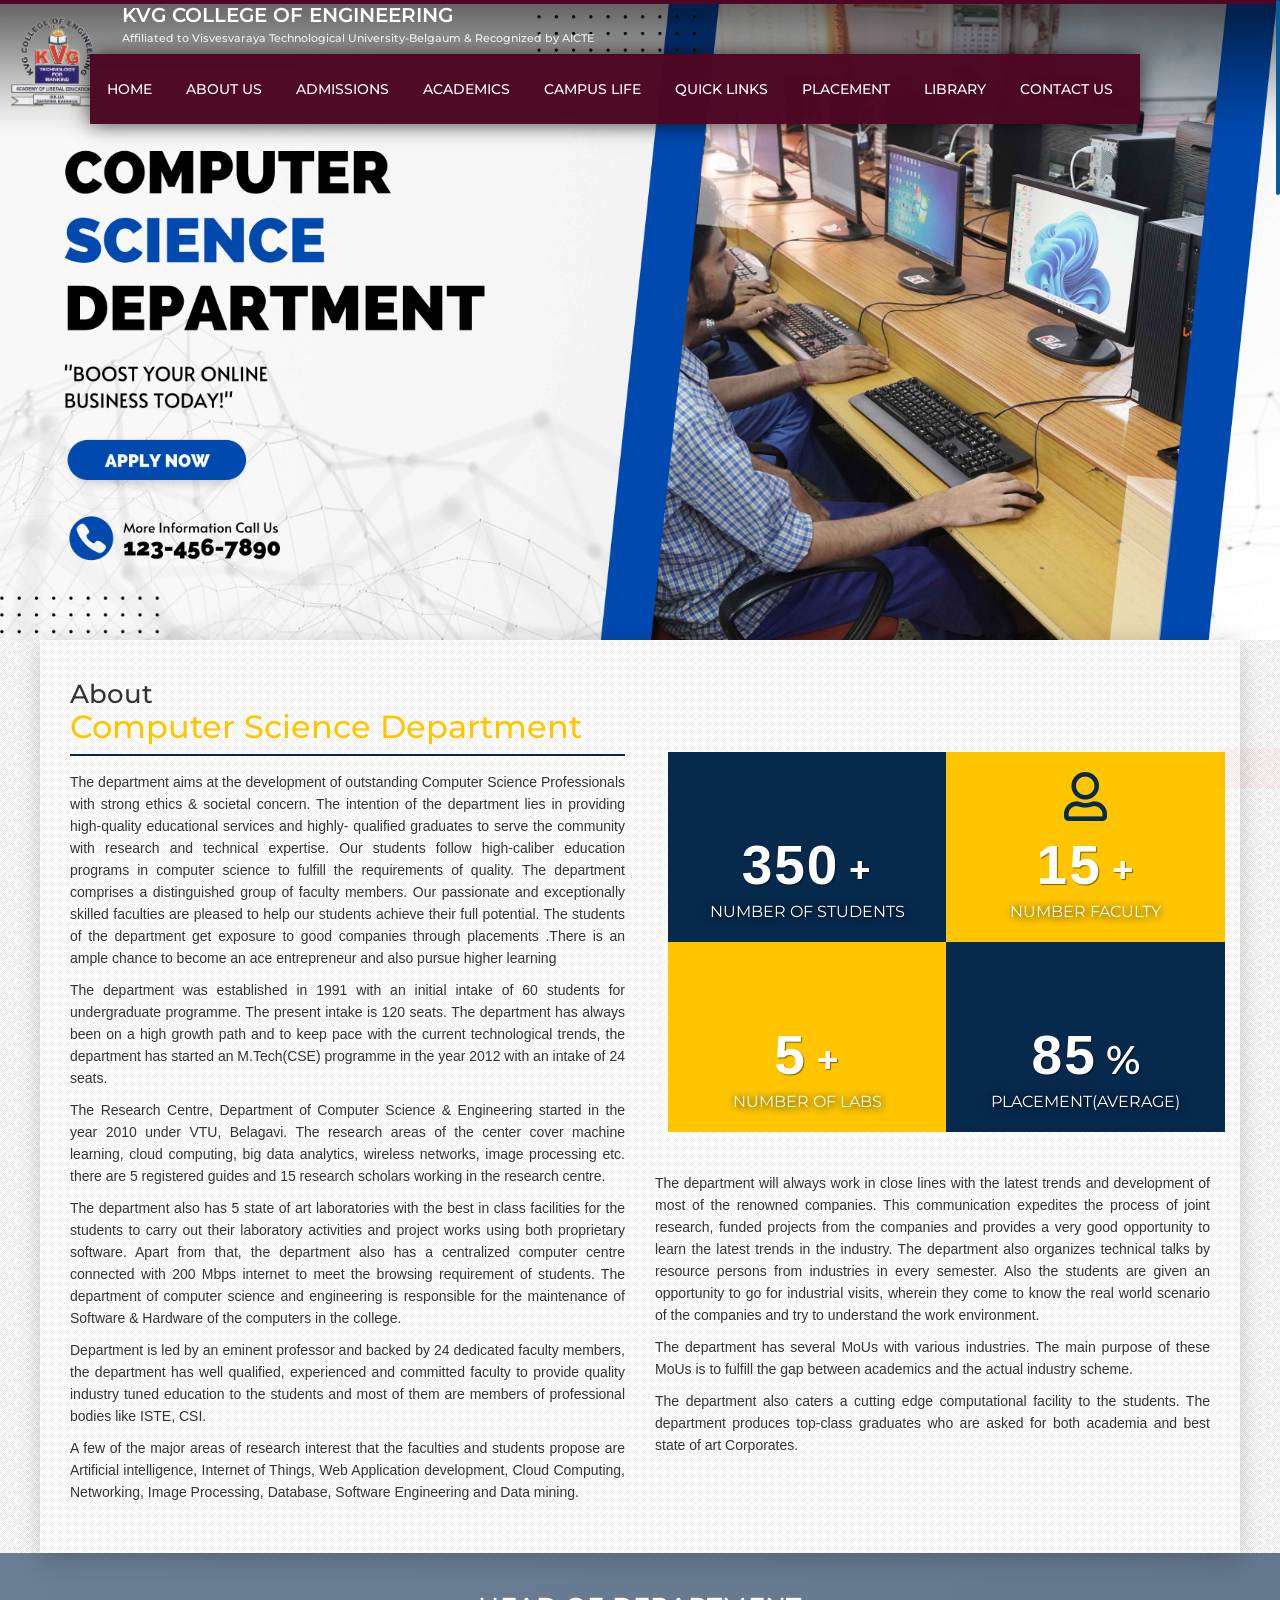
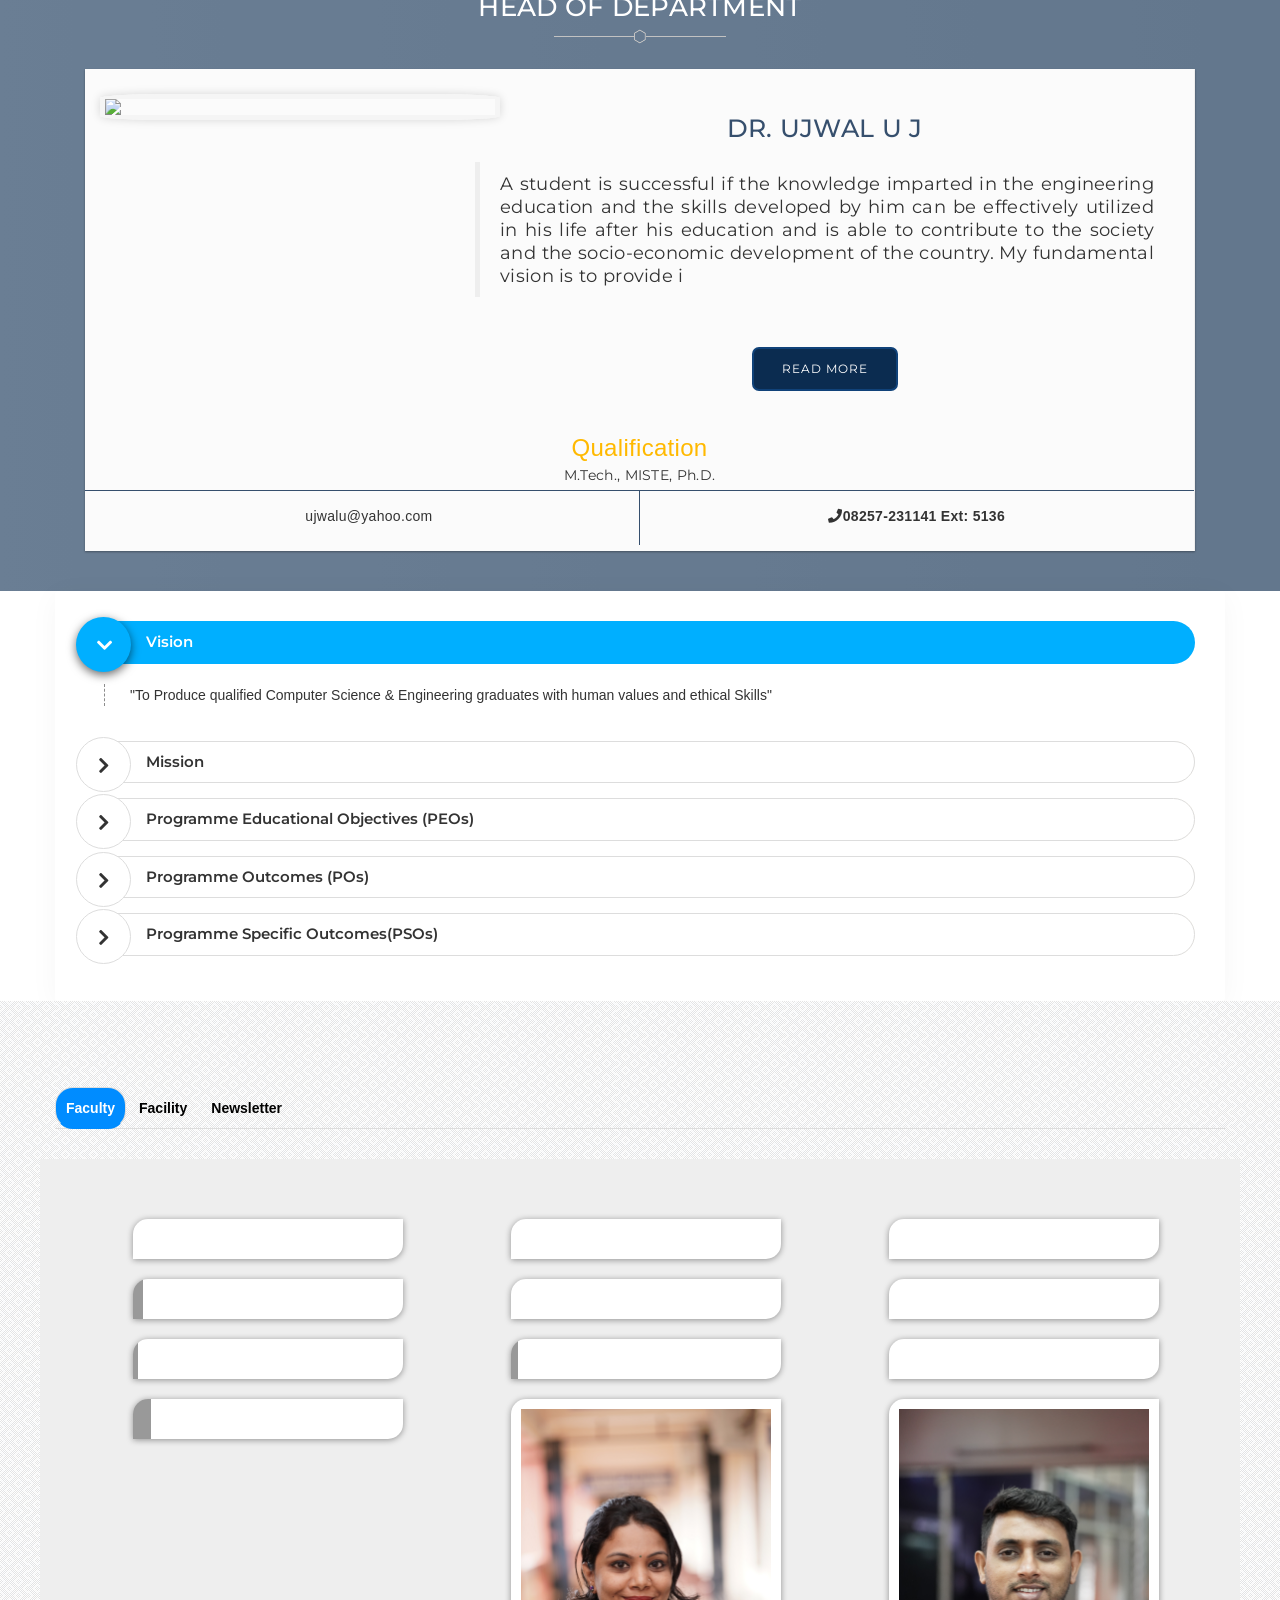
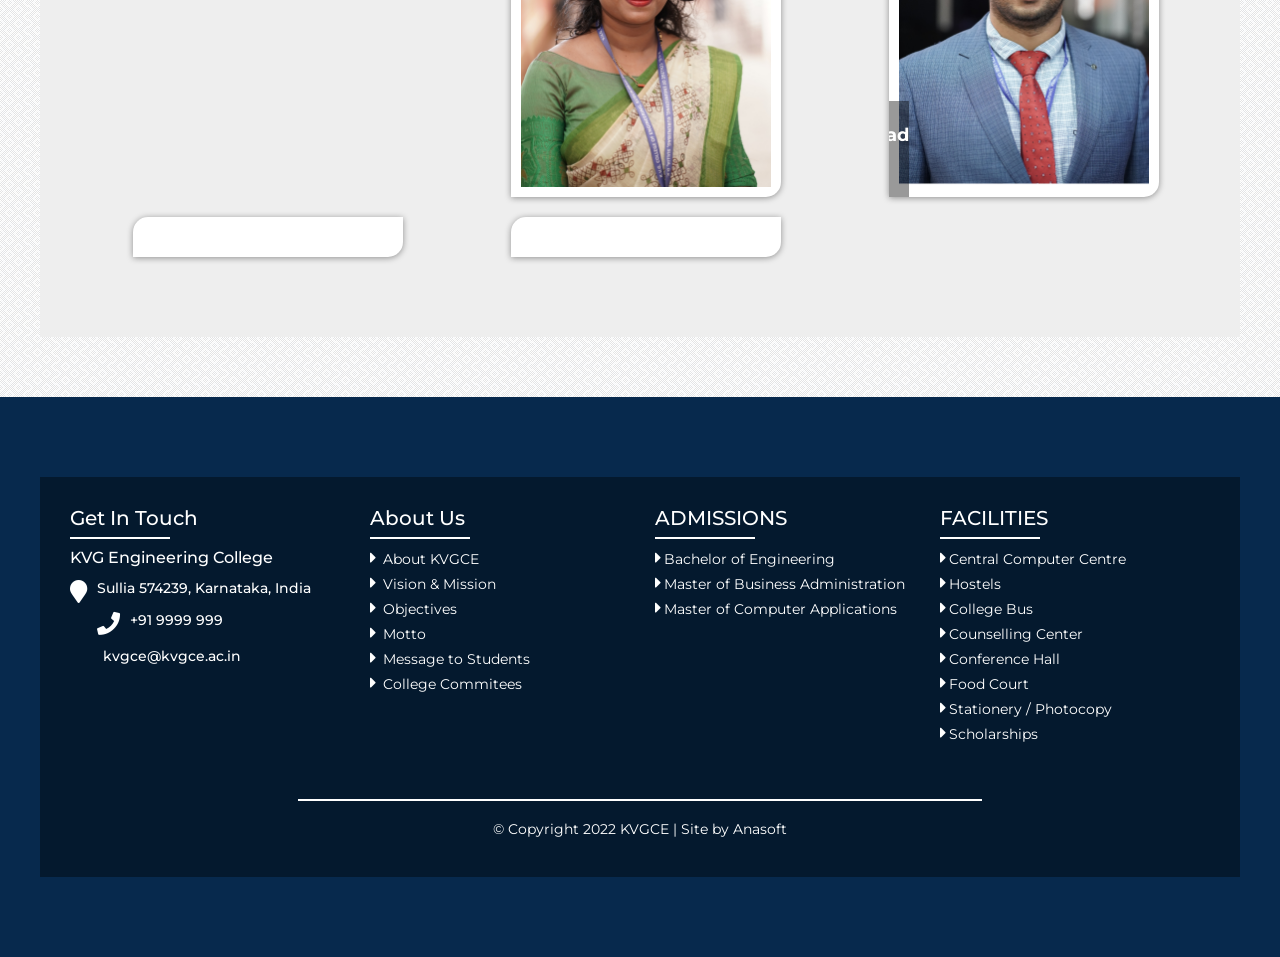
==== department-computer-science.html @ 8d79a584 "Initial commit" ====
<!DOCTYPE html>
<html lang="en">

<!-- Mirrored from www.sjec.ac.in/index.php by HTTrack Website Copier/3.x [XR&CO'2014], Wed, 27 Apr 2022 12:11:43 GMT -->
<!-- Added by HTTrack -->
<meta http-equiv="content-type" content="text/html;charset=UTF-8" /><!-- /Added by HTTrack -->

<head>
    <meta charset="utf-8">
    <meta http-equiv="X-UA-Compatible" content="IE=edge,chrome=1">
    <meta name="viewport" content="width=device-width, initial-scale=1">
    <title>KVG College of Engineering</title>
    <link rel="icon" type="image/x-icon" href="/images/KVGCE-Logo.png">
    <meta name="description"
        content="KVG Engineering College the only Engineering College in sullia, offers top class education in Engineering, Business Administration and Computer Applications at UG, PG and Research levels">
    <meta name="keywords"
        content="Top Engineering College in Mangalore,Top Engineering College in Dakshina kannada, Best Engineering College in Mangalore,Best Engineering College in Dakshina kannada, Top MBA College in Dakshina kannada, Best MBA courses in Dakshina kannada, Top MCA College in Mangalore, Best MCA courses in Dakshina kannada, Btech College in Dakshina kannada, Mtech College in Dakshina kannada">
    <meta name="copyright" content="Copyright &copy; 2022,K.V.G college of Engineering,Sullia All Rights Reserved">
    <meta name="author" content="K.V.G college of Engineering">
    <meta name="zipcode" content="574239">
    <meta name="city" content="Sulllia">
    <meta name="country" content="India">
    <meta name="robots" content="All">
    <meta name="robots" content="ODP (Default)">


    <link rel="shortcut icon" href="images/icon.ico" />
    <link href="fonts/fonts.css" rel="stylesheet">
    <link href="fonts/font-awesome.css" rel="stylesheet">
    <link href="css/bootstrap.min.css" rel="stylesheet">
    <link href="css/menu.css" rel="stylesheet">
    <link href="css/kvgce.css" rel="stylesheet">

    <link rel="stylesheet" href="https://maxcdn.bootstrapcdn.com/font-awesome/4.7.0/css/font-awesome.min.css">
    <link href="https://fonts.googleapis.com/css?family=Montserrat:100,200,300,400,500,600,700" rel="stylesheet">
    <!-- Animation -->
    <link rel="stylesheet" href="css/animate.css">
    <link rel="stylesheet" href="css/magnific/magnific-popup.css">
    <!-- Owl Stylesheets -->
    <link rel="stylesheet" href="css/owl.carousel.min.css">
    <link rel="stylesheet" href="css/owl.theme.default.min.css">
    <!-- Grid -->
    <link rel="stylesheet" type="text/css" href="css/component.css" />
</head>

<body>
    <!-- Google Tag Manager (noscript)Digitall Marketig college may 6th 2020 -->
    <noscript><iframe src="https://www.googletagmanager.com/ns.html?id=GTM-NVNRLTG" height="0" width="0"
            style="display:none;visibility:hidden"></iframe></noscript>
    <!-- End Google Tag Manager (noscript) -->
    <header class="main-header top-menu">
        <div class="top-content-area">
            <!-- <ul class="top-right-menu">
                <li><a href="">Alumni Portal</a></li>
            </ul> -->
            <div class="college-name">
                <a class="navbar-brand" href="index.html"><img class="media-object" src="images/KVGCE-Logo.png"
                        alt="KVG college of Engineering"></a>
                <h2>KVG College Of Engineering </h2>
                <h4><a href="https://vtu.ac.in/" target="_blank">Affiliated to Visvesvaraya Technological
                        University-Belgaum & Recognized by AICTE</a><br /></h4>
                <!-- NBA-Accredited: B.E (CSE, Civil, ECE, EEE & Mech) & MBA -->
            </div>

        </div>
        <nav id="mdf_menu" class="navbar navbar-inverse navbar-fixed-top main-menu" style="margin-right: 1px;">
            <div class="container">
                <div class="navbar-header">
                    <button type="button" class="navbar-toggle collapsed" data-toggle="collapse" data-target="#navbar"
                        aria-expanded="false" aria-controls="navbar">
                        <span class="sr-only">Toggle navigation</span>
                        <span class="icon-bar"></span>
                        <span class="icon-bar"></span>
                        <span class="icon-bar"></span>
                    </button>
                </div>
                <div id="navbar" class="collapse navbar-collapse">
                    <ul class="nav navbar-nav">
                        <li class="menu-el">
                            <a href="index.html">HOME</a>
                        </li>
                        <li class="menu-el">
                            <a>ABOUT US</a>
                            <div class="mdf_sub_wrap row mdf_fall">
                                <div class="col-sm-3 col-xs-12">
                                    <div class="cl-title">
                                        <h4>Management</h4>
                                    </div>
                                    <ul class="mdf_child_menu">
                                        <li><a href="">Governing Board</a></li>
                                        <li><a href="">Director</a></li>
                                        <li><a href="">Assistant Director</a></li>
                                        <li><a href="">Principal</a></li>
                                        <!--<li><a href="vice-principal.php">Vice Principal</a></li>-->
                                        <li><a href="">Governing Council</a></li>
                                    </ul>
                                </div>
                                <div class="col-sm-3 col-xs-12">
                                    <div class="cl-title">
                                        <h4>About Us</h4>
                                    </div>
                                    <ul class="mdf_child_menu">
                                        <li><a href="">About KVGCE</a></li>
                                        <li><a href="">Vision &amp; Mission</a></li>
                                        <li><a href="">Core Values</a></li>
                                        <li><a href="">Objectives</a></li>
                                        <li><a href="">Strategic Plan</a></li>
                                        <li><a href="">Motto</a></li>
                                        <li><a href="" class="dropdown-toggle">NIRF</a></li>
                                        <li><a href="">Message to Students</a></li>
                                        <li><a href="">The College Crest</a></li>
                                        <li><a href="">Student Testimonials</a></li>
                                        <li><a href="">Guest Testimonials</a></li>

                                    </ul>
                                </div>
                                <div class="col-sm-3 col-xs-12">
                                    <ul class="mdf_child_menu">
                                        <li><a href="">College Anthem</a></li>
                                        <li><a href="">College Commitees</a></li>
                                        <li><a href="">Anti Ragging</a></li>
                                        <li><a href="">Prevention of Caste based Discrimination</a>
                                        </li>
                                        <li><a href="">Rules &amp; Regulations</a></li>
                                        <li><a href="">Note to Parents Concerning First
                                                Semester</a></li>
                                        <li><a href="">Audited Financial Statements</a>
                                        </li>
                                        <li><a target="_blank" href="">Submit
                                                Grievances/Suggestions</a></li>

                                    </ul>
                                </div>
                                <div class="col-sm-3 col-xs-12">
                                    <img src="images/menu-img-1.jpg" class="img-responsive" style="padding:0;" />
                                </div>

                            </div>
                        </li>

                        <li class="menu-el">
                            <a>ADMISSIONS</a>
                            <div class="mdf_sub_wrap row mdf_fall">
                                <div class="col-sm-4 col-xs-12">
                                    <div class="cl-title">
                                        <h4>Undergraduate</h4>
                                    </div>
                                    <ul class="mdf_child_menu" style="display: block; left: 108px;">
                                        <li><a href=""><strong>Computer Science &
                                                    Engineering</strong></a></li>
                                        <li><a href="">BE in Computer Science &
                                                Engineering</a></li>
                                        <li><a href="">BE in Computer Science &
                                                Business Systems</a></li>

                                        <!-- <li><a href="admission-bachelor-engineering.html"><strong>Artificial
                                                Intelligence & Machine Learning</strong></a></li> -->
                                        <li><a href=""><strong>Mechanical
                                                    Engineering</strong></a></li>
                                        <li><a href=""><strong>Electronics &
                                                    Communication Engineering</strong></a></li>
                                        <!-- <li><a href=""><strong>Electrical &
                                                Electronics Engineering</strong></a></li> -->
                                        <li><a href=""><strong>Civil Engineering
                                                </strong></a></li>

                                        <!--<li><a  href="admission-power-electronic.php">Power Electronics</a></li>-->


                                        <!-- <li><a  href="admission-computer-science.php">Computer Science & Engg</a></li>
                                    <li><a href="admission-digital-electronics.php">Digital Electronics & Communication</a></li> -->

                                    </ul>
                                </div>

                                <div class="col-sm-4 col-xs-12">
                                    <div class="cl-title">
                                        <h4>Postgraduate</h4>
                                    </div>

                                    <ul class="mdf_child_menu">
                                        <li><a href=""><Strong>Business
                                                    Administration</Strong></a></li>
                                        <li><a href="">MBA</a></li>
                                        <li><a href="">MBA
                                                in Innovation, Entrepreneurship & Venture Development (IEV)</a></li>
                                        <li><a href=""><strong>Computer
                                                    Applications</strong></a></li>
                                    </ul>

                                    <div class="cl-title">
                                        <h4>Research</h4>
                                    </div>

                                    <ul class="mdf_child_menu">
                                        <!-- <li><a href="admission-m-sc.html">M.Sc Engineering by Research</a></li> -->
                                        <!-- <li><a href="admission-ph-d.html"> Ph.D</a></li> -->
                                        <li><a target="_blank" href=""> <strong>College & Hostel
                                                    Fees</strong></a></li>
                                        <li><a href="">Scholarships</a></li>
                                    </ul>
                                </div>



                                <div class="col-sm-4 col-xs-12">
                                    <img src="images/menu-img-4.jpg" class="img-responsive" style="padding:0;" />
                                </div>


                            </div>
                        </li>

                        <li class="menu-el">
                            <a>Academics</a>
                            <div class="mdf_sub_wrap row mdf_fall">
                                <div class="col-sm-4 col-xs-12">
                                    <ul class="mdf_child_menu">
                                        <ul>
                                            <!-- <li><a href="department-cse-artificial-intelligence-ml.html">Artificial
                                                Intelligence & Machine Learning</a></li> -->
                                            <li><a href="department-computer-science.html">Computer Science &amp;
                                                    Engineering</a></li>
                                            <li><a href="">
                                                    Electronics &amp; Communication Engineering</a></li>
                                            <li><a href="">
                                                    Civil Engineering</a></li>
                                            <li><a href="">Mechanical
                                                    Engineering</a></li>
                                            <!--<li><a href="department-information-science.php">Information Science &amp; Engineering</a></li>-->


                                        </ul>
                                    </ul>
                                </div>
                                <div class="col-sm-4 col-xs-12">
                                    <ul class="mdf_child_menu">
                                        <li><a href="">Civil Engineering</a></li>
                                        <li><a href="">Mathematics</a></li>
                                        <li><a href="">Physics</a></li>
                                        <li><a href="">Chemistry</a></li>

                                    </ul>
                                </div>
                                <div class="col-sm-4 col-xs-12">
                                    <ul class="mdf_child_menu">
                                        <!-- <li><a href="">Business Administration</a></li>
                                    <li><a href="">Computer
                                            Applications</a></li>
                                    <li><a href="department-Bsc-honour.html">B.Sc. Honours</a></li> -->
                                        <!--<li><a href="department-humanities.php">Humanities</a></li>	-->
                                    </ul>
                                </div>


                            </div>
                        </li>
                        <li class="menu-el">
                            <a>Campus Life</a>
                            <div class="mdf_sub_wrap row mdf_fall">
                                <div class="col-sm-3 col-xs-12">
                                    <ul class="mdf_child_menu">
                                        <!-- <li><a href="associations-sigmaths.html">SIGMATHS</a></li>
                                    <li><a href="associastion-aicuf.html">AICUF</a></li>
                                    <li><a href="associations-eels.html">EELS</a></li> -->
                                        <li><a href="">Entrepreneurship Dev. Cell</a>
                                        </li>
                                        <!-- <li><a href="#">Gavel Club</a></li> -->
                                        <!-- <li><a href="associations-epsilon.html">Epsilon</a></li> -->
                                        <!-- <li><a href="https://aicteidealab.sjecblogs.in/" target="blank"> AICTE-SJEC Idea -->
                                        <!-- Lab</a></li> -->
                                    </ul>
                                </div>
                                <div class="col-sm-3 col-xs-12">
                                    <ul class="mdf_child_menu">
                                        <!-- <li><a href="associations-cipher.html">Cipher</a></li> -->
                                        <li><a href="associations-nss-redcross.html">NSS & Youth Red Cross</a></li>
                                        <!-- <li><a href="associations-genesis.html">Genesis</a></li> -->
                                        <li><a href="">Infosys Campus
                                                Connect</a></li>
                                        <!-- <li><a href="http://tiara.sjec.ac.in/" target="_blank">Tiara</a></li>
                                    <li><a href="associations-sjec-arc.html">ARC-SJEC</a></li> -->

                                    </ul>
                                </div>
                                <div class="col-sm-3 col-xs-12">
                                    <ul class="mdf_child_menu">
                                        <!-- <li><a href="associations-iste.html">ISTE</a></li>
                                    <li><a href="associations-ieee.html">IEEE</a></li>
                                    <li><a href="associations-prodigi.html">Prodigi</a></li>
                                    <li><a href="associations-torque.html">Torque</a></li> -->
                                        <!--<li><a href="associations-intaglio.php">INTAGLIO</a></li>-->
                                        <!-- <li><a href="associations-technocrats.html">Technocrats</a></li>
                                    <li><a href="associations-festo-centre.html">Festo Centre for Industrial
                                            Automation</a></li> -->

                                    </ul>
                                </div>
                                <div class="col-sm-3 col-xs-12">
                                    <ul class="mdf_child_menu">
                                        <!-- <li><a href="associations-nirman.html">NIRMAN</a></li>
                                    <li><a href="associations-jagruti.html">Jagruti</a></li>
                                    <li><a href="associations-saeindia.html">SAEINDIA-SJEC Collegiate Club</a></li>
                                    <li><a href="associations-labsview.html"> SJEC LabVIEW Academy</a></li>
                                    <li><a href="associations-nptel.html"> NPTEL-SJEC</a></li>
                                    <li><a href="https://sites.google.com/sjec.ac.in/nain-sjec/home"
                                            target="_blank"> NAIN</a></li> -->
                                    </ul>
                                </div>

                            </div>
                        </li>

                        <li class="menu-el">
                            <a>Quick Links</a>
                            <div class="mdf_sub_wrap row mdf_fall">
                                <div class="col-sm-3 col-xs-12">
                                    <div class="cl-title">
                                        <h4>Staff</h4>
                                    </div>
                                    <ul class="mdf_child_menu">
                                        <li><a href="">Management Committee</a></li>
                                        <li><a href="">Administrative/Supportive Staff</a></li>
                                        <li><a href="">Hostel Wardens</a></li>
                                        <li><a href="">Maintenance Department</a></li>
                                    </ul>
                                    <div class="cl-title">
                                        <h4>Rank Holders</h4>
                                    </div>
                                    <ul class="mdf_child_menu">
                                        <li><a href="" target="_blank">VTU Rank Holders</a></li>
                                </div>
                                <div class="col-sm-3 col-xs-12">
                                    <div class="cl-title">
                                        <h4>Facilities </h4>
                                    </div>
                                    <ul class="mdf_child_menu">
                                        <li><a href="">Computer Centre</a></li>
                                        <li><a href="">Hostels</a></li>
                                        <li><a href="">College Bus</a></li>
                                        <li><a href="">Counselling Center</a></li>
                                        <li><a href="">Conference Hall</a></li>
                                        <li><a href="">Food Court</a></li>
                                        <li><a href="">Stationery / Photocopy</a></li>
                                        <!--li><a href="scholarships.php">Scholarships</a></li-->
                                        <!-- <li><a href="dispensary.html">Dispensary</a></li> -->
                                    </ul>
                                    <div class="cl-title">
                                        <h4>NCC UNIT</h4>
                                    </div>
                                    <ul class="mdf_child_menu">
                                        <li><a href="">NCC UNIT</a> </li>

                                    </ul>

                                </div>
                                <div class="col-sm-3 col-xs-12">
                                    <div class="cl-title">
                                        <h4>Sports</h4>
                                    </div>
                                    <ul class="mdf_child_menu">
                                        <li><a href="">Sports</a> </li>

                                    </ul>


                                    <div class="cl-title">
                                        <h4>Photo Gallery</h4>
                                    </div>
                                    <ul class="mdf_child_menu">
                                        <li><a href="">Photo Gallery</a> </li>

                                    </ul>


                                    <div class="cl-title">
                                        <h4>Careers</h4>
                                    </div>
                                    <ul class="mdf_child_menu">
                                        <li><a href="">Careers at KVGCE</a></li>
                                        <!-- <li><a href="vacancies.html">Vacancies</a></li> -->
                                        <li><a href="">Notifications</a></li>
                                    </ul>
                                    <div class="cl-title">
                                        <h4>Research</h4>
                                    </div>
                                    <ul class="mdf_child_menu">
                                        <li><a href="" target="_blank">Research</a></li>

                                    </ul>

                                    <div class="cl-title">
                                        <h4>Social</h4>
                                    </div>
                                    <ul class="mdf_child_menu">
                                        <li><a href="">Social Media Hub</a></li>
                                    </ul>
                                </div>




                                <div class="col-sm-3 col-xs-12">
                                    <img src="images/menu-img-1.jpg" class="img-responsive" style="padding:0;" />
                                </div>

                            </div>
                        </li>


                        <li class="menu-el">
                            <a>Placement</a>
                            <div class="mdf_sub_wrap row mdf_fall">
                                <div class="col-sm-3 col-xs-12">
                                    <ul class="mdf_child_menu">
                                        <li><a href="placement.html">PLACEMENT</a></li>
                                    </ul>
                                </div>
                                <div class="col-sm-3 col-xs-12">
                                    <ul class="mdf_child_menu">

                                        <li><a href="" target="blank">KVGCE COLLABORATION</a></li>
                                    </ul>
                                </div>
                            </div>
                        </li>
                        <li class="menu-el">
                            <a href="">Library</a>
                        </li>
                        <li class="menu-el">
                            <a href="">CONTACT US</a>
                        </li>

                    </ul>
                </div>
        </nav>
    </header>
    <section class="inner-banner wow fadeIn" data-wow-delay=".2s" style="padding:0">
        <div><img src="images/banner/computersc.jpg" class="img-responsive"></div>
    </section>
    <section class="inner-page-bg" style="padding:0">
        <div class="container inner-page shd">
            <div class="col-md-6">
                <h1>About<br /><span> Computer Science Department </span></h1>
                <p>The department aims at the development of outstanding Computer Science Professionals with strong
                    ethics & societal concern. The intention of the department lies in providing high-quality
                    educational services and highly- qualified graduates to serve the community with research and
                    technical expertise. Our students follow high-caliber education programs in computer science to
                    fulfill the requirements of quality. The department comprises a distinguished group of faculty
                    members. Our passionate and exceptionally skilled faculties are pleased to help our students achieve
                    their full potential. The students of the department get exposure to good companies through
                    placements .There is an ample chance to become an ace entrepreneur and also pursue higher learning
                </p>
                <p>The department was established in 1991 with an initial intake of 60 students for undergraduate
                    programme. The present intake is 120 seats. The department has always been on a high growth path and
                    to keep pace with the current technological trends, the department has started an M.Tech(CSE)
                    programme in the year 2012 with an intake of 24 seats.

                </p>
                <p>The Research Centre, Department of Computer Science & Engineering started in the year 2010 under VTU,
                    Belagavi. The research areas of the center cover machine learning, cloud computing, big data
                    analytics, wireless networks, image processing etc. there are 5 registered guides and 15 research
                    scholars working in the research centre.</p>
                <p>The department also has 5 state of art laboratories with the best in class facilities for the
                    students to carry out their laboratory activities and project works using both proprietary software.
                    Apart from that, the department also has a centralized computer centre connected with 200 Mbps
                    internet to meet the browsing requirement of students. The department of computer science and
                    engineering is responsible for the maintenance of Software & Hardware of the computers in the
                    college.</p>
                <p>Department is led by an eminent professor and backed by 24 dedicated faculty members, the department
                    has well qualified, experienced and committed faculty to provide quality industry tuned education to
                    the students and most of them are members of professional bodies like ISTE, CSI.</p>
                <p>A few of the major areas of research interest that the faculties and students propose are Artificial
                    intelligence, Internet of Things, Web Application development, Cloud Computing, Networking, Image
                    Processing, Database, Software Engineering and Data mining.

                </p>

            </div>

            <div class="col-md-6">
                <div class="row padinn">
                    <div class="col-md-6 home_stats red-bg  square"> <span class="fa fa-graduation-cap"
                            aria-hidden="true"></span>
                        <p class="counter">350</p>
                        <div class="home-stats-plus">+</div>
                        <h3>Number of Students</h3>
                    </div>

                    <div class="col-md-6 home_stats green-bg square"> <span class="fa fa-user" style="color:#06294c"
                            aria-hidden="true"></span>
                        <p class="counter">15</p>
                        <div class="home-stats-plus">+</div>
                        <h3>Number Faculty</h3>
                    </div>

                    <div class="col-md-6 home_stats green-bg square"> <span class="fa fa-users" style="color:#06294c"
                            aria-hidden="true"></span>
                        <p class="counter">5</p>
                        <div class="home-stats-plus">+</div>
                        <h3>Number of Labs</h3>
                    </div>

                    <div class="col-md-6 home_stats red-bg  square"> <span class="fa fa-trophy"
                            aria-hidden="true"></span>
                        <p class="counter">85</p>
                        <div class="home-stats-plus">%</div>
                        <h3>Placement(Average)</h3>
                    </div>
                </div>
            </div>
            <div class="col-md-6"><br><br>
                <p>The department will always work in close lines with the latest trends and development of most of the
                    renowned companies. This communication expedites the process of joint research, funded projects from
                    the companies and provides a very good opportunity to learn the latest trends in the industry. The
                    department also organizes technical talks by resource persons from industries in every semester.
                    Also the students are given an opportunity to go for industrial visits, wherein they come to know
                    the real world scenario of the companies and try to understand the work environment.</p>
                <p>The department has several MoUs with various industries. The main purpose of these MoUs is to fulfill
                    the gap between academics and the actual industry scheme.</p>
                <p>The department also caters a cutting edge computational facility to the students. The department
                    produces top-class graduates who are asked for both academia and best state of art Corporates.</p>
            </div>
        </div>
    </section>
    <section class="home-facts-bg">
        <div class="container">
            <div class="col-md-12">
                <h2 class="subheadWhite head">HEAD OF DEPARTMENT<span></span></h2>
                <div class="profile-container">
                    <div class="profile-header row">
                        <div class="col-md-4 col-sm-12 text-center">
                            <img src="admin-kvgce/photos/faculty/ujwal sir.JPG" class="header-avatar" style="min-width:400px ;">
                        </div>
                        <div class="col-md-8 col-sm-12 profile-info">
                            <div class="header-fullname">DR. UJWAL U J</div>

                            <div class="header-information" style="text-align:justify;">
                                <blockquote>
                                A student is successful if the knowledge imparted in the engineering education and the
                                skills developed by him can be effectively utilized in his life after his education and
                                is able to contribute to the society and the socio-economic development of the country.
                                My fundamental vision is to provide i </blockquote></div>
                            <div class="padTop20">
                                <a href="admin-sjec/cs-pdf/Ujwal_HOD_website.pdf" class="btn buttonCourse"
                                    data-animation="animated bounceInUp">Read More</a>
                            </div>
                        </div>
                        <div class="col-md-12 col-sm-12 col-xs-12 profile-stats">
                            <div class="row">
                                <div class="col-md-12 col-sm-12 col-xs-12 stats-col">
                                    <div class="stats-value pink">Qualification </div>
                                    <div class="stats-title"> M.Tech., MISTE, Ph.D.</div>
                                </div>
                            </div>
                            <div class="row">
                                <div class="col-md-6 col-sm-6 col-xs-6 inlinestats-col">
                                    <i class="fa fa fa-envelope-o"></i>ujwalu@yahoo.com
                                </div>
                                <div class="col-md-6 col-sm-6 col-xs-6 inlinestats-col">
                                    <i class="fa fa-phone"></i><strong>08257-231141 Ext: 5136</strong>
                                </div>
                            </div>
                        </div>
                    </div>
                </div>
            </div>
        </div>
    </section>
    <section>
        <div class="container">
            <div class="row">
                <div class="col-md-12">
                    <div class="panel-group" id="accordion" role="tablist" aria-multiselectable="true">
                        <div class="panel panel-default">
                            <div class="panel-heading" role="tab" id="headingOne">
                                <h4 class="panel-title"> <a role="button" data-toggle="collapse"
                                        data-parent="#accordion" href="#collapseOne" aria-expanded="true"
                                        aria-controls="collapseOne"> Vision </a> </h4>
                            </div>
                            <div id="collapseOne" class="panel-collapse collapse in" role="tabpanel"
                                aria-labelledby="headingOne">
                                <div class="panel-body">
                                    <p>"To Produce qualified Computer Science & Engineering graduates with human values
                                        and ethical Skills" </p>
                                </div>
                            </div>
                        </div>
                        <div class="panel panel-default">
                            <div class="panel-heading" role="tab" id="headingTwo">
                                <h4 class="panel-title"> <a class="collapsed" role="button" data-toggle="collapse"
                                        data-parent="#accordion" href="#collapseTwo" aria-expanded="false"
                                        aria-controls="collapseTwo">Mission </a> </h4>
                            </div>
                            <div id="collapseTwo" class="panel-collapse collapse" role="tabpanel"
                                aria-labelledby="headingTwo">
                                <div class="panel-body">
                                    <p>
                                    <ul class="list">
                                        <li>Impart students with strong fundamental concepts, analytical capability,
                                            programming and problem solving skills.</li>
                                        <li>Encourage an ambience of education through faculty training, self learning,
                                            sound academic practices and Industry related endeavors.</li>
                                        <li>Imbibe environment Conciseness, social awareness and responsibility in
                                            students to serve the society.</li>
                                    </ul>
                                    </p>
                                </div>
                            </div>
                        </div>
                        <div class="panel panel-default">
                            <div class="panel-heading" role="tab" id="headingThree">
                                <h4 class="panel-title"> <a class="collapsed" role="button" data-toggle="collapse"
                                        data-parent="#accordion" href="#collapseThree" aria-expanded="false"
                                        aria-controls="collapseThree"> Programme Educational Objectives (PEOs)</a> </h4>
                            </div>
                            <div id="collapseThree" class="panel-collapse collapse" role="tabpanel"
                                aria-labelledby="headingThree">
                                <div class="panel-body">
                                    <p>
                                    <ul class="list">
                                        <li>Apply Engineering Basics Analyze Engineering Challenges through application
                                            of mathematical and Algorithmic principles for real life technology
                                            projects.
                                        </li>
                                        <li>Engineering Skills and techniques Apply skills like Analyzing, Designing,
                                            Implementing and Testing of Major and Minor Projects</li>
                                        <li>Individual and Team Work Exhibit collaborative abilities in the engineering
                                            projects like Communication Skill, work as individual or in a team with a
                                            sense of Social Responsibility</li>
                                        <li>Life Long Learning Initiate technological and skills required for
                                            comprehensive contribution as experts in the Chosen Profession.</li>
                                    </ul>
                                    </p>
                                </div>
                            </div>
                        </div>
                        <div class="panel panel-default">
                            <div class="panel-heading" role="tab" id="headingFour">
                                <h4 class="panel-title"> <a class="collapsed" role="button" data-toggle="collapse"
                                        data-parent="#accordion" href="#collapseFour" aria-expanded="false"
                                        aria-controls="collapseFour">Programme Outcomes (POs)</a> </h4>
                            </div>
                            <div id="collapseFour" class="panel-collapse collapse" role="tabpanel"
                                aria-labelledby="headingFour">
                                <div class="panel-body">
                                    <p>
                                    <ul class="list">
                                        By the end of the undergraduate programme in CSE, graduates will be able to:
                                        <li>Engineering Knowledge: To apply the knowledge of mathematics, science,
                                            engineering fundamentals, and an engineering specialization to the solution
                                            of complex engineering problems</li>
                                        <li>Problem Analysis: Identify, formulate, review research literature, and
                                            analyze complex Engineering problems reaching substantiated conclusions
                                            using first principles of mathematics, natural sciences, and engineering
                                            sciences.</li>
                                        <li>Design/Development of Solutions: Design solutions for complex engineering
                                            problems and design system components or processes that meet the specified
                                            needs with appropriate considerations for the public health and safety, and
                                            the cultural, societal, and environmental considerations</li>
                                        <li>Use research-based knowledge and research methods including design of
                                            experiments, analysis and interpretation of data, and synthesis of the
                                            information to provide valid conclusions.</li>
                                        <li>Create, select, and apply appropriate techniques, resources, and modern
                                            engineering and IT tools including prediction and modeling to complex
                                            engineering activities with an understanding of the limitations.</li>
                                        <li>Apply reasoning informed by the contextual knowledge to assess societal,
                                            health, safety, legal and cultural issues and the consequent
                                            responsibilities relevant to the professional engineering practice.</li>
                                        <li>Understand the impact of the professional engineering solutions in societal
                                            and environmental contexts, and demonstrate the knowledge of, and need for
                                            sustainable development.</li>
                                        <li>Apply ethical principles and commit to professional ethics and
                                            responsibilities
                                            and norms of the engineering practice.</li>
                                        <li>Function effectively as an individual, and as a member or leader in diverse
                                            teams, and in multidisciplinary settings.</li>
                                        <li>Communicate effectively on complex engineering activities with the
                                            engineering
                                            community and with society at large, such as, being able to comprehend and
                                            write
                                            effective reports and design documentation, make effective presentations,
                                            give and receive clear instructions.</li>
                                        <li>Demonstrate knowledge and understanding of the engineering and management
                                            principles
                                            and apply these to one’s own work, as a member and leader in a team, to
                                            manage projects
                                            and in multidisciplinary environments.</li>
                                        <li>Recognize the need for, and have the preparation and ability to engage in
                                            independent and life-long learning in the broadest context of technological
                                            change.</li>
                                    </ul>
                                    </p>
                                </div>
                            </div>
                        </div>
                        <div class="panel panel-default">
                            <div class="panel-heading" role="tab" id="headingFive">
                                <h4 class="panel-title"> <a class="collapsed" role="button" data-toggle="collapse"
                                        data-parent="#accordion" href="#collapseFive" aria-expanded="false"
                                        aria-controls="collapseFive"> Programme Specific Outcomes(PSOs) </a> </h4>
                            </div>
                            <div id="collapseFive" class="panel-collapse collapse" role="tabpanel"
                                aria-labelledby="headingFive">
                                <div class="panel-body">
                                    <p>
                                    <ul class="list">
                                        By the end of the undergraduate programme in CSE, graduates will be able to:
                                        <li>PROBLEM SOLVING SKILLS Specify, design, build and test analog, digital and
                                            embedded systems for signal processing</li>
                                        <li>PROFESSIONAL SKILLSUnderstand and architect wired and wireless analog and
                                            digital communication systems as per specifications, and determine their
                                            performance</li>
                                        <li>ETHICS AND CAREER DEVELOPMENTExhibit skills required for a successful career
                                            in the industry based on principles of software project management,
                                            teamwork, ethical practices, develop the spirit of free enterprise and
                                            provide innovative ideas towards analysis.
                                        </li>
                                    </ul>
                                    </p>
                                </div>
                            </div>
                        </div>
                    </div>
                </div>
                <!--- END COL -->
            </div>
            <!--- END ROW -->
        </div>
    </section>
    <section class="home-content-top inner-page-bg pad90">
        <div class="container">

            <!--our-quality-shadow-->
            <div class="clearfix"></div>
            <div class="tabbable-panel margin-tops4 ">
                <div class="tabbable-line">
                    <ul class="nav nav-tabs tabtop  tabsetting">
                        <li class="active"> <a href="#Faculty" data-toggle="tab"> Faculty </a> </li>
                        <li> <a href="#Facility" data-toggle="tab">Facility </a> </li>
                        <!-- <li> <a href="#Placements" data-toggle="tab"> Placements</a> </li> -->
                        <li> <a href="#news" data-toggle="tab"> Newsletter </a> </li>
                        <!-- <li> <a href="#activities" data-toggle="tab"> Activities </a> </li> -->
                        <!-- <li> <a href="#research-centre" data-toggle="tab"> Research Centre </a> </li> -->



                        <!--<li> <a href="#tab_default_9" data-toggle="tab" class="thbada"> Best Practices</a> </li>-->
                    </ul>
                    <div class="tab-content margin-tops">
                        <div class="tab-pane  fade team active in" id="Faculty">
                            <!-- <ul class="nav nav-tabs tabtop tabsetting">
                                    <li class="active">
                                        <a href="#teaching-faculty" data-toggle="tab">Teaching Faculty</a>
                                    </li>
                                    <li>
                                        <a href="#research-faculty" data-toggle="tab">Research Centre Faculty</a>
                                    </li>
                                    <li>
                                        <a href="#technical-faculty" data-toggle="tab">Technical & Supporting Staff</a>
                                    </li>
                                </ul>-->
                            <div class="tab-content faculty-tab-content responsive">
                                <!-- teaching staff starts-->
                                <div class="tab-pane active fade in" id="teaching-faculty">
                                    <div class="row">
                                        <link rel="stylesheet"
                                            href="https://use.fontawesome.com/releases/v5.10.2/css/all.css">

                                        <style>
                                            #team {
                                                padding: 60px 0;
                                                text-align: center;
                                                background-color: #d1d1d1;
                                                color: #145889;
                                            }

                                            #team h2 {
                                                position: relative;
                                                padding: 0px 0px 15px;
                                            }

                                            #team p {
                                                font-size: 15px;
                                                font-style: italic;
                                                padding: 0px;
                                                margin: 25px 0px 40px;
                                            }

                                            #team h2::after {
                                                content: '';
                                                border-bottom: 2px solid #fff;
                                                position: absolute;
                                                bottom: 0px;
                                                right: 0px;
                                                left: 0px;
                                                width: 90px;
                                                margin: 0 auto;
                                                display: block;
                                            }

                                            #team .member {
                                                margin-bottom: 20px;
                                                position: relative;
                                                overflow: hidden;
                                                background-color: #ffffff;
                                                padding: 10px;
                                                border-radius: 15px 0px 15px 0px;
                                                box-shadow: 0px 1px 6px 0px rgba(0, 0, 0, 0.4);
                                            }

                                            #team .member .member-info {
                                                display: block;
                                                position: absolute;
                                                bottom: 0px;
                                                left: -200px;
                                                transition: 0.4s;
                                                padding: 15px 0;
                                                background: rgba(0, 0, 0, 0.4);
                                            }

                                            #team .member:hover .member-info {
                                                left: 0px;
                                                right: 0px;
                                            }

                                            #team .member h4 {
                                                font-weight: 700;
                                                margin-bottom: 2px;
                                                font-size: 18px;
                                                color: #fff;
                                            }

                                            #team .member span {
                                                font-style: italic;
                                                display: block;
                                                font-size: 13px;
                                            }

                                            #team .member .social-links {
                                                margin-top: 15px;
                                            }

                                            #team .member .social-links a {
                                                transition: none;
                                                color: #fff;
                                            }

                                            #team .member .social-links a:hover {
                                                color: #ffc107;
                                            }

                                            #team .member .social-links i {
                                                font-size: 18px;
                                                margin: 0 2px;
                                            }

                                            .col-lg-3 {
                                                float: left;
                                                margin-left: 6.5%;
                                            }
                                        </style>
                                        <section id="team">
                                            <div class="container">
                                                <!-- <div class="row justify-content-center">
                    <div class="col-md-6">
                      <h2>Meet Our Team</h2>
                      <p>Lorem Ipsum is simply dummy text of the printing and typesetting industry. Lorem Ipsum has been the industry’s standard dummy text</p>
                    </div>
                </div> -->
                                                <div class="row" style="align-items:center">
                                                    <div class="col-lg-3 col-md-6">
                                                        <div class="member">
                                                            <div class="member-img">
                                                                <img src="admin-kvgce/photos/faculty/smitha mam.JPG"
                                                                    class="img-fluid" alt="">
                                                            </div>
                                                            <div class="member-info">
                                                                <h4>Dr. Smitha M L</h4>
                                                                <span></span>
                                                                <div class="social-links">
                                                                    <a href="#"><i class="fab fa-facebook-f"></i></a>
                                                                    <a href="#"><i class="fab fa-twitter"></i></a>
                                                                    <a href="#"><i class="fab fa-linkedin-in"></i></a>
                                                                    <a href="#"><i class="fab fa-pinterest-p"></i></a>
                                                                    <a href="#"><i class="fab fa-instagram"></i></a>
                                                                </div>
                                                            </div>
                                                        </div>
                                                    </div>

                                                    <div class="col-lg-3 col-md-6">
                                                        <div class="member">
                                                            <div class="member-img">
                                                                <img src="admin-kvgce/photos/faculty/savitha mam.JPG"
                                                                    class="img-fluid" alt="">
                                                            </div>
                                                            <div class="member-info">
                                                                <h4>Dr. Savitha C K</h4>
                                                                <span></span>
                                                                <div class="social-links">
                                                                    <a href="#"><i class="fab fa-facebook-f"></i></a>
                                                                    <a href="#"><i class="fab fa-twitter"></i></a>
                                                                    <a href="#"><i class="fab fa-linkedin-in"></i></a>
                                                                    <a href="#"><i class="fab fa-pinterest-p"></i></a>
                                                                    <a href="#"><i class="fab fa-instagram"></i></a>
                                                                </div>
                                                            </div>
                                                        </div>
                                                    </div>

                                                    <div class="col-lg-3 col-md-6">
                                                        <div class="member">
                                                            <div class="member-img">
                                                                <img src="admin-kvgce/photos/faculty/prajna mam.JPG"
                                                                    class="img-fluid" alt="">
                                                            </div>
                                                            <div class="member-info">
                                                                <h4>Dr. Prajna M R</h4>
                                                                <span></span>
                                                                <div class="social-links">
                                                                    <a href="#"><i class="fab fa-facebook-f"></i></a>
                                                                    <a href="#"><i class="fab fa-twitter"></i></a>
                                                                    <a href="#"><i class="fab fa-linkedin-in"></i></a>
                                                                    <a href="#"><i class="fab fa-pinterest-p"></i></a>
                                                                    <a href="#"><i class="fab fa-instagram"></i></a>
                                                                </div>
                                                            </div>
                                                        </div>
                                                    </div>

                                                    <div class="col-lg-3 col-md-6">
                                                        <div class="member">
                                                            <div class="member-img">
                                                                <img src="admin-kvgce/photos/faculty/Bhagyajyothi K L mam.JPG"
                                                                    class="img-fluid" alt="">
                                                            </div>
                                                            <div class="member-info">
                                                                <h4>Prof. Bhagyajyothi K L</h4>
                                                                <span></span>
                                                                <div class="social-links">
                                                                    <a href="#"><i class="fab fa-facebook-f"></i></a>
                                                                    <a href="#"><i class="fab fa-twitter"></i></a>
                                                                    <a href="#"><i class="fab fa-linkedin-in"></i></a>
                                                                    <a href="#"><i class="fab fa-pinterest-p"></i></a>
                                                                    <a href="#"><i class="fab fa-instagram"></i></a>
                                                                </div>
                                                            </div>
                                                        </div>
                                                    </div>
                                                    <div class="col-lg-3 col-md-6">
                                                        <div class="member">
                                                            <div class="member-img">
                                                                <img src="admin-kvgce/photos/faculty/divya mam.JPG"
                                                                    class="img-fluid" alt="">
                                                            </div>
                                                            <div class="member-info">
                                                                <h4>Prof. Divya A K</h4>
                                                                <span>Web Designer</span>
                                                                <div class="social-links">
                                                                    <a href="#"><i class="fab fa-facebook-f"></i></a>
                                                                    <a href="#"><i class="fab fa-twitter"></i></a>
                                                                    <a href="#"><i class="fab fa-linkedin-in"></i></a>
                                                                    <a href="#"><i class="fab fa-pinterest-p"></i></a>
                                                                    <a href="#"><i class="fab fa-instagram"></i></a>
                                                                </div>
                                                            </div>
                                                        </div>
                                                    </div>

                                                    <div class="col-lg-3 col-md-6">
                                                        <div class="member">
                                                            <div class="member-img">
                                                                <img src="admin-kvgce/photos/faculty/jyothimani mam.JPG"
                                                                    class="img-fluid" alt="">
                                                            </div>
                                                            <div class="member-info">
                                                                <h4>Dr. Jothimani K </h4>
                                                                <span></span>
                                                                <div class="social-links">
                                                                    <a href="#"><i class="fab fa-facebook-f"></i></a>
                                                                    <a href="#"><i class="fab fa-twitter"></i></a>
                                                                    <a href="#"><i class="fab fa-linkedin-in"></i></a>
                                                                    <a href="#"><i class="fab fa-pinterest-p"></i></a>
                                                                    <a href="#"><i class="fab fa-instagram"></i></a>
                                                                </div>
                                                            </div>
                                                        </div>
                                                    </div>

                                                    <div class="col-lg-3 col-md-6">
                                                        <div class="member">
                                                            <div class="member-img">
                                                                <img src="admin-kvgce/photos/faculty/BP sir.JPG"
                                                                    class="img-fluid" alt="">
                                                            </div>
                                                            <div class="member-info">
                                                                <h4>Prof. Balapradeep K N</h4>
                                                                <span></span>
                                                                <div class="social-links">
                                                                    <a href="#"><i class="fab fa-facebook-f"></i></a>
                                                                    <a href="#"><i class="fab fa-twitter"></i></a>
                                                                    <a href="#"><i class="fab fa-linkedin-in"></i></a>
                                                                    <a href="#"><i class="fab fa-pinterest-p"></i></a>
                                                                    <a href="#"><i class="fab fa-instagram"></i></a>
                                                                </div>
                                                            </div>
                                                        </div>
                                                    </div>

                                                    <div class="col-lg-3 col-md-6">
                                                        <div class="member">
                                                            <div class="member-img">
                                                                <img src="admin-kvgce/photos/faculty/kishore kumar sir.JPG"
                                                                    class="img-fluid" alt="">
                                                            </div>
                                                            <div class="member-info">
                                                                <h4>Prof. Kishore Kumar K</h4>
                                                                <span></span>
                                                                <div class="social-links">
                                                                    <a href="#"><i class="fab fa-facebook-f"></i></a>
                                                                    <a href="#"><i class="fab fa-twitter"></i></a>
                                                                    <a href="#"><i class="fab fa-linkedin-in"></i></a>
                                                                    <a href="#"><i class="fab fa-pinterest-p"></i></a>
                                                                    <a href="#"><i class="fab fa-instagram"></i></a>
                                                                </div>
                                                            </div>
                                                        </div>
                                                    </div>
                                                    <div class="col-lg-3 col-md-6">
                                                        <div class="member">
                                                            <div class="member-img">
                                                                <img src="admin-kvgce/photos/faculty/venkatesh sir.JPG"
                                                                    class="img-fluid" alt="">
                                                            </div>
                                                            <div class="member-info">
                                                                <h4>Prof. Venkatesh U C</h4>
                                                                <span></span>
                                                                <div class="social-links">
                                                                    <a href="#"><i class="fab fa-facebook-f"></i></a>
                                                                    <a href="#"><i class="fab fa-twitter"></i></a>
                                                                    <a href="#"><i class="fab fa-linkedin-in"></i></a>
                                                                    <a href="#"><i class="fab fa-pinterest-p"></i></a>
                                                                    <a href="#"><i class="fab fa-instagram"></i></a>
                                                                </div>
                                                            </div>
                                                        </div>
                                                    </div>
                                                    <div class="col-lg-3 col-md-6">
                                                        <div class="member">
                                                            <div class="member-img">
                                                                <img src="admin-kvgce/photos/faculty/sindhu mam.JPG"
                                                                    class="img-fluid" alt="">
                                                            </div>
                                                            <div class="member-info">
                                                                <h4>Prof. Sindhu Venkatesh</h4>
                                                                <span></span>
                                                                <div class="social-links">
                                                                    <a href="#"><i class="fab fa-facebook-f"></i></a>
                                                                    <a href="#"><i class="fab fa-twitter"></i></a>
                                                                    <a href="#"><i class="fab fa-linkedin-in"></i></a>
                                                                    <a href="#"><i class="fab fa-pinterest-p"></i></a>
                                                                    <a href="#"><i class="fab fa-instagram"></i></a>
                                                                </div>
                                                            </div>
                                                        </div>
                                                    </div>
                                                    <div class="col-lg-3 col-md-6">
                                                        <div class="member">
                                                            <div class="member-img">
                                                                <img src="admin-kvgce/photos/faculty/yashaswini mam.jpg"
                                                                    class="img-fluid" alt="">
                                                            </div>
                                                            <div class="member-info">
                                                                <h4>Prof. Yashaswini K L</h4>
                                                                <span></span>
                                                                <div class="social-links">
                                                                    <a href="#"><i class="fab fa-facebook-f"></i></a>
                                                                    <a href="#"><i class="fab fa-twitter"></i></a>
                                                                    <a href="#"><i class="fab fa-linkedin-in"></i></a>
                                                                    <a href="#"><i class="fab fa-pinterest-p"></i></a>
                                                                    <a href="#"><i class="fab fa-instagram"></i></a>
                                                                </div>
                                                            </div>
                                                        </div>
                                                    </div>
                                                    <div class="col-lg-3 col-md-6">
                                                        <div class="member">
                                                            <div class="member-img">
                                                                <img src="admin-kvgce/photos/faculty/sooraj sir.png"
                                                                    class="img-fluid" alt="">
                                                            </div>
                                                            <div class="member-info">
                                                                <h4>Prof. M H Sooraj Prasad</h4>
                                                                <span></span>
                                                                <div class="social-links">
                                                                    <a href="#"><i class="fab fa-facebook-f"></i></a>
                                                                    <a href="#"><i class="fab fa-twitter"></i></a>
                                                                    <a href="#"><i class="fab fa-linkedin-in"></i></a>
                                                                    <a href="#"><i class="fab fa-pinterest-p"></i></a>
                                                                    <a href="#"><i class="fab fa-instagram"></i></a>
                                                                </div>
                                                            </div>
                                                        </div>
                                                    </div>
                                                    <div class="col-lg-3 col-md-6">
                                                        <div class="member">
                                                            <div class="member-img">
                                                                <img src="admin-kvgce/photos/faculty/sonia mam.JPG"
                                                                    class="img-fluid" alt="">
                                                            </div>
                                                            <div class="member-info">
                                                                <h4>Prof. Sonia Peal K P</h4>
                                                                <span></span>
                                                                <div class="social-links">
                                                                    <a href="#"><i class="fab fa-facebook-f"></i></a>
                                                                    <a href="#"><i class="fab fa-twitter"></i></a>
                                                                    <a href="#"><i class="fab fa-linkedin-in"></i></a>
                                                                    <a href="#"><i class="fab fa-pinterest-p"></i></a>
                                                                    <a href="#"><i class="fab fa-instagram"></i></a>
                                                                </div>
                                                            </div>
                                                        </div>
                                                    </div>
                                                    <div class="col-lg-3 col-md-6">
                                                        <div class="member">
                                                            <div class="member-img">
                                                                <img src="admin-kvgce/photos/faculty/bhavya mam.JPG"
                                                                    class="img-fluid" alt="">
                                                            </div>
                                                            <div class="member-info">
                                                                <h4>Prof. Bhavya P S</h4>
                                                                <span>ISO Developer</span>
                                                                <div class="social-links">
                                                                    <a href="#"><i class="fab fa-facebook-f"></i></a>
                                                                    <a href="#"><i class="fab fa-twitter"></i></a>
                                                                    <a href="#"><i class="fab fa-linkedin-in"></i></a>
                                                                    <a href="#"><i class="fab fa-pinterest-p"></i></a>
                                                                    <a href="#"><i class="fab fa-instagram"></i></a>
                                                                </div>
                                                            </div>
                                                        </div>
                                                    </div>
                                                </div>
                                            </div>
                                        </section>
                                    </div>
                                </div>
                                <div class="tab-pane fade" id="research-faculty">
                                    <table class="responstable">
                                        <tr>
                                            <th width="30%">Designation</th>
                                            <th width="40%" data-th="Details"><span>Name</span></th>
                                            <th width="30%">Qualifications</th>
                                        </tr>

                                        <tr>
                                            <td>Professor & Guide</td>
                                            <td>Dr. Rio D'Souza </td>
                                            <td>B.E., M.Tech, ADAB, Ph.D. </td>
                                        </tr>
                                    </table>
                                </div>
                                <div class="tab-pane fade" id="technical-faculty">
                                    <table class="responstable">
                                        <tr>
                                            <th width="30%">Designation</th>
                                            <th width="40%" data-th="Details"><span>Name</span></th>
                                            <th width="30%">Qualifications</th>
                                        </tr>

                                        <tr>
                                            <td>Asst. System Admin - CSE</td>
                                            <td>Ms Sandhya Rani </td>
                                            <td>DCS&E, BCA </td>
                                        </tr>

                                        <tr>
                                            <td>Lab Instructor</td>
                                            <td>Ms Theresa Reshma Pinto</td>
                                            <td>DE&C</td>
                                        </tr>

                                        <tr>
                                            <td>Lab Instructor</td>
                                            <td>Ms Divya B</td>
                                            <td>DCS&E, BCA</td>
                                        </tr>

                                        <tr>
                                            <td> Lab Instructor</td>
                                            <td>Ms Mamitha U</td>
                                            <td>DCS&E, B.Sc(IT)</td>
                                        </tr>

                                        <tr>
                                            <td>Lab Instructor</td>
                                            <td>Ms Nikhitha Shetty </td>
                                            <td>DCS&E, B.Sc(IT)</td>
                                        </tr>

                                        <tr>
                                            <td> Lab Instructor</td>
                                            <td>Ms Pavithra R </td>
                                            <td> DCS&E</td>
                                        </tr>

                                        <tr>
                                            <td>Lab Instructor</td>
                                            <td>Ms Swapna</td>
                                            <td>DCS&E</td>
                                        </tr>

                                        <tr>
                                            <td>Lab Instructor</td>
                                            <td>Ms Divya P</td>
                                            <td>DCS&E</td>
                                        </tr>

                                        <tr>
                                            <td>Attender</td>
                                            <td>Mr Anil Wildon Pinto</td>
                                            <td>II PUC</td>
                                        </tr>
                                    </table>
                                </div>

                            </div>
                        </div>


                        <div class="tab-pane  fade " id="research-centre">
                            <div class="row">
                                <div class="col-md-12">
                                    <h4>Research Guide Details:</h4>
                                    <table class="responstable">
                                        <tbody>

                                            <tr>
                                                <th>Sl. No.</th>
                                                <th>Name of the Research Supervisor</th>
                                                <th>Name of the University from which Ph. D is awarded</th>
                                                <th>Year of Award</th>
                                                <th>Specialization</th>
                                                <th>Department</th>
                                            </tr>

                                            <tr>
                                                <td>1</td>
                                                <td>Dr Rio D’Souza</td>
                                                <td>NITK, Surathkal</td>
                                                <td>2011</td>
                                                <td>Evolutionary Computing</td>
                                                <td>CSE</td>
                                            </tr>

                                            <tr>
                                                <td>2</td>
                                                <td>Dr Sridevi Saralaya</td>
                                                <td>VTU</td>
                                                <td>2017</td>
                                                <td>Business Intelligence</td>
                                                <td>CSE</td>
                                            </tr>

                                            <tr>
                                                <td>3</td>
                                                <td>Dr Kavitha Mahesh</td>
                                                <td>New university of Lisboa</td>
                                                <td>2017</td>
                                                <td>Natural Language Processing</td>
                                                <td>CSE</td>
                                            </tr>

                                        </tbody>
                                    </table>

                                    <h4>Ph. D Awarded </h4>
                                    <table class="responstable">
                                        <tbody>
                                            <tr>
                                                <th>Sl.No.</th>
                                                <th>Name</th>
                                                <th>Qualification</th>
                                                <th>Year of Completion</th>
                                            </tr>
                                            <tr>
                                                <td>1.</td>
                                                <td>Dr Sridevi Saralaya</td>
                                                <td>Ph.D</td>
                                                <td>2017</td>
                                            </tr>

                                            <tr>
                                                <td>2.</td>
                                                <td>Dr Jyothi Shetty</td>
                                                <td>Ph.D</td>
                                                <td>2017</td>
                                            </tr>

                                            <tr>
                                                <td>3.</td>
                                                <td>Dr Roshan Fernandes</td>
                                                <td>Ph.D</td>
                                                <td>2019</td>
                                            </tr>

                                            <tr>
                                                <td>4.</td>
                                                <td>Dr Bola Sunil Kamath</td>
                                                <td>Ph.D</td>
                                                <td>2020</td>
                                            </tr>
                                        </tbody>
                                    </table>

                                    <h4>Research Scholar Details:</h4>
                                    <table class="responstable">
                                        <tbody>

                                            <tr>
                                                <th rowspan="2">Sl. No.</th>
                                                <th rowspan="2">Name of the Research Scholar</th>
                                                <th rowspan="2">Dept.</th>
                                                <th colspan="2">Registered for</th>
                                            </tr>
                                            <tr>
                                                <td>Year of Registration</td>
                                                <td>Ph.D</td>
                                            </tr>

                                            <tr>
                                                <td>1</td>
                                                <td>Ms Sunitha Guruprasad</td>
                                                <td>CSE</td>
                                                <td>2013</td>
                                                <td>Ph.D</td>
                                            </tr>
                                            <tr>
                                                <td>2</td>
                                                <td>Sr Alice D'Souza DM</td>
                                                <td>CSE</td>
                                                <td>2015</td>
                                                <td>Ph.D</td>
                                            </tr>
                                            <tr>
                                                <td>3</td>
                                                <td>Ms Anushree Raj</td>
                                                <td>CSE</td>
                                                <td>2015</td>
                                                <td>Ph.D</td>
                                            </tr>
                                            <tr>
                                                <td>4</td>
                                                <td>Ms Veena Desai</td>
                                                <td>CSE</td>
                                                <td>2015</td>
                                                <td>Ph.D</td>
                                            </tr>
                                            <tr>
                                                <td>5</td>
                                                <td>Mr Athokpam Bikramjit Singh</td>
                                                <td>CSE</td>
                                                <td>2015</td>
                                                <td>Ph.D</td>
                                            </tr>


                                        </tbody>
                                    </table>
                                    <h4>Research Facilities:</h4>
                                    <h5>Research Lab 1</h5>
                                    <table class="responstable">
                                        <tbody>
                                            <tr>
                                                <th>Sl.No.</th>
                                                <th>Facility available</th>
                                                <th>Details of Funds Spent</th>
                                                <th>Grants[VGST/Seed Money</th>
                                            </tr>
                                            <tr>
                                                <td>1</td>
                                                <td>Desktop Computers: 16<br />
                                                    Intel Core i7 3.40GHz Processor, HP Pro 3330 MT Chipset, DDR3 RAM 4
                                                    GB, 500 HDD SATA, 100/1000 Gigabit Ethernet Card, Monitor HP 17”,
                                                    Keyboard and Mouse HP USB.<br />
                                                    Printers: 5 <br />
                                                    Canon LBP2900: 2<br />
                                                    HP Laserjet 1020: 2<br />
                                                    HP Laserjet 1018: 1<br />
                                                    Scanner: 2<br />
                                                    HP Scanjet G2410 - 2 </td>
                                                <td>43,000 x 16 = 6,88,000/-</td>
                                                <td>SJEC management support</td>
                                            </tr>

                                        </tbody>
                                    </table>


                                    <h5>Research Lab 2</h5>
                                    <table class="responstable">
                                        <tbody>
                                            <tr>
                                                <th>Sl.No.</th>
                                                <th>Facility available</th>
                                                <th>Details of Funds Spent</th>
                                                <th>Grants[VGST/Seed Money</th>
                                            </tr>
                                            <tr>
                                                <td>1</td>
                                                <td>1.  Dell Precision Tower 3620 XCTO BASE (2 Nos.)<br />
                                                    2. Intel Based Desktop Computer-i7 8th Generation (16GB DDR4 Memory,
                                                    Cooler master 450 W SMPS) (2 Nos.)<br />
                                                    3. ZOTAC GEFORCE RTX 2080 TI Graphics Card (2 Nos.)<br />
                                                    4. Molex Cat 6 UTP Cable (25 meters )<br />
                                                    5. Collins Multi-lingual Database (MLD) -Word Bank (6
                                                    Languages)<br />
                                                    6. Collins Multi-lingual Database (MLD) -Phrase Bank (2
                                                    Languages)<br />

                                                    7. Intel Core I7, 16GB RAM, 1 TB HDD(2 Nos)<br />
                                                    8. Intel Asusi5 8GB Ram 1TB HDD<br />
                                                    9. Graphic Card 11Gb DDR6 RTX 2080 T1 ZOTAC<br />
                                                    10. Jumper Wires set<br />
                                                </td>
                                                <td>4,15,480/-<br />



                                                    52,550/-<br />
                                                    1,10,300/-<br />
                                                    1,800/-
                                                </td>
                                                <td>VGST<br />
                                                    <a
                                                        href="https://drive.google.com/drive/folders/1nkQjGltKht9NyogGYxuy6GnbnZj4hakQ?usp=sharing">https://drive.google.com/drive/folders/1nkQjGltKht9NyogGYxuy6GnbnZj4hakQ?usp=sharing</a><br />
                                                    Seed Money<br />
                                                    <a
                                                        href="https://drive.google.com/drive/folders/10u_EbJ8sC8X_6IMz8ERq8LcnduPoXs1v?usp=sharing">https://drive.google.com/drive/folders/10u_EbJ8sC8X_6IMz8ERq8LcnduPoXs1v?usp=sharing</a>
                                                </td>
                                            </tr>

                                        </tbody>
                                    </table>


                                </div>

                            </div>
                        </div>






                        <div class="tab-pane fade" id="Facility">
                            <div class="row">
                                <div class="col-md-4">
                                    <div class="facility-box">
                                        <p>‘C’ Programming Lab.</p>
                                    </div>
                                </div>
                                <div class="col-md-4">
                                    <div class="facility-box">
                                        <p>Data Structures Lab.</p>
                                    </div>
                                </div>
                                <div class="col-md-4">
                                    <div class="facility-box">
                                        <p>Electronics Circuits And Logic Design Lab.</p>
                                    </div>
                                </div>
                                <div class="col-md-4">
                                    <div class="facility-box">
                                        <p>Design and Analysis of Algorithms Lab .</p>
                                    </div>
                                </div>
                                <div class="col-md-4">
                                    <div class="facility-box">
                                        <p>Microprocessors Lab.</p>
                                    </div>
                                </div>
                                <div class="col-md-4">
                                    <div class="facility-box">
                                        <p>Database Applications Lab.</p>
                                    </div>
                                </div>
                                <div class="col-md-4">
                                    <div class="facility-box">
                                        <p>System Software And Operating Systems Lab.
                                        </p>
                                    </div>
                                </div>
                                <div class="col-md-4">
                                    <div class="facility-box">
                                        <p>Computer Graphics Lab.</p>
                                    </div>
                                </div>
                                <div class="col-md-4">
                                    <div class="facility-box">
                                        <p>Unix System Programming And Compuware Design Lab./</p>
                                    </div>
                                </div>
                                <div class="col-md-4">
                                    <div class="facility-box">
                                        <p>Networks Lab</p>
                                    </div>
                                </div>
                                <div class="col-md-4">
                                    <div class="facility-box">
                                        <p>Web Programming Lab</p>
                                    </div>
                                </div>
                                <div class="col-md-4">
                                    <div class="facility-box">
                                        <p>Project Lab.</p>
                                    </div>
                                </div>
                                <div class="col-md-4">
                                    <div class="facility-box">
                                        <p>Computer Graphics Lab.</p>
                                    </div>
                                </div>
                            </div>
                        </div>
                        <div class="tab-pane fade" id="Placements">
                            <h3>About</h3>
                            <div class="col-md-12">
                                <p>Training and Placement Cell was an integral part of our Institution with objectives
                                    of preparing students as competent technocrats. Students are professionally
                                    developed to meet the unfolding dynamic environment through quality training to
                                    bring excellence on Personality development, Communication Skills, Industry to
                                    Institute Convergence expert interaction sessions, Aptitude tests, Confidence
                                    Grooming Sessions, Group Discussion and Mock Interview Sessions, Public Sector
                                    Competitive Exams Training, Technical Training and Industry Internship Programs. Due
                                    to this students are well equipped to manage working norms set by the Industry. We
                                    impart state of the art training to students to make them competent and inspired
                                    engineers. Training is imparted by Internal Faculties and External Professional
                                    vendors as part of pre placement training. Eminent engineers and personalities are
                                    invited to deliver lectures and hold seminars on emerging fields, with a view to
                                    bring out the technical expertise within the students. We are working more closely
                                    than ever before to mold the generations of students to make a resounding global
                                    impact. Many books are available in the library to help students prepare for
                                    interviews. Efforts are on to improve the communication, group discussion and
                                    presentation skills of the students. English Language lab was established to robust
                                    the communication skills which is pre requisite in the corporate world.

                                    Reputed companies visit our institute regularly for placements. To enhance job
                                    opportunities to our students combined campus pool will be organized with 20
                                    Engineering colleges in the Mangalore region. College has tie up with Infosys, TCS
                                    and other companies to keep the students abreast for latest technologies.

                                    Career Guidance and Higher Education:
                                    The Training and Placement Cell is also the centre for providing inputs on career
                                    opportunities for higher studies. Career Guidance Cell which functions on shaping
                                    the desire of students towards their specific goal either Employment or Higher
                                    studies. Guidance/Mentoring pertains to Higher Study and different Employment
                                    opportunities other than engineering also provided based on the requirement by the
                                    students. The Department has set up all the required facilities for the conduction
                                    of the recruitment process such as Seminar hall for company presentations, Group
                                    Discussion rooms, interview Cabins ,discussion rooms, Board Room and full-fledged
                                    computer labs with dedicated internet connectivity for conducting Online test.</p>
                            </div>
                            <!-- <div class="row">
                <div class="col-md-4">
                    <div class="facility-box">
                            <p>.NET Programming Laboratory</p>
                    </div>
                 </div>
                 <div class="col-md-4">
                    <div class="facility-box">
                            <p>J2EE Laboratory</p>
                    </div>
                 </div>
                 <div class="col-md-4">
                    <div class="facility-box">
                            <p>Software Design Laboratory</p>
                    </div>
                 </div>
                 <div class="col-md-4">
                    <div class="facility-box">
                            <p>UNIX System Programming</p>
                    </div>
                 </div>
                 <div class="col-md-4">
                    <div class="facility-box">
                            <p>Operating Systems Laboratory</p>
                    </div>
                 </div>
                 <div class="col-md-4">
                    <div class="facility-box">
                            <p>Laboratory and Computer hardware Installation and Networking</p>
                    </div>
                 </div>
                 <div class="col-md-4">
                    <div class="facility-box">
                            <p>Flex and AJAX Laboratory</p>
                    </div>
                 </div>
             </div> -->

                            <style>
                                .responstable {
                                    border-radius: 18px;
                                }
                            </style>

                            <h3>PLACEMENT DETAILS 2020-2021</h3>
                            <table class="responstable">
                                <tbody>
                                    <tr>
                                        <th>SL.NO</th>
                                        <th data-th="Details"><span>Company Name</span></th>
                                        <th>No. Of Students Placed</th>
                                    </tr>
                                    <tr>
                                        <td>1</td>
                                        <td>7Edge</td>
                                        <td>4</td>
                                    </tr>
                                    <tr>
                                        <td>2</td>
                                        <td>CodeCaft Technologies</td>
                                        <td>2</td>
                                    </tr>
                                    <tr>
                                        <td>3</td>
                                        <td>Cognizant</td>
                                        <td>12</td>
                                    </tr>
                                    <tr>
                                        <td>4</td>
                                        <td>Cohesity</td>
                                        <td>1</td>
                                    </tr>
                                    <tr>

                                        <td>5</td>
                                        <td>Global ESoftSys</td>
                                        <td>3</td>
                                    </tr>
                                    <tr>
                                        <td>6</td>
                                        <td>Hexaware</td>
                                        <td>1</td>
                                    </tr>
                                    <tr>
                                        <td>7</td>
                                        <td>Infosys</td>
                                        <td>15</td>
                                    </tr>
                                    <tr>
                                        <td>8</td>
                                        <td>Infosys Hackwithinfy</td>
                                        <td>1</td>
                                    </tr>
                                    <tr>
                                        <td>9</td>
                                        <td>iOPEX</td>
                                        <td>2</td>
                                    </tr>
                                    <tr>
                                        <td>10</td>
                                        <td>LTI</td>
                                        <td>30</td>
                                    </tr>
                                    <tr>
                                        <td>11</td>
                                        <td>Maventic</td>
                                        <td>1</td>
                                    </tr>
                                    <tr>
                                        <td>12</td>
                                        <td>Novigo Solutions</td>
                                        <td>5</td>
                                    </tr>
                                    <tr>
                                        <td>13</td>
                                        <td>Qspiders</td>
                                        <td>2</td>
                                    </tr>
                                    <tr>
                                        <td>14</td>
                                        <td>Planet Spark</td>
                                        <td>1</td>
                                    </tr>

                                    <tr>
                                        <td>15</td>
                                        <td>NTT Data</td>
                                        <td>1</td>

                                    </tr>
                                    <tr>
                                        <td>16</td>
                                        <td>Robosoft Technologies</td>
                                        <td>4</td>
                                    </tr>
                                    <tr>
                                        <td>17</td>
                                        <td>SAP</td>
                                        <td>5</td>
                                    </tr>
                                    <tr>
                                        <td>18</td>
                                        <td>SLK Software</td>
                                        <td>4</td>
                                    </tr>
                                    <tr>
                                        <td>19</td>
                                        <td>Socite General</td>
                                        <td>1</td>
                                    </tr>
                                    <tr>
                                        <td>20</td>
                                        <td>TCS</td>
                                        <td>33</td>
                                    </tr>
                                    <tr>
                                        <td>21</td>
                                        <td>TCS Codvita</td>
                                        <td>2</td>
                                    </tr>
                                    <tr>
                                        <td>22</td>
                                        <td>Technologics Global</td>
                                        <td>1</td>
                                    </tr>
                                    <tr>
                                        <td>23</td>
                                        <td>VMWare</td>
                                        <td>4</td>
                                    </tr>
                                    <tr>
                                        <td>24</td>
                                        <td>WinWire Technologies</td>
                                        <td>1</td>
                                    </tr>
                                    <tr>
                                        <td>25</td>
                                        <td>Wipro Talent Next</td>
                                        <td>7</td>
                                    </tr>
                                    <tr>
                                        <td>26</td>
                                        <td>Accenture</td>
                                        <td>3</td>
                                    </tr>
                                    <tr>
                                        <td>27</td>
                                        <td>Hashedin Technologies</td>
                                        <td>2</td>
                                    </tr>
                                    <tr>
                                        <th colspan="2">Total</td>
                                        <th> 148</td>

                                    </tr>
                                </tbody>
                            </table>



                            <h3>PLACEMENT DETAILS 2019-2020</h3>
                            <table class="responstable">
                                <tbody>
                                    <tr>
                                        <th>SL.NO</th>
                                        <th data-th="Details"><span>Company Name</span></th>
                                        <th>No. Of Students Placed</th>
                                    </tr>


                                    <tr>
                                        <td>1</td>
                                        <td>Cohesity</td>
                                        <td>1</td>
                                    </tr>
                                    <tr>
                                        <td>2</td>
                                        <td>VMWare</td>
                                        <td>4</td>
                                    </tr>
                                    <tr>
                                        <td>3</td>
                                        <td>Cargill</td>
                                        <td>3</td>
                                    </tr>
                                    <tr>
                                        <td>4</td>
                                        <td>Analytic Quotient</td>
                                        <td>5</td>
                                    </tr>
                                    <tr>
                                        <td>5</td>
                                        <td>InfyTQ</td>
                                        <td>5</td>
                                    </tr>
                                    <tr>
                                        <td>6</td>
                                        <td>IBM</td>
                                        <td>1</td>
                                    </tr>
                                    <tr>
                                        <td>7</td>
                                        <td>Cognizant</td>
                                        <td>4</td>
                                    </tr>
                                    <tr>
                                        <td>8</td>
                                        <td>Juspay</td>
                                        <td>2</td>
                                    </tr>
                                    <tr>
                                        <td>9</td>
                                        <td>Global Esoftsys</td>
                                        <td>6</td>
                                    </tr>
                                    <tr>
                                        <td>10</td>
                                        <td>Bosch Automotive Electronics</td>
                                        <td>1</td>

                                    </tr>
                                    <tr>
                                        <td>11</td>
                                        <td>Capgemini</td>
                                        <td>3</td>
                                    </tr>
                                    <tr>
                                        <td>12</td>
                                        <td>Wipro</td>
                                        <td>12</td>
                                    </tr>
                                    <tr>
                                        <td>13</td>
                                        <td>Wipro(phase 2)</td>
                                        <td>8</td>
                                    </tr>
                                    <tr>
                                        <td>14</td>
                                        <td>ITC Infotech</td>
                                        <td>12</td>
                                    </tr>
                                    <tr>
                                        <Td>15</Td>
                                        <Td>DXC Technology(Product)</Td>
                                        <Td>5</Td>
                                    </tr>
                                    <tr>
                                        <Td>16</Td>
                                        <Td>Infosys</Td>
                                        <Td>33</Td>
                                    </tr>
                                    <tr>
                                        <Td>17</Td>
                                        <Td>TCS</Td>
                                        <Td>20</Td>
                                    </tr>
                                    <tr>
                                        <Td>18</Td>
                                        <Td>LTI</Td>
                                        <Td>7</Td>
                                    </tr>

                                    <tr></tr>
                                    <th colspan="2">TOTAL</th>
                                    <th>191</th>
                                    </tr>

                                </tbody>
                            </table>

                            <h3>PLACEMENT DETAILS 2018-2019</h3>
                            <table class="responstable">
                                <tbody>
                                    <tr>
                                        <th>SL.NO</th>
                                        <th data-th="Details"><span>Company Name</span></th>
                                        <th>No. Of Students Placed</th>
                                    </tr>
                                    <tr>
                                        <td>1</td>
                                        <td>ITC Infotech Ltd</td>

                                        <td>19</td>

                                    </tr>
                                    <tr>
                                        <td>2</td>
                                        <td>Decathalon</td>
                                        <td>2</td>
                                    </tr>
                                    <tr>
                                        <td>3</td>
                                        <td>Novigo Solutions</td>
                                        <td>3</td>
                                    </tr>
                                    <tr>
                                        <td>4</td>
                                        <td>L&T Infotech</td>
                                        <td>18</td>
                                    </tr>
                                    <tr>
                                        <td>5</td>
                                        <td>TCS Codevita</td>
                                        <td>4</td>
                                    </tr>
                                    <tr>
                                        <td>6</td>
                                        <td>Robosoft Technologies</td>
                                        <td>1</td>
                                    </tr>
                                    <tr>
                                        <td>7</td>
                                        <td>SLK Software</td>
                                        <td>2</td>
                                    </tr>
                                    <tr>
                                        <td>8</td>
                                        <td>TCS Ninja</td>
                                        <td>18</td>
                                    </tr>
                                    <tr>
                                        <td>9</td>
                                        <td>Mindtree</td>
                                        <td>4</td>
                                    </tr>
                                    <tr>
                                        <td>10</td>
                                        <td>Mphasis</td>
                                        <td>4</td>
                                    </tr>
                                    <tr>
                                        <td>11</td>
                                        <td>SAP Labs</td>
                                        <td>2</td>
                                    </tr>
                                    <tr>
                                        <td>12</td>
                                        <td>Global Esoftsys</td>
                                        <td>1</td>
                                    </tr>
                                    <tr>
                                        <td>13</td>
                                        <td>VMWare</td>
                                        <td>5</td>
                                    </tr>
                                    <tr>
                                        <td>14</td>
                                        <td>Accord Global Technology Solutions P. Ltd</td>
                                        <td>1</td>
                                    </tr>
                                    <tr>
                                        <td>15</td>
                                        <td>Wipro</td>
                                        <td>14</td>

                                    </tr>
                                    <tr>
                                        <td>16</td>
                                        <td>HSBC</td>
                                        <td>3</td>
                                    </tr>
                                    <tr>
                                        <td>17</td>
                                        <td>24/7</td>
                                        <td>11</td>
                                    </tr>
                                    <tr>
                                        <td>18</td>
                                        <td>TCS (Digital)</td>
                                        <td>1</td>
                                    </tr>
                                    <tr>
                                        <td>19</td>
                                        <td>Sunrise Biztech</td>
                                        <td>1</td>
                                    </tr>
                                    <tr>
                                        <td>20</td>
                                        <td>Infosys</td>
                                        <td>13</td>
                                    </tr>
                                    <tr>
                                        <td>21</td>
                                        <td>IBM</td>
                                        <td>7</td>
                                    </tr>
                                    <tr>
                                        <td>22</td>
                                        <td>Kreatio Software Pvt Ltd</td>
                                        <td>2</td>
                                    </tr>
                                    <tr>
                                        <td>23</td>
                                        <td>Amazon - VCSA</td>
                                        <td>7</td>
                                    </tr>
                                    <tr>
                                        <td>24</td>
                                        <td>Qspider</td>
                                        <td>2</td>
                                    </tr>
                                    <tr>
                                        <td>25</td>
                                        <td>Precision IT</td>
                                        <td>1</td>
                                    </tr>
                                    <tr>
                                        <td>26</td>
                                        <td>Thomson Rueters (Renitiv) (Off Campus)</td>
                                        <td>5</td>
                                    </tr>
                                    <tr>
                                        <td>27</td>
                                        <td>Diya Systems</td>
                                        <td>1</td>
                                    </tr>
                                    <tr>
                                        <td>28</td>
                                        <td>TCS(Off Campus)</td>
                                        <td>1</td>
                                    </tr>
                                    <tr>
                                        <th colspan="2">TOTAL</th>
                                        <th>154</th>
                                    </tr>

                                </tbody>
                            </table>


                            <h3>PLACEMENT DETAILS 2017-2018</h3>
                            <table class="responstable">
                                <tbody>
                                    <tr>
                                        <th>SL.NO</th>
                                        <th data-th="Details"><span>Company Name</span></th>
                                        <th>No. Of Students Placed</th>
                                    </tr>

                                    <tr>
                                        <td>1</td>
                                        <td>99Games Online Pvt. Ltd</td>

                                        <td>1</td>

                                    </tr>
                                    <tr>
                                        <td>2</td>
                                        <td>L&T Infotech</td>
                                        <td>35</td>
                                    </tr>
                                    <tr>
                                        <td>3</td>
                                        <td>Moonraft Innovation Labs</td>
                                        <td>1</td>
                                    </tr>
                                    <tr>
                                        <td>4</td>
                                        <td>TCS</td>
                                        <td>1</td>
                                    </tr>
                                    <tr>
                                        <td>5</td>
                                        <td>Robosoft Technologies</td>
                                        <td>1</td>
                                    </tr>
                                    <tr>
                                        <td>6</td>
                                        <td>Novigo Solutions</td>
                                        <td>1</td>
                                    </tr>
                                    <tr>
                                        <td>7</td>
                                        <td>ITC Infotech</td>
                                        <td>5</td>
                                    </tr>
                                    <tr>
                                        <td>8</td>
                                        <td>VMWare</td>
                                        <td>3</td>
                                    </tr>
                                    <tr>
                                        <td>9</td>
                                        <td>SAP</td>
                                        <td>3</td>
                                    </tr>
                                    <tr>
                                        <td>10</td>
                                        <td>BirlaSoft</td>
                                        <td>8</td>
                                    </tr>
                                    <tr>
                                        <td>11</td>
                                        <td>Maventic</td>
                                        <td>3</td>
                                    </tr>
                                    <tr>
                                        <td>12</td>
                                        <td>SLK Software Sercies</td>
                                        <td>1</td>
                                    </tr>
                                    <tr>
                                        <td>13</td>
                                        <td>Global Esoftsys</td>
                                        <td>2</td>
                                    </tr>
                                    <tr>
                                        <td>14</td>
                                        <td>Kreatio Software</td>
                                        <td>2</td>
                                    <tr></tr>
                                    </tr>
                                    <tr>
                                        <td>15</td>
                                        <td>Decathlon</td>
                                        <td>2</td>
                                    </tr>
                                    <tr>
                                        <td>16</td>
                                        <td>Mindtree</td>
                                        <td>6</td>
                                    </tr>
                                    <tr>
                                        <td>17</td>
                                        <td>24/7</td>
                                        <td>1</td>
                                    </tr>
                                    <tr>
                                        <td>18</td>
                                        <td>Citrix R&D</td>
                                        <td>13</td>
                                    </tr>
                                    <tr>
                                        <td>19</td>
                                        <td>24/7. ai</td>
                                        <td>1</td>
                                    </tr>
                                    <tr>
                                        <td>20</td>
                                        <td>Qspiders</td>
                                        <td>1</td>
                                    </tr>
                                    <tr>
                                        <td>21</td>
                                        <td>Infosys</td>
                                        <td>1</td>
                                    </tr>
                                    <tr>
                                        <td>22</td>
                                        <td>HGS</td>
                                        <td>18</td>
                                    </tr>
                                    <tr>
                                        <td>23</td>
                                        <td>Subex</td>
                                        <td>1</td>
                                    </tr>
                                    <tr>
                                        <td>24</td>
                                        <td>Wipro</td>
                                        <td>1</td>
                                    </tr>
                                    <tr>
                                        <td>25</td>
                                        <td>Almasons</td>
                                        <td>2</td>
                                    </tr>
                                    <tr>
                                        <td>26</td>
                                        <td>DXC Technology</td>
                                        <td>2</td>
                                    </tr>




                                    <tr>
                                        <th colspan="2">TOTAL</th>
                                        <th>116</th>
                                    </tr>


                                </tbody>
                            </table>
                            <!-- <table class="responstable">
                                <tbody><tr>		
                                    <th>SL.NO</th>
                                    <th data-th="Details"><span>Company Name</span></th>
                                    <th>No. Of Students Placed</th>		
                                </tr>
                                <tr>
                                    <td>1 </td>
                                    <td>Maventic</td>
                                    <td>1</td>							
                                </tr>
                                <tr>
                                    <td>2 </td>
                                    <td>Subex</td>
                                    <td>1</td>							
                                </tr>
                                <tr>
                                    <td>3</td>
                                    <td>HPe</td>
                                    <td>1</td>							
                                </tr>
                                <tr>
                                    <td>4</td>
                                    <td>IBM</td>
                                    <td>1</td>							
                                </tr>
                                <tr>
                                    <td>5 </td>
                                    <td>SAP</td>
                                    <td>1</td>							
                                </tr>
                                <tr>
                                    <td>6</td>
                                    <td>Sonata Software</td>
                                    <td>1</td>							
                                </tr>
                                <tr>
                                    <td>7</td>
                                    <td>Novigo Solutions P. Ltd</td>
                                    <td>1</td>							
                                </tr>
                                <tr>
                                    <td>8</td>
                                    <td>Cranes Software</td>
                                    <td>1</td>							
                                </tr>
                                <tr>
                                    <td>9</td>
                                    <td>Mphasis</td>
                                    <td>3</td>							
                                </tr>
                                <tr>
                                    <td>10</td>
                                    <td>Sunquest Information Systems P Ltd</td>
                                    <td>2</td>							
                                </tr>
                                <tr>
                                    <td>11</td>
                                    <td>VMWare</td>
                                    <td>2</td>							
                                </tr>
                                <tr>
                                    <td>12</td>
                                    <td>Mindtree</td>
                                    <td>3</td>							
                                </tr>
                                <tr>
                                    <td>13</td>
                                    <td>Global Esoftsys</td>
                                    <td>3</td>							
                                </tr>
                                <tr>
                                    <td>14</td>
                                    <td>Amazon Web Services</td>
                                    <td>3</td>							
                                </tr>
                                <tr>
                                    <td>15</td>
                                    <td>ABC For Java &amp; Testing</td>
                                    <td>4</td>							
                                </tr>
                                <tr>
                                    <td>16</td>
                                    <td>Firmnxt - Microland</td>
                                    <td>4</td>							
                                </tr>
                                <tr>
                                    <td>17</td>
                                    <td>QSpiders</td>
                                    <td>4</td>							
                                </tr>
                                <tr>
                                    <td>18</td>
                                    <td>Robosoft Technologies</td>
                                    <td>5</td>							
                                </tr>
                                <tr>
                                    <td>19</td>
                                    <td>Hinduja Global Solutions</td>
                                    <td>6</td>							
                                </tr>
                                <tr>
                                    <td>20</td>
                                    <td>ITC INFOTECH</td>
                                    <td>14</td>							
                                </tr>
                                <tr>
                                    <td>21</td>
                                    <td>Tech Mahindra</td>
                                    <td>15</td>							
                                </tr>
                                <tr>
                                    <td>22</td>
                                    <td>L&amp;T Infotech</td>
                                    <td>20</td>							
                                </tr>
                                 <tr>
                                    <th colspan="2">Total</td>
                                    <th> 96</td>
                                    						
                                </tr>
                                
                        </tbody></table> -->
                        </div>

                        <div class="tab-pane fade" id="news">
                            <div class="row">
                                <div class="col-md-2">
                                    <a href="admin-sjec/cs-pdf/Newsletter 2018 - 2019.pdf" target="_blank"><img
                                            src="images/download.gif" class=" img-circle img-responsive">
                                        <h4> Newsletter 2018 - 2019</h4>
                                    </a>
                                </div>
                                <div class="col-md-2">
                                    <a href="admin-sjec/cs-pdf/Newsletter 2019 - 2020.pdf" target="_blank"><img
                                            src="images/download.gif" class=" img-circle img-responsive">
                                        <h4> Newsletter 2019 - 2020</h4>
                                    </a>
                                </div>
                                <div class="col-md-2">
                                    <a href="admin-sjec/cs-pdf/Newsletter 2020 - 2021.pdf" target="_blank"><img
                                            src="images/download.gif" class=" img-circle img-responsive">
                                        <h4> Newsletter 2020 - 2021</h4>
                                    </a>
                                </div>
                                <div class="col-md-2">
                                    <a href="admin-sjec/cs-pdf/Newsletter 20120 - 2021(1).pdf" target="_blank"><img
                                            src="images/download.gif" class=" img-circle img-responsive">
                                        <h4> Newsletter 20120 - 2021</h4>
                                    </a>
                                </div>
                            </div>
                        </div>

                        <div class="tab-pane fade" id="activities">

                            <div class="department-activities-box">
                                <div class="department-activities">
                                    <h2>Three Day Online FDP on "Blockchain Technology & Its Applications"</h2>
                                    <div class="department-activities-img gallery">

                                        <a href="../sjec.ac.in/admin-sjec/photos/event/974/photo-9228.jpg">
                                            <img src="../sjec.ac.in/admin-sjec/photos/event/974/photo-9228.jpg"
                                                class="img-responsive" style="max-width:350px">
                                            <span>more images</span>
                                        </a>

                                        <a href="../sjec.ac.in/admin-sjec/photos/event/974/photo-9229.jpg" title=""></a>

                                        <a href="../sjec.ac.in/admin-sjec/photos/event/974/photo-9230.jpg" title=""></a>
                                    </div>
                                    <p>
                                    <p class="MsoNormal" style="margin-top:6.0pt;margin-right:2.15pt;margin-bottom:
6.0pt;margin-left:0cm;text-align:justify;line-height:150%"><span
                                            style="font-size: 12pt; line-height: 150%; font-family: " times="" new=""
                                            roman",="" serif;"="">The Department of
                                            Computer Science and Engineering of St Joseph Engineering College in
                                            association with CSI-SJEC Student Chapter organized a three-day online
                                            Faculty
                                            development programme (FDP) on <b>"<i>Blockchain Technology &amp; its
                                                    Applications</i>"
                                            </b>from 4<sup>th</sup> to 6<sup>th</sup> March 2021. The three day FDP was
                                            inaugurated virtually on 4<sup>th</sup> March 2021 at 9:30 AM. Dr Sridevi
                                            Saralaya, Head- Department of CSE and Convener of the FDP welcomed the
                                            management, resource persons and participants. Dr Rio D'Souza, Principal and
                                            Rev. Fr Wilfred Prakash D'Souza, Director, SJEC spoke about the importance
                                            of
                                            blockchain technology and also wished the participants a happy learning.
                                            This
                                            was followed by the introduction of all the session topics, schedule and the
                                            respective session speakers.&nbsp; <o:p></o:p></span></p>

                                    <p class="MsoNormal"
                                        style="margin: 6pt 0cm; text-align: justify; line-height: 150%; background-image: initial; background-position: initial; background-size: initial; background-repeat: initial; background-attachment: initial; background-origin: initial; background-clip: initial;">
                                        <span style="font-size: 12pt; line-height: 150%; font-family: " times="" new=""
                                            roman",="" serif;"="">Dr Manish Kumar gave
                                            introduction about Blockchain technology and explained the concepts of
                                            Public
                                            Ledgers, Bitcoin, Smart Contracts Transactions, Distributed Consensus,
                                            Public
                                            vs Private Block chain, Hyperledger Fabric- Architecture, Identities and
                                            Policies, Membership and Access Control. </span><span style="font-size:12.0pt;
line-height:150%;font-family:" times="" new="" roman",serif"="">This was followed by a
                                            hands-on session on </span><span
                                            style="font-size: 12pt; line-height: 150%; font-family: " times="" new=""
                                            roman",="" serif;"="">Hyperledger Fabric</span><span style="font-size:12.0pt;line-height:
150%;font-family:" times="" new="" roman",serif"="">.</span><span
                                            style="font-size: 12pt; line-height: 150%; font-family: " times="" new=""
                                            roman",="" serif;"="">
                                            <o:p></o:p>
                                        </span>
                                    </p>

                                    <p class="MsoNormal"
                                        style="margin: 6pt 0cm; text-align: justify; line-height: 150%; background-image: initial; background-position: initial; background-size: initial; background-repeat: initial; background-attachment: initial; background-origin: initial; background-clip: initial;">
                                        <span style="font-size:12.0pt;line-height:150%;font-family:" times="" new=""
                                            roman",serif"="">Mr.
                                            Raghavendra started the session by explaining the architecture of blockchain
                                            and how distributed ledger works. He briefed about consensus algorithm,
                                            proof
                                            of work, proof of stake and various applications of blockchain technology.
                                            This
                                            was followed by a hands-on session on Ethereum and IPFS.</span><span
                                            style="font-size: 12pt; line-height: 150%; font-family: " times="" new=""
                                            roman",="" serif;"="">
                                            <o:p></o:p>
                                        </span>
                                    </p>

                                    <p class="MsoNormal" style="margin-top:6.0pt;margin-right:2.15pt;margin-bottom:
6.0pt;margin-left:0cm;text-align:justify;line-height:150%"><span
                                            style="font-size: 12pt; line-height: 150%; font-family: " times="" new=""
                                            roman",="" serif;"="">Dr Manish Kumar took up
                                            the sessions for the first two days and Mr </span><span style="font-size:12.0pt;
line-height:150%;font-family:" times="" new="" roman",serif"="">Raghavendra engaged the
                                            session on the last day. Participants enthusiastically participated in all
                                            the
                                            sessions which included hands-on sessions, quizzes and assignments.<o:p>
                                            </o:p></span></p>

                                    <span style="font-size: 12pt; line-height: 107%; font-family: " times="" new=""
                                        roman",="" serif;"="">Ms Sunitha Guruprasad and
                                        Ms Renuka Tantry were the coordinators of the FDP.</span> </p>
                                </div>
                            </div>

                            <div class="department-activities-box">
                                <div class="department-activities">
                                    <h2>Webinar on "Tricks to crack Placements"</h2>
                                    <div class="department-activities-img gallery">

                                        <a href="../sjec.ac.in/admin-sjec/photos/event/965/photo-9199.jpg">
                                            <img src="../sjec.ac.in/admin-sjec/photos/event/965/photo-9199.jpg"
                                                class="img-responsive" style="max-width:350px">
                                            <span>more images</span>
                                        </a>
                                    </div>
                                    <p><span id="docs-internal-guid-e7eca098-7fff-3cc2-a0dd-7b12f878ad43">
                                            <p dir="ltr"
                                                style="line-height:1.295;text-align: justify;background-color:#fafafa;margin-top:0pt;margin-bottom:0pt;padding:0pt 0pt 12pt 0pt;">
                                                <span
                                                    style="font-size: 12pt; font-family: &quot;Times New Roman&quot;; color: rgb(34, 34, 34); background-color: transparent; font-variant-numeric: normal; font-variant-east-asian: normal; vertical-align: baseline; white-space: pre-wrap;">The
                                                    Alumni association of the Department of Computer Science and
                                                    Engineering organized a online webinar on 'Tricks to crack
                                                    Placements' for the II and III year CSE students by&nbsp; &nbsp;
                                                    &nbsp; &nbsp; Ms Shreema Simran, Site Reliability Engineer, Cohesity
                                                    on 07-02-2021 from 9:30a.m. to 10:30a.m.</span>
                                            </p>
                                            <p dir="ltr"
                                                style="line-height:1.295;text-align: justify;background-color:#fafafa;margin-top:0pt;margin-bottom:0pt;padding:0pt 0pt 12pt 0pt;">
                                                <span
                                                    style="font-size: 12pt; font-family: &quot;Times New Roman&quot;; color: rgb(34, 34, 34); background-color: transparent; font-variant-numeric: normal; font-variant-east-asian: normal; vertical-align: baseline; white-space: pre-wrap;">The
                                                    talk began with Ms Sana Parveen, III year CSE, welcoming the
                                                    gathering. Ms Shreema Simran interacted with the students about the
                                                    placement tricks to be followed from II year itself. She guided the
                                                    students about the preparation required for placements by suggesting
                                                    them to refer some websites, videos and aptitude training materials.
                                                    She also insisted the participants prepare for group discussions
                                                    which will help them to improve their communication skills. Overall
                                                    the session was very informative.</span>
                                            </p>
                                            <p dir="ltr"
                                                style="line-height:1.295;text-align: justify;background-color:#fafafa;margin-top:0pt;margin-bottom:12pt;">
                                                <span
                                                    style="font-size: 12pt; font-family: &quot;Times New Roman&quot;; color: rgb(34, 34, 34); background-color: transparent; font-variant-numeric: normal; font-variant-east-asian: normal; vertical-align: baseline; white-space: pre-wrap;">The
                                                    session ended with Ms Renuka Tantry proposing the vote of
                                                    thanks.</span>
                                            </p>
                                            <div><span
                                                    style="font-size: 12pt; font-family: &quot;Times New Roman&quot;; color: rgb(34, 34, 34); background-color: transparent; font-variant-numeric: normal; font-variant-east-asian: normal; vertical-align: baseline; white-space: pre-wrap;"><br></span>
                                            </div>
                                        </span> </p>
                                </div>
                            </div>

                            <div class="department-activities-box">
                                <div class="department-activities">
                                    <h2>Awareness on Certification Courses offered by CSE</h2>
                                    <div class="department-activities-img gallery">

                                        <a href="../sjec.ac.in/admin-sjec/photos/event/966/photo-9200.jpg">
                                            <img src="../sjec.ac.in/admin-sjec/photos/event/966/photo-9200.jpg"
                                                class="img-responsive" style="max-width:350px">
                                            <span>more images</span>
                                        </a>
                                    </div>
                                    <p>
                                    <p class="MsoNormal"
                                        style="margin: 0in 0in 8pt; color: rgb(34, 34, 34); text-align: justify; line-height: 15.6933px; font-size: 11pt; font-family: Calibri, sans-serif;">
                                        <span style="font-family: &quot;Times New Roman&quot;, serif;">The Department of
                                            CSE under the Cipher Student Association organized a webinar on the various
                                            Certification Courses that were offered by the Department on February 1,
                                            2021 from 2.00 pm to 3.00pm. The Resource Persons for the event were Ms.
                                            Lavina Dsilva&nbsp; and Ms. Supreetha R, Assistant Professors, Dept of CSE,
                                            SJEC. They explained about the Robotics Process Automata course and&nbsp;
                                            Cisco Certification Course which was offered in the department.</span>
                                    </p>
                                    <span
                                        style="color: rgb(34, 34, 34); font-size: 11pt; line-height: 15.6933px; font-family: &quot;Times New Roman&quot;, serif;">The
                                        webinar was then continued by Ms. Alonie Crasta, Student of the final year CSE,
                                        who spoke about the benefits of taking these certification courses and how it
                                        had helped her crack placements. 84 students from all the engineering branches
                                        of SJEC participated in the event. Ms. Nisha Roche Faculty coordinator of Cipher
                                        Association compered the event. The session concluded with Q &amp; A session and
                                        a Vote of thanks</span> </p>
                                </div>
                            </div>

                            <div class="department-activities-box">
                                <div class="department-activities">
                                    <h2>CSE: Placement Training Session for 3rd year students by Delta DevOps</h2>
                                    <div class="department-activities-img gallery">

                                        <a href="../sjec.ac.in/admin-sjec/photos/event/893/photo-9025.jpg">
                                            <img src="../sjec.ac.in/admin-sjec/photos/event/893/photo-9025.jpg"
                                                class="img-responsive" style="max-width:350px">
                                            <span>more images</span>
                                        </a>
                                    </div>
                                    <p>
                                    <p class="MsoNormal" style="text-align:justify;line-height:150%"><span lang="EN-IN"
                                            style="font-size:12.0pt;line-height:150%;font-family:&quot;Times New Roman&quot;,serif">Representatives
                                            of the CSE Student Club Delta DevOps have actively engaged themselves in
                                            training the 3<sup>rd</sup> year students for the upcoming placements. The
                                            first session of this training was conducted on 11/03/2020. Students were
                                            briefed about the Interview and Recruitment process for various companies. A
                                            discussion about expected skills for job profiles such as Software
                                            Engineers/Developers, Support Engineer, DevOps Engineer, etc was conducted.
                                            Placement Drive experience of different companies was shared by
                                            4<sup>th</sup>
                                            year students. Q&amp;A session was conducted were questions related to
                                            placements and extra skills required for placement was discussed. Resume
                                            formatting and write-up was also discussed. A series of such sessions to
                                            improve placements have been planned for the entire semester by the Delta
                                            DevOps club of CSE.<o:p></o:p></span></p>
                                    </p>
                                </div>
                            </div>

                            <div class="department-activities-box">
                                <div class="department-activities">
                                    <h2>CSE: Session on "Introduction to GIT"</h2>
                                    <div class="department-activities-img gallery">

                                        <a href="../sjec.ac.in/admin-sjec/photos/event/890/photo-9014.jpg">
                                            <img src="../sjec.ac.in/admin-sjec/photos/event/890/photo-9014.jpg"
                                                class="img-responsive" style="max-width:350px">
                                            <span>more images</span>
                                        </a>

                                        <a href="../sjec.ac.in/admin-sjec/photos/event/890/photo-9015.jpg" title=""></a>
                                    </div>
                                    <p>
                                    <p class="MsoNormal" style="text-align:justify;line-height:150%"><span lang="EN-GB"
                                            style="font-size:12.0pt;line-height:150%;font-family:" times="" new=""
                                            roman",serif;="" mso-fareast-font-family:"times="" roman""="">A session on
                                            "Introduction to GIT"
                                            was organised by Cipher </p>
                                </div>
                            </div>

                            <div class="department-activities-box">
                                <div class="department-activities">
                                    <h2>CSE & IIG: Industrial Visit to Infosys, Mudipu</h2>
                                    <div class="department-activities-img gallery">

                                        <a href="../sjec.ac.in/admin-sjec/photos/event/877/photo-8933.jpg">
                                            <img src="../sjec.ac.in/admin-sjec/photos/event/877/photo-8933.jpg"
                                                class="img-responsive" style="max-width:350px">
                                            <span>more images</span>
                                        </a>

                                        <a href="../sjec.ac.in/admin-sjec/photos/event/877/photo-8934.jpg" title=""></a>

                                        <a href="../sjec.ac.in/admin-sjec/photos/event/877/photo-8935.jpg" title=""></a>

                                        <a href="../sjec.ac.in/admin-sjec/photos/event/877/photo-8936.jpg" title=""></a>

                                        <a href="../sjec.ac.in/admin-sjec/photos/event/877/photo-8937.jpg" title=""></a>

                                        <a href="../sjec.ac.in/admin-sjec/photos/event/877/photo-8938.jpg" title=""></a>
                                    </div>
                                    <p>
                                    <p class="MsoNormal" style="text-align:justify;line-height:150%"><span style="font-size:12.0pt;line-height:150%;font-family:&quot;Times New Roman&quot;,serif;
mso-fareast-font-family:&quot;Times New Roman&quot;;background:#FAFAFA">Department of
                                            Computer Science Engineering </span><span style="font-size:12.0pt;line-height:
150%;font-family:&quot;Times New Roman&quot;,serif;mso-fareast-font-family:&quot;Times New Roman&quot;">in
                                            association with CSI-SJEC Student Chapter, Industry
                                            and Innovation Group (IIG) and Infosys <span
                                                style="background:#FAFAFA">Campus
                                                Connect</span>, organized an industrial visit to the
                                            campus of Infosys at Mudipu, Mangaluru on 3rd March 2020 for the sixth
                                            semester
                                            students of CSE department. A total of 98 students participated in the
                                            industrial tour. Ms Supreetha R – SPOC-Infosys Campus Connect and Ms
                                            Chaithra, Assistant Professor, Department of CSE, accompanied
                                            the students. Ms Sunitha Guruprasad, staff coordinator of CSI-SJEC
                                            Student Chapter coordinated the visit.<o:p></o:p></span></p>

                                    <p class="MsoNormal" style="text-align:justify;line-height:150%"><span
                                            style="font-size: 12pt; line-height: 150%; font-family: &quot;Times New Roman&quot;, serif;">After
                                            an hour long
                                            commute to the campus, the person in-charge, Ms Swathi Jogi, Senior Member -
                                            Education, at Infosys Limited, welcomed the students and the faculty.&nbsp;
                                            Students were made to gather in an auditorium
                                            and given a brief introduction about the company <span
                                                style="background-image: initial; background-position: initial; background-size: initial; background-repeat: initial; background-attachment: initial; background-origin: initial; background-clip: initial;">which
                                                involved overview about the wide range of products
                                                as well as services, work culture and CSR activities carried out by
                                                Infosys</span>.
                                            This was <span
                                                style="background-image: initial; background-position: initial; background-size: initial; background-repeat: initial; background-attachment: initial; background-origin: initial; background-clip: initial;">followed
                                                by a brief
                                                power point presentation about the path traversed by
                                                Infosys.&nbsp;</span>
                                            <o:p></o:p>
                                        </span></p>

                                    <p class="MsoNormal" style="text-align:justify;line-height:150%"><span
                                            style="font-size: 12pt; line-height: 150%; font-family: &quot;Times New Roman&quot;, serif;">The
                                            first technical
                                            session was covered by <span style="background:#FAFAFA">Ms Thanuja Rao from
                                                education
                                                and training department</span>. She <span
                                                style="background:#FAFAFA">gave introduction
                                                about infyTQ and developing global delivery model.</span>
                                            <o:p></o:p>
                                        </span></p>

                                    <p class="MsoNormal" style="text-align:justify;line-height:150%"><span
                                            style="font-size: 12pt; line-height: 150%; font-family: &quot;Times New Roman&quot;, serif; background: rgb(250, 250, 250);">Mr
                                            Susheel, IT trends project manager of block chain department, spoke about
                                            current IT trends. </span><span
                                            style="font-size: 12pt; line-height: 150%; font-family: &quot;Times New Roman&quot;, serif;">He
                                            elaborated on transition from college campus to the corporate
                                            life and briefed about the recent and popular trends in IT industry. He also
                                            <span
                                                style="background-image: initial; background-position: initial; background-size: initial; background-repeat: initial; background-attachment: initial; background-origin: initial; background-clip: initial;">stressed
                                                upon the importance of
                                                communication skill, thinking out of the box, willingness to learn and
                                                adopt
                                                new technologies and working in teams by sharing
                                                ideas.&nbsp;</span><span style="background:#FAFAFA"> He also gave
                                                information about block chain and
                                                Quantum computers.<o:p></o:p></span></span></p>

                                    <p class="MsoNormal" style="text-align:justify;line-height:150%"><span
                                            style="font-size: 12pt; line-height: 150%; font-family: &quot;Times New Roman&quot;, serif; background: rgb(250, 250, 250);">Mr
                                            Madhukar Nayak, spoke about Machine learning, AI and Data Analytics. She
                                            said
                                            that these are current trends in IT field and they would help a lot to the
                                            students in future.<o:p></o:p></span></p>

                                    <p class="MsoNormal" style="text-align:justify;line-height:150%"><span
                                            style="font-size: 12pt; line-height: 150%; font-family: &quot;Times New Roman&quot;, serif; background: rgb(250, 250, 250);">Students
                                            were given an opportunity to put forward their queries and get information
                                            about how the industry works. The sessions were </span><span
                                            style="font-size: 12pt; line-height: 150%; font-family: &quot;Times New Roman&quot;, serif;">both
                                            informative and entertaining and the
                                            students learnt a great deal about how the industry works. This was followed
                                            by
                                            a campus tour where the Training Center, meeting rooms and other benefits
                                            offered to the employees were shown. <o:p></o:p></span></p>

                                    <p class="MsoNormal" style="text-align:justify;line-height:150%"><span
                                            style="font-size: 12pt; line-height: 150%; font-family: &quot;Times New Roman&quot;, serif;">The
                                            industrial visit
                                            gave all the students an insight about the working of the industry. It also
                                            gave them an idea about the work environment of the employees and the
                                            various
                                            facilities available. <span
                                                style="background-image: initial; background-position: initial; background-size: initial; background-repeat: initial; background-attachment: initial; background-origin: initial; background-clip: initial;">The&nbsp;visit
                                                was a memorable and encouraging experience for the students.</span>
                                            <o:p></o:p>
                                        </span></p>
                                    </p>
                                </div>
                            </div>

                            <div class="department-activities-box">
                                <div class="department-activities">
                                    <h2>CSE: Workshop on Digital Image Processing and Applications </h2>
                                    <div class="department-activities-img gallery">

                                        <a href="../sjec.ac.in/admin-sjec/photos/event/878/photo-8939.jpg">
                                            <img src="../sjec.ac.in/admin-sjec/photos/event/878/photo-8939.jpg"
                                                class="img-responsive" style="max-width:350px">
                                            <span>more images</span>
                                        </a>

                                        <a href="../sjec.ac.in/admin-sjec/photos/event/878/photo-8940.jpg" title=""></a>

                                        <a href="../sjec.ac.in/admin-sjec/photos/event/878/photo-8941.jpg" title=""></a>

                                        <a href="../sjec.ac.in/admin-sjec/photos/event/878/photo-8942.jpg" title=""></a>

                                        <a href="../sjec.ac.in/admin-sjec/photos/event/878/photo-8943.jpg" title=""></a>

                                        <a href="../sjec.ac.in/admin-sjec/photos/event/878/photo-8944.jpg" title=""></a>

                                        <a href="../sjec.ac.in/admin-sjec/photos/event/878/photo-8945.jpg" title=""></a>
                                    </div>
                                    <p>
                                    <p class="MsoNormal" style="text-align:justify;line-height:150%"><span style="font-size:12.0pt;line-height:150%;font-family:&quot;Times New Roman&quot;,serif;
mso-fareast-font-family:&quot;Times New Roman&quot;">The CSI-SJEC Student Chapter
                                            conducted a two day workshop on “Digital Image Processing and applications”
                                            on
                                            28th and 29th February, 2020, in the Webinar Hall of CSE department. The
                                            workshop was open for the interested students of BE-CSE. The resource
                                            persons
                                            were Dr P C Siddalingaswamy and Dr Narendra V G, Associate Professors-Senior
                                            (CSE), from MIT, Manipal. <o:p></o:p></span></p>

                                    <div style="mso-element:para-border-div;border:none black 1.0pt;mso-border-alt:
none black 0in;padding:0in 0in 0in 0in">

                                        <p class="MsoNormal" style="text-align:justify;line-height:150%;border:none;
mso-border-alt:none black 0in;padding:0in;mso-padding-alt:0in 0in 0in 0in;
mso-border-between:0in none black;mso-padding-between:0in"><span
                                                style="font-size: 12pt; line-height: 150%; font-family: &quot;Times New Roman&quot;, serif;">The
                                                inauguration of
                                                workshop was compered by Ms Rachel Gwynath Mendonsa, o</span><span
                                                style="font-size:12.0pt;line-height:150%;font-family:&quot;Times New Roman&quot;,serif;
mso-fareast-font-family:&quot;Times New Roman&quot;">ffice bearer of CSI. The HOD of the Department of CSE, Dr Sridevi
                                                Saralaya welcomed the resource persons, Dr P. C. Siddalingaswamy and Dr
                                                Narendra V G with flowers.<o:p></o:p></span></p>

                                    </div>

                                    <p class="MsoNormal" style="text-align:justify;line-height:150%"><span style="font-size:12.0pt;line-height:150%;font-family:&quot;Times New Roman&quot;,serif;
mso-fareast-font-family:&quot;Times New Roman&quot;">Dr P. C. Siddalingaswamy started the
                                            session with a brief introduction to Digital Image processing (DIP). He also
                                            elaborated on the applications of Image processing concepts in various
                                            fields.
                                            Difference between Computer Vision and Digital Image processing was
                                            discussed. The
                                            second session was about Augmented / Virtual Reality, Medical Imaging, Image
                                            registration, Image Enhancement and Image Segmentation methods. A brief
                                            introduction on the various softwares that can be used for implementing the
                                            DIP
                                            projects were given to the students.<o:p></o:p></span></p>

                                    <p class="MsoNormal" style="text-align:justify;line-height:150%"><span style="font-size:12.0pt;line-height:150%;font-family:&quot;Times New Roman&quot;,serif;
mso-fareast-font-family:&quot;Times New Roman&quot;">The afternoon session was a Hands-on
                                            session, where the students were taught about the applications of DIP using
                                            MATLAB by Dr Narendra V G. A Miniproject was given to the students based on
                                            the
                                            day’s learning.<o:p></o:p></span></p>

                                    <p class="MsoNormal" style="text-align:justify;line-height:150%"><span style="font-size:12.0pt;line-height:150%;font-family:&quot;Times New Roman&quot;,serif;
mso-fareast-font-family:&quot;Times New Roman&quot;">The next day’s session covered the
                                            topics of real time applications that can be created using Image processing
                                            tools.&nbsp; Case studies on application of
                                            Image Processing to Medical diagnosis and application of Image Processing to
                                            Food processing were explained in detail. A Miniproject was given to the
                                            students based on the day’s learning. <o:p></o:p></span></p>

                                    <p class="MsoNormal" style="text-align:justify;line-height:150%"><span style="font-size:12.0pt;line-height:150%;font-family:&quot;Times New Roman&quot;,serif;
mso-fareast-font-family:&quot;Times New Roman&quot;">Students asked many doubts and
                                            clarified it. Students got a useful demo and also a hands-on experience on
                                            MATLAB and DIP. On the whole the session was interactive and helpful to
                                            students.<o:p></o:p></span></p>

                                    <p class="MsoNormal" style="text-align:justify;line-height:150%"><span style="font-size:12.0pt;line-height:150%;font-family:&quot;Times New Roman&quot;,serif;
mso-fareast-font-family:&quot;Times New Roman&quot;">Ms Sunitha Guruprasad, Coordinator
                                            of CSI-SJEC Chapter, presented mementos to the resource persons for their
                                            efforts. The session was concluded by thanking everyone by Mr Leroy Dsilva,
                                            Vice-President
                                            of CSI. <o:p></o:p></span></p>

                                    <p class="MsoNormal" style="text-align:justify;line-height:150%"><span style="font-size:12.0pt;line-height:150%;font-family:&quot;Times New Roman&quot;,serif;
mso-fareast-font-family:&quot;Times New Roman&quot;">A total of 55 students from sixth
                                            semester CSE, participated in the workshop. Ms Sunitha Guruprasad, staff
                                            coordinator of CSI-SJEC Student Chapter and the Office bearers of CSI
                                            coordinated the workshop.&nbsp;<o:p></o:p></span></p>
                                    </p>
                                </div>
                            </div>

                            <div class="department-activities-box">
                                <div class="department-activities">
                                    <h2>CSE: Delta DevOps session conducted during Induction programme for first year
                                        students</h2>
                                    <div class="department-activities-img gallery">

                                        <a href="../sjec.ac.in/admin-sjec/photos/event/894/photo-9026.jpg">
                                            <img src="../sjec.ac.in/admin-sjec/photos/event/894/photo-9026.jpg"
                                                class="img-responsive" style="max-width:350px">
                                            <span>more images</span>
                                        </a>

                                        <a href="../sjec.ac.in/admin-sjec/photos/event/894/photo-9027.jpg" title=""></a>
                                    </div>
                                    <p>
                                    <p class="MsoNormal" style="text-align:justify;line-height:150%"><span lang="EN-IN"
                                            style="font-size:12.0pt;line-height:150%;font-family:&quot;Times New Roman&quot;,serif">As
                                            a part of the Department Specific session of the Induction programme for
                                            first
                                            year CSE students, the members of Delta DevOps – a new student club of
                                            department of Computer Science and Engineering briefed the first years about
                                            the various activities and sessions conducted by the club. Ms Shreema Simran
                                            and Ms Nasil Saniah provided information on the member recruitment process
                                            of
                                            the club and the necessary skills and qualifications required to be a
                                            member. A
                                            demo of various projects developed by the club was done to give a clear
                                            picture
                                            of the ongoing activities of the club. Useful information about
                                            opportunities
                                            available on online platforms such as Hackerank, HackerEarth, etc was also
                                            discussed during this session. Students were introduced to LinkedIn and were
                                            taught about how to build a professional profile.<o:p></o:p></span></p>
                                    </p>
                                </div>
                            </div>

                            <div class="department-activities-box">
                                <div class="department-activities">
                                    <h2>CSE: Hands-on Workshop on Machine Learning </h2>
                                    <div class="department-activities-img gallery">

                                        <a href="../sjec.ac.in/admin-sjec/photos/event/870/photo-8906.jpg">
                                            <img src="../sjec.ac.in/admin-sjec/photos/event/870/photo-8906.jpg"
                                                class="img-responsive" style="max-width:350px">
                                            <span>more images</span>
                                        </a>

                                        <a href="../sjec.ac.in/admin-sjec/photos/event/870/photo-8907.jpg" title=""></a>
                                    </div>
                                    <p>
                                    <p class="MsoNoSpacing" style="margin-bottom:12.0pt;text-align:justify;
line-height:150%"><span style="font-size:12.0pt;line-height:150%;font-family:
&quot;Times New Roman&quot;,serif">The Computer Society Chapter, IEEE SJEC Student branch
                                            organised a hands-on workshop on ‘Machine Learning and its Applications by
                                            Mr.
                                            Mohammed Ameer, <span
                                                style="background-image: initial; background-position: initial; background-size: initial; background-repeat: initial; background-attachment: initial; background-origin: initial; background-clip: initial;">founder
                                                of Diazonic Labs,
                                                Bengaluru - a leading educational company which delivers workshops on
                                                various
                                                upcoming technologies</span>. <o:p></o:p></span></p>
                                    <p class="MsoNoSpacing" style="margin-bottom:12.0pt;text-align:justify;
line-height:150%"><span style="font-size:12.0pt;line-height:150%;font-family:
&quot;Times New Roman&quot;,serif">The workshop was conducted for three days from 10<sup>th</sup>
                                            February, 2020 to 12<sup>th</sup> February, 2020. The session was attended
                                            by 39
                                            final year students of SJEC. The session was aimed at helping the final year
                                            students achieve a deeper and application level understanding in Machine
                                            Learning. The session involved pre-processing, choosing the right algorithm
                                            based on each problem statement, model fitting, how over fitting can be
                                            avoided, image processing and mini project.&nbsp;<o:p></o:p></span></p>
                                    <p class="MsoNoSpacing" style="margin-bottom:12.0pt;text-align:justify;
line-height:150%"><span style="font-size:12.0pt;line-height:150%;font-family:
&quot;Times New Roman&quot;,serif">Ms Pramila M, Assistant Professor, Department of
                                            Computer Science and Engineering, welcomed the students to the workshop and
                                            introduced Mr Mohammed Ameer who was the trainer for the workshop. <o:p>
                                            </o:p></span></p>
                                    <p class="MsoNoSpacing" style="margin-bottom:12.0pt;text-align:justify;
line-height:150%"><span style="font-size:12.0pt;line-height:150%;font-family:
&quot;Times New Roman&quot;,serif">Day 1 was a theory and an introductory session on
                                            python and various python libraries used for Machine learning. In the
                                            morning
                                            session the trainer explained the theoretical aspects of Machine Learning
                                            and
                                            how it is different from the usual method of processing the data.&nbsp; An
                                            hour was spent on understanding the basics
                                            of python and the various data structures that were going to be used for
                                            writing the programs for Machine Learning. The afternoon session involved
                                            working with Numpy, Matplotlib and Pandas libraries. The session ended with
                                            the
                                            trainer giving brief introduction on Machine learning model and the 9
                                            essential
                                            steps to design any model.<o:p></o:p></span></p>
                                    <p class="MsoNoSpacing" style="margin-bottom:12.0pt;text-align:justify;
line-height:150%"><span style="font-size:12.0pt;line-height:150%;font-family:
&quot;Times New Roman&quot;,serif">Day 2 focussed on how various types of data have to be
                                            pre-processed and converted into Data Frame. This involved Web Scraping of
                                            statistics of a batsman to derive insights on the batsman’s overall
                                            performance. Scikit Learn libraries were used to build the regressors and
                                            classifiers. Linear Regression, Decision tree, Support Vector Machine,
                                            K-Nearest Neighbours were some of the algorithms whose working and
                                            application
                                            was taught using the various use cases given by the trainer.<o:p></o:p>
                                        </span></p>
                                    <p class="MsoNoSpacing" style="margin-bottom:12.0pt;text-align:justify;
line-height:150%"><span style="font-size:12.0pt;line-height:150%;font-family:
&quot;Times New Roman&quot;,serif">Day 3 involved working with images and video datasets.
                                            First half of the day was devoted to learning the various functions in the
                                            OpenCV library which was used to process the image and creating a model from
                                            image and video dataset. Latter half involved a mini project where a face
                                            recognition application was developed and deploying OCR by Google tesseract
                                            on
                                            Web by using the Flask framework.<o:p></o:p></span></p>
                                    <p
                                        style="margin: 0in 0in 15pt; text-align: justify; line-height: 150%; background-image: initial; background-position: initial; background-size: initial; background-repeat: initial; background-attachment: initial; background-origin: initial; background-clip: initial;">











                                        <span style="font-size:12.0pt;line-height:115%;font-family:&quot;Times New Roman&quot;,serif;
mso-fareast-font-family:Arial;mso-ansi-language:EN-US;mso-fareast-language:
EN-US;mso-bidi-language:AR-SA">Half an hour was allotted for a Q&amp;A session
                                            where students clarified doubts and issues related to their final year
                                            projects.
                                            The workshop ended with the trainer giving tips on getting better skills and
                                            how networking was beneficial for fresher’s in the industry.</span>
                                    </p>
                                    </p>
                                </div>
                            </div>

                            <div class="department-activities-box">
                                <div class="department-activities">
                                    <h2>CSE: FDP on "MATLAB and its applications in the areas of Image Processing,
                                        Computer Vision and Deep Learning"</h2>
                                    <div class="department-activities-img gallery">

                                        <a href="../sjec.ac.in/admin-sjec/photos/event/892/photo-9019.jpg">
                                            <img src="../sjec.ac.in/admin-sjec/photos/event/892/photo-9019.jpg"
                                                class="img-responsive" style="max-width:350px">
                                            <span>more images</span>
                                        </a>

                                        <a href="../sjec.ac.in/admin-sjec/photos/event/892/photo-9020.jpg" title=""></a>

                                        <a href="../sjec.ac.in/admin-sjec/photos/event/892/photo-9021.jpg" title=""></a>

                                        <a href="../sjec.ac.in/admin-sjec/photos/event/892/photo-9022.jpg" title=""></a>

                                        <a href="../sjec.ac.in/admin-sjec/photos/event/892/photo-9023.jpg" title=""></a>

                                        <a href="../sjec.ac.in/admin-sjec/photos/event/892/photo-9024.jpg" title=""></a>
                                    </div>
                                    <p>
                                    <p class="MsoNormal" style="margin-bottom:12.0pt;text-align:justify;line-height:
150%;border:none;mso-padding-alt:31.0pt 31.0pt 31.0pt 31.0pt;mso-border-shadow:
yes">The Department of Computer Science and
                                        Engineering in association with SJEC-MATLAB, CSI-SJEC Student Chapter and
                                        Industry and Innovation Group (IIG) hosted <span style="color:#212121">the
                                            Faculty Development Programme on "MATLAB and its applications in the areas
                                            of
                                            Image Processing, Computer Vision and Deep Learning" on 10th to 12th
                                            February
                                            2020 for all the interested faculty and research scholars from various
                                            colleges
                                            in the state. The FDP was coordinated by Ms Sunitha Guruprasad and Ms
                                            Chaithra
                                            of Computer Science &amp; Engineering Department. The main a</span>im of the
                                        FDP was to bring together Postgraduate students,
                                        Research Scholars and Faculty who were
                                        interested to gain more knowledge on Deep Learning, Computer Vision and Machine
                                        Learning.<span style="color:#212121"> There were total of </span>2
                                        participants from neighboring colleges and 19 internal participants.<span
                                            style="color:#212121"> The programme began with a formal Inaugural session
                                            on
                                            10<sup>th</sup> February 2020. Ms </span>Anusha M M, Asst Professor CSE Dept
                                        <span style="color:#212121">welcomed the guests, the resource person and the
                                            participants of the workshop.&nbsp;&nbsp; Dr
                                            Sridevi Saralaya, HOD of Computer Science and Engineering welcomed the guest
                                        </span><span style="mso-fareast-font-family:Arial;color:#222222">Mr Rakshith B
                                            S, Senior
                                            Application Engineer, CoreEL Technologies, Bangalore </span><span
                                            style="color:#212121">with a bouquet of flower. Ms </span>Anusha M&nbsp;
                                        M<b> </b><span style="color:#212121">briefed
                                            the participants on the concepts on Deep Learning &amp; Machine Learning and
                                            also briefed about the importance of MATLAB. </span>
                                        <o:p></o:p>
                                    </p>

                                    <p class="MsoNormal" style="margin-bottom:12.0pt;text-align:justify;line-height:
150%">The FDP session began with an introduction of Math works Products, MATLAB
                                        programming basics, numerical computation, data analysis and visualization
                                        ,Resizing
                                        an image, Image Rotation, Translation of image, Converting color space of an
                                        image:, Deblur images, Dehazing algorithm, Filtering/Denoising using guided
                                        filter and Smoothening: Average filter, Gaussian filter, Median filter, Edge
                                        preserving filters, Image sharpening.<o:p></o:p>
                                    </p>

                                    <p class="MsoNormal" style="margin-bottom:12.0pt;text-align:justify;line-height:
150%">The second day included the following topics:<o:p></o:p>
                                    </p>

                                    <p class="MsoNormal" style="margin-bottom:12.0pt;text-align:justify;line-height:
150%">Image thresholding, Adding noise into the image, Image noise reduction,
                                        Filtering image using Gaussian/Average filters. Morphological operations:
                                        Structuring elements, Erosion, Dilation Compound operations, Fill interior
                                        gaps, Smoothening of the objects, Annotating faces, Image registration,
                                        Estimate geometric transform, Reconstruction of images, Face detection using
                                        KLT Algorithm, Detection of interesting points over the face, Tracking the
                                        face,<o:p></o:p>
                                    </p>

                                    <p class="MsoNormal" style="margin-bottom:12.0pt;text-align:justify;line-height:
150%;border:none;mso-padding-alt:31.0pt 31.0pt 31.0pt 31.0pt;mso-border-shadow:
yes"><a name="_heading=h.30j0zll"></a>The third day
                                        of the FDP included the topics of Machine learning using MATLAB:<o:p></o:p>
                                    </p>

                                    <p class="MsoNormal" style="margin-bottom:12.0pt;text-align:justify;line-height:
150%;border:none;mso-padding-alt:31.0pt 31.0pt 31.0pt 31.0pt;mso-border-shadow:
yes">Cleaning the data, EDA (Exploratory Data
                                        Analysis), Visualize using Scatter plot, Plot decision boundary, Train
                                        classifier, Occam's Razor. Using classification learner app: Regression, RMSE
                                        (Root Mean Square Error), Export Model, improving predictive models, Training
                                        the models, Predictions, Confusion chart, Classification - Deep learning tool
                                        box, Analysis, create image data store, augmented image data store to resize
                                        images, Transfer learning - training networks<o:p></o:p>
                                    </p>

                                    <p class="MsoNormal" style="margin-bottom:12.0pt;text-align:justify;line-height:
150%;border:none;mso-padding-alt:31.0pt 31.0pt 31.0pt 31.0pt;mso-border-shadow:
yes"><span style="color: rgb(33, 33, 33); background-image: initial; background-position: initial; background-size: initial; background-repeat: initial; background-attachment: initial; background-origin: initial; background-clip: initial;">At
                                            the
                                            end of the programme, HOD appreciated the resource person for their
                                            whole-hearted contribution towards the success of the workshop and presented
                                            them
                                            with a memento as a token of appreciation. </span>Ms Anusha<span
                                            style="color:#212121"> M M thanked all the participants for their active
                                            participation in the workshop <span
                                                style="background-image: initial; background-position: initial; background-size: initial; background-repeat: initial; background-attachment: initial; background-origin: initial; background-clip: initial;">and
                                                invited the participants to attend many such workshops in the future.
                                            </span></span>
                                        <o:p></o:p>
                                    </p>

                                    <p class="MsoNormal" style="margin-bottom:12.0pt;text-align:justify;line-height:
150%;border:none;mso-padding-alt:31.0pt 31.0pt 31.0pt 31.0pt;mso-border-shadow:
yes"><span style="color:#212121">The training programme ended with the distribution
                                            of certificates to all the participants. <span
                                                style="background-image: initial; background-position: initial; background-size: initial; background-repeat: initial; background-attachment: initial; background-origin: initial; background-clip: initial;">This
                                                three-day FDP was appreciated by all the participants
                                                who were happy to have received such valuable information from an
                                                enthusiastic
                                                MATLAB and Deep Learning specialist.&nbsp;</span>
                                            <o:p></o:p>
                                        </span></p>
                                    </p>
                                </div>
                            </div>

                            <div class="department-activities-box">
                                <div class="department-activities">
                                    <h2>CSE: Workshop on “Docker basics”</h2>
                                    <div class="department-activities-img gallery">

                                        <a href="../sjec.ac.in/admin-sjec/photos/event/816/photo-8657.jpg">
                                            <img src="../sjec.ac.in/admin-sjec/photos/event/816/photo-8657.jpg"
                                                class="img-responsive" style="max-width:350px">
                                            <span>more images</span>
                                        </a>

                                        <a href="../sjec.ac.in/admin-sjec/photos/event/816/photo-8658.jpg" title=""></a>

                                        <a href="../sjec.ac.in/admin-sjec/photos/event/816/photo-8659.jpg" title=""></a>

                                        <a href="../sjec.ac.in/admin-sjec/photos/event/816/photo-8660.jpg" title=""></a>
                                    </div>
                                    <p>
                                    <p class="MsoNormal"
                                        style="text-align: justify; line-height: 150%; background-image: initial; background-position: initial; background-size: initial; background-repeat: initial; background-attachment: initial; background-origin: initial; background-clip: initial;">
                                        <span lang="EN-IN"
                                            style="font-size: 12pt; line-height: 150%; font-family: &quot;Times New Roman&quot;, serif; background-image: initial; background-position: initial; background-size: initial; background-repeat: initial; background-attachment: initial; background-origin: initial; background-clip: initial;">The
                                            IEI
                                            association of the Department of Computer Science and Engineering organized
                                            a workshop
                                            on ‘Docker basics’ for the II year students of Computer Science and
                                            Engineering
                                            on November 18, 2019 from 3.00 p.m. to 5.00 p.m. in the Webinar Hall of the
                                            department.<o:p></o:p></span>
                                    </p>
                                    <p class="MsoNormal"
                                        style="text-align: justify; line-height: 150%; background-image: initial; background-position: initial; background-size: initial; background-repeat: initial; background-attachment: initial; background-origin: initial; background-clip: initial;">
                                        <span lang="EN-IN"
                                            style="font-size: 12pt; line-height: 150%; font-family: &quot;Times New Roman&quot;, serif; background-image: initial; background-position: initial; background-size: initial; background-repeat: initial; background-attachment: initial; background-origin: initial; background-clip: initial;">The
                                            workshop began with Ms Anusha M M, Assistant Professor in the Department of
                                            CSE, Chairperson &amp;amp; CSE Department Coordinator for IEI welcoming the
                                            gathering and introducing the resource persons Mr Augustine Correa who runs
                                            Hackerspace Mumbai and is a community leader for Docker Mumbai &amp;amp;
                                            Docker
                                            Mangaluru, Mr Karthik Bhat and Mr Prashanth Shenoy from Unicourt India,
                                            Mangalore.<o:p></o:p></span>
                                    </p>
                                    <p class="MsoNormal"
                                        style="text-align: justify; line-height: 150%; background-image: initial; background-position: initial; background-size: initial; background-repeat: initial; background-attachment: initial; background-origin: initial; background-clip: initial;">
                                        <span lang="EN-IN"
                                            style="font-size: 12pt; line-height: 150%; font-family: &quot;Times New Roman&quot;, serif; background-image: initial; background-position: initial; background-size: initial; background-repeat: initial; background-attachment: initial; background-origin: initial; background-clip: initial;">The
                                            workshop aimed at introducing the students to containers, virtual machines
                                            and
                                            running applications using Docker platform. Mr Augustine Correa explained to
                                            students about what containers are and the advantages of having a
                                            virtualized
                                            OS. Students were given access to a ‘Docker playground’ and were taught to
                                            create Docker files, containers, build container images and use volumes to
                                            persist data.<o:p></o:p></span>
                                    </p>
                                    <p class="MsoNormal" style="margin-bottom:12.0pt;text-align:justify;line-height:
150%">





                                    </p>
                                    <p class="MsoNormal"
                                        style="text-align: justify; line-height: 150%; background-image: initial; background-position: initial; background-size: initial; background-repeat: initial; background-attachment: initial; background-origin: initial; background-clip: initial;">
                                        <span lang="EN-IN"
                                            style="font-size: 12pt; line-height: 150%; font-family: &quot;Times New Roman&quot;, serif; background-image: initial; background-position: initial; background-size: initial; background-repeat: initial; background-attachment: initial; background-origin: initial; background-clip: initial;">Dr
                                            Sridevi Saralaya, Head of the Department of CSE felicitated the resource
                                            persons of the workshop. The session ended with Ms Anusha M M proposing the
                                            vote of thanks.<o:p></o:p></span>
                                    </p>
                                    </p>
                                </div>
                            </div>

                            <div class="department-activities-box">
                                <div class="department-activities">
                                    <h2>CSE: Talk on “Start a start-up – Become an Entrepreneur” </h2>
                                    <div class="department-activities-img gallery">

                                        <a href="../sjec.ac.in/admin-sjec/photos/event/802/photo-8581.jpg">
                                            <img src="../sjec.ac.in/admin-sjec/photos/event/802/photo-8581.jpg"
                                                class="img-responsive" style="max-width:350px">
                                            <span>more images</span>
                                        </a>

                                        <a href="../sjec.ac.in/admin-sjec/photos/event/802/photo-8582.jpg" title=""></a>

                                        <a href="../sjec.ac.in/admin-sjec/photos/event/802/photo-8583.jpg" title=""></a>

                                        <a href="../sjec.ac.in/admin-sjec/photos/event/802/photo-8584.jpg" title=""></a>

                                        <a href="../sjec.ac.in/admin-sjec/photos/event/802/photo-8585.jpg" title=""></a>
                                    </div>
                                    <p>
                                    <p class="MsoNormal" style="text-align:justify;line-height:150%"><span lang="EN-IN"
                                            style="font-size:12.0pt;line-height:150%;font-family:&quot;Times New Roman&quot;,serif">The
                                            CSI-SJEC Student Chapter in association with the Industry and Innovation
                                            Group
                                            (IIG) organized a talk on “Start a start-up – Become an Entrepreneur “on
                                            26<sup>th</sup>
                                            October 2019 from 11:00 am to 1:00 pm in Webinar Hall. The Resource Person
                                            for
                                            the talk was Mr Gopalakrishna Bhat Kakunje, Managing Director of Kakunje
                                            Software Private Ltd, Mangaluru.<o:p></o:p></span></p>

                                    <p class="MsoNormal" style="text-align:justify;line-height:150%"><span lang="EN-IN"
                                            style="font-size:12.0pt;line-height:150%;font-family:&quot;Times New Roman&quot;,serif">The
                                            Talk was organized for the 7th semester CSE students. The programme was
                                            conducted to give the students an insight into entrepreneurship and its
                                            challenges. <o:p></o:p></span></p>

                                    <p class="MsoNormal" style="text-align:justify;line-height:150%"><span lang="EN-IN"
                                            style="font-size:12.0pt;line-height:150%;font-family:&quot;Times New Roman&quot;,serif">Mr
                                            Aronstun, student of 5th semester CSE was the Master of Ceremony of the
                                            function and he warmly welcomed the gathering. Mr Gopalakrishna Bhat then
                                            opened his session with the perks of being an entrepreneur and also
                                            mentioned
                                            that one should not restrict themselves to a particular discipline and
                                            embrace
                                            innovation. He explained the foundation for a start-up and the various
                                            schemes
                                            provided by the government to encourage young entrepreneurs. He stressed on
                                            the
                                            role of accelerators and incubation centres and the kind of start-up
                                            ecosystems
                                            they provide. He then went on to discuss his own entrepreneurship journey
                                            and
                                            the various challenges that he faced, the major ones being Account and
                                            Employee
                                            management. He also spoke about Licenses, patents and copyrights. He
                                            concluded
                                            his session stating that one should focus on customer satisfaction and
                                            quality
                                            and also added that courage and willingness to do everything and anything
                                            are
                                            the two most important qualities of a successful entrepreneur.<o:p></o:p>
                                        </span></p>

                                    <p class="MsoNormal" style="text-align:justify;line-height:150%"><span lang="EN-IN"
                                            style="font-size:12.0pt;line-height:150%;font-family:&quot;Times New Roman&quot;,serif">On
                                            the whole, the session was informative and insightful and gave the students
                                            a
                                            peek into transforming their ideas into a business.<o:p></o:p></span></p>

                                    <p class="MsoNormal" style="text-align:justify;line-height:150%"><span lang="EN-IN"
                                            style="font-size:12.0pt;line-height:150%;font-family:&quot;Times New Roman&quot;,serif">The
                                            vote of thanks was proposed by Mr Aldrin, student of 7<sup>th</sup> semester
                                            CSE. The session concluded at 1:00 pm and around 120 students attended the
                                            talk.
                                            The programme was coordinated by Ms Sunitha Guruprasad, Assistant Professor
                                            in
                                            the Department of CSE and staff Coordinator of CSI-SJEC Chapter. &nbsp;The
                                            Office bearers and members of CSI provided
                                            all the help required to conduct the session successfully. As a token of
                                            appreciation, Mr Gopalakrishna Bhat Kakunje was felicitated with a college
                                            memento.<o:p></o:p></span></p>
                                    </p>
                                </div>
                            </div>

                            <div class="department-activities-box">
                                <div class="department-activities">
                                    <h2>CSE: Intra-Departmental fest Aurora-2019</h2>
                                    <div class="department-activities-img gallery">

                                        <a href="../sjec.ac.in/admin-sjec/photos/event/814/photo-8652.jpg">
                                            <img src="../sjec.ac.in/admin-sjec/photos/event/814/photo-8652.jpg"
                                                class="img-responsive" style="max-width:350px">
                                            <span>more images</span>
                                        </a>

                                        <a href="../sjec.ac.in/admin-sjec/photos/event/814/photo-8653.jpg" title=""></a>

                                        <a href="../sjec.ac.in/admin-sjec/photos/event/814/photo-8654.jpg" title=""></a>

                                        <a href="../sjec.ac.in/admin-sjec/photos/event/814/photo-8655.jpg" title=""></a>
                                    </div>
                                    <p>
                                    <p class="MsoNormal" style="text-align:justify;line-height:150%"><span lang="EN-IN"
                                            style="font-size:12.0pt;line-height:150%;font-family:&quot;Times New Roman&quot;,serif">CIPHER
                                            –the student </span><span style="font-size:12.0pt;line-height:150%;font-family:
&quot;Times New Roman&quot;,serif;mso-ansi-language:EN-US">association</span><span lang="EN-IN"
                                            style="font-size:12.0pt;line-height:150%;font-family:&quot;Times New Roman&quot;,serif">
                                            of Computer Science Department of St. Joseph Engineering College hosted an
                                            Intra-Departmental fest ‘AURORA-2019’ on 26<sup>th</sup> October 2019. The
                                            fest
                                            comprised of three events that were categorised into technical,
                                            semi-technical
                                            and non-technical.<o:p></o:p></span></p>

                                    <p class="MsoNormal" align="center" style="text-align:center;line-height:150%">
                                        <b><span lang="EN-IN"
                                                style="font-size: 14pt; line-height: 150%; font-family: &quot;Times New Roman&quot;, serif;">Technical
                                                event<o:p></o:p></span></b>
                                    </p>

                                    <p class="MsoNormal" style="line-height:150%"><b><span lang="EN-IN"
                                                style="font-size: 12pt; line-height: 150%; font-family: &quot;Times New Roman&quot;, serif;">Lights
                                                Out:<o:p></o:p></span></b></p>

                                    <p class="MsoListParagraphCxSpFirst" style="margin-bottom:0in;margin-bottom:.0001pt;
mso-add-space:auto;text-indent:-.25in;line-height:150%;mso-list:l1 level1 lfo1">
                                        <!--[if !supportLists]--><span lang="EN-IN"
                                            style="font-size: 12pt; line-height: 150%; font-family: Symbol;">·<span
                                                style="font-variant-numeric: normal; font-variant-east-asian: normal; font-stretch: normal; font-size: 7pt; line-height: normal; font-family: &quot;Times New Roman&quot;;">&nbsp;&nbsp;&nbsp;&nbsp;&nbsp;&nbsp;&nbsp;&nbsp;
                                            </span></span>
                                        <!--[endif]--><span lang="EN-IN"
                                            style="font-size: 12pt; line-height: 150%; font-family: &quot;Times New Roman&quot;, serif;">A
                                            Blind Coding event<o:p></o:p></span>
                                    </p>

                                    <p class="MsoListParagraphCxSpLast" style="margin-bottom:0in;margin-bottom:.0001pt;
mso-add-space:auto;text-indent:-.25in;line-height:150%;mso-list:l1 level1 lfo1">
                                        <!--[if !supportLists]--><span lang="EN-IN"
                                            style="font-size: 12pt; line-height: 150%; font-family: Symbol;">·<span
                                                style="font-variant-numeric: normal; font-variant-east-asian: normal; font-stretch: normal; font-size: 7pt; line-height: normal; font-family: &quot;Times New Roman&quot;;">&nbsp;&nbsp;&nbsp;&nbsp;&nbsp;&nbsp;&nbsp;&nbsp;
                                            </span></span>
                                        <!--[endif]--><span lang="EN-IN"
                                            style="font-size: 12pt; line-height: 150%; font-family: &quot;Times New Roman&quot;, serif;">Three
                                            members form a team <o:p></o:p></span>
                                    </p>

                                    <p class="MsoNormal" style="text-align:justify;line-height:150%;tab-stops:280.5pt">
                                        <span lang="EN-IN"
                                            style="font-size: 12pt; line-height: 150%; font-family: &quot;Times New Roman&quot;, serif;">The
                                            first place was bagged by <b>Mr</b></span><b><span lang="EN-IN" style="font-size:12.0pt;line-height:150%;font-family:
&quot;Times New Roman&quot;,serif"> G Sunil and Mr Calvin Dsouza</span></b><span lang="EN-IN"
                                            style="font-size:12.0pt;line-height:150%;font-family:&quot;Times New Roman&quot;,serif">
                                            of third year. The second place was
                                            won by <b>Mr<span style="color:red">
                                                </span>Raksharaj Shetty, Mr Novin Misquith and Ms Laureen Maria
                                                Fernandes </b>of third year.<o:p></o:p></span>
                                    </p>

                                    <p class="MsoNormal" align="center" style="text-align:center;line-height:150%">
                                        <b><span lang="EN-IN" style="font-size:14.0pt;
line-height:150%;font-family:&quot;Times New Roman&quot;,serif">Semi-technical event<o:p></o:p></span></b>
                                    </p>

                                    <p class="MsoNormal" style="line-height:150%"><b><span lang="EN-IN" style="font-size:12.0pt;line-height:150%;font-family:
&quot;Times New Roman&quot;,serif">Enigma<o:p></o:p></span></b></p>

                                    <p class="MsoListParagraphCxSpFirst" style="margin-bottom:0in;margin-bottom:.0001pt;
mso-add-space:auto;text-indent:-.25in;line-height:150%;mso-list:l2 level1 lfo2">
                                        <!--[if !supportLists]--><span lang="EN-IN" style="font-size:14.0pt;line-height:150%;font-family:Symbol;
mso-fareast-font-family:Symbol;mso-bidi-font-family:Symbol">·<span
                                                style="font-variant-numeric: normal; font-variant-east-asian: normal; font-stretch: normal; font-size: 7pt; line-height: normal; font-family: &quot;Times New Roman&quot;;">&nbsp;&nbsp;&nbsp;&nbsp;&nbsp;&nbsp;&nbsp;
                                            </span></span>
                                        <!--[endif]--><span lang="EN-IN" style="font-size:12.0pt;
line-height:150%;font-family:&quot;Times New Roman&quot;,serif">4 members in a team, </span><b><span lang="EN-IN"
                                                style="font-size:14.0pt;
line-height:150%;font-family:&quot;Times New Roman&quot;,serif">
                                                <o:p></o:p>
                                            </span></b>
                                    </p>

                                    <p class="MsoListParagraphCxSpMiddle" style="margin-bottom:0in;margin-bottom:
.0001pt;mso-add-space:auto;text-align:justify;text-indent:-.25in;line-height:
150%;mso-list:l2 level1 lfo2">
                                        <!--[if !supportLists]--><span lang="EN-IN" style="font-size:12.0pt;line-height:150%;font-family:Symbol;mso-fareast-font-family:
Symbol;mso-bidi-font-family:Symbol">·<span style="font-variant-numeric: normal; font-variant-east-asian: normal; font-stretch: normal; font-size: 7pt; line-height: normal; font-family: &quot;Times New Roman&quot;;">&nbsp;&nbsp;&nbsp;&nbsp;&nbsp;&nbsp;&nbsp;&nbsp;
                                            </span></span>
                                        <!--[endif]--><span lang="EN-IN" style="font-size:12.0pt;
line-height:150%;font-family:&quot;Times New Roman&quot;,serif">Round 1: 13 reasons why<o:p></o:p></span>
                                    </p>

                                    <p class="MsoListParagraphCxSpMiddle" style="margin-bottom:0in;margin-bottom:
.0001pt;mso-add-space:auto;text-align:justify;text-indent:-.25in;line-height:
150%;mso-list:l2 level1 lfo2;tab-stops:center 225.65pt">
                                        <!--[if !supportLists]--><span lang="EN-IN" style="font-size:12.0pt;line-height:150%;font-family:Symbol;
mso-fareast-font-family:Symbol;mso-bidi-font-family:Symbol">·<span
                                                style="font-variant-numeric: normal; font-variant-east-asian: normal; font-stretch: normal; font-size: 7pt; line-height: normal; font-family: &quot;Times New Roman&quot;;">&nbsp;&nbsp;&nbsp;&nbsp;&nbsp;&nbsp;&nbsp;&nbsp;
                                            </span></span>
                                        <!--[endif]--><span lang="EN-IN" style="font-size:12.0pt;
line-height:150%;font-family:&quot;Times New Roman&quot;,serif">Round 2: Gold Rush<o:p></o:p></span>
                                    </p>

                                    <p class="MsoListParagraphCxSpLast" style="margin-bottom:0in;margin-bottom:.0001pt;
mso-add-space:auto;text-align:justify;text-indent:-.25in;line-height:150%;
mso-list:l2 level1 lfo2">
                                        <!--[if !supportLists]--><span lang="EN-IN" style="font-size:12.0pt;line-height:150%;font-family:Symbol;mso-fareast-font-family:
Symbol;mso-bidi-font-family:Symbol">·<span style="font-variant-numeric: normal; font-variant-east-asian: normal; font-stretch: normal; font-size: 7pt; line-height: normal; font-family: &quot;Times New Roman&quot;;">&nbsp;&nbsp;&nbsp;&nbsp;&nbsp;&nbsp;&nbsp;&nbsp;
                                            </span></span>
                                        <!--[endif]--><span lang="EN-IN" style="font-size:12.0pt;
line-height:150%;font-family:&quot;Times New Roman&quot;,serif">Round 3: Hunt for the
                                            prize<o:p></o:p></span>
                                    </p>

                                    <p class="MsoNormal" style="text-align:justify;line-height:150%"><span lang="EN-IN"
                                            style="font-size:12.0pt;line-height:150%;font-family:&quot;Times New Roman&quot;,serif">The
                                            first place was won by <b>Mr Keith
                                                Monteiro, Mr Aaron Lobo, Mr Jenol Pinto and Mr Denson</b> <b>Dsouza</b>
                                            of second year and the second place was won by <b>Ms Andrea May Fernandes,
                                                Mr Jayasurya, Mr
                                                Mohammed Ashir and Mr Mohammed Jasim</b> of third year.<o:p></o:p>
                                        </span></p>

                                    <p class="MsoNormal" align="center" style="text-align:center;line-height:150%">
                                        <b><span lang="EN-IN" style="font-size:14.0pt;
line-height:150%;font-family:&quot;Times New Roman&quot;,serif">Non-Technical Event<o:p></o:p></span></b>
                                    </p>

                                    <p class="MsoNormal" style="line-height:150%;tab-stops:197.25pt"><b><span
                                                lang="EN-IN" style="font-size:12.0pt;
line-height:150%;font-family:&quot;Times New Roman&quot;,serif">Counter Strike<o:p></o:p></span></b></p>

                                    <p class="MsoListParagraph" style="text-align:justify;text-indent:-.25in;
line-height:150%;mso-list:l0 level1 lfo3">
                                        <!--[if !supportLists]--><span lang="EN-IN" style="font-size:12.0pt;line-height:150%;font-family:Symbol;
mso-fareast-font-family:Symbol;mso-bidi-font-family:Symbol">·<span
                                                style="font-variant-numeric: normal; font-variant-east-asian: normal; font-stretch: normal; font-size: 7pt; line-height: normal; font-family: &quot;Times New Roman&quot;;">&nbsp;&nbsp;&nbsp;&nbsp;&nbsp;&nbsp;&nbsp;&nbsp;
                                            </span></span>
                                        <!--[endif]--><span lang="EN-IN" style="font-size:12.0pt;
line-height:150%;font-family:&quot;Times New Roman&quot;,serif">5 members per team</span><span lang="EN-IN" style="font-size:12.0pt;line-height:150%;font-family:&quot;Times New Roman&quot;,serif;
mso-fareast-font-family:&quot;Times New Roman&quot;">
                                            <o:p></o:p>
                                        </span>
                                    </p>

                                    <p class="MsoNormal" style="text-align:justify;line-height:150%"><span lang="EN-IN"
                                            style="font-size:12.0pt;line-height:150%;font-family:&quot;Times New Roman&quot;,serif;
mso-fareast-font-family:&quot;Times New Roman&quot;">The first place was bagged by <b>Mr Gavin Wilson, Mr Naxatra, Mr
                                                Nireekshith, Mr Wenzel Audrin Barboza and Mr Shaun Stephen D'Souza</b>
                                            of
                                            second year and the second place was won by <b>Mr Karthik Gowda, Mr Job
                                                Alexander, Mr Manish, Mr Shashank Reddy and Mr
                                                Colin Fernandes</b><span style="color:red"> </span>of fourth year.<o:p>
                                            </o:p></span></p>

                                    <p class="MsoNormal" style="line-height:150%;tab-stops:197.25pt"><span style="font-size:12.0pt;line-height:150%;font-family:&quot;Times New Roman&quot;,serif;
mso-ansi-language:EN-US">The winners received certificates and</span><span lang="EN-IN"
                                            style="font-size:12.0pt;line-height:150%;font-family:&quot;Times New Roman&quot;,serif">
                                            gift vouchers that were </span><span style="font-size:12.0pt;line-height:150%;
font-family:&quot;Times New Roman&quot;,serif;mso-ansi-language:EN-US">sponsored by t</span><span lang="EN-IN"
                                            style="font-size:12.0pt;line-height:150%;font-family:&quot;Times New Roman&quot;,serif">he
                                            college.<o:p></o:p></span></p>
                                    </p>
                                </div>
                            </div>

                            <div class="department-activities-box">
                                <div class="department-activities">
                                    <h2>CSE: Talk on ‘Preparation for Higher Studies’ by T.I.M.E. Pvt. Ltd, Mangaluru
                                    </h2>
                                    <div class="department-activities-img gallery">

                                        <a href="../sjec.ac.in/admin-sjec/photos/event/774/photo-8369.jpg">
                                            <img src="../sjec.ac.in/admin-sjec/photos/event/774/photo-8369.jpg"
                                                class="img-responsive" style="max-width:350px">
                                            <span>more images</span>
                                        </a>

                                        <a href="../sjec.ac.in/admin-sjec/photos/event/774/photo-8370.jpg" title=""></a>

                                        <a href="../sjec.ac.in/admin-sjec/photos/event/774/photo-8371.jpg" title=""></a>

                                        <a href="../sjec.ac.in/admin-sjec/photos/event/774/photo-8372.jpg" title=""></a>

                                        <a href="../sjec.ac.in/admin-sjec/photos/event/774/photo-8373.jpg" title=""></a>
                                    </div>
                                    <p>
                                    <p class="MsoNormal" style="margin-bottom:12.0pt;text-align:justify;line-height:
150%"><span style="font-size:12.0pt;line-height:150%;font-family:&quot;Times New Roman&quot;,serif;
color:#222222;mso-bidi-font-weight:bold">The IEI association of the Department
                                            of Computer Science and Engineering organized a talk on ‘Preparation for
                                            Higher
                                            Studies’ for the III year CSE students by T.I.M.E. Pvt. Ltd, Mangaluru on
                                            24.09.2019
                                            from 4.00 p.m. to 5.00 p.m. in the Webinar Hall, 6th floor, Academic
                                            Block-III.
                                            &nbsp;</span><span
                                            style="font-size: 12pt; line-height: 150%; font-family: &quot;Times New Roman&quot;, serif; color: rgb(34, 34, 34); background-image: initial; background-position: initial; background-size: initial; background-repeat: initial; background-attachment: initial; background-origin: initial; background-clip: initial;">
                                            <o:p></o:p>
                                        </span></p>

                                    <p class="MsoNormal" style="margin-bottom:12.0pt;text-align:justify;line-height:
150%"><span style="font-size: 12pt; line-height: 150%; font-family: &quot;Times New Roman&quot;, serif; color: rgb(34, 34, 34); background-image: initial; background-position: initial; background-size: initial; background-repeat: initial; background-attachment: initial; background-origin: initial; background-clip: initial;">The
                                            talk began with Ms Anusha M M, Assistant
                                            Professor in the Department of CSE, Chairperson &amp; CSE Department
                                            Coordinator for IEI welcoming the gathering. Mr Ashwith Poojary of T.I.M.E.
                                            Pvt. Ltd, Mangaluru interacted with the students about the opportunities
                                            that lie
                                            ahead after engineering education. He guided the students about the
                                            preparation
                                            required for higher studies and the qualifying examinations that are an
                                            admissions requirement for postgraduate degrees. <o:p></o:p></span></p>

                                    <p class="MsoNormal" style="margin-bottom:12.0pt;text-align:justify;line-height:
150%"><span style="font-size: 12pt; line-height: 150%; font-family: &quot;Times New Roman&quot;, serif; color: rgb(34, 34, 34); background-image: initial; background-position: initial; background-size: initial; background-repeat: initial; background-attachment: initial; background-origin: initial; background-clip: initial;">The
                                            session ended with Ms Anusha M M proposing
                                            the vote of thanks.<o:p></o:p></span></p>
                                    </p>
                                </div>
                            </div>

                            <div class="department-activities-box">
                                <div class="department-activities">
                                    <h2>CSE: One-day hands-on workshop on Web Scraping with Python</h2>
                                    <div class="department-activities-img gallery">

                                        <a href="../sjec.ac.in/admin-sjec/photos/event/772/photo-8343.jpg">
                                            <img src="../sjec.ac.in/admin-sjec/photos/event/772/photo-8343.jpg"
                                                class="img-responsive" style="max-width:350px">
                                            <span>more images</span>
                                        </a>

                                        <a href="../sjec.ac.in/admin-sjec/photos/event/772/photo-8344.jpg" title=""></a>

                                        <a href="../sjec.ac.in/admin-sjec/photos/event/772/photo-8345.jpg" title=""></a>

                                        <a href="../sjec.ac.in/admin-sjec/photos/event/772/photo-8346.jpg" title=""></a>

                                        <a href="../sjec.ac.in/admin-sjec/photos/event/772/photo-8347.jpg" title=""></a>

                                        <a href="../sjec.ac.in/admin-sjec/photos/event/772/photo-8348.jpg" title=""></a>

                                        <a href="../sjec.ac.in/admin-sjec/photos/event/772/photo-8349.jpg" title=""></a>

                                        <a href="../sjec.ac.in/admin-sjec/photos/event/772/photo-8350.jpg" title=""></a>

                                        <a href="../sjec.ac.in/admin-sjec/photos/event/772/photo-8351.jpg" title=""></a>

                                        <a href="../sjec.ac.in/admin-sjec/photos/event/772/photo-8352.jpg" title=""></a>
                                    </div>
                                    <p>
                                    <p class="MsoNormal" style="margin-bottom:12.0pt;text-align:justify;line-height:
150%"><span style="font-size: 12pt; line-height: 150%; font-family: &quot;Times New Roman&quot;, serif; color: rgb(34, 34, 34); background-image: initial; background-position: initial; background-size: initial; background-repeat: initial; background-attachment: initial; background-origin: initial; background-clip: initial;">The
                                            IEI association of the Department of
                                            Computer Science and Engineering organized a one-day hands-on workshop on
                                            ‘Web
                                            Scraping with Python’ for the III year CSE students on 21.09.2019 from 9.00
                                            a.m. to 5.00 p.m. in the IoT lab (Room no.3607), Academic Block-III. &nbsp;
                                            <o:p></o:p>
                                        </span></p>

                                    <p class="MsoNormal" style="margin-bottom:12.0pt;text-align:justify;line-height:
150%"><span style="font-size: 12pt; line-height: 150%; font-family: &quot;Times New Roman&quot;, serif; color: rgb(34, 34, 34); background-image: initial; background-position: initial; background-size: initial; background-repeat: initial; background-attachment: initial; background-origin: initial; background-clip: initial;">The
                                            workshop began with Ms Anusha M M,
                                            Assistant Professor in the Department of CSE, Chairperson &amp; CSE
                                            Department
                                            Coordinator for IEI welcoming the gathering and introducing the resource
                                            persons
                                            Mr Karthik Bhat, Mr John Fernandes, Mr Jason Misquith, Mr Jovel Cardoso, Mr
                                            Jaison Castelino from Unicourt India, Mangalore. The session began with Mr
                                            Karthik Bhat introducing the students to the basics of Python programming
                                            language, operations with files, the datatypes and data structures required
                                            for
                                            web scraping. The students were exposed to a hands-on experience on scraping
                                            data from websites with BS4 package and getting all the data from websites
                                            in
                                            appropriate format. Students were divided into teams and given problem
                                            statements to work on with Mr Karthik Bhat’s team members facilitating
                                            student
                                            learning.<o:p></o:p></span></p>

                                    <p class="MsoNormal" style="margin-bottom:12.0pt;text-align:justify;line-height:
150%"><span style="font-size: 12pt; line-height: 150%; font-family: &quot;Times New Roman&quot;, serif; color: rgb(34, 34, 34); background-image: initial; background-position: initial; background-size: initial; background-repeat: initial; background-attachment: initial; background-origin: initial; background-clip: initial;">Dr
                                            Sridevi Saralaya, Head of the Department of
                                            CSE felicitated the resource persons of the workshop. The session ended with
                                            Ms
                                            Anusha M M proposing the vote of thanks.<o:p></o:p></span></p>

                                    <p class="MsoNormal" style="margin-bottom:12.0pt;text-align:justify;line-height:
150%"><span style="font-size: 12pt; line-height: 150%; font-family: &quot;Times New Roman&quot;, serif; color: rgb(34, 34, 34); background-image: initial; background-position: initial; background-size: initial; background-repeat: initial; background-attachment: initial; background-origin: initial; background-clip: initial;">The
                                            organizing team consisted of chairperson,
                                            Ms Anusha M M and co-chairperson, Ms Supriya Salian, Assistant Professors in
                                            the
                                            Department of CSE.&nbsp;<o:p></o:p></span></p>
                                    </p>
                                </div>
                            </div>

                            <div class="department-activities-box">
                                <div class="department-activities">
                                    <h2>CSE: Workshop on LaTex</h2>
                                    <div class="department-activities-img gallery">

                                        <a href="../sjec.ac.in/admin-sjec/photos/event/815/photo-8656.jpg">
                                            <img src="../sjec.ac.in/admin-sjec/photos/event/815/photo-8656.jpg"
                                                class="img-responsive" style="max-width:350px">
                                            <span>more images</span>
                                        </a>
                                    </div>
                                    <p>
                                    <p class="MsoNormal" style="text-align:justify;line-height:150%"><span lang="EN-GB"
                                            style="font-size:12.0pt;mso-bidi-font-size:14.0pt;line-height:150%;
font-family:&quot;Times New Roman&quot;,serif;mso-fareast-font-family:&quot;Times New Roman&quot;">The
                                            workshop on LaTex which was organised by the Cipher Association was
                                            conducted
                                            on August 31, 2019 at St. Joseph Engineering College, Vamanjoor. A total of
                                            132
                                            students of 5th semester CSE attended this workshop.<o:p></o:p></span></p>

                                    <p class="MsoNormal" style="text-align:justify;line-height:150%"><span lang="EN-GB"
                                            style="font-size:12.0pt;mso-bidi-font-size:14.0pt;line-height:150%;
font-family:&quot;Times New Roman&quot;,serif;mso-fareast-font-family:&quot;Times New Roman&quot;">The
                                            resource persons for the workshop were Ms. Chaitra and Ms. Sona Mundody,
                                            Assistant Professors, Department of CSE, SJEC. The session started with
                                            Ms.Chaitra and Ms.Sona guiding the students about overleaf an online LaTex
                                            editor and already installed document preparation system. Instructions were
                                            given to create a report for the project. Students were given the knowledge
                                            of
                                            how to create the front page, insert heading, sub headings, and insert
                                            images.
                                            Brief explanation was given about how to insert equations and to create a
                                            simple table, combining rows and columns and about captions, labels and
                                            references. Further explanation was given to create cover page, add page
                                            numbers and templates.<o:p></o:p></span></p>

                                    <p class="MsoNormal" style="text-align:justify;line-height:150%"><a
                                            name="_heading=h.gjdgxs"></a><span lang="EN-GB" style="font-size:12.0pt;
mso-bidi-font-size:14.0pt;line-height:150%;font-family:&quot;Times New Roman&quot;,serif;
mso-fareast-font-family:&quot;Times New Roman&quot;">The hands-on session helped the
                                            students to get a better understanding of LaTex. The students interactively
                                            participated in the workshop. The overall aim of providing knowledge of
                                            Document typesetting using LaTex to the students was successfully
                                            accomplished.&nbsp;<a name="_heading=h.30j0zll"></a><a
                                                name="_heading=h.420qidycl484"></a>
                                            <o:p></o:p>
                                        </span></p>
                                    </p>
                                </div>
                            </div>

                            <div class="department-activities-box">
                                <div class="department-activities">
                                    <h2>CSE: Developing a Methodology for Multidisciplinary Research</h2>
                                    <div class="department-activities-img gallery">

                                        <a href="../sjec.ac.in/admin-sjec/photos/event/741/photo-8085.jpg">
                                            <img src="../sjec.ac.in/admin-sjec/photos/event/741/photo-8085.jpg"
                                                class="img-responsive" style="max-width:350px">
                                            <span>more images</span>
                                        </a>

                                        <a href="../sjec.ac.in/admin-sjec/photos/event/741/photo-8086.jpg" title=""></a>

                                        <a href="../sjec.ac.in/admin-sjec/photos/event/741/photo-8087.jpg" title=""></a>

                                        <a href="../sjec.ac.in/admin-sjec/photos/event/741/photo-8088.jpg" title=""></a>

                                        <a href="../sjec.ac.in/admin-sjec/photos/event/741/photo-8089.jpg" title=""></a>
                                    </div>
                                    <p>
                                    <p class="MsoNormal"
                                        style="margin: 12pt 0in 0.0001pt; text-align: justify; line-height: 150%; background-image: initial; background-position: initial; background-size: initial; background-repeat: initial; background-attachment: initial; background-origin: initial; background-clip: initial;">
                                        <span lang="EN-IN" style="font-size:12.0pt;line-height:150%;font-family:&quot;Times New Roman&quot;,serif;
mso-bidi-font-family:&quot;Times New Roman&quot;;mso-bidi-theme-font:minor-bidi">The
                                            Research Committee in association with the Department of Computer science
                                            and
                                            Engineering organized a talk on “Developing a Methodology for
                                            Multidisciplinary
                                            Research” by Dr Ashok Rao, Advisor and Research Professor VVCE, Mysuru,
                                            Former
                                            Head Network Project CEDT, IISc, from 9.30 am to 12.30 pm in Spoorthi Hall
                                            on
                                            21st May 2019. Dr Rachana P, Associate Professor, CSE welcomed Dr Sridevi
                                            Saralaya, HOD of Computer Science and Engineering Department, HOD’s of
                                            various
                                            other departments and faculties and introduced the resource person to the
                                            audience. Dr Sridevi Saralaya, HOD of Computer Science and Engineering
                                            Department welcomed the resource person with a bouquet of flowers.<o:p>
                                            </o:p></span>
                                    </p>
                                    <p class="MsoNormal"
                                        style="margin: 12pt 0in 0.0001pt; text-align: justify; line-height: 150%; background-image: initial; background-position: initial; background-size: initial; background-repeat: initial; background-attachment: initial; background-origin: initial; background-clip: initial;">
                                        <span lang="EN-IN" style="font-size:12.0pt;line-height:150%;font-family:&quot;Times New Roman&quot;,serif;
mso-bidi-font-family:&quot;Times New Roman&quot;;mso-bidi-theme-font:minor-bidi">Resource
                                            person focused on the following objectives:<o:p></o:p></span>
                                    </p>
                                    <p class="MsoNormal"
                                        style="margin: 12pt 0in 0.0001pt; text-align: justify; line-height: 150%; background-image: initial; background-position: initial; background-size: initial; background-repeat: initial; background-attachment: initial; background-origin: initial; background-clip: initial;">
                                        <span lang="EN-IN" style="font-size:12.0pt;line-height:150%;font-family:&quot;Times New Roman&quot;,serif;
mso-bidi-font-family:&quot;Times New Roman&quot;;mso-bidi-theme-font:minor-bidi">1) First
                                            session: What is Really Research and how Research can be done?<o:p></o:p>
                                        </span>
                                    </p>
                                    <p class="MsoNormal"
                                        style="margin: 12pt 0in 0.0001pt; text-align: justify; line-height: 150%; background-image: initial; background-position: initial; background-size: initial; background-repeat: initial; background-attachment: initial; background-origin: initial; background-clip: initial;">
                                        <span lang="EN-IN" style="font-size:12.0pt;line-height:150%;font-family:&quot;Times New Roman&quot;,serif;
mso-bidi-font-family:&quot;Times New Roman&quot;;mso-bidi-theme-font:minor-bidi">2)
                                            Second Session: How Interdisciplinary Research can be done and what are the
                                            Components of Interdisciplinary Research (Using a case study in detail).
                                            <o:p></o:p>
                                        </span>
                                    </p>
                                    <p class="MsoNormal" style="text-align:justify;line-height:150%">







                                    </p>
                                    <p class="MsoNormal"
                                        style="margin: 12pt 0in 0.0001pt; text-align: justify; line-height: 150%; background-image: initial; background-position: initial; background-size: initial; background-repeat: initial; background-attachment: initial; background-origin: initial; background-clip: initial;">
                                        <span lang="EN-IN" style="font-size:12.0pt;line-height:150%;font-family:&quot;Times New Roman&quot;,serif;
mso-bidi-font-family:&quot;Times New Roman&quot;;mso-bidi-theme-font:minor-bidi">At the
                                            end of the session Dr Anjali Ganesh - Professor, MBA felicitated the
                                            resource
                                            persons with a memento. The event concluded with the vote of thanks
                                            delivered
                                            by Dr Rachana P, Associate Professor, Research Coordinator -CSE.<o:p></o:p>
                                        </span>
                                    </p>
                                    </p>
                                </div>
                            </div>

                            <div class="department-activities-box">
                                <div class="department-activities">
                                    <h2>CSE: Talk on “Engineering and Innovation” </h2>
                                    <div class="department-activities-img gallery">

                                        <a href="../sjec.ac.in/admin-sjec/photos/event/716/photo-7943.jpg">
                                            <img src="../sjec.ac.in/admin-sjec/photos/event/716/photo-7943.jpg"
                                                class="img-responsive" style="max-width:350px">
                                            <span>more images</span>
                                        </a>

                                        <a href="../sjec.ac.in/admin-sjec/photos/event/716/photo-7944.jpg" title=""></a>

                                        <a href="../sjec.ac.in/admin-sjec/photos/event/716/photo-7948.jpg" title=""></a>

                                        <a href="../sjec.ac.in/admin-sjec/photos/event/716/photo-7949.jpg" title=""></a>

                                        <a href="../sjec.ac.in/admin-sjec/photos/event/716/photo-7950.jpg" title=""></a>
                                    </div>
                                    <p>
                                    <p class="MsoNormal" style="margin-top:12.0pt;text-align:justify;line-height:
150%"><span style="font-size: 12pt; line-height: 150%;" bookman="" old="" style",="" serif;="" background-image:=""
                                            initial;="" background-position:="" background-size:=""
                                            background-repeat:="" background-attachment:="" background-origin:=""
                                            background-clip:="" initial;"="">The IEI Association of the
                                            Department of Computer Science and Engineering organized a talk for the II
                                            year
                                            CSE students on ‘Engineering and Innovation’ by Dr Poornalatha G, Associate
                                            Professor, Department of Information &amp; Communication Technology, Manipal
                                            University on April 13<sup style="">th</sup> , 2019 at Bishop Aloysius Paul
                                            Conference
                                            Hall, Academic block – II from 9.30 a.m. to 11.00 a.m. The aim of this talk
                                            was
                                            to </span><span style="font-size: 12pt; line-height: 150%;" bookman=""
                                            old="" style",="" serif;="" color:="" rgb(34,="" 34,="" 34);=""
                                            background-image:="" initial;="" background-position:="" background-size:=""
                                            background-repeat:="" background-attachment:="" background-origin:=""
                                            background-clip:="" initial;"="">show some direction to the second year
                                            engineering students
                                            of the Department of CSE on why it is important to have an innovative
                                            mindset,
                                            how to identify problem statements, the sources available for the same, how
                                            to
                                            proceed further when there is an innovative idea, what opportunities/support
                                            is
                                            available to the students to take an innovative idea further to
                                            implementation.&nbsp;<o:p></o:p></span></p>

                                    <p class="MsoNormal" style="margin-top:12.0pt;text-align:justify;line-height:
150%"><span style="font-size: 12pt; line-height: 150%; font-family: " bookman="" old="" style",="" serif;="" color:=""
                                            rgb(34,="" 34,="" 34);="" background-image:="" initial;=""
                                            background-position:="" background-size:="" background-repeat:=""
                                            background-attachment:="" background-origin:="" background-clip:=""
                                            initial;"="">The talk
                                            began with Ms Anusha M M, Assistant Professor in the Department of CSE and
                                            Department Coordinator for IEI-CSE welcoming the gathering and introducing
                                            the
                                            resource person Dr Poornalatha G to the gathering. Dr Poornalatha interacted
                                            with the students on how to foster creative research, the benefits students
                                            involving
                                            in research have, the basics of research, types of research, ethics involved
                                            in
                                            research, how to identify appropriate sources to publish the research done
                                            and
                                            the tools available to check for plagiarism. Dr Poornalatha shed light on
                                            what
                                            differentiates discovery, invention &amp; innovation and how to cultivate an
                                            innovative mindset. Dr Poornalatha guided the students on the sources of
                                            problem statements, financial support available for the students for their
                                            innovations, patenting and research internships. Dr Poornalatha also
                                            inspired
                                            the students by talking about the examples of innovations around us and how
                                            the
                                            smallest of innovations makes a difference.<o:p></o:p></span></p>

                                    <p class="MsoNormal" style="margin-top:12.0pt;text-align:justify;line-height:
150%"><span style="font-size: 12pt; line-height: 150%; font-family: " bookman="" old="" style",="" serif;="" color:=""
                                            rgb(34,="" 34,="" 34);="" background-image:="" initial;=""
                                            background-position:="" background-size:="" background-repeat:=""
                                            background-attachment:="" background-origin:="" background-clip:=""
                                            initial;"="">The session
                                            ended with the Coordinator of the IEI Association for the Department of CSE,
                                            Ms
                                            Anusha M M proposing the vote of thanks.</span><span style="font-size:12.0pt;
line-height:150%;font-family:" bookman="" old="" style",serif;mso-bidi-font-family:="" "times="" new="" roman""=""><o:p></o:p></span></p>								 </p>
                            	</div>
                            </div>
                                                 
							<div class=" department-activities-box">
                                            <div class="department-activities">
                                                <h2>CSE: Workshop on Neural Networks and its Applications</h2>
                                                <div class="department-activities-img gallery">

                                                    <a href="../sjec.ac.in/admin-sjec/photos/event/723/photo-7995.jpg">
                                                        <img src="../sjec.ac.in/admin-sjec/photos/event/723/photo-7995.jpg"
                                                            class="img-responsive" style="max-width:350px">
                                                        <span>more images</span>
                                                    </a>

                                                    <a href="../sjec.ac.in/admin-sjec/photos/event/723/photo-7996.jpg"
                                                        title=""></a>

                                                    <a href="../sjec.ac.in/admin-sjec/photos/event/723/photo-7997.jpg"
                                                        title=""></a>

                                                    <a href="../sjec.ac.in/admin-sjec/photos/event/723/photo-7998.jpg"
                                                        title=""></a>

                                                    <a href="../sjec.ac.in/admin-sjec/photos/event/723/photo-7999.jpg"
                                                        title=""></a>

                                                    <a href="../sjec.ac.in/admin-sjec/photos/event/723/photo-8000.jpg"
                                                        title=""></a>
                                                </div>
                                                <p>
                                                <p class="MsoNormal" style="text-align:justify;line-height:150%"><span
                                                        style="font-size:12.0pt;line-height:150%;font-family:&quot;Times New Roman&quot;,serif;
mso-ansi-language:EN-US">The CSI-SJEC Chapter organized a hands-on workshop on
                                                        “Neural Network and its Applications” using Python on 13th April
                                                        2019 from 9:30
                                                        am to 4:00 pm in the Webinar hall of CSE department. The
                                                        workshop was open for
                                                        the third and fourth year students of BE-CSE and second year
                                                        students of MCA.
                                                        The resource person for the session was Dr Smitha Pai,
                                                        Professor, MIT, Manipal.<o:p></o:p></span></p>

                                                <p class="MsoNormal" style="text-align:justify;line-height:150%"><span
                                                        style="font-size:12.0pt;line-height:150%;font-family:&quot;Times New Roman&quot;,serif;
mso-ansi-language:EN-US">Ms. Sunitha Guruprasad, staff coordinator of CSI-SJEC
                                                        Chapter welcomed the resource person. Initially, a
                                                        pre-assessment was done to
                                                        just gauge the knowledge of students on Neural Network
                                                        Technology. Dr Smitha
                                                        Pai started the session with a brief introduction to Neural
                                                        Network. She also
                                                        elaborated on the applications of Neural Network concepts in
                                                        various fields.
                                                        The resource person highlighted the cutting edge technology by
                                                        giving some real
                                                        world examples.<o:p></o:p></span></p>

                                                <p class="MsoNormal" style="text-align:justify;line-height:150%"><span
                                                        style="font-size:12.0pt;line-height:150%;font-family:&quot;Times New Roman&quot;,serif;
mso-ansi-language:EN-US">The second session was a Hands-on session. A brief
                                                        introduction on the use of numpy functions and numpy
                                                        matrix/vector operations
                                                        of Python was given to the students. This was followed by code
                                                        on understanding
                                                        "broadcasting" and vectorization of code. The group dispersed
                                                        for
                                                        lunch at 1 pm. <o:p></o:p></span></p>

                                                <p class="MsoNormal" style="text-align:justify;line-height:150%"><span
                                                        style="font-size:12.0pt;line-height:150%;font-family:&quot;Times New Roman&quot;,serif;
mso-ansi-language:EN-US">The afternoon session started at 2:00 pm. The session
                                                        included topics on ‘Building a logistic regression classifier to
                                                        recognize
                                                        cats’, ‘Planar data classification with one hidden layer’,
                                                        ‘Building a deep
                                                        neural network for image classification with as many layers’ and
                                                        ‘Applying a
                                                        deep neural network for supervised learning’. <o:p></o:p></span>
                                                </p>

                                                <p class="MsoNormal" style="text-align:justify;line-height:150%"><span
                                                        style="font-size:12.0pt;line-height:150%;font-family:&quot;Times New Roman&quot;,serif;
mso-ansi-language:EN-US">The workshop concluded at 4:00 pm by felicitating the
                                                        resource person with a memento by the staff coordinator and
                                                        delivering the vote
                                                        of thanks. The workshop was jointly coordinated by Ms Sunitha
                                                        Guruprasad and Mr
                                                        Sunil Kamath, Coordinators of CSI. Ms Theresa Reshma Pinto, Ms
                                                        Nikhitha Shetty
                                                        and Ms Divya B, technical staffs of the department, provided
                                                        technical help to
                                                        the students throughout the workshop. <o:p></o:p></span></p>

                                                <p class="MsoNormal" style="text-align:justify;line-height:150%"><span
                                                        style="font-size:12.0pt;line-height:150%;font-family:&quot;Times New Roman&quot;,serif;
mso-ansi-language:EN-US">Students got a useful demo and also a hands-on
                                                        experience on Neural Network and Python. On the whole the
                                                        session was
                                                        interactive and helpful to students.<o:p></o:p></span></p>
                                    </p>
                                </div>
                            </div>

                            <div class="department-activities-box">
                                <div class="department-activities">
                                    <h2>CSE: Tiara 2019 Report On Trojan Spartans</h2>
                                    <div class="department-activities-img gallery">

                                        <a href="../sjec.ac.in/admin-sjec/photos/event/731/photo-8036.jpg">
                                            <img src="../sjec.ac.in/admin-sjec/photos/event/731/photo-8036.jpg"
                                                class="img-responsive" style="max-width:350px">
                                            <span>more images</span>
                                        </a>

                                        <a href="../sjec.ac.in/admin-sjec/photos/event/731/photo-8037.jpg" title=""></a>

                                        <a href="../sjec.ac.in/admin-sjec/photos/event/731/photo-8038.jpg" title=""></a>

                                        <a href="../sjec.ac.in/admin-sjec/photos/event/731/photo-8039.jpg" title=""></a>

                                        <a href="../sjec.ac.in/admin-sjec/photos/event/731/photo-8040.jpg" title=""></a>
                                    </div>
                                    <p>
                                    <p class="MsoNormal" style="text-align:justify;text-justify:inter-ideograph;
line-height:150%"><span style="font-size:12.0pt;mso-bidi-font-size:11.0pt;
line-height:150%;font-family:&quot;Times New Roman&quot;,serif;mso-fareast-font-family:
&quot;Times New Roman&quot;">The event named TROJAN SPARTANS was held on second day of
                                            Tiara 2019 that is on 14<sup>th</sup> March 2019.The event consisted of two
                                            rounds namely Mind Sweepers and Maverick Helpers. There were a total of 22
                                            teams that registered for the event that began by 9:45am.<o:p></o:p></span>
                                    </p>

                                    <p class="MsoNormal" style="text-align:justify;text-justify:inter-ideograph;
line-height:150%"><span style="font-size:12.0pt;mso-bidi-font-size:11.0pt;
line-height:150%;font-family:&quot;Times New Roman&quot;,serif;mso-fareast-font-family:
&quot;Times New Roman&quot;">The first round Mind Sweepers was divided into two sub-rounds.
                                            The first sub-round consisted of quizzes from technical and non-technical
                                            fields that was conducted through audiovisual medium. The second sub-round
                                            was
                                            crosswords that were handed out on sheets to each team. The participants
                                            were
                                            eliminated based on the total score of the two sub-rounds with the top ten
                                            teams making it through to the second and final round. The final round was
                                            named Maverick Helpers. <o:p></o:p></span></p>

                                    <p class="MsoNormal" style="text-align:justify;text-justify:inter-ideograph;
line-height:150%"><span style="font-size:12.0pt;mso-bidi-font-size:11.0pt;
line-height:150%;font-family:&quot;Times New Roman&quot;,serif;mso-fareast-font-family:
&quot;Times New Roman&quot;">This round began with teams having to debug programs, solve
                                            flowcharts and assemble jumbled code to find out a particular phrase in
                                            order
                                            to win. The fastest two teams were selected as winners. The first place was
                                            awarded to Anurag D Shetty and Glen Ignatius Lobo from 3rd year Computer
                                            Science Department.<o:p></o:p></span></p>

                                    <p class="MsoNormal" style="text-align:justify;text-justify:inter-ideograph;
line-height:150%"><span style="font-size:12.0pt;mso-bidi-font-size:11.0pt;
line-height:150%;font-family:&quot;Times New Roman&quot;,serif;mso-fareast-font-family:
&quot;Times New Roman&quot;">The second prize was bagged by Nasil Saniah and Shravan
                                            Baliga K again from 3rd year Computer Science. <o:p></o:p></span></p>

                                    <p class="MsoNormal" style="text-align:justify;text-justify:inter-ideograph;
line-height:150%"><span style="font-size:12.0pt;mso-bidi-font-size:11.0pt;
line-height:150%;font-family:&quot;Times New Roman&quot;,serif;mso-fareast-font-family:
&quot;Times New Roman&quot;">The prize and certificates were presented to the winners by
                                            Mr.Bola Sunil Kamath, Associate Professor at St.Joseph Engineering College.
                                            The
                                            event along with prize distribution concluded by 12pm, marking the end of an
                                            extremely successful event.<o:p></o:p></span></p>
                                    </p>
                                </div>
                            </div>

                            <div class="department-activities-box">
                                <div class="department-activities">
                                    <h2>CSE: Tiara 2019 Report On Bazzinga</h2>
                                    <div class="department-activities-img gallery">

                                        <a href="../sjec.ac.in/admin-sjec/photos/event/729/photo-8027.jpg">
                                            <img src="../sjec.ac.in/admin-sjec/photos/event/729/photo-8027.jpg"
                                                class="img-responsive" style="max-width:350px">
                                            <span>more images</span>
                                        </a>

                                        <a href="../sjec.ac.in/admin-sjec/photos/event/729/photo-8028.jpg" title=""></a>

                                        <a href="../sjec.ac.in/admin-sjec/photos/event/729/photo-8029.jpg" title=""></a>

                                        <a href="../sjec.ac.in/admin-sjec/photos/event/729/photo-8030.jpg" title=""></a>
                                    </div>
                                    <p>
                                    <p class="MsoNormal" style="text-align:justify;line-height:150%"><span lang="EN-IN"
                                            style="font-size:12.0pt;line-height:150%;font-family:" times="" new=""
                                            roman",serif"="">The
                                            event started with a total of 15 teams at 11:30 am in class 3503. The first
                                            round was “Tech Buzz” which was divided into 2 parts. Part 1 was a quiz
                                            round
                                            based on general knowledge, latest movies, series, riddles, etc. Part 2 was
                                            based
                                            on logos and famous personalities. All the questions were displayed on the
                                            screen for a minute. The students had to write down the answers on the given
                                            sheet of paper. The students were asked to wait for a while till the papers
                                            were corrected. At the end, the questions were displayed once again. A total
                                            of
                                            5 teams got disqualified in this round. <o:p></o:p></span></p>

                                    <p class="MsoNormal" style="text-align:justify;line-height:150%"><span lang="EN-IN"
                                            style="font-size:12.0pt;line-height:150%;font-family:" times="" new=""
                                            roman",serif"="">Second
                                            round began at 12:15 am. In this round, “Oh My Bug”, teams were asked to go
                                            around the campus, find some significant spot and take snaps of themselves
                                            with
                                            a creative pose. They had to then send the pictures to one of the
                                            coordinators.
                                            There only given 30 minutes. All the students assembled back in the
                                            classroom
                                            at 12:45 am. Five teams were selected on the basis of the most creative pose
                                            and good photography. <o:p></o:p></span></p>

                                    <p class="MsoNormal" style="text-align:justify;line-height:150%"><span lang="EN-IN"
                                            style="font-size:12.0pt;line-height:150%;font-family:" times="" new=""
                                            roman",serif"="">Third
                                            round, Code Warriors, started at 2:00 pm. Here, one of the teammate was
                                            taken
                                            to a lab and was required to code a small and simple program using either C,
                                            Python or Java language. 2 sets of question papers were prepared. The other
                                            teammate was asked to take a chit which guided them where to go. No mobile
                                            phones were allowed. One volunteer was present at each of the spot to ensure
                                            nobody used their phones. Once the team member in lab executed the code
                                            correctly, he was given a riddle to hint him where his other teammate was.
                                            They
                                            were supposed to find their teammates and come back to 3503 classroom. <o:p>
                                            </o:p></span></p>

                                    <p class="MsoNormal" style="text-align:justify;line-height:150%"><span lang="EN-IN"
                                            style="font-size:12.0pt;line-height:150%;font-family:" times="" new=""
                                            roman",serif"="">Everyone
                                            took part in the event enthusiastically and the volunteers and faculty
                                            members
                                            helped in the smooth coordination of the event. <o:p></o:p></span></p>

                                    <p class="MsoNormal" style="text-align:justify;line-height:150%"><span lang="EN-IN"
                                            style="font-size:12.0pt;line-height:150%;font-family:" times="" new=""
                                            roman",serif"="">The
                                            first winners were Nasil Saniah and Shravan Baliga from St Joseph
                                            Engineering
                                            college. They won a total of Rs 1500.<o:p></o:p></span></p>

                                    <p class="MsoNormal" style="text-align:justify;line-height:150%"><span lang="EN-IN"
                                            style="font-size:12.0pt;line-height:150%;font-family:" times="" new=""
                                            roman",serif"="">The
                                            second winners were Oliva Sharol Correa and S B Shubha from St Joseph
                                            Engineering college. They won a total of Rs 1000.<o:p></o:p></span></p>

                                    <span lang="EN-IN" style="font-size:12.0pt;line-height:106%;font-family:" times=""
                                        new="" roman",serif;=""
                                        mso-fareast-font-family:calibri;mso-fareast-theme-font:minor-latin;mso-ansi-language:=""
                                        en-in;mso-fareast-language:en-us;mso-bidi-language:ar-sa"="">Ms Gayana from the
                                        department of Computer Science was called for the prize distribution
                                        ceremony.&nbsp;</span> </p>
                                </div>
                            </div>

                            <div class="department-activities-box">
                                <div class="department-activities">
                                    <h2>CSE: Tiara 2019 Report On Papyrus </h2>
                                    <div class="department-activities-img gallery">

                                        <a href="../sjec.ac.in/admin-sjec/photos/event/730/photo-8031.jpg">
                                            <img src="../sjec.ac.in/admin-sjec/photos/event/730/photo-8031.jpg"
                                                class="img-responsive" style="max-width:350px">
                                            <span>more images</span>
                                        </a>

                                        <a href="../sjec.ac.in/admin-sjec/photos/event/730/photo-8032.jpg" title=""></a>

                                        <a href="../sjec.ac.in/admin-sjec/photos/event/730/photo-8033.jpg" title=""></a>

                                        <a href="../sjec.ac.in/admin-sjec/photos/event/730/photo-8034.jpg" title=""></a>

                                        <a href="../sjec.ac.in/admin-sjec/photos/event/730/photo-8035.jpg" title=""></a>
                                    </div>
                                    <p>
                                    <p class="MsoNormal" style="text-align:justify;line-height:150%"><span lang="EN-IN"
                                            style="font-size: 12pt; line-height: 150%; font-family: &quot;Times New Roman&quot;, serif; background-image: initial; background-position: initial; background-size: initial; background-repeat: initial; background-attachment: initial; background-origin: initial; background-clip: initial;">Accompanying
                                            other pumped up events in the CSE department,
                                            students were set ablaze to showcase their presentation skills in a
                                            versatile
                                            manner. Yes, this is in context to the overwhelming event coined Papyrus.
                                            This
                                            events cynosure was, delivering knowledge on recent technical topics they
                                            thrived on. The faculty coordinators were Ms. Smitha V George, Assistant
                                            Professor-CSE, and Ms. Aparna K, Assistant Professor-CSE. It commenced at
                                            sharp
                                            11 AM in Academic block III, sixth floor, room number 3504. This event was
                                            compered by Ms. Divyanjalin A Soans. She initiated with a welcome speech and
                                            wished all the participants their streak of luck.</span><span style="font-size:
12.0pt;line-height:150%;font-family:&quot;Times New Roman&quot;,serif;background:#FAFAFA;
mso-ansi-language:EN-US"> Mr. Gerald H Fernandes, Assistant Professor-CSE, Mr.
                                            Shreenath Acharya, Assistant Professor-CSE, Ms. Sumangala N, In-charge
                                            HOD-Computer Applications, Mr. Gururaja S, Assistant Professor- Computer
                                            Applications, were the judges of the competition</span><span lang="EN-IN"
                                            style="font-size: 12pt; line-height: 150%; font-family: &quot;Times New Roman&quot;, serif; background-image: initial; background-position: initial; background-size: initial; background-repeat: initial; background-attachment: initial; background-origin: initial; background-clip: initial;">.
                                        </span><span style="font-size:12.0pt;line-height:150%;
font-family:&quot;Times New Roman&quot;,serif;background:#FAFAFA;mso-ansi-language:EN-US">There
                                            was a total of 28 teams that participated. Students from inter-colleges were
                                            also allowed to participate and put-forth their anonymous ideas.</span><span
                                            lang="EN-IN"
                                            style="font-size: 12pt; line-height: 150%; font-family: &quot;Times New Roman&quot;, serif; background-image: initial; background-position: initial; background-size: initial; background-repeat: initial; background-attachment: initial; background-origin: initial; background-clip: initial;">
                                            Ms. Dynita Pinto then briefed about the rubrics for the
                                            event. Since massive students showed tremendous interest in this event, they
                                            were split into two classrooms. The remainder were carry-forwarded in the
                                            neighbouring classroom. <span style="color:#333333">
                                                <o:p></o:p>
                                            </span></span></p>

                                    <p class="MsoNormal" style="text-align:justify;line-height:150%"><span style="font-size:12.0pt;line-height:150%;font-family:&quot;Times New Roman&quot;,serif;
color:#333333;background:#FAFAFA;mso-ansi-language:EN-US">All the teams showed
                                            great enthusiasm and performed well. The winners were Ms. Deekshitha from
                                            SJEC
                                            and the second prize was bagged by Ms. Divya and Ms. Khateeja Rukshana from
                                            Srinivas School of Engineering. Mementos were given to all the judges and
                                            the
                                            faculty were falicitated by Dr. Sridevi Saralaya, HOD-CSE department.The
                                            student coordinators for the event were Ms. Deekshita and Ms. Christal Lobo
                                            from fourth year CSE department.&nbsp;<o:p></o:p></span></p>
                                    </p>
                                </div>
                            </div>

                            <div class="department-activities-box">
                                <div class="department-activities">
                                    <h2>CSE: Tiara 2019 Report On Adroit</h2>
                                    <div class="department-activities-img gallery">

                                        <a href="../sjec.ac.in/admin-sjec/photos/event/732/photo-8041.jpg">
                                            <img src="../sjec.ac.in/admin-sjec/photos/event/732/photo-8041.jpg"
                                                class="img-responsive" style="max-width:350px">
                                            <span>more images</span>
                                        </a>

                                        <a href="../sjec.ac.in/admin-sjec/photos/event/732/photo-8042.jpg" title=""></a>
                                    </div>
                                    <p>
                                    <p class="MsoNormal" style="margin-top:12.0pt;text-align:justify;line-height:
150%"><span style="mso-bidi-font-size:14.0pt;line-height:150%;font-family:&quot;Times New Roman&quot;,serif;
mso-ansi-language:EN-US">The Mega event for the Department of Computer Science
                                            and Engineering for Tiara 2019 was conducted on 13.03.2019, day 1 of the
                                            fest.
                                            The event was conducted by the student event coordinators Elrica Costa and
                                            Jaanhvi Hehar. A total of 64 participants took part in this event. The event
                                            began at 11 a.m. and consisted of 3 rounds. <o:p></o:p></span></p>

                                    <p class="MsoNormal" style="margin-top:12.0pt;text-align:justify;line-height:
150%"><span style="mso-bidi-font-size:14.0pt;line-height:150%;font-family:&quot;Times New Roman&quot;,serif;
mso-ansi-language:EN-US">The first round was conducted in Academic Block 3 in
                                            rooms 3602 and 3603. This round consisted of riddles, mysteries and logical
                                            reasoning problems that the participants had to solve using their wits. The
                                            top
                                            12 teams qualified for the next round.<o:p></o:p></span></p>

                                    <p class="MsoNormal" style="margin-top:12.0pt;text-align:justify;line-height:
150%"><span style="mso-bidi-font-size:14.0pt;line-height:150%;font-family:&quot;Times New Roman&quot;,serif;
mso-ansi-language:EN-US">Round 2 consisted of each team being divided into two
                                            sub teams. One sub team solved riddles to obtain clues and directed the
                                            other
                                            half of their team to corresponding locations based on the clues. This round
                                            took place all across the campus. The first 8 teams to complete this round
                                            qualified for the next round.<o:p></o:p></span></p>

                                    <p class="MsoNormal" style="margin-top:12.0pt;text-align:justify;line-height:
150%"><span style="mso-bidi-font-size:14.0pt;line-height:150%;font-family:&quot;Times New Roman&quot;,serif;
mso-ansi-language:EN-US">The final round of Adroit was conducted in the college
                                            football ground. It was divided into two sub rounds. The first sub round was
                                            an
                                            obstacle course that was created using tires, bricks and tables. One
                                            participant from each team had to navigate through this course blind folded
                                            while his team mates guided him through the course. 6 teams qualified for
                                            the 2<sup>nd</sup>
                                            sub round which was the deciding round for the event. The final round was a
                                            human X and O game where each team had to place their team members turn by
                                            turn
                                            in a 3 by 3 grid of 9 chairs. The round and event was won by Prasanna Kumar
                                            P.,
                                            Manikanta, Abhishek Suresh and Hussain Salman from A.J Institute of
                                            Engineering
                                            and Technology and the runners up were Mohammed Yake Ruknaddin, Zuyufullah
                                            Manna and Siddique from Anjuman Institute of Technology and Management.<o:p>
                                            </o:p></span></p>

                                    <p class="MsoNormal" style="margin-top:12.0pt;text-align:justify;line-height:
150%"><span style="mso-bidi-font-size:14.0pt;line-height:150%;font-family:&quot;Times New Roman&quot;,serif;
mso-ansi-language:EN-US">The event concluded with the prize distribution where
                                            the winning team and the runners up were handed certificates along with a
                                            cash
                                            prize of rupees 2500 and 1500 respectively by Ms. Sujatha M., Assistant
                                            Professor, Department of Computer Science.&nbsp;<o:p></o:p></span></p>
                                    </p>
                                </div>
                            </div>

                            <div class="department-activities-box">
                                <div class="department-activities">
                                    <h2>CSE: Tiara 2019 Report On Pubg</h2>
                                    <div class="department-activities-img gallery">

                                        <a href="../sjec.ac.in/admin-sjec/photos/event/733/photo-8043.jpg">
                                            <img src="../sjec.ac.in/admin-sjec/photos/event/733/photo-8043.jpg"
                                                class="img-responsive" style="max-width:350px">
                                            <span>more images</span>
                                        </a>

                                        <a href="../sjec.ac.in/admin-sjec/photos/event/733/photo-8044.jpg" title=""></a>

                                        <a href="../sjec.ac.in/admin-sjec/photos/event/733/photo-8045.jpg" title=""></a>
                                    </div>
                                    <p>
                                    <p class="MsoNormal" style="margin-top:12.0pt;text-align:justify;line-height:
150%"><span style="mso-bidi-font-size:14.0pt;line-height:150%;font-family:&quot;Times New Roman&quot;,serif;
mso-ansi-language:EN-US">Department of Computer Science and Engineering in
                                            association with Tiara-2019 organized Pubg which is a gaming event on 13th
                                            March 2019 in Academic Block III, 6th floor, Webinar Hall from 11:30 a.m.
                                            onwards. A total of 54 teams participated in the event. The event was
                                            conducted
                                            by the student event coordinators, Crystal Fay Dsouza and Shreema Simran.
                                            Manjesh G and Errol D’Mello spearheaded the event.<o:p></o:p></span></p>

                                    <p class="MsoNormal" style="margin-top:12.0pt;text-align:justify;line-height:
150%"><span style="mso-bidi-font-size:14.0pt;line-height:150%;font-family:&quot;Times New Roman&quot;,serif;
mso-ansi-language:EN-US">Pubg is a game where you start with nothing and have
                                            to scavenge and collect weapons and equipment. The game is ultimately a
                                            battle
                                            to the last player standing, with 100 players on an 8*8 Km Island.<o:p>
                                            </o:p></span></p>

                                    <p class="MsoNormal" style="margin-top:12.0pt;text-align:justify;line-height:
150%"><span style="mso-bidi-font-size:14.0pt;line-height:150%;font-family:&quot;Times New Roman&quot;,serif;
mso-ansi-language:EN-US">Each team comprised of 4 members who actively
                                            participated in this gaming event and in turn this event provided a platform
                                            for enhancing their sills. The participants had to get their own mobile for
                                            participation. The teams were divided into slots of 3 with each slot
                                            consisting
                                            of 25, 15 and 14 teams respectively. Top 5 teams were selected from each
                                            slot
                                            and they competed in the finals to become the ultimate champion.<o:p></o:p>
                                        </span></p>

                                    <p class="MsoNormal" style="margin-top:12.0pt;text-align:justify;line-height:
150%"><span style="mso-bidi-font-size:14.0pt;line-height:150%;font-family:&quot;Times New Roman&quot;,serif;
mso-ansi-language:EN-US">The details of the event are as shown below:<o:p></o:p></span></p>

                                    <p class="MsoListParagraphCxSpFirst" style="margin-top:12.0pt;mso-add-space:auto;
text-align:justify;text-indent:-.25in;line-height:150%;mso-list:l0 level1 lfo1">
                                        <!--[if !supportLists]--><span style="mso-bidi-font-size:14.0pt;line-height:150%;font-family:Symbol;
mso-fareast-font-family:Symbol;mso-bidi-font-family:Symbol;mso-ansi-language:
EN-US">·<span style="font-variant-numeric: normal; font-variant-east-asian: normal; font-stretch: normal; font-size: 7pt; line-height: normal; font-family: &quot;Times New Roman&quot;;">&nbsp;&nbsp;&nbsp;&nbsp;&nbsp;&nbsp;&nbsp;&nbsp;
                                            </span></span>
                                        <!--[endif]--><span style="mso-bidi-font-size:14.0pt;
line-height:150%;font-family:&quot;Times New Roman&quot;,serif;mso-ansi-language:EN-US">Finally,
                                            only 15 teams made it into the final round<o:p></o:p></span>
                                    </p>

                                    <p class="MsoListParagraphCxSpLast" style="margin-top:12.0pt;mso-add-space:auto;
text-align:justify;text-indent:-.25in;line-height:150%;mso-list:l0 level1 lfo1">
                                        <!--[if !supportLists]--><span style="mso-bidi-font-size:14.0pt;line-height:150%;font-family:Symbol;
mso-fareast-font-family:Symbol;mso-bidi-font-family:Symbol;mso-ansi-language:
EN-US">·<span style="font-variant-numeric: normal; font-variant-east-asian: normal; font-stretch: normal; font-size: 7pt; line-height: normal; font-family: &quot;Times New Roman&quot;;">&nbsp;&nbsp;&nbsp;&nbsp;&nbsp;&nbsp;&nbsp;&nbsp;
                                            </span></span>
                                        <!--[endif]--><span style="mso-bidi-font-size:14.0pt;
line-height:150%;font-family:&quot;Times New Roman&quot;,serif;mso-ansi-language:EN-US">The
                                            event ended at 5 p.m.<o:p></o:p></span>
                                    </p>

                                    <p class="MsoNormal" style="margin-top:12.0pt;text-align:justify;line-height:
150%"><span style="mso-bidi-font-size:14.0pt;line-height:150%;font-family:&quot;Times New Roman&quot;,serif;
mso-ansi-language:EN-US">The first prize was bagged by Ajanth kotian, Chethan
                                            Shetty,Shivaraj and renson Dsouza from 2nd year, St. Joseph Engineering
                                            College
                                            and the second prize was won by Manjunath, Ashwin R S, Mazin and Muhammad
                                            Rumaiz from 3rd year, St. Joseph Engineering College.<o:p></o:p></span></p>

                                    <p class="MsoNormal" style="margin-top:12.0pt;text-align:justify;line-height:
150%"><span style="mso-bidi-font-size:14.0pt;line-height:150%;font-family:&quot;Times New Roman&quot;,serif;
mso-ansi-language:EN-US">The event concluded with the prize distribution where
                                            the winning team was handed over certificates and also a cash prize of Rs.
                                            1500
                                            and Rs. 1000 respectively.<o:p></o:p></span></p>
                                    </p>
                                </div>
                            </div>

                            <div class="department-activities-box">
                                <div class="department-activities">
                                    <h2>CSE: Industrial Visit to Infosys, Mudipu</h2>
                                    <div class="department-activities-img gallery">

                                        <a href="../sjec.ac.in/admin-sjec/photos/event/698/photo-7872.jpg">
                                            <img src="../sjec.ac.in/admin-sjec/photos/event/698/photo-7872.jpg"
                                                class="img-responsive" style="max-width:350px">
                                            <span>more images</span>
                                        </a>

                                        <a href="../sjec.ac.in/admin-sjec/photos/event/698/photo-7873.jpg" title=""></a>

                                        <a href="../sjec.ac.in/admin-sjec/photos/event/698/photo-7874.jpg" title=""></a>

                                        <a href="../sjec.ac.in/admin-sjec/photos/event/698/photo-7875.jpg" title=""></a>
                                    </div>
                                    <p>
                                    <p class="MsoNormal" style="text-align:justify;line-height:150%"><span
                                            style="font-size: 12pt; line-height: 150%; font-family: " times="" new=""
                                            roman",="" serif;="" background-image:="" initial;=""
                                            background-position:="" background-size:="" background-repeat:=""
                                            background-attachment:="" background-origin:="" background-clip:=""
                                            initial;"="">CSI – SJEC Chapter and CIPHER -
                                            student association of CSE department, organized an industrial visit to the
                                            campus of Infosys at Mudipu, Mangaluru on 12<sup>th</sup> March 2019 for the
                                            sixth semester students of CSE department. A total of 123 students
                                            participated
                                            in the industrial tour. Ms Sunitha Guruprasad – Coordinator of CSI chapter,
                                            Ms
                                            Gayana M N – Coordinator of CIPHER and Mr Sunil Kamath – Department
                                            Coordinator
                                            of CSI, accompanied the students.<o:p></o:p></span></p>

                                    <p class="MsoNormal" style="text-align:justify;line-height:150%"><span
                                            style="font-size: 12pt; line-height: 150%; font-family: " times="" new=""
                                            roman",="" serif;="" background-image:="" initial;=""
                                            background-position:="" background-size:="" background-repeat:=""
                                            background-attachment:="" background-origin:="" background-clip:=""
                                            initial;"="">After an hour-long commute to the
                                            campus, the person in-charge, Ms Veena Amrith, Senior Member - Education,
                                            Training &amp; Assessment at Infosys Limited, welcomed the students and the
                                            faculty.&nbsp; Students were made to gather in
                                            an auditorium and given a brief introduction about the company which
                                            involved
                                            overview about the wide range of products as well as services, work culture
                                            and
                                            CSR activities carried out by Infosys. This was followed by a brief power
                                            point
                                            presentation about the path traversed by Infosys.&nbsp; <o:p></o:p></span>
                                    </p>

                                    <p class="MsoNormal" style="text-align:justify;line-height:150%"><span
                                            style="font-size: 12pt; line-height: 150%; font-family: " times="" new=""
                                            roman",="" serif;="" background-image:="" initial;=""
                                            background-position:="" background-size:="" background-repeat:=""
                                            background-attachment:="" background-origin:="" background-clip:=""
                                            initial;"="">The technical session was covered by
                                            Mr Raviraj Belma, Senior Project Manager at Infosys. He elaborated on
                                            transition from college campus to the corporate life and briefed about the
                                            recent and popular trends in IT industry. He also stressed upon the
                                            importance
                                            of communication skill, thinking out of the box, willingness to learn and
                                            adopt
                                            new technologies and working in teams by sharing ideas. Students were given
                                            an
                                            opportunity to put forward their queries and get information about how the
                                            industry works. <o:p></o:p></span></p>

                                    <p class="MsoNormal" style="text-align:justify;line-height:150%"><span
                                            style="font-size: 12pt; line-height: 150%; font-family: " times="" new=""
                                            roman",="" serif;="" background-image:="" initial;=""
                                            background-position:="" background-size:="" background-repeat:=""
                                            background-attachment:="" background-origin:="" background-clip:=""
                                            initial;"="">The sessions were both informative
                                            and entertaining and the students learnt a great deal, about how the
                                            industry
                                            works. This was followed by a campus tour where the Training Center, meeting
                                            rooms and other benefits offered to the employees were shown. <o:p></o:p>
                                        </span></p>

                                    <p class="MsoNormal" style="text-align:justify;line-height:150%"><span
                                            style="font-size: 12pt; line-height: 150%; font-family: " times="" new=""
                                            roman",="" serif;="" background-image:="" initial;=""
                                            background-position:="" background-size:="" background-repeat:=""
                                            background-attachment:="" background-origin:="" background-clip:=""
                                            initial;"="">The industrial visit gave all the
                                            students an insight about the working of the industry. It also gave them an
                                            idea about the work environment of the employees and the various facilities
                                            available. The visit was a memorable and encouraging experience for the
                                            students.</span>
                                        <o:p></o:p>
                                    </p>
                                    </p>
                                </div>
                            </div>

                            <div class="department-activities-box">
                                <div class="department-activities">
                                    <h2>CSE: Technical Talk on Recent Trends in Image Processing</h2>
                                    <div class="department-activities-img gallery">

                                        <a href="../sjec.ac.in/admin-sjec/photos/event/703/photo-7890.jpg">
                                            <img src="../sjec.ac.in/admin-sjec/photos/event/703/photo-7890.jpg"
                                                class="img-responsive" style="max-width:350px">
                                            <span>more images</span>
                                        </a>

                                        <a href="../sjec.ac.in/admin-sjec/photos/event/703/photo-7891.jpg" title=""></a>

                                        <a href="../sjec.ac.in/admin-sjec/photos/event/703/photo-7892.jpg" title=""></a>

                                        <a href="../sjec.ac.in/admin-sjec/photos/event/703/photo-7893.jpg" title=""></a>

                                        <a href="../sjec.ac.in/admin-sjec/photos/event/703/photo-7894.jpg" title=""></a>
                                    </div>
                                    <p>
                                    <p class="MsoNormal" style="text-align:justify;line-height:150%"><span
                                            style="font-size: 12pt; line-height: 150%; font-family: &quot;Times New Roman&quot;, serif; background-image: initial; background-position: initial; background-size: initial; background-repeat: initial; background-attachment: initial; background-origin: initial; background-clip: initial;">A
                                            technical talk on “Recent Trends in
                                            Image Processing” organized by IEEE SJEC student branch in association with
                                            Department of Computer Science and Engineering for the students of Computer
                                            Science
                                            and Engineering, Electronics and Communication Engineering and Electrical
                                            and
                                            Electronic Engineering of St Joseph Engineering College on 6th&nbsp; March,
                                            2019.<o:p></o:p></span></p>

                                    <p class="MsoNormal" style="text-align:justify;line-height:150%"><span
                                            style="font-size: 12pt; line-height: 150%; font-family: &quot;Times New Roman&quot;, serif; background-image: initial; background-position: initial; background-size: initial; background-repeat: initial; background-attachment: initial; background-origin: initial; background-clip: initial;">Ms
                                            Sujatha M., Asst. Professor, CSE
                                            and IEEE student Branch coordinator-CSE welcomed speaker Dr Jidesh P. and
                                            the
                                            gathering and introduced the speaker Dr Jidesh P., Assistant Professor,
                                            Department of Mathematical and Computational Sciences, NITK, Surathkal to
                                            the
                                            audience.&nbsp; Dr Rachana P., Associate
                                            Professor of CSE Department florally welcomed the speaker with a baguette.
                                            <o:p></o:p>
                                        </span></p>

                                    <p class="MsoNormal" style="text-align:justify;line-height:150%"><span
                                            style="font-size: 12pt; line-height: 150%; font-family: &quot;Times New Roman&quot;, serif; background-image: initial; background-position: initial; background-size: initial; background-repeat: initial; background-attachment: initial; background-origin: initial; background-clip: initial;">The
                                            speaker spoke about image
                                            processing techniques in current research perspective. He gave an insight on
                                            enhancement of image, denoising, restoration, morphological processing,
                                            segmentation, compression techniques. He also gave insight to projects and
                                            research in the area of image processing, tools and open access database
                                            available to carry out research.<o:p></o:p></span></p>

                                    <p class="MsoNormal" style="text-align:justify;line-height:150%"><span
                                            style="font-size: 12pt; line-height: 150%; font-family: &quot;Times New Roman&quot;, serif; background-image: initial; background-position: initial; background-size: initial; background-repeat: initial; background-attachment: initial; background-origin: initial; background-clip: initial;">There
                                            was an enthusiastic response
                                            from the students. The registration was limited and 30 students took part in
                                            this talk. This talk helped the students gain knowledge on research in the
                                            area
                                            of image processing in this technological world. The interaction with the
                                            speaker also helped few students to get different project ideas.<o:p></o:p>
                                        </span></p>

                                    <p class="MsoNormal" style="text-align:justify;line-height:150%"><span
                                            style="font-size: 12pt; line-height: 150%; font-family: &quot;Times New Roman&quot;, serif; background-image: initial; background-position: initial; background-size: initial; background-repeat: initial; background-attachment: initial; background-origin: initial; background-clip: initial;">Ms
                                            Sujatha M. Asst. professor, CSE
                                            thanked the Speaker and staff coordinators Dr Rachana P, Ms Soumya and all
                                            the
                                            participants. Dr Rachana P, Associate Professor, CSE Dept felicitated the
                                            speaker with a memento.<o:p></o:p></span></p>
                                    </p>
                                </div>
                            </div>

                            <div class="department-activities-box">
                                <div class="department-activities">
                                    <h2>CSE: Blockchain Workshop</h2>
                                    <div class="department-activities-img gallery">

                                        <a href="../sjec.ac.in/admin-sjec/photos/event/700/photo-7882.jpg">
                                            <img src="../sjec.ac.in/admin-sjec/photos/event/700/photo-7882.jpg"
                                                class="img-responsive" style="max-width:350px">
                                            <span>more images</span>
                                        </a>

                                        <a href="../sjec.ac.in/admin-sjec/photos/event/700/photo-7883.jpg" title=""></a>

                                        <a href="../sjec.ac.in/admin-sjec/photos/event/700/photo-7884.jpg" title=""></a>
                                    </div>
                                    <p>
                                    <p class="MsoNormal" style="text-align:justify;line-height:150%"><span
                                            style="font-size: 12pt; line-height: 150%; font-family: " times="" new=""
                                            roman",="" serif;="" background-image:="" initial;=""
                                            background-position:="" background-size:="" background-repeat:=""
                                            background-attachment:="" background-origin:="" background-clip:=""
                                            initial;"="">A workshop on block chain technology
                                            was organized by CIPHER, A student association of the Department of Computer
                                            Science and Engineering for the students of VI Semester on 23<sup>rd</sup>
                                            February
                                            2019 from 10:00 am to 05:00 pm at Bishop Aloysius Hall, followed by CSE
                                            webinar
                                            Hall.&nbsp; Mr. Marimuthu C, Research Scholar,
                                            Department of CSE, NITK, Surathkal was the resource person.<o:p></o:p>
                                        </span></p>

                                    <p class="MsoNormal" style="text-align:justify;line-height:150%"><span
                                            style="font-size: 12pt; line-height: 150%; font-family: " times="" new=""
                                            roman",="" serif;="" background-image:="" initial;=""
                                            background-position:="" background-size:="" background-repeat:=""
                                            background-attachment:="" background-origin:="" background-clip:=""
                                            initial;"="">Initially, a pre-assessment was done
                                            to just gauge the knowledge of students on Block Chain Technology. Then, the
                                            session began with an introduction on the basic ideology of block chain
                                            technology. The resource person highlighted the cutting edge technology by
                                            giving some real world examples. <o:p></o:p></span></p>

                                    <p class="MsoNormal" style="text-align:justify;line-height:150%"><span
                                            style="font-size: 12pt; line-height: 150%; font-family: " times="" new=""
                                            roman",="" serif;="" background-image:="" initial;=""
                                            background-position:="" background-size:="" background-repeat:=""
                                            background-attachment:="" background-origin:="" background-clip:=""
                                            initial;"="">Through analogy, different use cases,
                                            he explained the wide applications of blockchain which includes energy
                                            sector,
                                            supply chain management, e-voting, real estates, data storage etc.<o:p>
                                            </o:p></span></p>

                                    <p class="MsoNormal" style="text-align:justify;line-height:150%"><span
                                            style="font-size: 12pt; line-height: 150%; font-family: " times="" new=""
                                            roman",="" serif;="" background-image:="" initial;=""
                                            background-position:="" background-size:="" background-repeat:=""
                                            background-attachment:="" background-origin:="" background-clip:=""
                                            initial;"="">The speaker also told about the
                                            various end users and terminologies used in block chain. Mr Marimuthu also
                                            made
                                            awareness on overall adoption rate of block chain technology. Furthermore,
                                            he
                                            made it an interactive session discussing the merits and demerits of the
                                            block
                                            chain process. The group dispersed for lunch at 1 pm. <o:p></o:p></span></p>

                                    <p class="MsoNormal" style="text-align:justify;line-height:150%"><span
                                            style="font-size: 12pt; line-height: 150%; font-family: " times="" new=""
                                            roman",="" serif;="" background-image:="" initial;=""
                                            background-position:="" background-size:="" background-repeat:=""
                                            background-attachment:="" background-origin:="" background-clip:=""
                                            initial;"="">The workshop resumed at 2 PM. The
                                            post session was hands-on. In this afternoon session, the presenter told
                                            about
                                            ethereum which is a blockchain based application. <o:p></o:p></span></p>

                                    <p class="MsoNormal" style="text-align:justify;line-height:150%"><span
                                            style="font-size: 12pt; line-height: 150%; font-family: " times="" new=""
                                            roman",="" serif;="" background-image:="" initial;=""
                                            background-position:="" background-size:="" background-repeat:=""
                                            background-attachment:="" background-origin:="" background-clip:=""
                                            initial;"="">The participants were instructed to
                                            install ethereum and configured it according to the directions given by the
                                            speaker. He also told about the various commands used in establishing the
                                            connection and data mining. The students worked in pairs and performed data
                                            mining
                                            by sharing their IDs. As a parting advice, the resource person mentioned
                                            that
                                            one should update their technical skills by attending such workshops. The
                                            workshop concluded at 4:30 pm by felicitating the resource person with a
                                            memento by the staff coordinator, and Ms Jahnavi Hehar delivering the vote
                                            of
                                            thanks.<o:p></o:p></span></p>
                                    </p>
                                </div>
                            </div>

                            <div class="department-activities-box">
                                <div class="department-activities">
                                    <h2>CSE: AURORA-2019</h2>
                                    <div class="department-activities-img gallery">

                                        <a href="../sjec.ac.in/admin-sjec/photos/event/699/photo-7876.jpg">
                                            <img src="../sjec.ac.in/admin-sjec/photos/event/699/photo-7876.jpg"
                                                class="img-responsive" style="max-width:350px">
                                            <span>more images</span>
                                        </a>

                                        <a href="../sjec.ac.in/admin-sjec/photos/event/699/photo-7877.jpg" title=""></a>

                                        <a href="../sjec.ac.in/admin-sjec/photos/event/699/photo-7878.jpg" title=""></a>

                                        <a href="../sjec.ac.in/admin-sjec/photos/event/699/photo-7879.jpg" title=""></a>

                                        <a href="../sjec.ac.in/admin-sjec/photos/event/699/photo-7880.jpg" title=""></a>

                                        <a href="../sjec.ac.in/admin-sjec/photos/event/699/photo-7881.jpg" title=""></a>
                                    </div>
                                    <p>
                                    <p class="MsoNormal" style="text-align:justify;line-height:150%"><span
                                            style="font-size: 12pt; line-height: 150%; font-family: " times="" new=""
                                            roman",="" serif;="" background-image:="" initial;=""
                                            background-position:="" background-size:="" background-repeat:=""
                                            background-attachment:="" background-origin:="" background-clip:=""
                                            initial;"="">CIPHER –the student association of
                                            Computer Science Department of St. Joseph Engineering College hosted an
                                            Intra-Departmental fest ‘AURORA-2019’ on 21<sup>st</sup> February, 2019. The
                                            fest comprised of three events that were categorized into technical,
                                            semi-technical and non-technical.<o:p></o:p></span></p>

                                    <p class="MsoNormal" style="text-align:justify;line-height:150%"><b><span
                                                style="font-size: 12pt; line-height: 150%; font-family: " times=""
                                                new="" roman",="" serif;="" background-image:="" initial;=""
                                                background-position:="" background-size:="" background-repeat:=""
                                                background-attachment:="" background-origin:="" background-clip:=""
                                                initial;"="">Technical
                                                Event<o:p></o:p></span></b></p>

                                    <p class="MsoNormal" style="text-align:justify;text-indent:.5in;line-height:150%">
                                        <span style="font-size: 12pt; line-height: 150%; font-family: " times="" new=""
                                            roman",="" serif;="" background-image:="" initial;=""
                                            background-position:="" background-size:="" background-repeat:=""
                                            background-attachment:="" background-origin:="" background-clip:=""
                                            initial;"="">Condense:<o:p></o:p></span>
                                    </p>

                                    <p class="MsoNormal" style="text-align:justify;text-indent:.5in;line-height:150%">
                                        <span style="font-size: 12pt; line-height: 150%; font-family: " times="" new=""
                                            roman",="" serif;="" background-image:="" initial;=""
                                            background-position:="" background-size:="" background-repeat:=""
                                            background-attachment:="" background-origin:="" background-clip:=""
                                            initial;"="">Three members form a team and three
                                            rounds in total<o:p></o:p></span>
                                    </p>

                                    <p class="MsoNormal" style="text-align:justify;text-indent:.5in;line-height:150%">
                                        <span style="font-size: 12pt; line-height: 150%; font-family: " times="" new=""
                                            roman",="" serif;="" background-image:="" initial;=""
                                            background-position:="" background-size:="" background-repeat:=""
                                            background-attachment:="" background-origin:="" background-clip:=""
                                            initial;"="">Round 1: Technical quiz based on
                                            computer concepts&nbsp;&nbsp;&nbsp;&nbsp;&nbsp;&nbsp;&nbsp;&nbsp;&nbsp;
                                            <o:p></o:p>
                                        </span>
                                    </p>

                                    <p class="MsoNormal" style="text-align:justify;text-indent:.5in;line-height:150%">
                                        <span style="font-size: 12pt; line-height: 150%; font-family: " times="" new=""
                                            roman",="" serif;="" background-image:="" initial;=""
                                            background-position:="" background-size:="" background-repeat:=""
                                            background-attachment:="" background-origin:="" background-clip:=""
                                            initial;"="">Round 2: Debugging<o:p></o:p></span>
                                    </p>

                                    <p class="MsoNormal" style="text-align:justify;text-indent:.5in;line-height:150%">
                                        <span style="font-size: 12pt; line-height: 150%; font-family: " times="" new=""
                                            roman",="" serif;="" background-image:="" initial;=""
                                            background-position:="" background-size:="" background-repeat:=""
                                            background-attachment:="" background-origin:="" background-clip:=""
                                            initial;"="">Round 3: Coding<o:p></o:p></span>
                                    </p>

                                    <p class="MsoNormal" style="text-align:justify;line-height:150%"><span
                                            style="font-size: 12pt; line-height: 150%; font-family: " times="" new=""
                                            roman",="" serif;="" background-image:="" initial;=""
                                            background-position:="" background-size:="" background-repeat:=""
                                            background-attachment:="" background-origin:="" background-clip:=""
                                            initial;"="">The first place was bagged by Mr Ivor
                                            D’Souza and Deepesh Bhat of third year. The second place was won by Mr
                                            Krishnakanth Upadhyaya and Mr Deepesh Bhat of third year.<o:p></o:p></span>
                                    </p>

                                    <p class="MsoNormal" style="text-align:justify;line-height:150%"><b><span
                                                style="font-size: 12pt; line-height: 150%; font-family: " times=""
                                                new="" roman",="" serif;="" background-image:="" initial;=""
                                                background-position:="" background-size:="" background-repeat:=""
                                                background-attachment:="" background-origin:="" background-clip:=""
                                                initial;"="">Semi-technical
                                                Event<o:p></o:p></span></b></p>

                                    <p class="MsoNormal" style="text-align:justify;text-indent:.5in;line-height:150%">
                                        <span style="font-size: 12pt; line-height: 150%; font-family: " times="" new=""
                                            roman",="" serif;="" background-image:="" initial;=""
                                            background-position:="" background-size:="" background-repeat:=""
                                            background-attachment:="" background-origin:="" background-clip:=""
                                            initial;"="">Sacred Games<o:p></o:p></span>
                                    </p>

                                    <p class="MsoNormal" style="text-align:justify;text-indent:.5in;line-height:150%">
                                        <span style="font-size: 12pt; line-height: 150%; font-family: " times="" new=""
                                            roman",="" serif;="" background-image:="" initial;=""
                                            background-position:="" background-size:="" background-repeat:=""
                                            background-attachment:="" background-origin:="" background-clip:=""
                                            initial;"="">Three formed a team. There were three
                                            rounds in total, <o:p></o:p></span>
                                    </p>

                                    <p class="MsoNormal" style="text-align:justify;text-indent:.5in;line-height:150%">
                                        <span style="font-size: 12pt; line-height: 150%; font-family: " times="" new=""
                                            roman",="" serif;="" background-image:="" initial;=""
                                            background-position:="" background-size:="" background-repeat:=""
                                            background-attachment:="" background-origin:="" background-clip:=""
                                            initial;"="">Round 1: Fun quiz on random topics<o:p></o:p></span>
                                    </p>

                                    <p class="MsoNormal" style="text-align:justify;text-indent:.5in;line-height:150%">
                                        <span style="font-size: 12pt; line-height: 150%; font-family: " times="" new=""
                                            roman",="" serif;="" background-image:="" initial;=""
                                            background-position:="" background-size:="" background-repeat:=""
                                            background-attachment:="" background-origin:="" background-clip:=""
                                            initial;"="">Round 2: Treasure hunt <o:p></o:p></span>
                                    </p>

                                    <p class="MsoNormal" style="text-align:justify;text-indent:.5in;line-height:150%">
                                        <span style="font-size: 12pt; line-height: 150%; font-family: " times="" new=""
                                            roman",="" serif;="" background-image:="" initial;=""
                                            background-position:="" background-size:="" background-repeat:=""
                                            background-attachment:="" background-origin:="" background-clip:=""
                                            initial;"="">Round 3: Coding and audio visual
                                            round<o:p></o:p></span>
                                    </p>

                                    <p class="MsoNormal" style="text-align:justify;line-height:150%"><span
                                            style="font-size: 12pt; line-height: 150%; font-family: " times="" new=""
                                            roman",="" serif;="" background-image:="" initial;=""
                                            background-position:="" background-size:="" background-repeat:=""
                                            background-attachment:="" background-origin:="" background-clip:=""
                                            initial;"="">The first place was won by Ms
                                            Pragathi, Ms Pramatha and Ms Poojitha of final year whereas the second place
                                            was won by Mr Preetham, Mr Shravan and Mr Nithin of third year.<o:p></o:p>
                                        </span></p>

                                    <p class="MsoNormal" style="text-align:justify;line-height:150%"><b><span
                                                style="font-size: 12pt; line-height: 150%; font-family: " times=""
                                                new="" roman",="" serif;="" background-image:="" initial;=""
                                                background-position:="" background-size:="" background-repeat:=""
                                                background-attachment:="" background-origin:="" background-clip:=""
                                                initial;"="">Non-Technical
                                                Event<o:p></o:p></span></b></p>

                                    <p class="MsoNormal" style="text-align:justify;text-indent:.5in;line-height:150%">
                                        <span style="font-size: 12pt; line-height: 150%; font-family: " times="" new=""
                                            roman",="" serif;="" background-image:="" initial;=""
                                            background-position:="" background-size:="" background-repeat:=""
                                            background-attachment:="" background-origin:="" background-clip:=""
                                            initial;"="">Connexity<o:p></o:p></span>
                                    </p>

                                    <p class="MsoNormal" style="text-align:justify;text-indent:.5in;line-height:150%">
                                        <span style="font-size: 12pt; line-height: 150%; font-family: " times="" new=""
                                            roman",="" serif;="" background-image:="" initial;=""
                                            background-position:="" background-size:="" background-repeat:=""
                                            background-attachment:="" background-origin:="" background-clip:=""
                                            initial;"="">This non-technical event comprised
                                            of&nbsp; team of 3 members with 4 rounds <o:p></o:p></span>
                                    </p>

                                    <p class="MsoNormal" style="text-align:justify;text-indent:.5in;line-height:150%">
                                        <span style="font-size: 12pt; line-height: 150%; font-family: " times="" new=""
                                            roman",="" serif;="" background-image:="" initial;=""
                                            background-position:="" background-size:="" background-repeat:=""
                                            background-attachment:="" background-origin:="" background-clip:=""
                                            initial;"="">Round 1: General knowledge quiz <o:p></o:p></span>
                                    </p>

                                    <p class="MsoNormal" style="text-align:justify;text-indent:.5in;line-height:150%">
                                        <span style="font-size: 12pt; line-height: 150%; font-family: " times="" new=""
                                            roman",="" serif;="" background-image:="" initial;=""
                                            background-position:="" background-size:="" background-repeat:=""
                                            background-attachment:="" background-origin:="" background-clip:=""
                                            initial;"="">Round 2: Logo quiz and audio visual
                                            quiz<o:p></o:p></span>
                                    </p>

                                    <p class="MsoNormal" style="text-align:justify;text-indent:.5in;line-height:150%">
                                        <span style="font-size: 12pt; line-height: 150%; font-family: " times="" new=""
                                            roman",="" serif;="" background-image:="" initial;=""
                                            background-position:="" background-size:="" background-repeat:=""
                                            background-attachment:="" background-origin:="" background-clip:=""
                                            initial;"="">Round 3: Treasure&nbsp; hunt <o:p></o:p></span>
                                    </p>

                                    <p class="MsoNormal" style="text-align:justify;text-indent:.5in;line-height:150%">
                                        <span style="font-size: 12pt; line-height: 150%; font-family: " times="" new=""
                                            roman",="" serif;="" background-image:="" initial;=""
                                            background-position:="" background-size:="" background-repeat:=""
                                            background-attachment:="" background-origin:="" background-clip:=""
                                            initial;"="">Round 4: One minute talk on a given
                                            topic. The last round was judged by Ms Evita Coelho and Mr Gerald H F,
                                            Assistant professors of CSE Department. <o:p></o:p></span>
                                    </p>

                                    <p class="MsoNormal" style="text-align:justify;line-height:150%"><span
                                            style="font-size: 12pt; line-height: 150%; font-family: " times="" new=""
                                            roman",="" serif;="" background-image:="" initial;=""
                                            background-position:="" background-size:="" background-repeat:=""
                                            background-attachment:="" background-origin:="" background-clip:=""
                                            initial;"="">The first place was bagged by Mr
                                            Aronstun, Mr Jayasurya and Ms Andrea of second year whereas, the second
                                            place
                                            was won by Mr Winston, Mr Bryan and Ms Deeksha of second year.<o:p></o:p>
                                        </span></p>

                                    <p class="MsoNormal" style="text-align:justify;line-height:150%"><span
                                            style="font-size: 12pt; line-height: 150%; font-family: " times="" new=""
                                            roman",="" serif;="" background-image:="" initial;=""
                                            background-position:="" background-size:="" background-repeat:=""
                                            background-attachment:="" background-origin:="" background-clip:=""
                                            initial;"="">The winners received certificates and
                                            gift vouchers that were sponsored by the college.</span>
                                        <o:p></o:p>
                                    </p>
                                    </p>
                                </div>
                            </div>

                            <div class="department-activities-box">
                                <div class="department-activities">
                                    <h2>CSE: Faculty Development Refresher Programme on “New Age Skills for Excellence
                                        in Teaching” </h2>
                                    <div class="department-activities-img gallery">

                                        <a href="../sjec.ac.in/admin-sjec/photos/event/682/photo-7780.jpg">
                                            <img src="../sjec.ac.in/admin-sjec/photos/event/682/photo-7780.jpg"
                                                class="img-responsive" style="max-width:350px">
                                            <span>more images</span>
                                        </a>

                                        <a href="../sjec.ac.in/admin-sjec/photos/event/682/photo-7781.jpg" title=""></a>

                                        <a href="../sjec.ac.in/admin-sjec/photos/event/682/photo-7782.jpg" title=""></a>

                                        <a href="../sjec.ac.in/admin-sjec/photos/event/682/photo-7783.jpg" title=""></a>

                                        <a href="../sjec.ac.in/admin-sjec/photos/event/682/photo-7784.jpg" title=""></a>

                                        <a href="../sjec.ac.in/admin-sjec/photos/event/682/photo-7785.jpg" title=""></a>

                                        <a href="../sjec.ac.in/admin-sjec/photos/event/682/photo-7786.jpg" title=""></a>
                                    </div>
                                    <p>
                                    <p class="MsoNormal" style="margin-bottom:12.0pt;text-align:justify;line-height:
150%"><span style="font-size:12.0pt;line-height:150%;font-family:&quot;Times New Roman&quot;,serif;
mso-fareast-font-family:&quot;Times New Roman&quot;">The Department of Computer Science
                                            and Engineering hosted <span
                                                style="color: rgb(33, 33, 33); background-image: initial; background-position: initial; background-size: initial; background-repeat: initial; background-attachment: initial; background-origin: initial; background-clip: initial;">the
                                            </span><b><span style="color:#212121">Faculty
                                                    Development Refresher Programme on “New Age Skills for Excellence in
                                                    Teaching” </span></b><span
                                                style="color: rgb(33, 33, 33); background-image: initial; background-position: initial; background-size: initial; background-repeat: initial; background-attachment: initial; background-origin: initial; background-clip: initial;">on
                                                February 16<sup>th</sup> , 2019 for
                                                the faculty members of different departments of SJEC.&nbsp; The FDP
                                                aimed at bringing awareness among the
                                                faculty members on the skills required to excel in teaching in the
                                                present day.
                                                There were a total of 30 faculty members from across the various
                                                departments of
                                                SJEC that participated in the FDP.<o:p></o:p></span></span></p>
                                    <p class="MsoNormal" style="margin-bottom:12.0pt;text-align:justify;line-height:
150%"><span style="font-size:12.0pt;line-height:150%;font-family:&quot;Times New Roman&quot;,serif">Ms
                                            Pramila D’Souza from the Department of Chemistry was the master of the
                                            ceremony. The FDP began with Ms D’Souza welcoming the gathering. &nbsp;The
                                            Principal Dr Rio D'Souza introduced the
                                            resource person Mr Praveen Kamath, General Manager &amp; Head HR- Technology
                                            Practice Units, Wipro Ltd., Bengaluru to the participants. Dr Rio D'Souza
                                            also
                                            addressed the participants about the expectations of the present day
                                            students
                                            from the faculty members and the steps that can be taken to meet them. Rev.
                                            Fr
                                            Wilfred Prakash D'Souza, The Director , Rev. Fr Rohith D'Costa , Assistant
                                            Director, Dr Joseph Gonsalves, Chief – R &amp; D , Dr Sridevi Saralaya ,
                                            Head
                                            of the Department of CSE graced the occasion. <o:p></o:p></span></p>
                                    <p class="MsoNormal" style="mso-margin-top-alt:auto;mso-margin-bottom-alt:auto;
text-align:justify;line-height:150%">



                                    </p>
                                    <p class="MsoNormal" style="margin-bottom:12.0pt;text-align:justify;line-height:
150%"><span style="font-size:12.0pt;line-height:150%;font-family:&quot;Times New Roman&quot;,serif">Mr
                                            Praveen Kamath shared his expertise with the participants on the skills
                                            required by the faculty members in the present day to excel in their
                                            profession.&nbsp; The participants took part
                                            in the FDP enthusiastically throughout the day and shared their experience
                                            at
                                            the end of the session.&nbsp; Dr Rio D'Souza
                                            presented a memento to the resource person Mr Praveen Kamath appreciating
                                            his
                                            contribution for the benefit of the faculty members. The FDP ended with the
                                            distribution of participation certificates to the participants. The Convener
                                            of
                                            the FDP, Ms Anusha M M, Assistant Professor from the Department of Computer
                                            Science
                                            and Engineering proposed the vote of the thanks.<o:p></o:p></span></p>
                                    </p>
                                </div>
                            </div>

                            <div class="department-activities-box">
                                <div class="department-activities">
                                    <h2>CSE: FDP on "Big Data"</h2>
                                    <div class="department-activities-img gallery">

                                        <a href="../sjec.ac.in/admin-sjec/photos/event/670/photo-7728.jpg">
                                            <img src="../sjec.ac.in/admin-sjec/photos/event/670/photo-7728.jpg"
                                                class="img-responsive" style="max-width:350px">
                                            <span>more images</span>
                                        </a>

                                        <a href="../sjec.ac.in/admin-sjec/photos/event/670/photo-7729.jpg" title=""></a>

                                        <a href="../sjec.ac.in/admin-sjec/photos/event/670/photo-7730.jpg" title=""></a>

                                        <a href="../sjec.ac.in/admin-sjec/photos/event/670/photo-7731.jpg" title=""></a>

                                        <a href="../sjec.ac.in/admin-sjec/photos/event/670/photo-7732.jpg" title=""></a>

                                        <a href="../sjec.ac.in/admin-sjec/photos/event/670/photo-7733.jpg" title=""></a>

                                        <a href="../sjec.ac.in/admin-sjec/photos/event/670/photo-7734.jpg" title=""></a>

                                        <a href="../sjec.ac.in/admin-sjec/photos/event/670/photo-7735.jpg" title=""></a>
                                    </div>
                                    <p>
                                    <p class="MsoNormal" style="text-align:justify;line-height:150%"><span
                                            style="font-size: 12pt; line-height: 150%; font-family: " times="" new=""
                                            roman",="" serif;="" background-image:="" initial;=""
                                            background-position:="" background-size:="" background-repeat:=""
                                            background-attachment:="" background-origin:="" background-clip:=""
                                            initial;"="">The Department of Computer Science
                                            and Engineering hosted the Faculty Development Programme on Big Data from
                                            17<sup>th</sup>
                                            to 19<sup>th</sup> January 2019 for all interested faculty and research
                                            scholars from various colleges in the state. The FDP was coordinated by a
                                            team
                                            of faculty and technical staff coordinated by Ms Vijetha U &amp; Ms Pramila
                                            R
                                            M. This FDP aimed at familiarizing the faculty with the various tools that
                                            can
                                            be used to work with Big Data. The FDP received a good response from faculty
                                            and scholars from various colleges. There were a total of 25 participants
                                            from
                                            neighboring colleges and 10 internal participants.<o:p></o:p></span></p>

                                    <p class="MsoNormal" style="text-align:justify;line-height:150%"><span
                                            style="font-size: 12pt; line-height: 150%; font-family: " times="" new=""
                                            roman",="" serif;="" background-image:="" initial;=""
                                            background-position:="" background-size:="" background-repeat:=""
                                            background-attachment:="" background-origin:="" background-clip:=""
                                            initial;"="">The programme began with a formal
                                            Inaugural session on 17<sup>th</sup> January 2019. Dr Sridevi Saralaya, HOD
                                            of
                                            Computer Science and Engineering welcomed the guests, the resource person
                                            and
                                            the participants of the workshop. Dr Sudheer M, In-charge Principal and the
                                            guest of honor of the function briefed the participants on the concepts on
                                            Big
                                            Data and invited the participants to attend many such workshops in the
                                            future.
                                            Dr Joseph Gonsalvis, Chief R&amp;D, in his Presidential address spoke about
                                            the
                                            importance of Big Data and research opportunities in this domain. The Chief
                                            Guest of the Inaugural function Mr Animesh Yadav, Big Data Consultant at ATS
                                            Learning Solutions and the resource person of the FDP, encouraged the
                                            gathered
                                            participants to make maximum use of this opportunity to enhance their
                                            knowledge
                                            on Big Data. Ms Pramila concluded the formal function by proposing the vote
                                            of
                                            thanks.<o:p></o:p></span></p>

                                    <p class="MsoNormal" style="text-align:justify;line-height:150%"><span
                                            style="font-size: 12pt; line-height: 150%; font-family: " times="" new=""
                                            roman",="" serif;="" background-image:="" initial;=""
                                            background-position:="" background-size:="" background-repeat:=""
                                            background-attachment:="" background-origin:="" background-clip:=""
                                            initial;"="">The FDP sessions began with the
                                            Installation of Hadoop with VM &amp; Hortonworks Sandbox. The participants
                                            were
                                            encouraged to install the software on their own and Mr Animesh assisted them
                                            to
                                            troubleshoot the various issues that one comes across when installing Hadoop
                                            ecosystem. The participants were then taught to migrate files and data from
                                            the
                                            local machine to Hadoop ecosystem. In the next session, the resource person
                                            introduced the participants to the concept of MapReduce with relevant hands
                                            on
                                            examples.<o:p></o:p></span></p>

                                    <p class="MsoNormal" style="text-align:justify;line-height:150%"><span
                                            style="font-size: 12pt; line-height: 150%; font-family: " times="" new=""
                                            roman",="" serif;="" background-image:="" initial;=""
                                            background-position:="" background-size:="" background-repeat:=""
                                            background-attachment:="" background-origin:="" background-clip:=""
                                            initial;"="">On the second day, analysis tools
                                            such as Pig and Hive were discussed in detail. The participants were taught
                                            how
                                            to create and run scripts using Pig and query the data using Hive.<o:p>
                                            </o:p></span></p>

                                    <p class="MsoNormal" style="text-align:justify;line-height:150%"><span
                                            style="font-size: 12pt; line-height: 150%; font-family: " times="" new=""
                                            roman",="" serif;="" background-image:="" initial;=""
                                            background-position:="" background-size:="" background-repeat:=""
                                            background-attachment:="" background-origin:="" background-clip:=""
                                            initial;"="">The third day of the FDP included
                                            hands-on session on creation of nodes and data visualization using Amazon
                                            Web
                                            Services (AWS) Console Management. The participants were later taught about
                                            working with datasets and working with the tool MLBox. <o:p></o:p></span>
                                    </p>

                                    <p class="MsoNormal" style="text-align:justify;line-height:150%"><span
                                            style="font-size: 12pt; line-height: 150%; font-family: " times="" new=""
                                            roman",="" serif;="" background-image:="" initial;=""
                                            background-position:="" background-size:="" background-repeat:=""
                                            background-attachment:="" background-origin:="" background-clip:=""
                                            initial;"="">This three day FDP was appreciated by
                                            all the participants who were happy to have received such valuable
                                            information
                                            from an enthusiastic Big Data specialist. At the end of the programme, the
                                            HOD
                                            appreciated Mr Animesh Yadav for this whole-hearted contribution towards the
                                            success of the workshop and presented him with a memento as a token of
                                            appreciation. The training programme ended with the distribution of
                                            certificates to all the participants.<o:p></o:p></span></p>
                                    </p>
                                </div>
                            </div>

                            <div class="department-activities-box">
                                <div class="department-activities">
                                    <h2>FEEL Administrator Programme (Spandana Series FDP 2019) Conducted by CLHRD</h2>
                                    <div class="department-activities-img gallery">

                                        <a href="../sjec.ac.in/admin-sjec/photos/event/661/photo-7682.jpg">
                                            <img src="../sjec.ac.in/admin-sjec/photos/event/661/photo-7682.jpg"
                                                class="img-responsive" style="max-width:350px">
                                            <span>more images</span>
                                        </a>

                                        <a href="../sjec.ac.in/admin-sjec/photos/event/661/photo-7683.jpg" title=""></a>

                                        <a href="../sjec.ac.in/admin-sjec/photos/event/661/photo-7684.jpg" title=""></a>

                                        <a href="../sjec.ac.in/admin-sjec/photos/event/661/photo-7685.jpg" title=""></a>

                                        <a href="../sjec.ac.in/admin-sjec/photos/event/661/photo-7686.jpg" title=""></a>

                                        <a href="../sjec.ac.in/admin-sjec/photos/event/661/photo-7687.jpg" title=""></a>

                                        <a href="../sjec.ac.in/admin-sjec/photos/event/661/photo-7688.jpg" title=""></a>
                                    </div>
                                    <p>
                                    <p class="MsoNormal" style="text-align:justify;text-justify:inter-ideograph;
line-height:150%"><span style="font-size:12.0pt;line-height:150%;font-family:
&quot;Times New Roman&quot;,serif">A 3-day FEEL </span><span style="font-size:12.0pt;
line-height:150%;font-family:&quot;Times New Roman&quot;,serif;mso-bidi-font-family:&quot;Times New Roman&quot;;
mso-bidi-theme-font:minor-bidi">(Facilitating Excellence in Effective
                                            Leadership) </span><span style="font-size:12.0pt;line-height:150%;font-family:
&quot;Times New Roman&quot;,serif">Administrator programme for non-teaching and
                                            administrative staff was conducted at SJEC from 8<sup>th</sup> to
                                            10<sup>th</sup>
                                            January 2019, in association with <span
                                                style="background-image: initial; background-position: initial; background-size: initial; background-repeat: initial; background-attachment: initial; background-origin: initial; background-clip: initial;">College
                                                for Leadership and Human Resource Development
                                                (CLHRD), at Kalam Auditorium. The main objective of this programme was
                                                to
                                                promote experiential learning and to improve the administrative skills
                                                of non-teaching
                                                and administrative staff, thereby enhancing the quality of functioning
                                                in our
                                                organization. The Department of Computer Science and Engineering
                                                organized this
                                                programme.<o:p></o:p></span></span></p>

                                    <p class="MsoNormal" style="text-align:justify;text-justify:inter-ideograph;
line-height:150%"><span style="font-size: 12pt; line-height: 150%; font-family: &quot;Times New Roman&quot;, serif; background-image: initial; background-position: initial; background-size: initial; background-repeat: initial; background-attachment: initial; background-origin: initial; background-clip: initial;">78
                                            participants from the Departments of Computer Science and Engineering,
                                            Electronics and Communication Engineering, Basic Sciences, Civil
                                            Engineering, Electrical
                                            and Electronics Engineering, Mechanical Engineering, MBA, MCA, Physical
                                            Education, Training and Placements, Administrative office participated in
                                            the
                                            programme</span><span
                                            style="font-size: 12pt; line-height: 150%; font-family: &quot;Times New Roman&quot;, serif; color: rgb(4, 50, 49); background-image: initial; background-position: initial; background-size: initial; background-repeat: initial; background-attachment: initial; background-origin: initial; background-clip: initial;">.
                                            &nbsp;<o:p></o:p></span></p>

                                    <p class="MsoNormal" style="text-align:justify;text-justify:inter-ideograph;
line-height:150%"><span style="font-size: 12pt; line-height: 150%; font-family: &quot;Times New Roman&quot;, serif; background-image: initial; background-position: initial; background-size: initial; background-repeat: initial; background-attachment: initial; background-origin: initial; background-clip: initial;">The
                                            event was inaugurated by Rev. Fr Wilfred Prakash D’Souza Director, SJEC, at
                                            9:00 a.m. on </span><span style="font-size:12.0pt;line-height:150%;font-family:
&quot;Times New Roman&quot;,serif">8<sup>th </sup><span
                                                style="background-image: initial; background-position: initial; background-size: initial; background-repeat: initial; background-attachment: initial; background-origin: initial; background-clip: initial;">January
                                                2019. Dr. Prakash Pinto, Coordinator, FEEL Administrator
                                                introduced the Chief facilitator Prof. Sunney Tharappan, Director of
                                                CLHRD to
                                                the gathering. Rev. Fr Rohith D’Costa, Assistant Director, Principal In
                                                charge
                                                Dr Sridevi Saralaya graced the occasion.<o:p></o:p></span></span></p>

                                    <p class="MsoNormal" style="text-align:justify;text-justify:inter-ideograph;
line-height:150%"><span style="font-size: 12pt; line-height: 150%; font-family: &quot;Times New Roman&quot;, serif; background-image: initial; background-position: initial; background-size: initial; background-repeat: initial; background-attachment: initial; background-origin: initial; background-clip: initial;">The
                                            sessions were scheduled from 9.00 a.m. to 5.00 p.m. on all three days.&nbsp;
                                            During the three-day Programme, Prof Sunney
                                            Tharappan addressed various themes like Self confidence, Importance of Human
                                            Values and Principles, Communication skills, Emotional Intelligence,
                                            Leadership
                                            Qualities Listening Skills and Team work. The event highlighted on the
                                            different techniques that can be adopted to improve interpersonal
                                            relationships.
                                            The resource persons and the facilitator encouraged all the participants to
                                            involve
                                            in-group discussions and perform activities to improve the communication
                                            skills.<o:p></o:p></span></p>
                                    </p>
                                </div>
                            </div>

                            <div class="department-activities-box">
                                <div class="department-activities">
                                    <h2>Project Based Learning with MATLAB & SIMULINK</h2>
                                    <div class="department-activities-img gallery">

                                        <a href="../sjec.ac.in/admin-sjec/photos/event/681/photo-7777.jpg">
                                            <img src="../sjec.ac.in/admin-sjec/photos/event/681/photo-7777.jpg"
                                                class="img-responsive" style="max-width:350px">
                                            <span>more images</span>
                                        </a>

                                        <a href="../sjec.ac.in/admin-sjec/photos/event/681/photo-7778.jpg" title=""></a>

                                        <a href="../sjec.ac.in/admin-sjec/photos/event/681/photo-7779.jpg" title=""></a>
                                    </div>
                                    <p>
                                    <p class="MsoNormal" style="text-align:justify;line-height:150%"><span
                                            style="font-size: 12pt; line-height: 150%; font-family: &quot;Times New Roman&quot;, serif; background-image: initial; background-position: initial; background-size: initial; background-repeat: initial; background-attachment: initial; background-origin: initial; background-clip: initial;">Project
                                            Based Learning with MATLAB
                                            &amp; SIMULINK workshop was conducted between 7<sup>th</sup> January –
                                            9<sup>th</sup>
                                            January 2019 jointly organized by SJEC-MATLAB in association with CSE &amp;
                                            EC
                                            Departments.<o:p></o:p></span></p>

                                    <p class="MsoNormal" style="text-align:justify;line-height:150%"><span style="font-size:12.0pt;mso-bidi-font-size:11.0pt;line-height:150%;font-family:
&quot;Times New Roman&quot;,serif">Mr. ManiShankar from Corel Technologies conducted all
                                            the sessions.&nbsp; The workshop was
                                            inaugurated with a small welcome speech by Ms. Rashmi H of E&amp;C
                                            department
                                            followed by briefing on Bio-data of the resource person Mr Manishankar by
                                            Ajeeth B of Civil Engineering Department. The resource person was welcomed
                                            with
                                            a bouquet of flowers by HOD of CSE department after which the actual
                                            sessions
                                            began.<o:p></o:p></span></p>

                                    <p class="MsoNormal" style="text-align:justify;line-height:150%"><span style="font-size:12.0pt;mso-bidi-font-size:11.0pt;line-height:150%;font-family:
&quot;Times New Roman&quot;,serif">On the first day, in the first session topics of
                                            fundamentals of MATLAB &amp; SIMULINK and Introduction to CoreEL &amp;
                                            MathWorks was covered followed by understanding MathWorks Products
                                            especially
                                            MATLAB R2018b and associated toolboxes. Second session was on Basics of
                                            MATLAB programming
                                            involving language fundamentals, decision making &amp; looping constructs
                                            and
                                            operation on matrices with visualization of&nbsp;
                                            the computation. The Afternoon session was on Data Analysis &amp;
                                            Visualization and defining &amp; invoking functions. The day concluded with
                                            model based design with Simulink and design of prototypes with Simulink.
                                            <o:p></o:p>
                                        </span></p>

                                    <p class="MsoNormal" style="text-align:justify;line-height:150%"><span style="font-size:12.0pt;mso-bidi-font-size:11.0pt;line-height:150%;font-family:
&quot;Times New Roman&quot;,serif">On the second day, first session was on filter design
                                            &amp; analysis with MATLAB, speech &amp; audio processing followed by Image
                                            processing examples, Overview of Computer vision system toolbox, Video
                                            streaming in MATLAB, Video acquisition in MATLAB from webcam. Introduction
                                            to
                                            Machine Learning for Computer Vision Applications using MATLAB was handled
                                            in
                                            the afternoon session followed by Introduction to Deep Learning for Computer
                                            Vision Applications using MATLAB.<o:p></o:p></span></p>

                                    <p class="MsoNormal" style="text-align:justify;line-height:150%"><span style="font-size:12.0pt;mso-bidi-font-size:11.0pt;line-height:150%;font-family:
&quot;Times New Roman&quot;,serif">On the third day, first session started with Control
                                            System Design &amp; Analysis followed by Physical Modelling with SIMSCAPE.
                                            The
                                            afternoon session was on the Arduino Interfacing with MATLAB and SIMULINK
                                            followed by hands on session on the same topic. The session was concluded by
                                            thanks giving to resource persons for the workshop and distribution of
                                            workshop
                                            certificates to the participants.<o:p></o:p></span></p>
                                    </p>
                                </div>
                            </div>

                            <div class="department-activities-box">
                                <div class="department-activities">
                                    <h2>CSE: Workshop on "Image Processing and its Applications</h2>
                                    <div class="department-activities-img gallery">

                                        <a href="../sjec.ac.in/admin-sjec/photos/event/654/photo-7650.jpg">
                                            <img src="../sjec.ac.in/admin-sjec/photos/event/654/photo-7650.jpg"
                                                class="img-responsive" style="max-width:350px">
                                            <span>more images</span>
                                        </a>

                                        <a href="../sjec.ac.in/admin-sjec/photos/event/654/photo-7651.jpg" title=""></a>

                                        <a href="../sjec.ac.in/admin-sjec/photos/event/654/photo-7652.jpg" title=""></a>

                                        <a href="../sjec.ac.in/admin-sjec/photos/event/654/photo-7653.jpg" title=""></a>

                                        <a href="../sjec.ac.in/admin-sjec/photos/event/654/photo-7654.jpg" title=""></a>
                                    </div>
                                    <p>
                                    <p class="MsoNormal" style="text-align:justify;line-height:150%"><span
                                            style="font-size:12.0pt;line-height:150%;font-family:&quot;Times New Roman&quot;,serif">The
                                            CSI-SJEC Chapter conducted a workshop on “Image Processing and its
                                            Applications” using MATLAB on 10<sup>th</sup> November 2018 from 9:30 am to
                                            4:30 pm in the Bishop Aloysius Paul&nbsp; hall
                                            and IoT Lab. The workshop was open for the third and fourth year students of
                                            BE-CSE and second year students of MCA.<o:p></o:p></span></p>

                                    <p class="MsoNormal" style="text-align:justify;line-height:150%"><span
                                            style="font-size:12.0pt;line-height:150%;font-family:&quot;Times New Roman&quot;,serif">The
                                            inauguration of workshop was compered by Ms. Daryl Saldanha and was
                                            commenced
                                            with a silent prayer. <o:p></o:p></span></p>

                                    <p class="MsoNormal" style="text-align:justify;line-height:150%"><span
                                            style="font-size:12.0pt;line-height:150%;font-family:&quot;Times New Roman&quot;,serif">The
                                            HOD of the Department of CSE, Dr Sridevi Saralaya welcomed the resource
                                            person,
                                            Dr P. C. Siddalingaswamy, Associate professor, MIT, Manipal with a bouquet
                                            of
                                            flower.<o:p></o:p></span></p>

                                    <p class="MsoNormal" style="text-align:justify;line-height:150%"><span
                                            style="font-size:12.0pt;line-height:150%;font-family:&quot;Times New Roman&quot;,serif">Dr
                                            P. C. Siddalingaswamy started the session with a brief introduction to
                                            Digital
                                            Image processing (DIP). He also elaborated on the applications of Image
                                            processing concepts in various fields. Difference between Computer Vision
                                            and
                                            Digital Image processing was discussed.<o:p></o:p></span></p>

                                    <p class="MsoNormal" style="text-align:justify;line-height:150%"><span
                                            style="font-size:12.0pt;line-height:150%;font-family:&quot;Times New Roman&quot;,serif">The
                                            second session was about Augmented /Virtual Reality, Medical Imaging, Image
                                            registration and Image Enhancement. A brief introduction on the various
                                            softwares that can be used for implementing the DIP projects was given to
                                            the
                                            students.<o:p></o:p></span></p>

                                    <p class="MsoNormal" style="text-align:justify;line-height:150%"><span
                                            style="font-size:12.0pt;line-height:150%;font-family:&quot;Times New Roman&quot;,serif">The
                                            afternoon session started at 2:00 pm. It was a Hands-on session conducted in
                                            IoT
                                            lab, where the students were taught about the applications of DIP using
                                            MATLAB.<o:p></o:p></span></p>

                                    <p class="MsoNormal" style="text-align:justify;line-height:150%"><span
                                            style="font-size:12.0pt;line-height:150%;font-family:&quot;Times New Roman&quot;,serif">All
                                            students asked many of their doubts and clarified it. Students got a useful
                                            demo and also a hands-on experience on MATLAB and DIP. On the whole the
                                            session
                                            was interactive and helpful to students.<o:p></o:p></span></p>

                                    <p class="MsoNormal" style="text-align:justify;line-height:150%"><span
                                            style="font-size:12.0pt;line-height:150%;font-family:&quot;Times New Roman&quot;,serif">Ms
                                            Sunitha Guruprasad, Coordinator of CSI-SJEC Chapter, presented a memento to
                                            the
                                            resource person for his effort. <o:p></o:p></span></p>

                                    <p class="MsoNormal" style="text-align:justify;line-height:150%"><span
                                            style="font-size:12.0pt;line-height:150%;font-family:&quot;Times New Roman&quot;,serif">The
                                            session was concluded by thanking everyone by Mr Sunil Kamath, Department
                                            Coordinator of CSI. <o:p></o:p></span></p>

                                    <p class="MsoNormal" style="text-align:justify;line-height:150%"><span
                                            style="font-size:12.0pt;line-height:150%;font-family:&quot;Times New Roman&quot;,serif">The
                                            workshop was jointly coordinated by Mr Sunil Kamath and Ms Sunitha
                                            Guruprasad,
                                            Coordinators of CSI. Mr Naren Bhandary (President), Ms Poojitha (Secretary)
                                            and
                                            Ms Pragathi Beedu (Treasurer) of CSI, volunteered for the workshop. The
                                            photographs were taken by Mr Calvin, final year CSE student.<o:p></o:p>
                                        </span></p>
                                    </p>
                                </div>
                            </div>

                            <div class="department-activities-box">
                                <div class="department-activities">
                                    <h2>CSE: Technical Talk on "Cryptography and its Applications"</h2>
                                    <div class="department-activities-img gallery">

                                        <a href="../sjec.ac.in/admin-sjec/photos/event/642/photo-7600.jpg">
                                            <img src="../sjec.ac.in/admin-sjec/photos/event/642/photo-7600.jpg"
                                                class="img-responsive" style="max-width:350px">
                                            <span>more images</span>
                                        </a>
                                    </div>
                                    <p>
                                    <p class="MsoNormal" style="text-align:justify;line-height:150%"><span style="font-size:12.0pt;mso-bidi-font-size:11.0pt;line-height:150%;font-family:
&quot;Times New Roman&quot;,serif">A technical talk on “Cryptography and its
                                            Applications” organized by IEEE SJEC student branch in association with
                                            Department of Computer Science and Engineering for the students of Computer
                                            Science and Engineering and Electronics and Communication Engineering of St.
                                            Joseph Engineering College on 29th&nbsp;
                                            October, 2018.<o:p></o:p></span></p>

                                    <p class="MsoNormal" style="text-align:justify;line-height:150%"><span style="font-size:12.0pt;mso-bidi-font-size:11.0pt;line-height:150%;font-family:
&quot;Times New Roman&quot;,serif">Mr Aronstun Ralph D'Souza, student of third semester,
                                            CSE was the master of ceremony. <o:p></o:p></span></p>

                                    <p class="MsoNormal" style="text-align:justify;line-height:150%"><span style="font-size:12.0pt;mso-bidi-font-size:11.0pt;line-height:150%;font-family:
&quot;Times New Roman&quot;,serif">Mr&nbsp; Aronstun
                                            Ralph D'Souza welcomed speaker Dr M R Arulalan, his student Mr Vibor, Dr
                                            Sridevi Saralaya, HOD- CSE Dept, Mr Shreyas, President of IEEE Student
                                            Branch,
                                            SJEC and the gathering. He also introduced the speaker Dr M R Arulalan,
                                            Assistant Professr, NITK, Surathkal to the audience.&nbsp; Dr Sridevi
                                            Saralaya, Associate Professor
                                            &amp; HOD of CSE Department florally welcomed the speaker with a baguette.
                                            <o:p></o:p>
                                        </span></p>

                                    <p class="MsoNormal" style="text-align:justify;line-height:150%"><span style="font-size:12.0pt;mso-bidi-font-size:11.0pt;line-height:150%;font-family:
&quot;Times New Roman&quot;,serif">The speaker spoke about importance of mathamatics in
                                            cryptography, different types of cryptographic attacks, working of different
                                            cryptographic algorithms including public key cryptosystem.<o:p></o:p>
                                        </span></p>

                                    <p class="MsoNormal" style="text-align:justify;line-height:150%"><span style="font-size:12.0pt;mso-bidi-font-size:11.0pt;line-height:150%;font-family:
&quot;Times New Roman&quot;,serif">There was an enthusiastic response from the students
                                            of CSE and E&amp;C branches. The registration was limited and 40 students
                                            took
                                            part in this talk. This talk helped the students gain knowledge on
                                            applications
                                            of cryptography in this technological world. The interaction with the
                                            speaker
                                            also helped few students to get different project ideas.<o:p></o:p></span>
                                    </p>

                                    <p class="MsoNormal" style="text-align:justify;line-height:150%"><span style="font-size:12.0pt;mso-bidi-font-size:11.0pt;line-height:150%;font-family:
&quot;Times New Roman&quot;,serif">Mr Aronstun Ralph D'Souza, student of third semester,
                                            CSE thanked the Speaker, organizer of the talk Ms Sujatha M. and staff
                                            coordinators Dr Rachana P, Ms Soumya and all the participants. Dr Rachana P,
                                            Associate Professor, CSE Dept felicitated the speaker with a memento.<o:p>
                                            </o:p></span></p>
                                    </p>
                                </div>
                            </div>

                            <div class="department-activities-box">
                                <div class="department-activities">
                                    <h2>CSE & IIEDC: One Day Workshop on IP Security</h2>
                                    <div class="department-activities-img gallery">

                                        <a href="../sjec.ac.in/admin-sjec/photos/event/640/photo-7583.jpg">
                                            <img src="../sjec.ac.in/admin-sjec/photos/event/640/photo-7583.jpg"
                                                class="img-responsive" style="max-width:350px">
                                            <span>more images</span>
                                        </a>

                                        <a href="../sjec.ac.in/admin-sjec/photos/event/640/photo-7584.jpg" title=""></a>

                                        <a href="../sjec.ac.in/admin-sjec/photos/event/640/photo-7585.jpg" title=""></a>

                                        <a href="../sjec.ac.in/admin-sjec/photos/event/640/photo-7586.jpg" title=""></a>

                                        <a href="../sjec.ac.in/admin-sjec/photos/event/640/photo-7587.jpg" title=""></a>
                                    </div>
                                    <p>
                                    <p class="MsoNormal" style="text-align:justify;line-height:150%"><span lang="EN-IN"
                                            style="font-size:12.0pt;line-height:150%;font-family:&quot;Times New Roman&quot;,serif">A
                                            one-day workshop on the topic IP Security was conducted by CIPHER- student
                                            association and IIEDC for the students of Department of Computer Science and
                                            Engineering for pre-final year students. The session was conducted at Bishop
                                            Aloysius Hall, St. Joseph Engineering College – Vamanjoor, Mangalore on
                                            27<sup>th</sup>
                                            of October, 2018. &nbsp;The programme
                                            commenced at 9:30 am with a welcome address given by Ms. Darly Saldanha
                                            followed
                                            by a silent prayer. <o:p></o:p></span></p>

                                    <p class="MsoNormal" style="text-align:justify;line-height:150%"><span lang="EN-IN"
                                            style="font-size:12.0pt;line-height:150%;font-family:&quot;Times New Roman&quot;,serif">The
                                            resource person for the day was Mr. Rahul Dutta, an Associate Engineer in J
                                            P
                                            Morgan, Hyderabad. The HOD of the Computer Science, Dr Sridevi Saralya
                                            welcomed
                                            the resource person and addressed the gathering, following which Mr. Dutta
                                            commenced the workshop. <o:p></o:p></span></p>

                                    <p class="MsoNormal" style="text-align:justify;line-height:150%"><span lang="EN-IN"
                                            style="font-size:12.0pt;line-height:150%;font-family:&quot;Times New Roman&quot;,serif">Initially,
                                            a pre-session assessment was conducted to judge the calibre and knowledge of
                                            the students. This was followed by the morning session on the topics Data
                                            Encryption Standard, Deffie-Hellman Algorithm, DoS attack, User imitation
                                            attack and how to overcome them. In the afternoon, a hands-on session was
                                            conducted on Creation of VPN tunnel for Secure Data transmission for Linux
                                            and Windows
                                            along with the implementation of the topics covered in the morning session
                                            to
                                            help the students inculcate practical knowledge on this domain. The faculty
                                            in-charge and student coordinators were also present for the session.<o:p>
                                            </o:p></span></p>

                                    <p class="MsoNormal" style="text-align:justify;line-height:150%"><span lang="EN-IN"
                                            style="font-size:12.0pt;line-height:150%;font-family:&quot;Times New Roman&quot;,serif">The
                                            workshop ended with a post-session assessment at 5:00 pm following which Ms.
                                            Darly Saldanha proposed the vote of thanks. A memento was presented by Mrs.
                                            Gayana M N to Mr. Dutta as a token of appreciation. The entire workshop was
                                            coordinated by IIEDC coordinator Dr Usha Divakarla in co-ordination with
                                            CIPHER
                                            association.<o:p></o:p></span></p>
                                    </p>
                                </div>
                            </div>

                            <div class="department-activities-box">
                                <div class="department-activities">
                                    <h2>CSE: IEEE Day Events held on 3rd October, 2018 and 5th October, 2018 </h2>
                                    <div class="department-activities-img gallery">

                                        <a href="../sjec.ac.in/admin-sjec/photos/event/641/photo-7595.jpg">
                                            <img src="../sjec.ac.in/admin-sjec/photos/event/641/photo-7595.jpg"
                                                class="img-responsive" style="max-width:350px">
                                            <span>more images</span>
                                        </a>

                                        <a href="../sjec.ac.in/admin-sjec/photos/event/641/photo-7596.jpg" title=""></a>

                                        <a href="../sjec.ac.in/admin-sjec/photos/event/641/photo-7597.jpg" title=""></a>

                                        <a href="../sjec.ac.in/admin-sjec/photos/event/641/photo-7598.jpg" title=""></a>

                                        <a href="../sjec.ac.in/admin-sjec/photos/event/641/photo-7599.jpg" title=""></a>
                                    </div>
                                    <p>
                                    <p class="MsoNormal" style="text-align:justify;line-height:150%"><span lang="EN-IN"
                                            style="font-size: 12pt; line-height: 150%; font-family: " times="" new=""
                                            roman",="" serif;="" background-image:="" initial;=""
                                            background-position:="" background-size:="" background-repeat:=""
                                            background-attachment:="" background-origin:="" background-clip:=""
                                            initial;"="">DigiHunt, a semi-technical event hosted by IEEE SJEC CSE
                                            Chapter was conducted on October 3rd, 2018 at St. Joseph Engineering
                                            College,
                                            Mangalore. It was conducted on the occasion of IEEE day, and was open to the
                                            students of all branches and all semesters. It was a team event; wherein a
                                            single team can consist of a maximum of three members. The event received a
                                            good response, as 81 teams registered by the deadline. The event began at
                                            1.30
                                            PM in the designated classrooms. <o:p></o:p></span></p>

                                    <p class="MsoNormal" style="text-align:justify;line-height:150%"><span lang="EN-IN"
                                            style="font-size: 12pt; line-height: 150%; font-family: " times="" new=""
                                            roman",="" serif;="" background-image:="" initial;=""
                                            background-position:="" background-size:="" background-repeat:=""
                                            background-attachment:="" background-origin:="" background-clip:=""
                                            initial;"="">The event consisted of two rounds. The first round was a
                                            semi-technical quiz consisting of basic trivia. The 40 highest scoring teams
                                            were selected to play the second round. The second round started with a
                                            technical crossword puzzle, on completion of which, a website URL would have
                                            been given to them. The URL would lead them to a game which consisted of 7
                                            rounds, a few of them being: guessing the output of code, solving a tower of
                                            Hanoi problem and riddles of guessing numbers based on clues. <o:p></o:p>
                                        </span></p>

                                    <p class="MsoNormal" style="text-align:justify;line-height:150%"><span lang="EN-IN"
                                            style="font-size: 12pt; line-height: 150%; font-family: " times="" new=""
                                            roman",="" serif;="" background-image:="" initial;=""
                                            background-position:="" background-size:="" background-repeat:=""
                                            background-attachment:="" background-origin:="" background-clip:=""
                                            initial;"="">Ms Anvitha, Mr Calvin and Mr Alston of 4th year won 1st
                                            place. Mr Rayan Smith Lewis, Mr Shane Misquith and Mr Mohammed Ridhun of 2nd
                                            year won 2nd place in this contest. Based on the participants’ feedback, the
                                            event was unique and extremely enjoyable; and they hope to partake in
                                            similar
                                            events in the future.&nbsp;<o:p></o:p></span></p>
                                    <p class="MsoNormal" style="text-align:justify;line-height:150%"><span lang="EN-IN"
                                            style="font-size: 12pt; line-height: 150%; font-family: " times="" new=""
                                            roman",="" serif;="" background-image:="" initial;=""
                                            background-position:="" background-size:="" background-repeat:=""
                                            background-attachment:="" background-origin:="" background-clip:=""
                                            initial;"="">CodeRunner, a 4 hours online coding contest was organized by
                                            the IEEE Computer Society Chapter, SJEC and the Department of Computer
                                            Science,
                                            SJEC on 5th of October, 2018. It was conducted on the occasion of IEEE day
                                            and
                                            was open to the students of all branches and all semesters. It was a team
                                            event; wherein a single team consisted of a maximum of three members. <o:p>
                                            </o:p></span></p>
                                    <p class="MsoNormal" style="text-align:justify;line-height:150%"><span lang="EN-IN"
                                            style="font-size: 12pt; line-height: 150%; font-family: " times="" new=""
                                            roman",="" serif;="" background-image:="" initial;=""
                                            background-position:="" background-size:="" background-repeat:=""
                                            background-attachment:="" background-origin:="" background-clip:=""
                                            initial;"="">There were 31 teams with 80 participants in total. The event
                                            began at 9:00 AM in the designated laboratories. <o:p></o:p></span></p>
                                    <p class="MsoNormal" style="text-align:justify;line-height:150%"><span lang="EN-IN"
                                            style="font-size: 12pt; line-height: 150%; font-family: " times="" new=""
                                            roman",="" serif;="" background-image:="" initial;=""
                                            background-position:="" background-size:="" background-repeat:=""
                                            background-attachment:="" background-origin:="" background-clip:=""
                                            initial;"="">



                                        </span></p>
                                    <p class="MsoNormal" style="text-align:justify;line-height:150%"><span lang="EN-IN"
                                            style="font-size: 12pt; line-height: 150%; font-family: " times="" new=""
                                            roman",="" serif;="" background-image:="" initial;=""
                                            background-position:="" background-size:="" background-repeat:=""
                                            background-attachment:="" background-origin:="" background-clip:=""
                                            initial;"="">The contest was conducted on HackerEarth as the coding
                                            platform. The teams were given 4 hours to solve 4 problems with varying
                                            difficulties. Participants had to solve these problems by writing efficient
                                            code in any programming languages of their choice. The judging criteria
                                            included the efficiency of the code and the number of test cases passed.
                                            Students were allowed to access the internet and implement the concepts. To
                                            familiarize with the coding platform, the participants were also provided
                                            with
                                            a mock test one day before the event. Ms Vaishnavi Naik, Mr Pranav Bhat and
                                            Mr
                                            Nihal Palled of 4th year won 1st place. Ms Fiona Saldanha, Mr Calvin Clint
                                            Dsouza and Mr Abhinandan Ghosh of 4th year won 2nd place in this contest.
                                            This
                                            event helped the students gain insight into Competitive Programming and also
                                            enabled them to learn new concepts of programming.</span><span lang="EN-IN"
                                            style="font-size:12.0pt;line-height:150%;font-family:" times="" new=""
                                            roman",serif"="">
                                            <o:p></o:p>
                                        </span></p>
                                    </p>
                                </div>
                            </div>

                            <div class="department-activities-box">
                                <div class="department-activities">
                                    <h2>CSE: Intensive Workshop “Tips to Crack Campus Placement Interview”</h2>
                                    <div class="department-activities-img gallery">

                                        <a href="../sjec.ac.in/admin-sjec/photos/event/632/photo-7523.jpg">
                                            <img src="../sjec.ac.in/admin-sjec/photos/event/632/photo-7523.jpg"
                                                class="img-responsive" style="max-width:350px">
                                            <span>more images</span>
                                        </a>

                                        <a href="../sjec.ac.in/admin-sjec/photos/event/632/photo-7524.jpg" title=""></a>

                                        <a href="../sjec.ac.in/admin-sjec/photos/event/632/photo-7525.jpg" title=""></a>

                                        <a href="../sjec.ac.in/admin-sjec/photos/event/632/photo-7526.jpg" title=""></a>

                                        <a href="../sjec.ac.in/admin-sjec/photos/event/632/photo-7527.jpg" title=""></a>
                                    </div>
                                    <p>
                                    <p class="MsoNormal" style="text-align:justify;text-justify:inter-ideograph;
line-height:150%"><span style="font-size:12.0pt;mso-bidi-font-size:11.0pt;
line-height:150%;font-family:" times="" new="" roman",serif"="">A workshop on “Tips to
                                            Crack Campus Placement Interview” was held for the students of&nbsp; V
                                            Semester Computer Science on
                                            28.09.2018 at 10 AM at Bethania Hall, St. Joseph Engineering College,
                                            Vamanjoor. Mr. Anil Kumar H., Senior Software Engineer, BOSCH was the
                                            resource
                                            person. The workshop began with a silent prayer followed by a brief welcome
                                            of
                                            the guest and the gathering by Ms Elrica, Vice-President, CIPHER .The Head
                                            of
                                            the Department of Computer Science, Dr. Sridevi Saralaya introduced the
                                            guest
                                            to the gathering. <o:p></o:p></span></p>

                                    <p class="MsoNormal" style="text-align:justify;text-justify:inter-ideograph;
line-height:150%"><span style="font-size:12.0pt;mso-bidi-font-size:11.0pt;
line-height:150%;font-family:" times="" new="" roman",serif"="">The first session began
                                            with tips on cracking the technical round in interviews. The resource person
                                            highlighted the importance of obtaining an offer letter from a company
                                            before
                                            graduating from the college. He briefed the students on the basics of C
                                            programming and highlighted the importance of C programming knowledge in
                                            technical interviews. Furthermore, he gave a reference list of textbooks and
                                            apps for students to improve their programming skills. He also stressed on
                                            the
                                            importance of being technically sound before being hired as that would
                                            ensure
                                            job security. The group dispersed for lunch at 1 pm. <o:p></o:p></span></p>

                                    <p class="MsoNormal" style="text-align:justify;text-justify:inter-ideograph;
line-height:150%"><span style="font-size:12.0pt;mso-bidi-font-size:11.0pt;
line-height:150%;font-family:" times="" new="" roman",serif"="">The workshop resumed at 2
                                            PM. post lunch with a session on various important and frequently asked
                                            programs such as Fibonacci series, factorial of a number computing GCD of
                                            two
                                            numbers etc. <o:p></o:p></span></p>

                                    <p class="MsoNormal" style="text-align:justify;text-justify:inter-ideograph;
line-height:150%"><span style="font-size:12.0pt;mso-bidi-font-size:11.0pt;
line-height:150%;font-family:" times="" new="" roman",serif"="">The last session had the
                                            speaker giving tips to students on cracking the Group Discussion round as
                                            well
                                            as Human Resource interview. He highlighted the relevance of eye contact at
                                            all
                                            times as well as the positive impact of initiation, listening skills and
                                            positive attitude in group discussions. <o:p></o:p></span></p>

                                    <p class="MsoNormal" style="text-align:justify;text-justify:inter-ideograph;
line-height:150%"><span style="font-size:12.0pt;mso-bidi-font-size:11.0pt;
line-height:150%;font-family:" times="" new="" roman",serif"="">Mr. Kumar stressed on the
                                            importance of etiquette during interviews. He also spoke about exposure to
                                            examinations like AMCAT, eLitmus and the like which could also provide
                                            broader
                                            options in taking jobs in various streams such as Healthcare, Automotive,
                                            Telecom, Embedded, etc. As a parting advice, the resource person mentioned
                                            that
                                            one should gain experience for at least two years before considering
                                            post-graduation as that would provide a stronger ground for gaining a
                                            foot-hold
                                            in Universities. The workshop concluded at 3:30 pm by felicitating the
                                            resource
                                            person with a memento by the staff coordinator, Ms Gayana M N and Carlton
                                            Rodrigues, the President of CIPHER delivering the vote of thanks.<o:p></o:p>
                                        </span></p>
                                    </p>
                                </div>
                            </div>

                            <div class="department-activities-box">
                                <div class="department-activities">
                                    <h2>CSE: Engineers' Day 2018-19</h2>
                                    <div class="department-activities-img gallery">

                                        <a href="../sjec.ac.in/admin-sjec/photos/event/633/photo-7528.jpg">
                                            <img src="../sjec.ac.in/admin-sjec/photos/event/633/photo-7528.jpg"
                                                class="img-responsive" style="max-width:350px">
                                            <span>more images</span>
                                        </a>

                                        <a href="../sjec.ac.in/admin-sjec/photos/event/633/photo-7529.jpg" title=""></a>

                                        <a href="../sjec.ac.in/admin-sjec/photos/event/633/photo-7530.jpg" title=""></a>

                                        <a href="../sjec.ac.in/admin-sjec/photos/event/633/photo-7531.jpg" title=""></a>

                                        <a href="../sjec.ac.in/admin-sjec/photos/event/633/photo-7532.jpg" title=""></a>

                                        <a href="../sjec.ac.in/admin-sjec/photos/event/633/photo-7533.jpg" title=""></a>

                                        <a href="../sjec.ac.in/admin-sjec/photos/event/633/photo-7534.jpg" title=""></a>

                                        <a href="../sjec.ac.in/admin-sjec/photos/event/633/photo-7535.jpg" title=""></a>

                                        <a href="../sjec.ac.in/admin-sjec/photos/event/633/photo-7536.jpg" title=""></a>

                                        <a href="../sjec.ac.in/admin-sjec/photos/event/633/photo-7537.jpg" title=""></a>

                                        <a href="../sjec.ac.in/admin-sjec/photos/event/633/photo-7538.jpg" title=""></a>

                                        <a href="../sjec.ac.in/admin-sjec/photos/event/633/photo-7539.jpg" title=""></a>

                                        <a href="../sjec.ac.in/admin-sjec/photos/event/633/photo-7540.jpg" title=""></a>

                                        <a href="../sjec.ac.in/admin-sjec/photos/event/633/photo-7541.jpg" title=""></a>

                                        <a href="../sjec.ac.in/admin-sjec/photos/event/633/photo-7542.jpg" title=""></a>

                                        <a href="../sjec.ac.in/admin-sjec/photos/event/633/photo-7543.jpg" title=""></a>

                                        <a href="../sjec.ac.in/admin-sjec/photos/event/633/photo-7544.jpg" title=""></a>

                                        <a href="../sjec.ac.in/admin-sjec/photos/event/633/photo-7545.jpg" title=""></a>

                                        <a href="../sjec.ac.in/admin-sjec/photos/event/633/photo-7546.jpg" title=""></a>

                                        <a href="../sjec.ac.in/admin-sjec/photos/event/633/photo-7547.jpg" title=""></a>

                                        <a href="../sjec.ac.in/admin-sjec/photos/event/633/photo-7548.jpg" title=""></a>
                                    </div>
                                    <p>
                                    <p class="MsoNormal" style="text-align:justify;text-justify:inter-ideograph;
line-height:150%"><span style="font-size:12.0pt;mso-bidi-font-size:11.0pt;
line-height:150%;font-family:&quot;Times New Roman&quot;,serif">The Department of
                                            Computer Science &amp; Engineering celebrated the Engineers’ Day - 2018 on
                                            20<sup>th</sup>
                                            September 2018. Three events were conducted as part of the celebrations:
                                            Technical
                                            Event (execCode), Semi-technical event (Blast the Code), Semi-Technical
                                            event
                                            (The Cell Man). The Details of the events are provided below. Ms Ushadevi,
                                            Assistant Professor, CSE Department along with student coordinators Ms
                                            Fiona,
                                            Mr Carlton and Mr Athul coordinated these events.<o:p></o:p></span></p>

                                    <p class="MsoNormal" style="text-align:justify;text-justify:inter-ideograph;
line-height:150%"><b><span style="font-size:12.0pt;mso-bidi-font-size:11.0pt;line-height:150%;font-family:
&quot;Times New Roman&quot;,serif">1. execCode<o:p></o:p></span></b></p>

                                    <p class="MsoNormal" style="text-align:justify;text-justify:inter-ideograph;
line-height:150%"><span style="font-size:12.0pt;mso-bidi-font-size:11.0pt;
line-height:150%;font-family:&quot;Times New Roman&quot;,serif">The technical event of
                                            the Engineers’ Day 2018, execCode, was conducted on 20th September 2018. The
                                            event was based on programming knowledge in various languages such as C,
                                            Java
                                            and Python. <o:p></o:p></span></p>

                                    <p class="MsoNormal" style="text-align:justify;text-justify:inter-ideograph;
line-height:150%"><span style="font-size:12.0pt;mso-bidi-font-size:11.0pt;
line-height:150%;font-family:&quot;Times New Roman&quot;,serif">There were 14 teams with
                                            2 members in each team. Each team was given a question paper consisting of 3
                                            questions. The first question was comparatively easy and was given 4 points.
                                            The second question was given 6 points and the third question was
                                            comparatively
                                            difficult and was given 10 points. Only the first 10 teams were considered.
                                            The
                                            evaluation for choosing the winners was based on the number of test cases
                                            each
                                            code passed. <o:p></o:p></span></p>

                                    <p class="MsoNormal" style="text-align:justify;text-justify:inter-ideograph;
line-height:150%"><span style="font-size:12.0pt;mso-bidi-font-size:11.0pt;
line-height:150%;font-family:&quot;Times New Roman&quot;,serif">Winners: The first place
                                            was bagged by Raghavendra Bhat S and Prajwal Perciwal Antony D’Cunha of
                                            Seventh
                                            semester followed by Tejas N Suvarna and Shameek M of Fifth semester who
                                            bagged
                                            the second prize.<o:p></o:p></span></p>

                                    <p class="MsoNormal" style="text-align:justify;text-justify:inter-ideograph;
line-height:150%"><b><span style="font-size:12.0pt;mso-bidi-font-size:11.0pt;line-height:150%;font-family:
&quot;Times New Roman&quot;,serif">2. Blast the code <o:p></o:p></span></b></p>

                                    <p class="MsoNormal" style="text-align:justify;text-justify:inter-ideograph;
line-height:150%"><span style="font-size:12.0pt;mso-bidi-font-size:11.0pt;
line-height:150%;font-family:&quot;Times New Roman&quot;,serif">The semi-technical event
                                            of the Engineers’ Day 2018, Blast the Code, was conducted on 20th September
                                            2018. The event encompassed technical aspects like the knowledge of
                                            prominent
                                            technology personalities, programming knowledge along with non-technical
                                            topics
                                            which included famous brands and common knowledge about our college.<o:p>
                                            </o:p></span></p>

                                    <p class="MsoNormal" style="text-align:justify;text-justify:inter-ideograph;
line-height:150%"><span style="font-size:12.0pt;mso-bidi-font-size:11.0pt;
line-height:150%;font-family:&quot;Times New Roman&quot;,serif">The first round was an
                                            audio-visual round which saw thirty-five teams of three participants each,
                                            participate in a quiz which tested their general knowledge. They had to
                                            identify few prominent personalities and guess company/product logos. Twelve
                                            teams moved to the second round. The second round was a treasure hunt where
                                            the
                                            participants had to identify few locations inside the college and collect
                                            clues
                                            for the next round. Nine teams qualified for the last round where the teams
                                            had
                                            to search for the code snippets hidden in various folders.&nbsp; Had to
                                            arrange the code found in the previous
                                            round and the code snippets from the various folders and get the desired
                                            output.<o:p></o:p></span></p>

                                    <p class="MsoNormal" style="text-align:justify;text-justify:inter-ideograph;
line-height:150%"><span style="font-size:12.0pt;mso-bidi-font-size:11.0pt;
line-height:150%;font-family:&quot;Times New Roman&quot;,serif">Winners: The first place
                                            was bagged by Pragathi S. Beedu, Pramatha and Poojitha R of Seventh
                                            semester,
                                            CSE followed by Pradyumn Shenoy, Sabitha Nazareth and Nihal Palled of
                                            seventh
                                            semester who bagged the second prize.<o:p></o:p></span></p>

                                    <p class="MsoNormal" style="text-align:justify;text-justify:inter-ideograph;
line-height:150%"><b><span style="font-size:12.0pt;mso-bidi-font-size:11.0pt;line-height:150%;font-family:
&quot;Times New Roman&quot;,serif">3. The Cell Man<o:p></o:p></span></b></p>

                                    <p class="MsoNormal" style="text-align:justify;text-justify:inter-ideograph;
line-height:150%"><span style="font-size:12.0pt;mso-bidi-font-size:11.0pt;
line-height:150%;font-family:&quot;Times New Roman&quot;,serif">The event” The Cell
                                            Man" was a semi-technical event. This event consisted of three rounds
                                            where The fastest finger were - first, the eyes and the silent argument.
                                            <o:p></o:p>
                                        </span></p>

                                    <p class="MsoNormal" style="text-align:justify;text-justify:inter-ideograph;
line-height:150%"><span style="font-size:12.0pt;mso-bidi-font-size:11.0pt;
line-height:150%;font-family:&quot;Times New Roman&quot;,serif">The fastest finger first
                                            was the first round where the contestants had to type codes in WhatsApp and
                                            message in the group their codes. They were given a choice of three
                                            programs;
                                            Fibonacci series, palindrome and bubble sort in any of the following
                                            languages.
                                            C, C++ and Java. The contestants were given 10 mins to type and send their
                                            codes and out of 25 participants 13 where short listed for the next round.
                                            <o:p></o:p>
                                        </span></p>

                                    <p class="MsoNormal" style="text-align:justify;text-justify:inter-ideograph;
line-height:150%"><span style="font-size:12.0pt;mso-bidi-font-size:11.0pt;
line-height:150%;font-family:&quot;Times New Roman&quot;,serif">The second round was the
                                            eyes where the contestants were given 15 mins to click a picture from their
                                            phones and had to speak about it for 2 mins. 6 participants where
                                            shortlisted
                                            to the next round<o:p></o:p></span></p>

                                    <p class="MsoNormal" style="text-align:justify;text-justify:inter-ideograph;
line-height:150%"><span style="font-size:12.0pt;mso-bidi-font-size:11.0pt;
line-height:150%;font-family:&quot;Times New Roman&quot;,serif">The third and the final
                                            round was the silent argument where two contestants were debating on a given
                                            topic using their phone. <o:p></o:p></span></p>

                                    <p class="MsoNormal" style="text-align:justify;text-justify:inter-ideograph;
line-height:150%"><span style="font-size:12.0pt;mso-bidi-font-size:11.0pt;
line-height:150%;font-family:&quot;Times New Roman&quot;,serif">Winners: Sai Prasad won
                                            first and Abigale won second place in this event.<o:p></o:p></span></p>
                                    </p>
                                </div>
                            </div>

                            <div class="department-activities-box">
                                <div class="department-activities">
                                    <h2>CSE: Student Association - CIPHER Inaugural</h2>
                                    <div class="department-activities-img gallery">

                                        <a href="../sjec.ac.in/admin-sjec/photos/event/613/photo-7364.jpg">
                                            <img src="../sjec.ac.in/admin-sjec/photos/event/613/photo-7364.jpg"
                                                class="img-responsive" style="max-width:350px">
                                            <span>more images</span>
                                        </a>

                                        <a href="../sjec.ac.in/admin-sjec/photos/event/613/photo-7365.jpg" title=""></a>

                                        <a href="../sjec.ac.in/admin-sjec/photos/event/613/photo-7366.jpg" title=""></a>

                                        <a href="../sjec.ac.in/admin-sjec/photos/event/613/photo-7367.jpg" title=""></a>

                                        <a href="../sjec.ac.in/admin-sjec/photos/event/613/photo-7368.jpg" title=""></a>

                                        <a href="../sjec.ac.in/admin-sjec/photos/event/613/photo-7369.jpg" title=""></a>

                                        <a href="../sjec.ac.in/admin-sjec/photos/event/613/photo-7370.jpg" title=""></a>

                                        <a href="../sjec.ac.in/admin-sjec/photos/event/613/photo-7371.jpg" title=""></a>

                                        <a href="../sjec.ac.in/admin-sjec/photos/event/613/photo-7372.jpg" title=""></a>

                                        <a href="../sjec.ac.in/admin-sjec/photos/event/613/photo-7373.jpg" title=""></a>

                                        <a href="../sjec.ac.in/admin-sjec/photos/event/613/photo-7374.jpg" title=""></a>

                                        <a href="../sjec.ac.in/admin-sjec/photos/event/613/photo-7375.jpg" title=""></a>

                                        <a href="../sjec.ac.in/admin-sjec/photos/event/613/photo-7376.jpg" title=""></a>
                                    </div>
                                    <p>
                                    <p class="MsoNormal" style="text-align:justify;line-height:115%"><span
                                            style="font-size: 12pt; line-height: 115%; font-family: " times="" new=""
                                            roman",="" serif;="" background-image:="" initial;=""
                                            background-position:="" background-size:="" background-repeat:=""
                                            background-attachment:="" background-origin:="" background-clip:=""
                                            initial;"="">The Department of Computer Science
                                            &amp; Engineering of St Joseph Engineering College inaugurated their
                                            department
                                            association CIPHER and CSI-SJEC Student Chapter for the academic year
                                            2018-19
                                            on 7th September 2018 at 10:00AM in the Kalam Auditorium, Academic Block-II.
                                            <o:p></o:p>
                                        </span></p>
                                    <p class="MsoNormal" style="text-align:justify;line-height:115%"><span
                                            style="font-size: 12pt; line-height: 115%; font-family: " times="" new=""
                                            roman",="" serif;="" background-image:="" initial;=""
                                            background-position:="" background-size:="" background-repeat:=""
                                            background-attachment:="" background-origin:="" background-clip:=""
                                            initial;"="">The inaugural function was compered
                                            by Ms. Fiona Saldana, it commenced by calling upon the college choir to
                                            invoke
                                            God’s blessings through a prayer song. <o:p></o:p></span></p>
                                    <p class="MsoNormal" style="text-align:justify;line-height:115%"><span
                                            style="font-size: 12pt; line-height: 115%; font-family: " times="" new=""
                                            roman",="" serif;="" background-image:="" initial;=""
                                            background-position:="" background-size:="" background-repeat:=""
                                            background-attachment:="" background-origin:="" background-clip:=""
                                            initial;"="">A power point presentation of the
                                            Annual Report of CIPHER 2017-2018 was presented to the gathering. <o:p>
                                            </o:p></span></p>
                                    <p class="MsoNormal" style="text-align:justify;line-height:115%"><span
                                            style="font-size: 12pt; line-height: 115%; font-family: " times="" new=""
                                            roman",="" serif;="" background-image:="" initial;=""
                                            background-position:="" background-size:="" background-repeat:=""
                                            background-attachment:="" background-origin:="" background-clip:=""
                                            initial;"="">Dr. Sreekanth N S, Scientist ‘D’ /
                                            Principal Technical Officer, C-DAC, Bengaluru was the Chief Guest of the
                                            program. Rev.Fr. Wilfred Prakash D’Souza, Director–SJEC presided over the
                                            function. Rev.Fr. Rohith D’Costa, Assistant Director-SJEC and Dr. Rio
                                            D’Souza,
                                            Principal-SJEC were the Guests of Honor. Dr. Sridevi Saralaya HOD- CSE, Mr.
                                            Carlton Rodrigues, President-CIPHER, Mr. Naren Bhandary, President –CSI,
                                            were
                                            also present on the dais. <o:p></o:p></span></p>
                                    <p class="MsoNormal" style="text-align:justify;line-height:115%"><span
                                            style="font-size: 12pt; line-height: 115%; font-family: " times="" new=""
                                            roman",="" serif;="" background-image:="" initial;=""
                                            background-position:="" background-size:="" background-repeat:=""
                                            background-attachment:="" background-origin:="" background-clip:=""
                                            initial;"="">Dr. Sridevi Saralaya HOD- CSE,
                                            welcomed the dignitaries and introduced the chief guest to the gathering
                                            after
                                            which the program was inaugurated by lighting the lamp. The chief guest
                                            inaugurated CIPHER association for the year 2018-19 innovatively by
                                            displaying
                                            LED cube developed by 3rd and 4th year Electronics and Computer Science
                                            students to symbolically inaugurate the CIPHER and CSI Student Chapter of
                                            SJEC.
                                            The roadmap of activities planned by CIPHER and CSI for the current academic
                                            year were presented by Mr. Carlton Rodrigues, President-CIPHER and Mr. Naren
                                            Bhandary, President-CSI, respectively. <o:p></o:p></span></p>
                                    <p class="MsoNormal" style="text-align:justify;line-height:115%"><span
                                            style="font-size: 12pt; line-height: 115%; font-family: " times="" new=""
                                            roman",="" serif;="" background-image:="" initial;=""
                                            background-position:="" background-size:="" background-repeat:=""
                                            background-attachment:="" background-origin:="" background-clip:=""
                                            initial;"="">Ms. Sasha Rodrigues, Secretary-CIPHER
                                            read out the names of meritorious students for their outstanding performance
                                            in
                                            the previous year and also the student achievers who cleared the TCS Global
                                            Coding Contest-Codevita, were honored by Chief Guest and Assistant Director.
                                            Students who came up with most creative masquerades and the creative writing
                                            winners were also honored. <o:p></o:p></span></p>
                                    <p class="MsoNormal" style="text-align:justify;line-height:115%"><span
                                            style="font-size: 12pt; line-height: 115%; font-family: " times="" new=""
                                            roman",="" serif;="" background-image:="" initial;=""
                                            background-position:="" background-size:="" background-repeat:=""
                                            background-attachment:="" background-origin:="" background-clip:=""
                                            initial;"="">Principal, Dr. Rio D’Souza addressed
                                            the gathering with his inspiring words and congratulated the students for
                                            securing good results each year. <o:p></o:p></span></p>
                                    <p class="MsoNormal" style="text-align:justify;line-height:115%"><span
                                            style="font-size: 12pt; line-height: 115%; font-family: " times="" new=""
                                            roman",="" serif;="" background-image:="" initial;=""
                                            background-position:="" background-size:="" background-repeat:=""
                                            background-attachment:="" background-origin:="" background-clip:=""
                                            initial;"="">The Chief Guest, Dr. Sreenkanth N S,
                                            encouraged the students by talking on various research works and to
                                            participate
                                            in a variety of competitions and tech-fests and procure experiential
                                            learning
                                            in the form of projects and internships. He described the importance of
                                            Computer Science as a profession. <o:p></o:p></span></p>
                                    <p class="MsoNormal" style="text-align:justify;line-height:115%"><span
                                            style="font-size: 12pt; line-height: 115%; font-family: " times="" new=""
                                            roman",="" serif;="" background-image:="" initial;=""
                                            background-position:="" background-size:="" background-repeat:=""
                                            background-attachment:="" background-origin:="" background-clip:=""
                                            initial;"="">The honorable Chief Guest was
                                            felicitated with a memento presented by Rev.Fr. Wilfred Prakash D’Souza.
                                            <o:p></o:p>
                                        </span></p>
                                    <p class="MsoNormal" style="text-align:justify;line-height:115%"><span
                                            style="font-size: 12pt; line-height: 115%; font-family: " times="" new=""
                                            roman",="" serif;="" background-image:="" initial;=""
                                            background-position:="" background-size:="" background-repeat:=""
                                            background-attachment:="" background-origin:="" background-clip:=""
                                            initial;"="">Rev.Fr. Wilfred Prakash D’Souza,
                                            Director-SJEC delivered the Presidential address wherein he motivated the
                                            students to focus on their goal and reach greater heights. <o:p></o:p>
                                        </span></p>
                                    <p class="MsoNormal" style="text-align:justify;line-height:115%"><span
                                            style="font-size: 12pt; line-height: 115%; font-family: " times="" new=""
                                            roman",="" serif;="" background-image:="" initial;=""
                                            background-position:="" background-size:="" background-repeat:=""
                                            background-attachment:="" background-origin:="" background-clip:=""
                                            initial;"="">The formal event concluded with the
                                            Vote of Thanks delivered by Ms. Shreema, Joint Secretary- CSI, and a dance
                                            performance followed by the College Anthem. A technical talk with an
                                            informative presentation on “Human Computer Interaction“ was conducted for
                                            the
                                            audience by the chief guest and was followed by honoring of students who
                                            successfully completed their web application projects in Django framework.
                                            <o:p></o:p>
                                        </span></p>
                                    <p class="MsoNormal" style="text-align:justify;line-height:115%">





















                                    </p>
                                    <p class="MsoNormal" style="text-align:justify;line-height:115%"><span
                                            style="font-size: 12pt; line-height: 115%; font-family: " times="" new=""
                                            roman",="" serif;="" background-image:="" initial;=""
                                            background-position:="" background-size:="" background-repeat:=""
                                            background-attachment:="" background-origin:="" background-clip:=""
                                            initial;"="">Lunch was served to all students and
                                            staff present. An informal function was conducted by 3rd and 4th year
                                            students
                                            to welcome the 2nd Year students into the Department of Computer Science and
                                            Engineering. Games were conducted for students and faculty as well. The
                                            CIPHER
                                            inaugural function marked its end with flash mob followed by
                                            baila.</span><span style="font-size:12.0pt;mso-bidi-font-size:11.0pt;line-height:115%;font-family:
" times="" new="" roman",serif"="">
                                            <o:p></o:p>
                                        </span></p>
                                    </p>
                                </div>
                            </div>

                            <div class="department-activities-box">
                                <div class="department-activities">
                                    <h2>CSE: Interactive Session on Industry Practices on Software Project Delivery</h2>
                                    <div class="department-activities-img gallery">

                                        <a href="../sjec.ac.in/admin-sjec/photos/event/608/photo-7300.jpg">
                                            <img src="../sjec.ac.in/admin-sjec/photos/event/608/photo-7300.jpg"
                                                class="img-responsive" style="max-width:350px">
                                            <span>more images</span>
                                        </a>

                                        <a href="../sjec.ac.in/admin-sjec/photos/event/608/photo-7301.jpg" title=""></a>

                                        <a href="../sjec.ac.in/admin-sjec/photos/event/608/photo-7302.jpg" title=""></a>

                                        <a href="../sjec.ac.in/admin-sjec/photos/event/608/photo-7303.jpg" title=""></a>

                                        <a href="../sjec.ac.in/admin-sjec/photos/event/608/photo-7304.jpg" title=""></a>

                                        <a href="../sjec.ac.in/admin-sjec/photos/event/608/photo-7305.jpg" title=""></a>
                                    </div>
                                    <p>
                                    <p class="MsoNormal" style="margin-bottom:0in;margin-bottom:.0001pt;text-align:
justify"><span style="font-size:12.0pt;mso-bidi-font-size:11.0pt;line-height:
115%;font-family:" times="" new="" roman",serif"="">The Department of Computer Science
                                            and Engineering in association with Industry Interaction and
                                            Entrepreneurship
                                            Development Cell (IIEDC) organized an interactive session on “Industry
                                            Practices on Software Project Delivery” for the V Semester CSE students on
                                            Friday, 10<sup>th</sup> August 2018 at 9:00 AM at Bishop Aloysius Paul
                                            Conference Hall of the college. The resource person for this session was Mr
                                            Hari S, Lead-Education Training and Assessment (ETA), Infosys Trivandrum
                                            Development Centre.<o:p></o:p></span></p>

                                    <p class="MsoNormal" style="margin-bottom:0in;margin-bottom:.0001pt;text-align:
justify"><span style="font-size:12.0pt;mso-bidi-font-size:11.0pt;line-height:
115%;font-family:" times="" new="" roman",serif"="">&nbsp;</span></p>

                                    <p class="MsoNormal" style="margin-bottom:0in;margin-bottom:.0001pt;text-align:
justify"><span style="font-size:12.0pt;mso-bidi-font-size:11.0pt;line-height:
115%;font-family:" times="" new="" roman",serif"="">The session began with the HOD of
                                            Computer Science and Engineering, Dr Sridevi Saralaya, introducing the
                                            resource
                                            person and welcoming the gathering. The interaction was being arranged owing
                                            to
                                            the gap between industry and academia as indicated by Mr Hari S.<o:p></o:p>
                                        </span></p>

                                    <p class="MsoNormal" style="margin-bottom:0in;margin-bottom:.0001pt;text-align:
justify"><span style="font-size:12.0pt;mso-bidi-font-size:11.0pt;line-height:
115%;font-family:" times="" new="" roman",serif"="">&nbsp;</span></p>

                                    <p class="MsoNormal" style="margin-bottom:0in;margin-bottom:.0001pt;text-align:
justify"><span style="font-size:12.0pt;mso-bidi-font-size:11.0pt;line-height:
115%;font-family:" times="" new="" roman",serif"="">During the interaction, Mr Hari S
                                            interacted passionately with all the students. As the audience was
                                            predominantly from Computer Science background, he emphasized on the need to
                                            be
                                            good programmers. He raised concerns over the students recruited by Infosys
                                            during the year 2017-18, who are currently undergoing training at Infosys
                                            Global Education Centre, Mysuru. He pointed out that most of the recruits
                                            are
                                            unable to write code for any scenario posed in front of them. This was quite
                                            alarming from the point of view of Infosys as they will have to put extra
                                            efforts to train the fresh recruits.<o:p></o:p></span></p>

                                    <p class="MsoNormal" style="margin-bottom:0in;margin-bottom:.0001pt;text-align:
justify"><span style="font-size:12.0pt;mso-bidi-font-size:11.0pt;line-height:
115%;font-family:" times="" new="" roman",serif"="">&nbsp;</span></p>

                                    <p class="MsoNormal" style="margin-bottom:0in;margin-bottom:.0001pt;text-align:
justify"><span style="font-size:12.0pt;mso-bidi-font-size:11.0pt;line-height:
115%;font-family:" times="" new="" roman",serif"="">Mr Hari urged all students to take up
                                            coding more seriously and try to perfect it. He said that there are no
                                            shortcuts to being a good coder and practice is the only way to go forward.
                                            He
                                            asked all the students to code beyond what is prescribed in the syllabus. He
                                            said almost all will be able to write code but it is more important to write
                                            good coder. He mentioned a few of the best practices followed in the
                                            industry
                                            and named some of the open source tools to check the quality of the code. He
                                            stressed on the fact that due care must be taken to make sure that all
                                            coding
                                            standards and conventions are adhered to when writing codes. This makes the
                                            code more readable and ensures better understanding, if and when the code
                                            has
                                            to be reused in future. He mentioned that reusing and scaling is the essence
                                            of
                                            coding and the coding standards ensure these aspects.<o:p></o:p></span></p>

                                    <p class="MsoNormal" style="margin-bottom:0in;margin-bottom:.0001pt;text-align:
justify"><span style="font-size:12.0pt;mso-bidi-font-size:11.0pt;line-height:
115%;font-family:" times="" new="" roman",serif"="">&nbsp;</span></p>

                                    <p class="MsoNormal" style="margin-bottom:0in;margin-bottom:.0001pt;text-align:
justify"><span style="font-size:12.0pt;mso-bidi-font-size:11.0pt;line-height:
115%;font-family:" times="" new="" roman",serif"="">The session came to an end with Mr
                                            Hari S taking on a few of the queries posed by the students.&nbsp;<o:p>
                                            </o:p></span></p>
                                    </p>
                                </div>
                            </div>
                        </div>



                    </div>
                </div>
            </div>
        </div>
    </section>
    <footer class="circlus">
        <div class="container pad0">
            <div class="footer-inner-box">
                <div class="col-md-3 pad0 footer-address">
                    <h2>Get In Touch <span></span></h2>
                    <h3>KVG Engineering College</h3>
                    <p><i class="fa fa-map-marker"></i> Sullia 574239, Karnataka, India</p>
                    <p><i class="fa fa-phone"></i> +91 9999 999</p>
                    <div class="clearfix"></div>
                    <p><i class="fa fa-envelope-o"></i> kvgce@kvgce.ac.in</p>
                </div>
                <div class="col-md-3 hidden-xs">
                    <h2>About Us <span></span></h2>
                    <ul class="footer-list">
                        <li><a href=""><i class="fa fa-caret-right"></i> About KVGCE</a></li>
                        <li><a href=""><i class="fa fa-caret-right"></i> Vision &amp;
                                Mission</a></li>
                        <li><a href=""><i class="fa fa-caret-right"></i> Objectives</a></li>
                        <li><a href=""><i class="fa fa-caret-right"></i> Motto</a></li>
                        <li><a href=""><i class="fa fa-caret-right"></i> Message to
                                Students</a></li>
                        <!-- <li><a href="sjec-college-crest.html"><i class="fa fa-caret-right"></i> The College Crest</a>
                        </li> -->
                        <!-- <li><a href="sjec-anthem.html"><i class="fa fa-caret-right"></i> College Anthem</a></li> -->
                        <li><a href=""><i class="fa fa-caret-right"></i> College
                                Commitees</a></li>
                    </ul>
                </div>
                <div class="col-md-3 hidden-xs">
                    <h2>ADMISSIONS <span></span></h2>
                    <ul class="footer-list">
                        <li><a href=""><i class="fa fa-caret-right"></i>Bachelor of
                                Engineering</a></li>
                        <li><a href=""><i class="fa fa-caret-right"></i>Master of Business
                                Administration</a></li>
                        <li><a href=""><i class="fa fa-caret-right"></i>Master of
                                Computer Applications</a></li>
                        <!--<li><a  href="admission-power-electronic.php"><i class="fa fa-caret-right"></i> M.Tech in Power Electronics</a></li>-->
                        <!-- <li><a  href="admission-computer-science.php"><i class="fa fa-caret-right"></i>M.Tech. in Computer Science & Engg</a></li>
          <li><a href="admission-digital-electronics.php"><i class="fa fa-caret-right"></i>M.Tech. in Digital Electronics & Communication</a></li> -->
                        <!-- <li><a href="admission-m-sc.html"><i class="fa fa-caret-right"></i>M.Sc by Research</a></li> -->
                    </ul>

                </div>
                <div class="col-md-3 hidden-xs">
                    <h2>FACILITIES <span></span></h2>
                    <ul class="footer-list">
                        <li><a href=""><i class="fa fa-caret-right"></i>Central Computer
                                Centre</a></li>
                        <li><a href=""><i class="fa fa-caret-right"></i>Hostels</a></li>
                        <li><a href=""><i class="fa fa-caret-right"></i>College Bus</a></li>
                        <li><a href=""><i class="fa fa-caret-right"></i>Counselling Center</a>
                        </li>
                        <li><a href=""><i class="fa fa-caret-right"></i>Conference Hall</a></li>
                        <li><a href=""><i class="fa fa-caret-right"></i>Food Court</a></li>
                        <li><a href=""><i class="fa fa-caret-right"></i>Stationery /
                                Photocopy</a></li>
                        <li><a href=""><i class="fa fa-caret-right"></i>Scholarships</a></li>
                        <!-- <li><a href=""><i class="fa fa-caret-right"></i>Dispensary</a></li> -->
                    </ul>
                </div>
                <div class="clearfix"></div>
                <div class="copy">© Copyright 2022 KVGCE | <span>Site by <a href="" title="Anasoft"
                            target="_blank">Anasoft</a></span> </div>
            </div>
        </div>
    </footer>
    <!--Start of Tawk.to Script Deactivated as per mail on 5th may 2020-->
    <!--<script type="text/javascript">
var Tawk_API=Tawk_API||{}, Tawk_LoadStart=new Date();
(function(){
var s1=document.createElement("script"),s0=document.getElementsByTagName("script")[0];
s1.async=true;
s1.src='https://embed.tawk.to/5c739ddca726ff2eea5943d5/default';
s1.charset='UTF-8';
s1.setAttribute('crossorigin','*');
s0.parentNode.insertBefore(s1,s0);
})();
</script>-->
    <!--End of Tawk.to Script-->
    <!-- Global site tag (gtag.js) - Google Analytics  old chilllipages added on 14-6-19 as per mail again-->
    <script async src="https://www.googletagmanager.com/gtag/js?id=UA-47795374-1"></script>
    <script>
        window.dataLayer = window.dataLayer || [];
        function gtag() { dataLayer.push(arguments); }
        gtag('js', new Date());

        gtag('config', 'UA-47795374-1');
    </script>


    <!-- Google Tag Manager DM Team college on 6th may 2020-->
    <script>(function (w, d, s, l, i) {
            w[l] = w[l] || []; w[l].push({
                'gtm.start':
                    new Date().getTime(), event: 'gtm.js'
            }); var f = d.getElementsByTagName(s)[0],
                j = d.createElement(s), dl = l != 'dataLayer' ? '&l=' + l : ''; j.async = true; j.src =
                    '../www.googletagmanager.com/gtm5445.html?id=' + i + dl; f.parentNode.insertBefore(j, f);
        })(window, document, 'script', 'dataLayer', 'GTM-NVNRLTG');</script>
    <!-- End Google Tag Manager --><a href="#" class="back-to-top wow fadeIn">TOP</a>
    <script type="text/javascript" src="js/jquery.min.js"></script>
    <script src="js/bootstrap.min.js"></script>
    <script src="js/modernizr-2.6.2.min.js"></script>
    <script src="js/pushy.min.js"></script>
    <script src="js/owl.carousel.js"></script>
    <script src="js/jquery.nicescroll.js"></script>
    <!-- Wow Animation -->
    <script type="text/javascript" src="js/wow.min.js"></script>
    <script type="text/javascript" src="css/magnific/jquery.magnific-popup.js"></script>

    <script>
        jQuery.noConflict();
        (function ($) {
            $(document).ready(function () {
                // Start Header Animation
                //var height = $(window).height();
                var height = 50;
                $(window).scroll(function () {
                    if ($(document).scrollTop() > height - 1) {
                        $('.top-menu').addClass('tiny');
                    } else {
                        $('.top-menu').removeClass('tiny');
                    }
                });
                /**back-to-top starts**/
                var offset = 200;
                var duration = 900;
                jQuery(window).scroll(function () {
                    if (jQuery(this).scrollTop() > offset) {
                        jQuery('.back-to-top').fadeIn(duration);
                    } else {
                        jQuery('.back-to-top').fadeOut(duration);
                    }
                });

                jQuery('.back-to-top').click(function (event) {
                    event.preventDefault();
                    jQuery('html, body').animate({ scrollTop: 0 }, duration);
                    return false;
                })
                /**back-to-top ends**/

            });
            //Wow
            new WOW().init();

            $(document).ready(function () {
                'use strict';
                $("html").niceScroll({
                    cursorcolor: '#075c9f',
                    cursoropacitymin: '1',
                    cursorborder: '0px',
                    cursorborderradius: '5px',
                    mousescrollstep: 40,
                    cursorwidth: '4px',
                    cursorminheight: 60,
                    horizrailenabled: false,
                    zindex: 1111
                });



                //magnific-popup
                $('.image-popup-no-margins').magnificPopup({
                    type: 'image',
                    closeOnContentClick: true,
                    closeBtnInside: false,
                    fixedContentPos: true,
                    mainClass: 'mfp-no-margins mfp-with-zoom', // class to remove default margin from left and right side
                    image: {
                        verticalFit: true
                    },
                    zoom: {
                        enabled: true,
                        duration: 300 // don't foget to change the duration also in CSS
                    }
                });
                $('.popup-youtube, .popup-vimeo, .popup-gmaps').magnificPopup({
                    disableOn: 700,
                    type: 'iframe',
                    mainClass: 'mfp-fade',
                    removalDelay: 160,
                    preloader: false,

                    fixedContentPos: false
                });

                $('.zoom-gallery').magnificPopup({
                    delegate: 'a',
                    type: 'image',
                    closeOnContentClick: false,
                    closeBtnInside: false,
                    mainClass: 'mfp-with-zoom mfp-img-mobile',

                    gallery: {
                        enabled: true
                    },
                    zoom: {
                        enabled: true,
                        duration: 300, // don't foget to change the duration also in CSS
                        opener: function (element) {
                            return element.find('img');
                        }
                    }

                });

                $('.popup-gallery').magnificPopup({
                    delegate: 'a',
                    type: 'image',
                    tLoading: 'Loading image #%curr%...',
                    mainClass: 'mfp-img-mobile',
                    gallery: {
                        enabled: true,
                        navigateByImgClick: true,
                        preload: [0, 1] // Will preload 0 - before current, and 1 after the current image
                    },
                    image: {
                        tError: '<a href="%url%">The image #%curr%</a> could not be loaded.',
                        titleSrc: function (item) {
                            return item.el.attr('title') + '<small>by Marsel Van Oosten</small>';
                        }
                    }
                });

                //Multiple galleries
                $('.gallery').each(function () { // the containers for all your galleries
                    $(this).magnificPopup({
                        delegate: 'a', // the selector for gallery item
                        type: 'image',
                        gallery: {
                            enabled: true
                        }
                    });
                });

                /**social strts**/
                $('.fixedSocialIcon ul li').hover(function () {
                    $(this).addClass('hover');
                    $(this).stop(true, false).animate({ left: -60 }, 500);
                }, function () {
                    $(this).stop(true, false).animate({ left: 0 }, 500, function () {
                        $(this).removeClass('hover');
                    });
                });
                /**social end**/


            });
        })(jQuery);
    </script>
    <!-- Social Media Start -->
    <!-- <div class="fixedSocialIcon">
        <ul>
            <li class="facebook"><a
                    href="https://www.facebook.com/pages/category/Educational-Research-Center/St-Joseph-Engineering-College-Mangalore-693504384043128/"
                    target="_blank"><span></span>/sjec</a></li>
            <li class="twitter"><a href="https://twitter.com/SJEC_Mangaluru?s=08" target="_blank"><span></span>@sjec</a>
            </li>
            <li class="instagram"><a href="https://instagram.com/official_sjec_mangaluru"
                    target="_blank"><span></span>@sjec</a></li>
            <li class="youtube"><a href="https://www.youtube.com/channel/UCUI7tBByrJ-T1cdN_CrifIg?view_as=subscriber"
                    target="_blank"><span></span>/chillipages</a></li> -->
    <!--<li class="googlePlus"><a href="#nogo" target="_blank"><span></span>+chillipages</a></li>
        <li class="linkedin"><a href="#" target="_blank"><span></span>chillipages</a></li>
        <li class="youtube"><a href="#nogo" target="_blank"><span></span>/chillipages</a></li>-->
    <!-- </ul>
    </div> -->
    <!-- Social Media End -->
    <!-- Pushy JS -->
    <link rel="stylesheet" href="css/pushy.css">
    <!-- Pushy Menu -->
    <nav class="pushy pushy-left">
        <br />
        <br />
        <br />
        <br />
        <h2 class="form-head">Admission</h2>
        <form method="post" onSubmit="return validateFormOnSubmit(this);" action="https://www.sjec.ac.in/support.php">
            <input class="fieldset left-form" placeholder="Name" name="name" id="name" required>
            <input class="fieldset left-form" placeholder="Email-id" name="email" id="email" required>
            <input class="fieldset left-form" placeholder="Mobile number" id="contactNumber" name="contactNumber"
                required pattern="[0-9]{10,15}" onKeyPress="return isNumberKey(event);">
            <input type="hidden" id="subject" name="subject" value="Enquiry From SJEC WEBSITE" />
            <input class="fieldset left-form" placeholder="Message" id="comments" name="comments" required type="text">
            <!--<div class="row">
    <div class="col-md-4"><img src="captcha/CaptchaSecurityImages.php" alt="" />
    <script src="captcha/captcha.js" type="text/javascript"></script></div>
    <div class="col-md-8"><input type="text" name="security_code" required  class="form-control" value="" placeholder="Enter Captcha Code: *"></div>
</div>-->
            <input class="left-button" value="Submit" type="submit">
        </form>
        <!--<form method="post" onSubmit="return validateFormOnSubmit(this);" action="enquiry-get-quote.php">
    <input class="fieldset left-form" placeholder="Name" name="name" id="name" required >
    <input class="fieldset left-form" placeholder="Email-id" name="email" id="email"  required>
    <input  class="fieldset left-form" placeholder="Mobile number" id="contactNumber" name="contactNumber" required="required" pattern="[0-9]{10,15}" onKeyPress="return isNumberKey(event);" >
    <input type="hidden" id="subject" name="subject" value="Sjec Enquiry" />
    <input class="fieldset left-form" placeholder="Message"  id="comments" name="comments" required type="text">
    <input class="left-button" value="Submit" type="submit">
</form>-->
    </nav>

    <!-- Site Overlay -->
    <div class="site-overlay1"></div>
    <div class="site-overlay"></div>

    <!-- container -->
    <!-- <div id="container"> -->
    <!-- Menu Button -->

    <!-- <div class="menu-btn">
            <img src="images/get-quote-button.jpg" alt="get a quote">
        </div> -->
    <!-- Menu Button -->
    <!-- <div class="clearfix"></div> -->
    <!-- Menu Button -->
    <!-- <div class="menu-btncont">
            <p><a href="tel:+919972932972">+91 99729 32972</a><br>
                <a href="tel:+918242868155">+91 824 2868155</a>
            </p>
            <img src="images/call.jpg" alt="Call">
        </div>
        <div class="clearfix"></div>
        <div class="menu-btncont topmenu">
            <p>Mail To<br>
                <a href="mailto:admissions@sjec.ac.in">admissions@sjec.ac.in</a>
            </p>
            <img src="images/mail.jpg" alt="Mail">
        </div>
    </div> -->
    <!-- Pushy Menu end-->
    <script src="js/menu.js"></script><!-- Grid -->
    <script type="text/javascript" src="js/masonry.pkgd.min.js"></script>
    <script type="text/javascript" src="js/imagesloaded.js"></script>
    <script type="text/javascript" src="js/classie.js"></script>


    <!-- Counter -->
    <script type="text/javascript" src="js/jquery.counterup.min.js"></script>
    <script type="text/javascript" src="js/waypoints.min.js"></script>
    <script type="text/javascript" src="js/jquery.easy-ticker.min.js"></script>
    <script type="text/javascript" src="js/jquery.easing.min.js"></script>
    <script type="text/javascript" src="js/jquery-cabg-circlus.js"></script>
    <script>
        jQuery.noConflict();
        (function ($) {
            $(document).ready(function () {
                // Start Header Animation
                //var height = $(window).height();
                var height = 50;
                $(window).scroll(function () {
                    if ($(document).scrollTop() > height - 1) {
                        $('.top-menu').addClass('tiny animated fadeInDown');
                    } else {
                        $('.top-menu').removeClass('tiny animated fadeInDown');
                    }
                });
                jQuery("footer").circlus({
                    fps: 30,
                    scale: 1,
                    background: false,
                    items: 25,
                    itemMinSpeed: 1000,
                    itemMaxSpeed: 2500,
                    itemMinSize: 20,
                    itemMaxSize: 50,
                    itemShapes: ["circle"],
                    itemColors: ["#0000ff", "#00ff00", "#00ffff", "#ff0000", "#ff00ff", "#ffff00"],
                    unique: true,
                });

                $('.carousel').carousel({
                    interval: 5500, // in milliseconds
                    pause: 'none' // set to 'true' to pause slider on mouse hover
                })
                    < !--Counter -->
                        $('.counter').counterUp({
                            delay: 20,
                            time: 2000
                        });




                jQuery(document).on('ready', function () {

                    $('a.page-scroll').on('click', function (e) {
                        var anchor = $(this);
                        $('html, body').stop().animate({
                            scrollTop: $(anchor.attr('href')).offset().top - 50
                        }, 1500);
                        e.preventDefault();
                    });

                });

            });
        })(jQuery);
    </script>
</body>

<!-- Mirrored from www.sjec.ac.in/department-computer-science.php by HTTrack Website Copier/3.x [XR&CO'2014], Wed, 27 Apr 2022 12:11:44 GMT -->

</html>
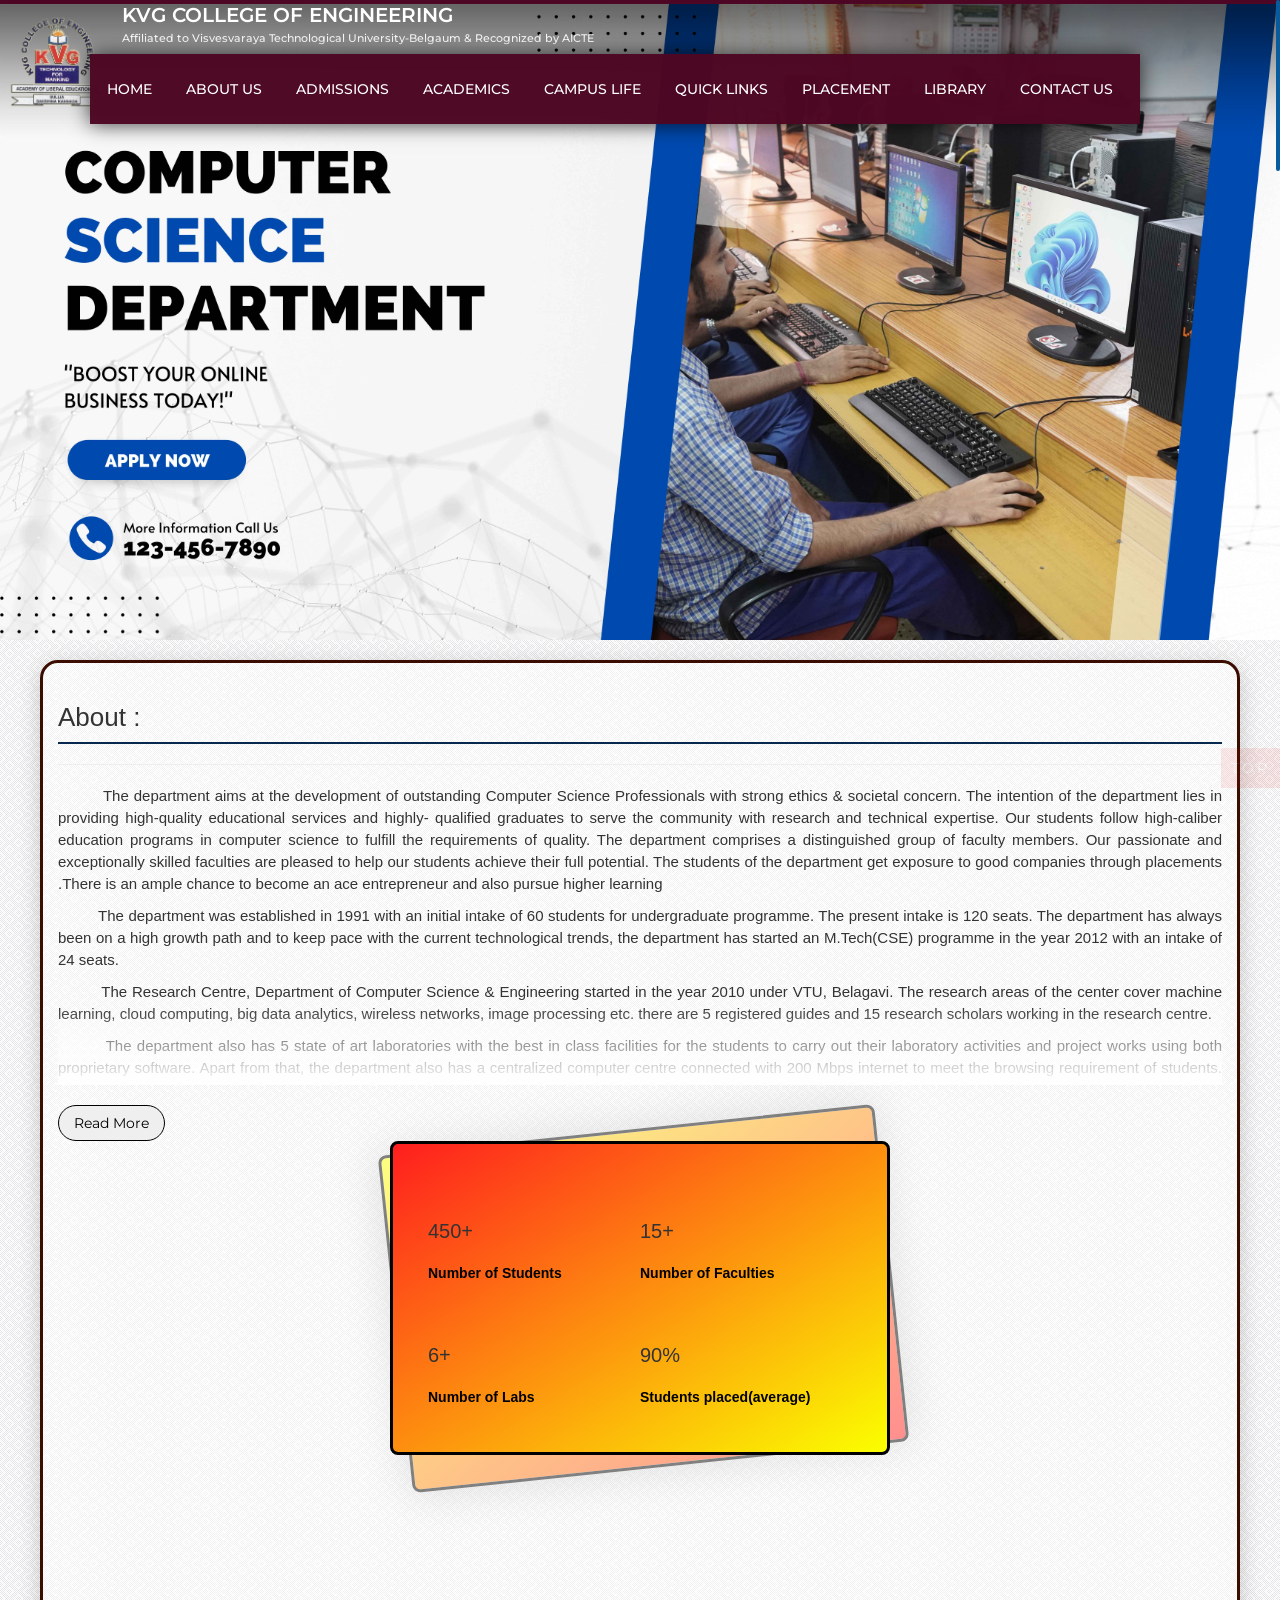
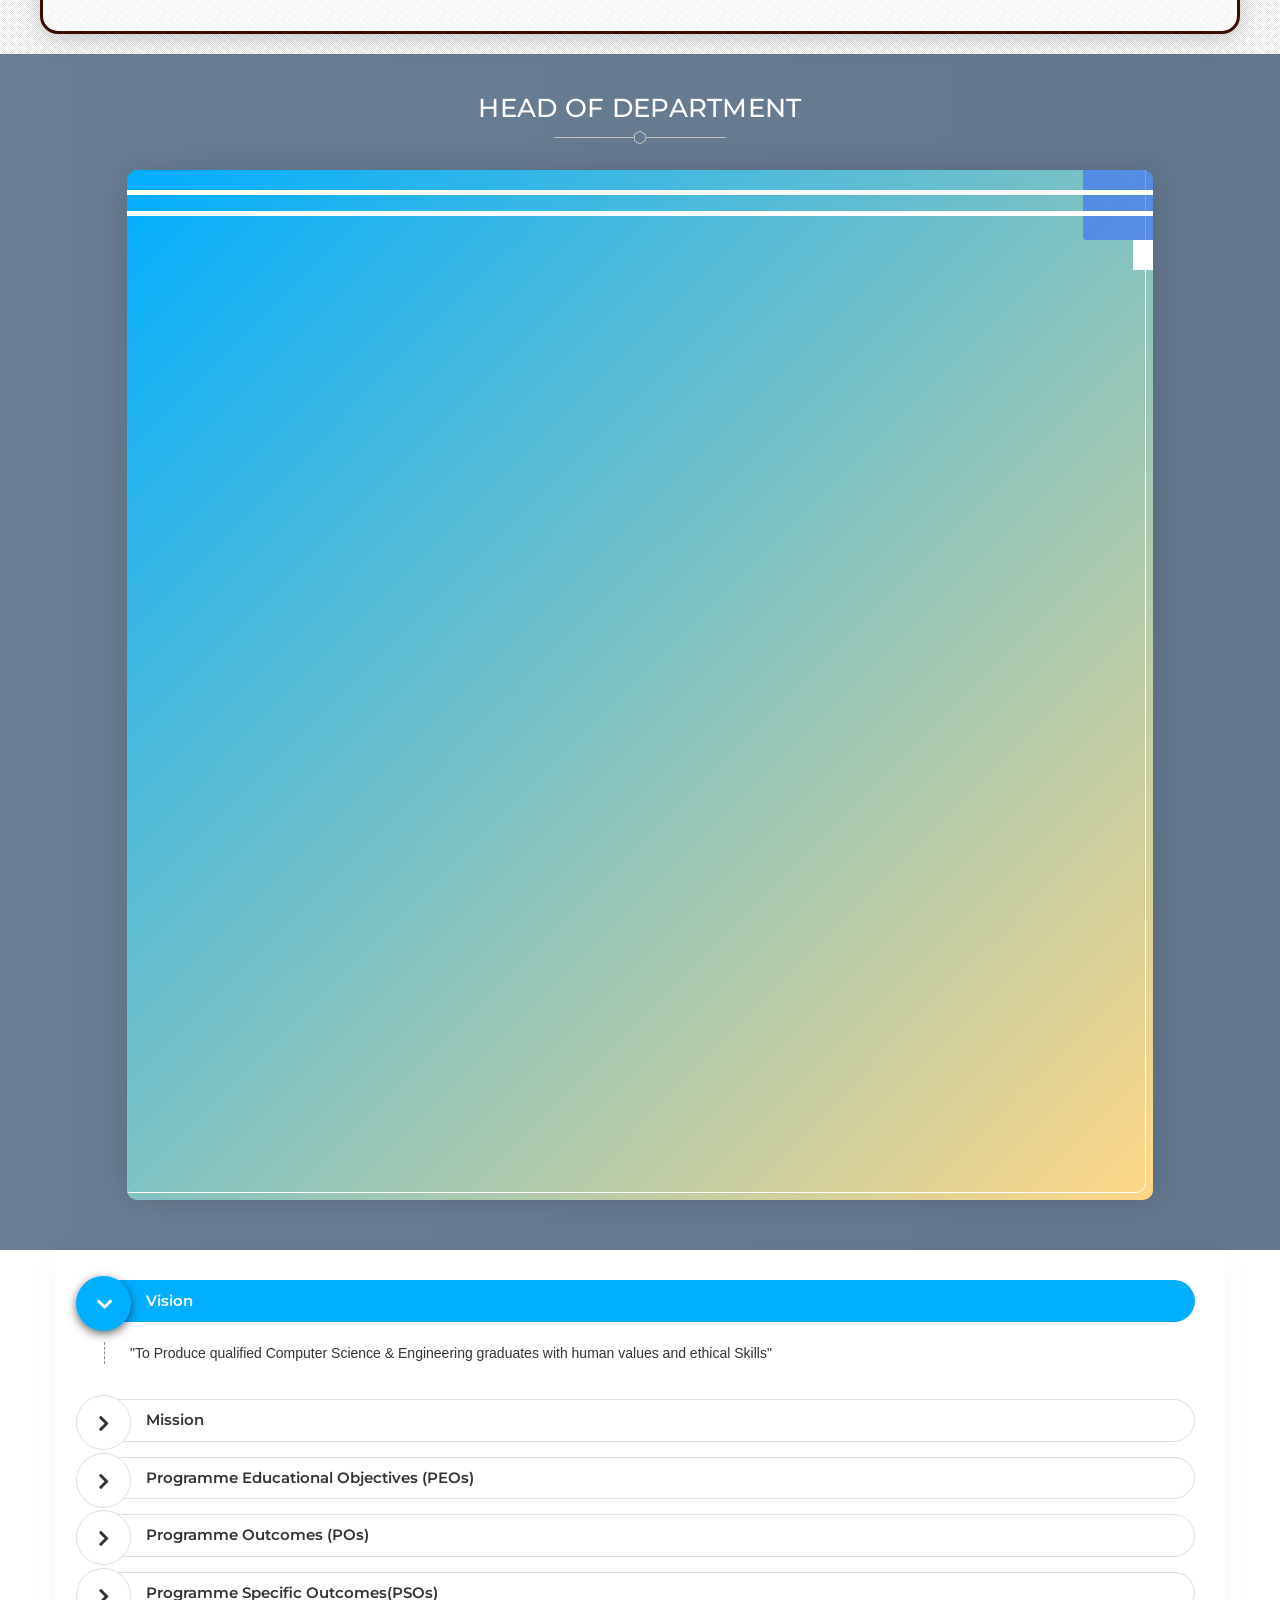
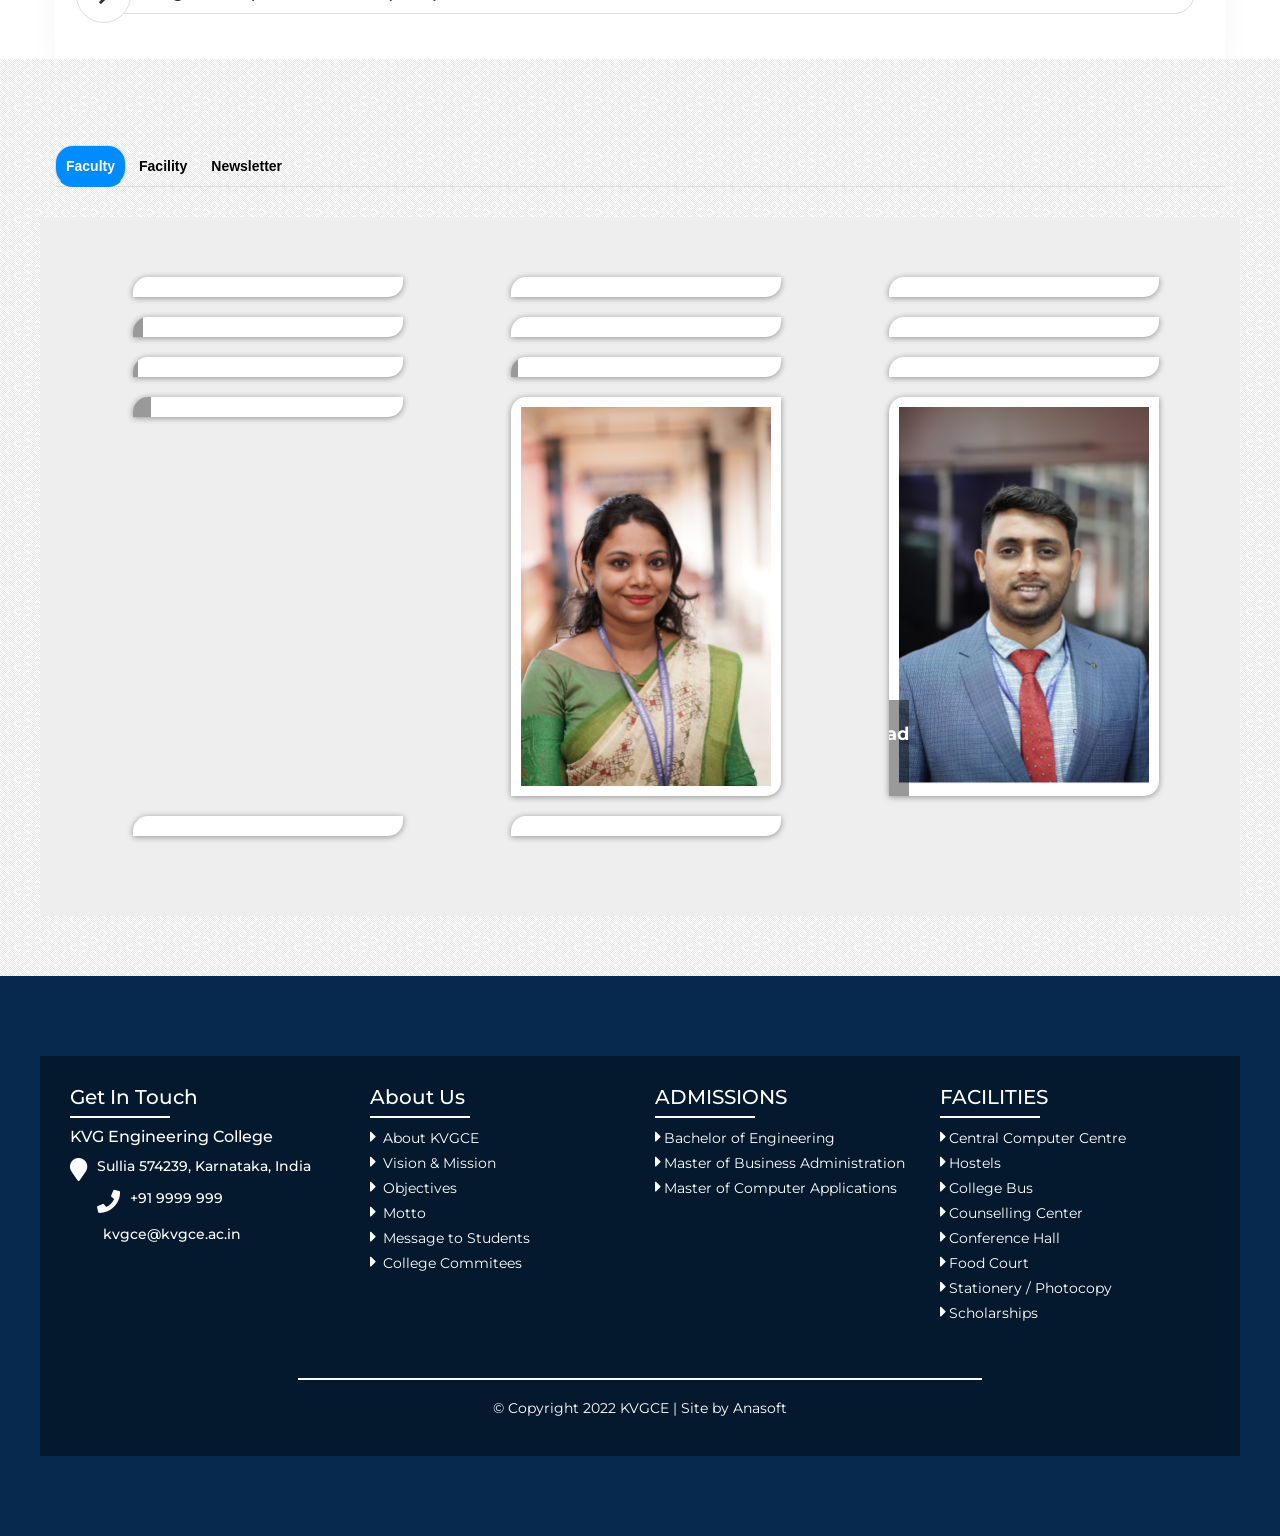
==== commit cbca495f: "department page updated" ====
--- a/department-computer-science.html
+++ b/department-computer-science.html
@@ -41,6 +41,7 @@
     <link rel="stylesheet" href="css/owl.theme.default.min.css">
     <!-- Grid -->
     <link rel="stylesheet" type="text/css" href="css/component.css" />
+    <link rel="stylesheet" href="/css/departmentabout.css">
 </head>
 
 <body>
@@ -435,112 +436,241 @@
                 </div>
         </nav>
     </header>
+
     <section class="inner-banner wow fadeIn" data-wow-delay=".2s" style="padding:0">
         <div><img src="images/banner/computersc.jpg" class="img-responsive"></div>
     </section>
-    <section class="inner-page-bg" style="padding:0">
-        <div class="container inner-page shd">
-            <div class="col-md-6">
-                <h1>About<br /><span> Computer Science Department </span></h1>
-                <p>The department aims at the development of outstanding Computer Science Professionals with strong
-                    ethics & societal concern. The intention of the department lies in providing high-quality
-                    educational services and highly- qualified graduates to serve the community with research and
-                    technical expertise. Our students follow high-caliber education programs in computer science to
-                    fulfill the requirements of quality. The department comprises a distinguished group of faculty
-                    members. Our passionate and exceptionally skilled faculties are pleased to help our students achieve
-                    their full potential. The students of the department get exposure to good companies through
-                    placements .There is an ample chance to become an ace entrepreneur and also pursue higher learning
-                </p>
-                <p>The department was established in 1991 with an initial intake of 60 students for undergraduate
-                    programme. The present intake is 120 seats. The department has always been on a high growth path and
-                    to keep pace with the current technological trends, the department has started an M.Tech(CSE)
-                    programme in the year 2012 with an intake of 24 seats.
-
-                </p>
-                <p>The Research Centre, Department of Computer Science & Engineering started in the year 2010 under VTU,
-                    Belagavi. The research areas of the center cover machine learning, cloud computing, big data
-                    analytics, wireless networks, image processing etc. there are 5 registered guides and 15 research
-                    scholars working in the research centre.</p>
-                <p>The department also has 5 state of art laboratories with the best in class facilities for the
-                    students to carry out their laboratory activities and project works using both proprietary software.
-                    Apart from that, the department also has a centralized computer centre connected with 200 Mbps
-                    internet to meet the browsing requirement of students. The department of computer science and
-                    engineering is responsible for the maintenance of Software & Hardware of the computers in the
-                    college.</p>
-                <p>Department is led by an eminent professor and backed by 24 dedicated faculty members, the department
-                    has well qualified, experienced and committed faculty to provide quality industry tuned education to
-                    the students and most of them are members of professional bodies like ISTE, CSI.</p>
-                <p>A few of the major areas of research interest that the faculties and students propose are Artificial
-                    intelligence, Internet of Things, Web Application development, Cloud Computing, Networking, Image
-                    Processing, Database, Software Engineering and Data mining.
-
-                </p>
-
+    <section class="inner-page-bg" style="padding:0; height:fit-content;"> <br>
+        <div class="container inner-page shd" style=" border:3px solid rgb(59, 13, 0); border-radius:18px">
+            <!-- About Computer Science -->
+            <div class="conainer">
+                <strong><h1 style="font-family:Helvetica, Arial, sans-serif;">About :</h1></strong>
+                <hr>
+                <div class="data_more_less">
+                    <div class="data_more_less_inner" data-height="300" data-increase-by="400">
+                        <div class="data_more_less_body" style="font-family:'Gill Sans', 'Gill Sans MT', Calibri, 'Trebuchet MS', sans-serif; font-size:15px;">
+                            <p>&nbsp;&nbsp;&nbsp;&nbsp;&nbsp;&nbsp;&nbsp;&nbsp;&nbsp;The department aims at the development of outstanding Computer Science Professionals with
+                                strong
+                                ethics & societal concern. The intention of the department lies in providing
+                                high-quality
+                                educational services and highly- qualified graduates to serve the community with
+                                research and
+                                technical expertise. Our students follow high-caliber education programs in computer
+                                science to
+                                fulfill the requirements of quality. The department comprises a distinguished group of
+                                faculty
+                                members. Our passionate and exceptionally skilled faculties are pleased to help our
+                                students achieve
+                                their full potential. The students of the department get exposure to good companies
+                                through
+                                placements .There is an ample chance to become an ace entrepreneur and also pursue
+                                higher learning
+                            </p>
+                            <p>&nbsp;&nbsp;&nbsp;&nbsp;&nbsp;&nbsp;&nbsp;&nbsp;&nbsp;The department was established in 1991 with an initial intake of 60 students for
+                                undergraduate
+                                programme. The present intake is 120 seats. The department has always been on a high
+                                growth path and
+                                to keep pace with the current technological trends, the department has started an
+                                M.Tech(CSE)
+                                programme in the year 2012 with an intake of 24 seats.</p>
+                            <p>&nbsp;&nbsp;&nbsp;&nbsp;&nbsp;&nbsp;&nbsp;&nbsp;&nbsp;The Research Centre, Department of Computer Science & Engineering started in the year
+                                2010 under VTU,
+                                Belagavi. The
+                                research areas of the center cover machine learning, cloud computing, big data
+                                analytics, wireless
+                                networks, image
+                                processing etc. there are 5 registered guides and 15 research scholars working in the
+                                research
+                                centre.</p>
+                            <p>&nbsp;&nbsp;&nbsp;&nbsp;&nbsp;&nbsp;&nbsp;&nbsp;&nbsp;The department also has 5 state of art laboratories with the best in class facilities for
+                                the
+                                students to carry out
+                                their laboratory activities and project works using both proprietary software. Apart
+                                from that, the
+                                department also has
+                                a centralized computer centre connected with 200 Mbps internet to meet the browsing
+                                requirement of
+                                students. The
+                                department of computer science and engineering is responsible for the maintenance of
+                                Software &
+                                Hardware of the
+                                computers in the college.</p>
+                            <p>&nbsp;&nbsp;&nbsp;&nbsp;&nbsp;&nbsp;&nbsp;&nbsp;&nbsp;Department is led by an eminent professor and backed by 24 dedicated faculty members, the
+                                department
+                                has well qualified,
+                                experienced and committed faculty to provide quality industry tuned education to the
+                                students and
+                                most of them are
+                                members of professional bodies like ISTE, CSI.</p>
+                            <p>&nbsp;&nbsp;&nbsp;&nbsp;&nbsp;&nbsp;&nbsp;&nbsp;&nbsp;A few of the major areas of research interest that the faculties and students propose are
+                                Artificial
+                                intelligence,
+                                Internet of Things, Web Application development, Cloud Computing, Networking, Image
+                                Processing,
+                                Database, Software
+                                Engineering and Data mining.</p>
+                            <p>&nbsp;&nbsp;&nbsp;&nbsp;&nbsp;&nbsp;&nbsp;&nbsp;&nbsp;The department will always work in close lines with the latest trends and development of
+                                most of the
+                                renowned companies.
+                                This communication expedites the process of joint research, funded projects from the
+                                companies and
+                                provides a very good
+                                opportunity to learn the latest trends in the industry. The department also organizes
+                                technical
+                                talks by resource
+                                persons from industries in every semester. Also the students are given an opportunity to
+                                go for
+                                industrial visits,
+                                wherein they come to know the real world scenario of the companies and try to understand
+                                the work
+                                environment.</p>
+                            <p>&nbsp;&nbsp;&nbsp;&nbsp;&nbsp;&nbsp;&nbsp;&nbsp;&nbsp;The department has several MoUs with various industries. The main purpose of these MoUs
+                                is to fulfill
+                                the gap between
+                                academics and the actual industry scheme.</p>
+                            <p>&nbsp;&nbsp;&nbsp;&nbsp;&nbsp;&nbsp;&nbsp;&nbsp;&nbsp;The department also caters a cutting edge computational facility to the students. The
+                                department
+                                produces top-class
+                                graduates who are asked for both academia and best state of art Corporates.</p>
+                        </div>
+                    </div>
+                    <a href="#" class="action_more" style="border-radius: 18px;"><button type="button" class="btn btn-outline-primary">Read More</button></a>
+                    <a href="#" class="action_less" style="border-radius: 18px;"><button type="button" class="btn btn-outline-primary">Read Less</button></a>
+                </div>
+                <script src="https://cdnjs.cloudflare.com/ajax/libs/jquery/3.2.1/jquery.min.js"></script>
+                <script>
+                    function actionMoreLess() {
+                        var boxOuter = ".data_more_less",
+                            boxInner = ".data_more_less_inner",
+                            boxBody = ".data_more_less_body",
+                            showMore = $(".action_more"),
+                            showLess = $(".action_less");
+                        $(boxInner).each(function () {
+                            var $this = $(this),
+                                bodyDataH = $this.find(boxBody).height();
+                            $this.css("max-height", $this.data("height"));
+                            var $thisH = $this.height();
+                            if (bodyDataH > $thisH) {
+                                $this.closest(boxOuter).removeClass("action_disabled");
+                            } else {
+                                $this.closest(boxOuter).addClass("action_disabled");
+                            }
+                        })
+                        showMore.click(function (e) {
+                            e.preventDefault();
+                            var $this = $(this),
+                                boxInnerH = $this.closest(boxOuter).find(boxInner).height(),
+                                boxInnerUpdate = boxInnerH + $this.closest(boxOuter).find(boxInner).data("increase-by"),
+                                boxBodyH = $this.closest(boxOuter).find(boxBody).height();
+                            setTimeout(function () {
+                                if (boxBodyH > boxInnerUpdate) {
+                                    $this.closest(boxOuter).removeClass("less_active").find(boxInner).css("max-height", boxInnerUpdate);
+                                } else {
+                                    $this.closest(boxOuter).addClass("less_active").find(boxInner).css("max-height", "none");
+                                }
+                            }, 10);
+                        });
+                        showLess.click(function () {
+                            $(this).closest(boxOuter).removeClass("less_active").find(boxInner).css("max-height", $(this).closest(boxOuter).find(boxInner).data("height"));
+                            return false;
+                        });
+                    } actionMoreLess();
+                </script>
             </div>
-
-            <div class="col-md-6">
-                <div class="row padinn">
-                    <div class="col-md-6 home_stats red-bg  square"> <span class="fa fa-graduation-cap"
-                            aria-hidden="true"></span>
-                        <p class="counter">350</p>
-                        <div class="home-stats-plus">+</div>
-                        <h3>Number of Students</h3>
-                    </div>
-
-                    <div class="col-md-6 home_stats green-bg square"> <span class="fa fa-user" style="color:#06294c"
-                            aria-hidden="true"></span>
-                        <p class="counter">15</p>
-                        <div class="home-stats-plus">+</div>
-                        <h3>Number Faculty</h3>
-                    </div>
-
-                    <div class="col-md-6 home_stats green-bg square"> <span class="fa fa-users" style="color:#06294c"
-                            aria-hidden="true"></span>
-                        <p class="counter">5</p>
-                        <div class="home-stats-plus">+</div>
-                        <h3>Number of Labs</h3>
-                    </div>
-
-                    <div class="col-md-6 home_stats red-bg  square"> <span class="fa fa-trophy"
-                            aria-hidden="true"></span>
-                        <p class="counter">85</p>
-                        <div class="home-stats-plus">%</div>
-                        <h3>Placement(Average)</h3>
-                    </div>
-                </div>
+            <!-- Stats -->
+            <div class="section">
+            <div class="container1">
+                <ul class="card">
+                    <li>
+                        <p>
+                        <h3>450+</h3>
+                        </p>
+                        <span>Number of Students</span>
+                    </li>
+                    <li>
+                        <p>
+                        <h3>15+</h3>
+                        </p>
+                        <span>Number of Faculties</span>
+                    </li>
+                    <li>
+                        <p>
+                        <h3>6+</h3>
+                        </p>
+                        <span>Number of Labs</span>
+                    </li>
+                    <li>
+                        <p>
+                        <h3>90%</h3>
+                        </p>
+                        <span>Students placed(average)</span>
+                    </li>
+                </ul>
             </div>
-            <div class="col-md-6"><br><br>
-                <p>The department will always work in close lines with the latest trends and development of most of the
-                    renowned companies. This communication expedites the process of joint research, funded projects from
-                    the companies and provides a very good opportunity to learn the latest trends in the industry. The
-                    department also organizes technical talks by resource persons from industries in every semester.
-                    Also the students are given an opportunity to go for industrial visits, wherein they come to know
-                    the real world scenario of the companies and try to understand the work environment.</p>
-                <p>The department has several MoUs with various industries. The main purpose of these MoUs is to fulfill
-                    the gap between academics and the actual industry scheme.</p>
-                <p>The department also caters a cutting edge computational facility to the students. The department
-                    produces top-class graduates who are asked for both academia and best state of art Corporates.</p>
             </div>
         </div>
+        <br>
     </section>
     <section class="home-facts-bg">
         <div class="container">
             <div class="col-md-12">
                 <h2 class="subheadWhite head">HEAD OF DEPARTMENT<span></span></h2>
-                <div class="profile-container">
+                <style>
+                    
+                </style>
+             <center>   <div class="card1">
+                    <div class="img">
+                        <img
+                            src="admin-kvgce/photos/faculty/ujwal sir.JPG">
+                    </div>
+                    <div class="infos">
+                        <div class="name">
+                        <strong><div class="header-fullname" style="font-size: 30px;">DR. UJWAL U J</div></strong>
+                            <div class="col-md-12 col-sm-12 col-xs-12 stats-col">
+                                
+                                <div class="stats-title"> M.Tech., MISTE, Ph.D.</div>
+                            </div>
+                        </div>
+                        <p class="text">
+                            <strong>ujwalu@yahoo.com &nbsp;&nbsp;&nbsp;08257-231141 Ext: 5136</strong>
+                        </p>
+                        <ul class="stats1">
+                            <li>
+                                <blockquote>
+                                    A student is successful if the knowledge imparted in the engineering education and
+                                    the
+                                    skills developed by him can be effectively utilized in his life after his education
+                                    and
+                                    is able to contribute to the society and the socio-economic development of the
+                                    country.
+                                    My fundamental vision is to provide i </blockquote>
+                            </li>
+                        </ul>
+                        <div class="links1">
+                            <!-- <button class="follow">Follow</button> -->
+                            <button class="view">MORE</button>
+                        </div>
+                    </div>
+                </div> </center>
+                <!-- <div class="profile-container">
                     <div class="profile-header row">
                         <div class="col-md-4 col-sm-12 text-center">
-                            <img src="admin-kvgce/photos/faculty/ujwal sir.JPG" class="header-avatar" style="min-width:400px ;">
+                            <img src="admin-kvgce/photos/faculty/ujwal sir.JPG" class="header-avatar"
+                                style="min-width:400px ;">
                         </div>
                         <div class="col-md-8 col-sm-12 profile-info">
                             <div class="header-fullname">DR. UJWAL U J</div>
 
                             <div class="header-information" style="text-align:justify;">
                                 <blockquote>
-                                A student is successful if the knowledge imparted in the engineering education and the
-                                skills developed by him can be effectively utilized in his life after his education and
-                                is able to contribute to the society and the socio-economic development of the country.
-                                My fundamental vision is to provide i </blockquote></div>
+                                    A student is successful if the knowledge imparted in the engineering education and
+                                    the
+                                    skills developed by him can be effectively utilized in his life after his education
+                                    and
+                                    is able to contribute to the society and the socio-economic development of the
+                                    country.
+                                    My fundamental vision is to provide i </blockquote>
+                            </div>
                             <div class="padTop20">
                                 <a href="admin-sjec/cs-pdf/Ujwal_HOD_website.pdf" class="btn buttonCourse"
                                     data-animation="animated bounceInUp">Read More</a>
@@ -563,7 +693,7 @@
                             </div>
                         </div>
                     </div>
-                </div>
+                </div> -->
             </div>
         </div>
     </section>
--- a/css/departmentabout.css
+++ b/css/departmentabout.css
@@ -0,0 +1,344 @@
+/* body,
+html {
+    height: 100%;
+    font-family: 'Arial';
+    font-size: 14px;
+}
+
+
+.conainer {
+    width: 1000px;
+    margin: 100px auto;
+} */
+
+.data_more_less_inner {
+    overflow: hidden;
+    margin-bottom: 20px;
+    position: relative;
+}
+
+.action_less {
+    display: none;
+}
+
+.less_active .action_less {
+    display: inline-block;
+}
+
+.less_active .action_more {
+    display: none;
+}
+
+.data_more_less:not(.less_active):not(.action_disabled) .data_more_less_inner:after {
+    content: '';
+    display: block;
+    position: absolute;
+    bottom: 0;
+    left: 0;
+    width: 100%;
+    background: -moz-linear-gradient(top, rgba(255, 255, 255, 0) 0%, rgba(255, 255, 255, 1) 100%);
+    background: -webkit-linear-gradient(top, rgba(255, 255, 255, 0) 0%, rgba(255, 255, 255, 1) 100%);
+    background: linear-gradient(to bottom, rgba(255, 255, 255, 0) 0%, rgba(255, 255, 255, 1) 100%);
+    filter: progid:DXImageTransform.Microsoft.gradient(startColorstr='#00ffffff', endColorstr='#ffffff',
+            GradientType=0);
+    height: 80px;
+}
+
+.data_more_less.action_disabled .more_less_action {
+    display: none;
+}
+
+h1 {
+    margin-bottom: 0px;
+}
+
+.btn {
+    color: rgb(0, 0, 0);
+    text-decoration: none;
+    border: 1px solid rgb(0, 0, 0);
+    border-radius: 18px;
+    padding: 7px 15px;
+}
+
+.btn:hover {
+    background: rgb(92, 92, 92);
+    color: rgb(255, 255, 255);
+}
+
+
+
+
+/* stat */
+
+
+
+@import url('https://fonts.googleapis.com/css2?family=Anek+Bangla:wght@100;300;700&display=swap');
+
+ul {
+    list-style: none;
+}
+
+body {
+    min-height: 100vh;
+    background-color: #f7f8fc;
+}
+
+.section {
+    min-height: 50vh;
+    margin: 0 30px;
+}
+
+.container1 {
+    padding-left: 25px;
+    padding-right: 25px;
+    display: flex;
+    align-items: center;
+    justify-content: center;
+    height: fit-content;
+    font-family: 'Anek Bangla', sans-serif;
+    font-weight: bold;
+}
+
+.card {
+    /* background-color: rgb(255, 187, 30); */
+    background-image: linear-gradient(to right bottom, rgb(255, 30, 30), #fbff00);
+    padding: 3rem 3.5rem;
+    border-radius: 15px;
+    display: flex;
+    flex-wrap: wrap;
+    position: relative;
+    max-width: 500px;
+    border: 3px solid black;
+    border-radius: 8px;
+    /* z-index: 0; */
+}
+
+.card::before {
+    content: '';
+    position: absolute;
+    top: -15px;
+    left: 1px;
+    width: 101%;
+    height: 110%;
+    background-image: linear-gradient(to right bottom, #fbff00, rgb(255, 30, 30));
+    z-index: -1;
+    border-radius: 15px;
+    transform: rotate(-6deg);
+    box-shadow: 0 0 45px 5px rgba(0, 0, 0, .2);
+    border: 3px solid black;
+        border-radius: 8px;
+}
+
+.card li {
+    width: 50%;
+    margin: 15px 0;
+}
+
+.card li p {
+    display: flex;
+}
+
+.card li h3 {
+    display: inline-block;
+    font-size: 2rem;
+    color: #333;
+    vertical-align: top;
+    margin-right: 5px;
+    line-height: 1.2;
+}
+
+.card li .fa {
+    font-size: 18px;
+}
+
+.card li span {
+    color: #000000;
+    font-weight: bold;
+    font-size: 14px;
+}
+
+
+.clr-up {
+    color: green;
+}
+
+.clr-down {
+    color: red;
+}
+
+@media screen and (max-width: 500px) {
+    .card::before {
+        top: -10px;
+        left: -2px;
+    }
+
+    .card li {
+        width: 100%;
+    }
+
+    .card li:not(:first-of-type) {
+        margin-top: 15px;
+    }
+}
+
+
+
+
+/* HOD Card */
+
+@import url('https://fonts.googleapis.com/css2?family=Poppins:wght@100;300;700&display=swap');
+
+* {
+    margin: 0;
+    padding: 0;
+    box-sizing: border-box;
+}
+
+< !-- body {
+    font-family: 'Poppins', sans-serif;
+    align-items: center;
+    justify-content: center;
+    background-color: #ADE5F9;
+    min-height: 100vh;
+}
+
+-->img {
+    max-width: 100%;
+    display: block;
+}
+
+ul {
+    list-style: none;
+}
+
+/* Utilities */
+.card1::after,
+.card1 img {
+    border-radius: 2%;
+}
+
+.card1,
+.stats1 {
+    display: flex;
+}
+
+.card1 {
+    padding: 2.5rem 2rem;
+    border-radius: 10px;
+    background-image: linear-gradient(to right bottom, rgb(0, 174, 255), #ffd786);
+    max-width: 90%;
+    box-shadow: 0 0 30px rgba(0, 0, 0, .15);
+    margin: 1rem;
+    position: relative;
+    transform-style: preserve-3d;
+    overflow: hidden;
+    justify-content: center;
+}
+
+.card1::before,
+.card1::after {
+    content: '';
+    position: absolute;
+    z-index: -1;
+}
+
+.card1::before {
+    width: 100%;
+    height: 100%;
+    border: 1px solid #FFF;
+    border-radius: 10px;
+    top: -.7rem;
+    left: -.7rem;
+}
+
+.card1::after {
+    height: 15rem;
+    width: 15rem;
+    background-color: #4172f5aa;
+    top: -8rem;
+    right: -8rem;
+    box-shadow: 2rem 6rem 0 -3rem #FFF
+}
+
+.card1 img {
+    float: left;
+    width: 150rem;
+    min-width: 80px;
+    box-shadow: 0 0 0 5px #FFF;
+}
+
+.infos {
+    margin-left: 1.5rem;
+}
+
+.name {
+    margin-bottom: 1rem;
+}
+
+.name h2 {
+    font-size: 1.3rem;
+}
+
+.name h4 {
+    font-size: .8rem;
+    color: #333
+}
+
+.text {
+    font-size: .9rem;
+    margin-bottom: 1rem;
+}
+
+.stats1 {
+    margin-bottom: 1rem;
+}
+
+.stats1 li {
+    min-width: 5rem;
+}
+
+.stats1 li h3 {
+    font-size: .99rem;
+}
+
+.stats1 li h4 {
+    font-size: .75rem;
+}
+
+.links1 button {
+    font-family: 'Poppins', sans-serif;
+    min-width: 120px;
+    padding: .5rem;
+    border: 1px solid #222;
+    border-radius: 5px;
+    font-weight: bold;
+    cursor: pointer;
+    transition: all .25s linear;
+}
+
+.links1 .follow,
+.links1 .view:hover {
+    background-color: #222;
+    color: #FFF;
+}
+
+.links1 .view,
+.links1 .follow:hover {
+    background-color: transparent;
+    color: #222;
+}
+
+@media screen and (max-width: 450px) {
+    .card1 {
+        display: block;
+    }
+
+    .infos {
+        margin-left: 0;
+        margin-top: 1.5rem;
+    }
+
+    .links1 button {
+        min-width: 100px;
+    }
+}
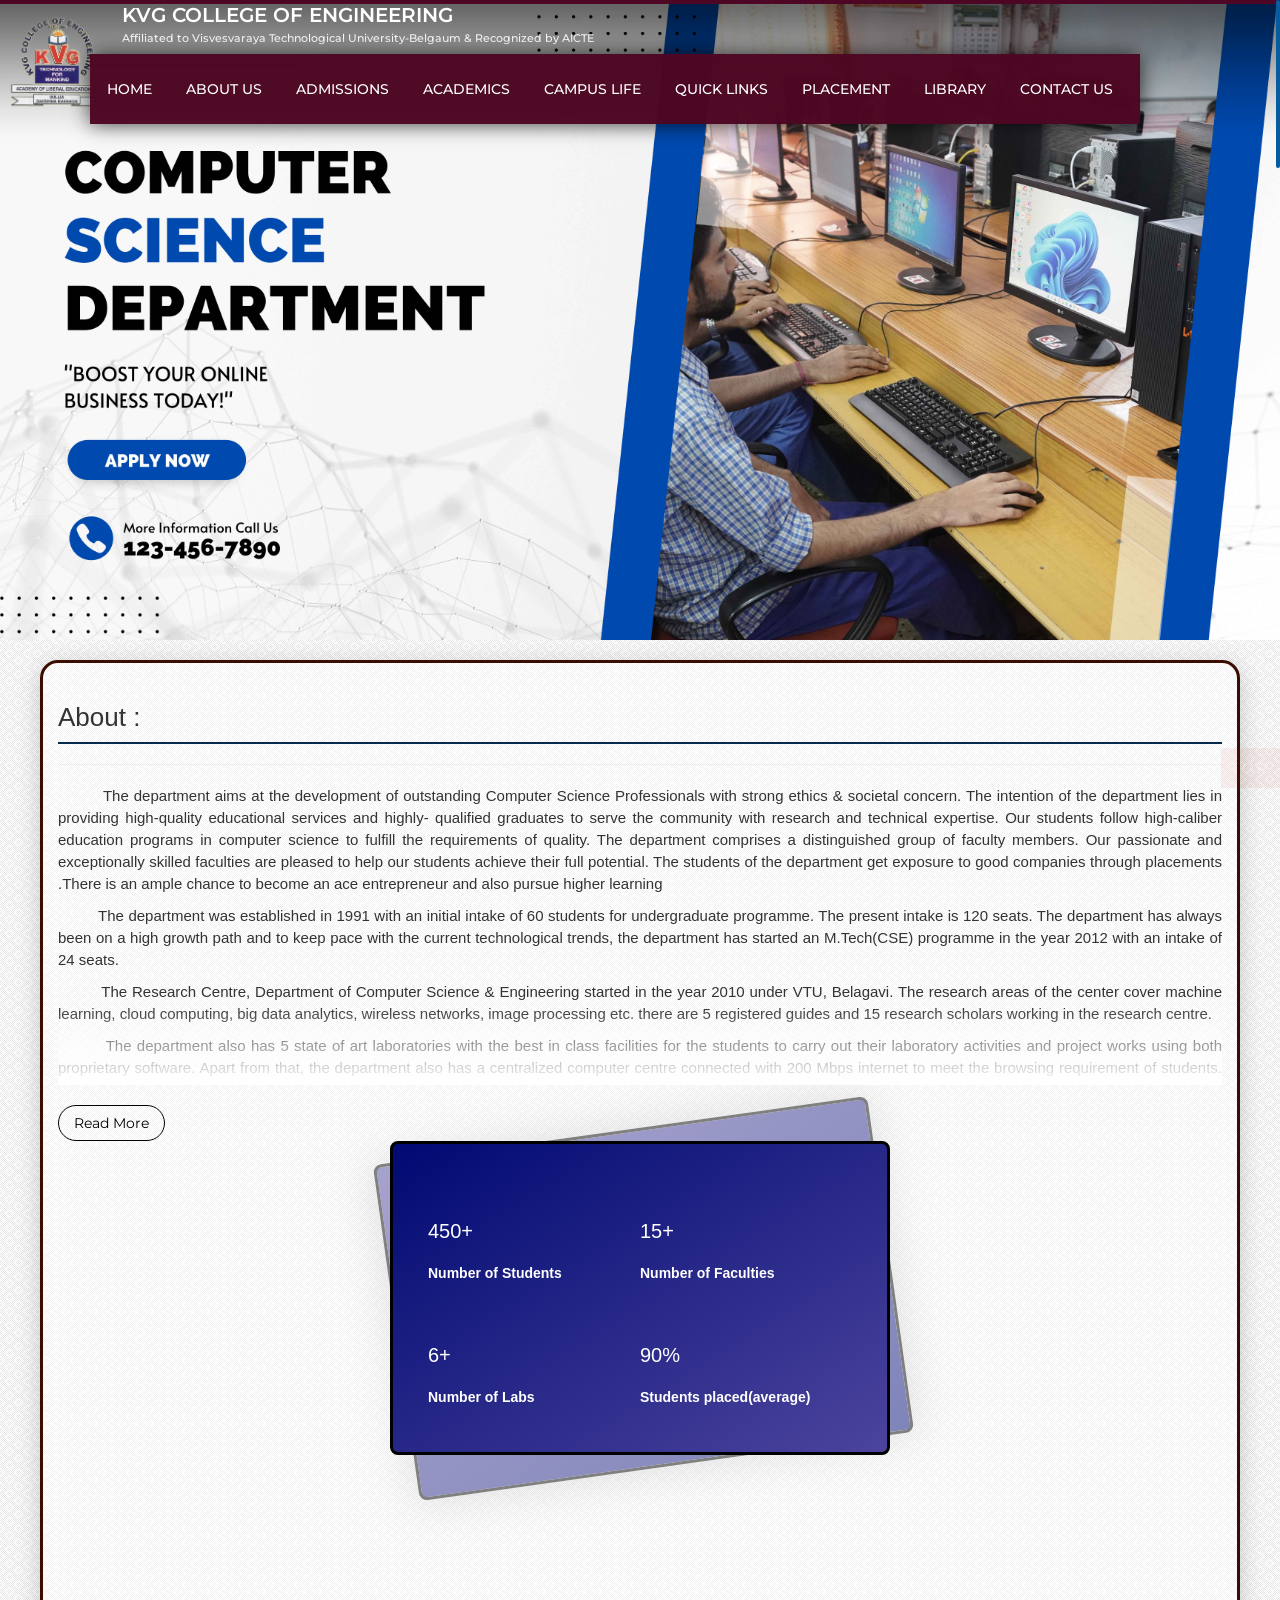
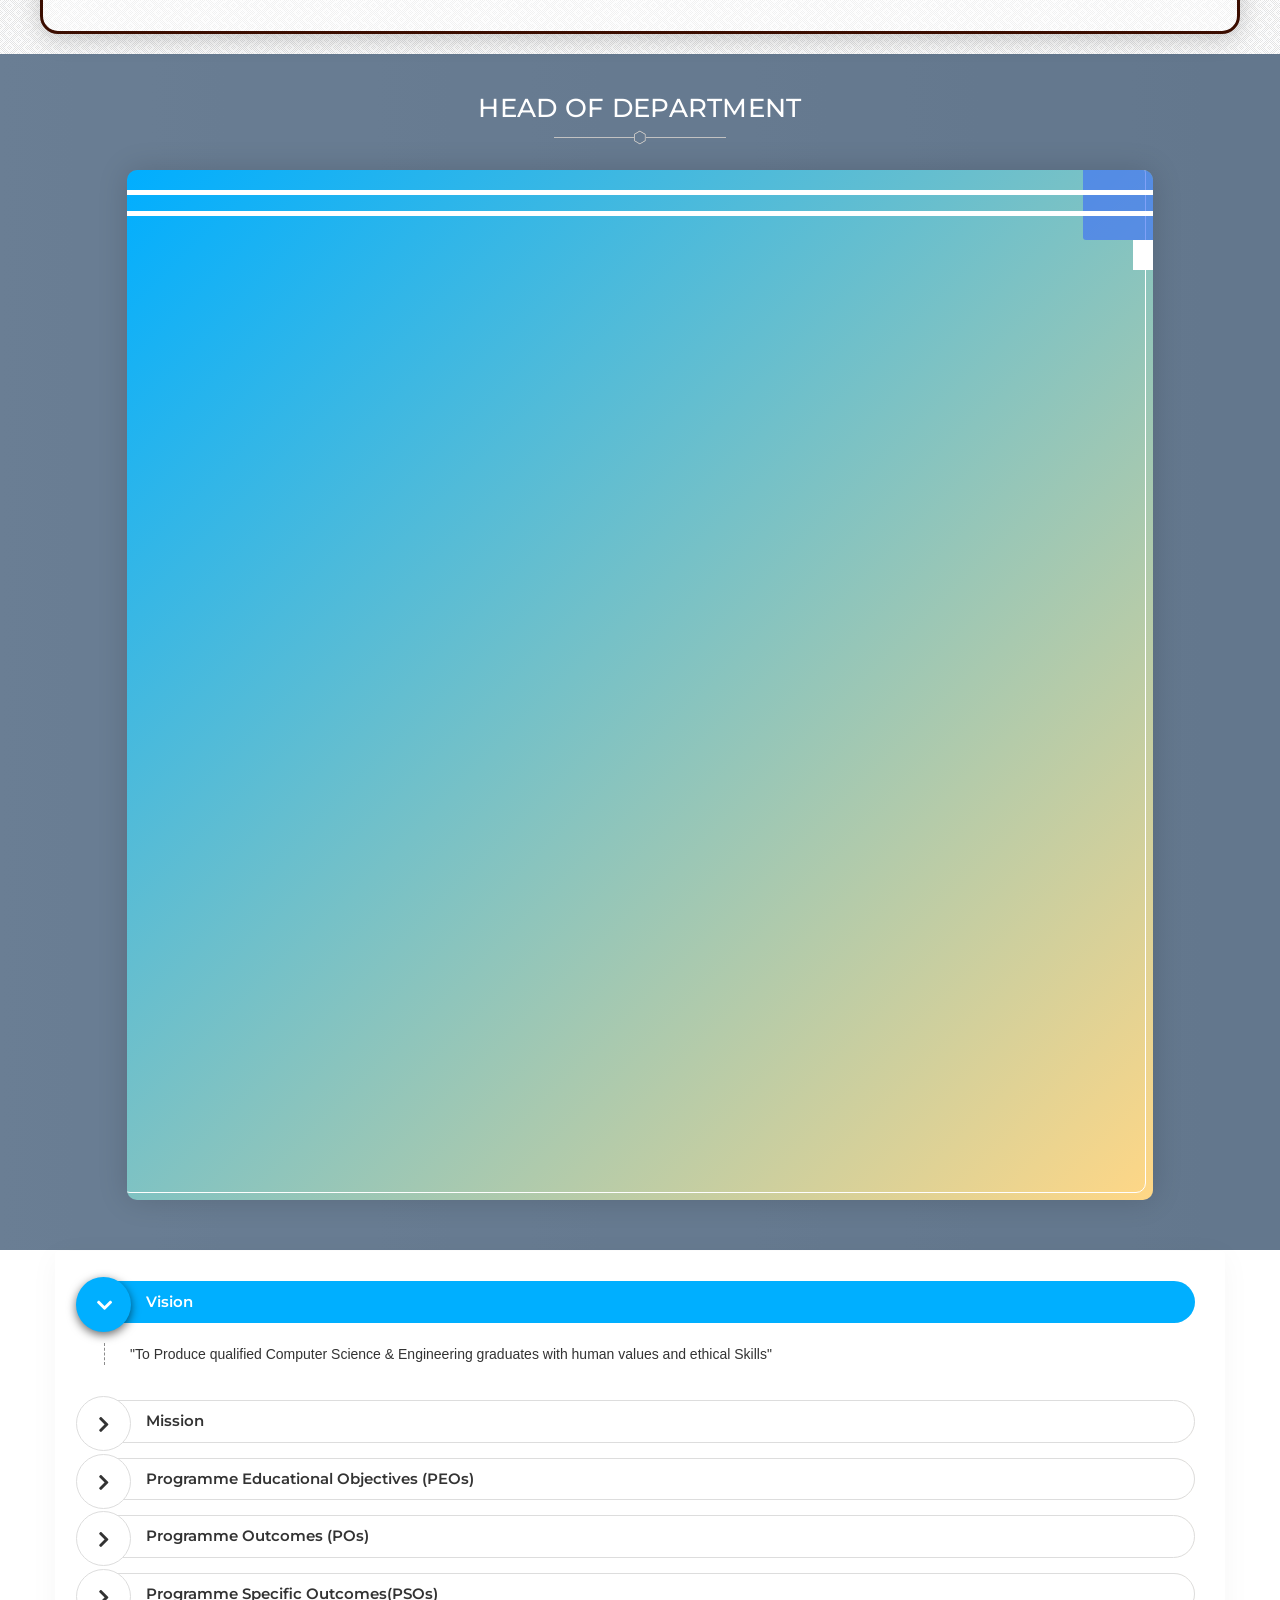
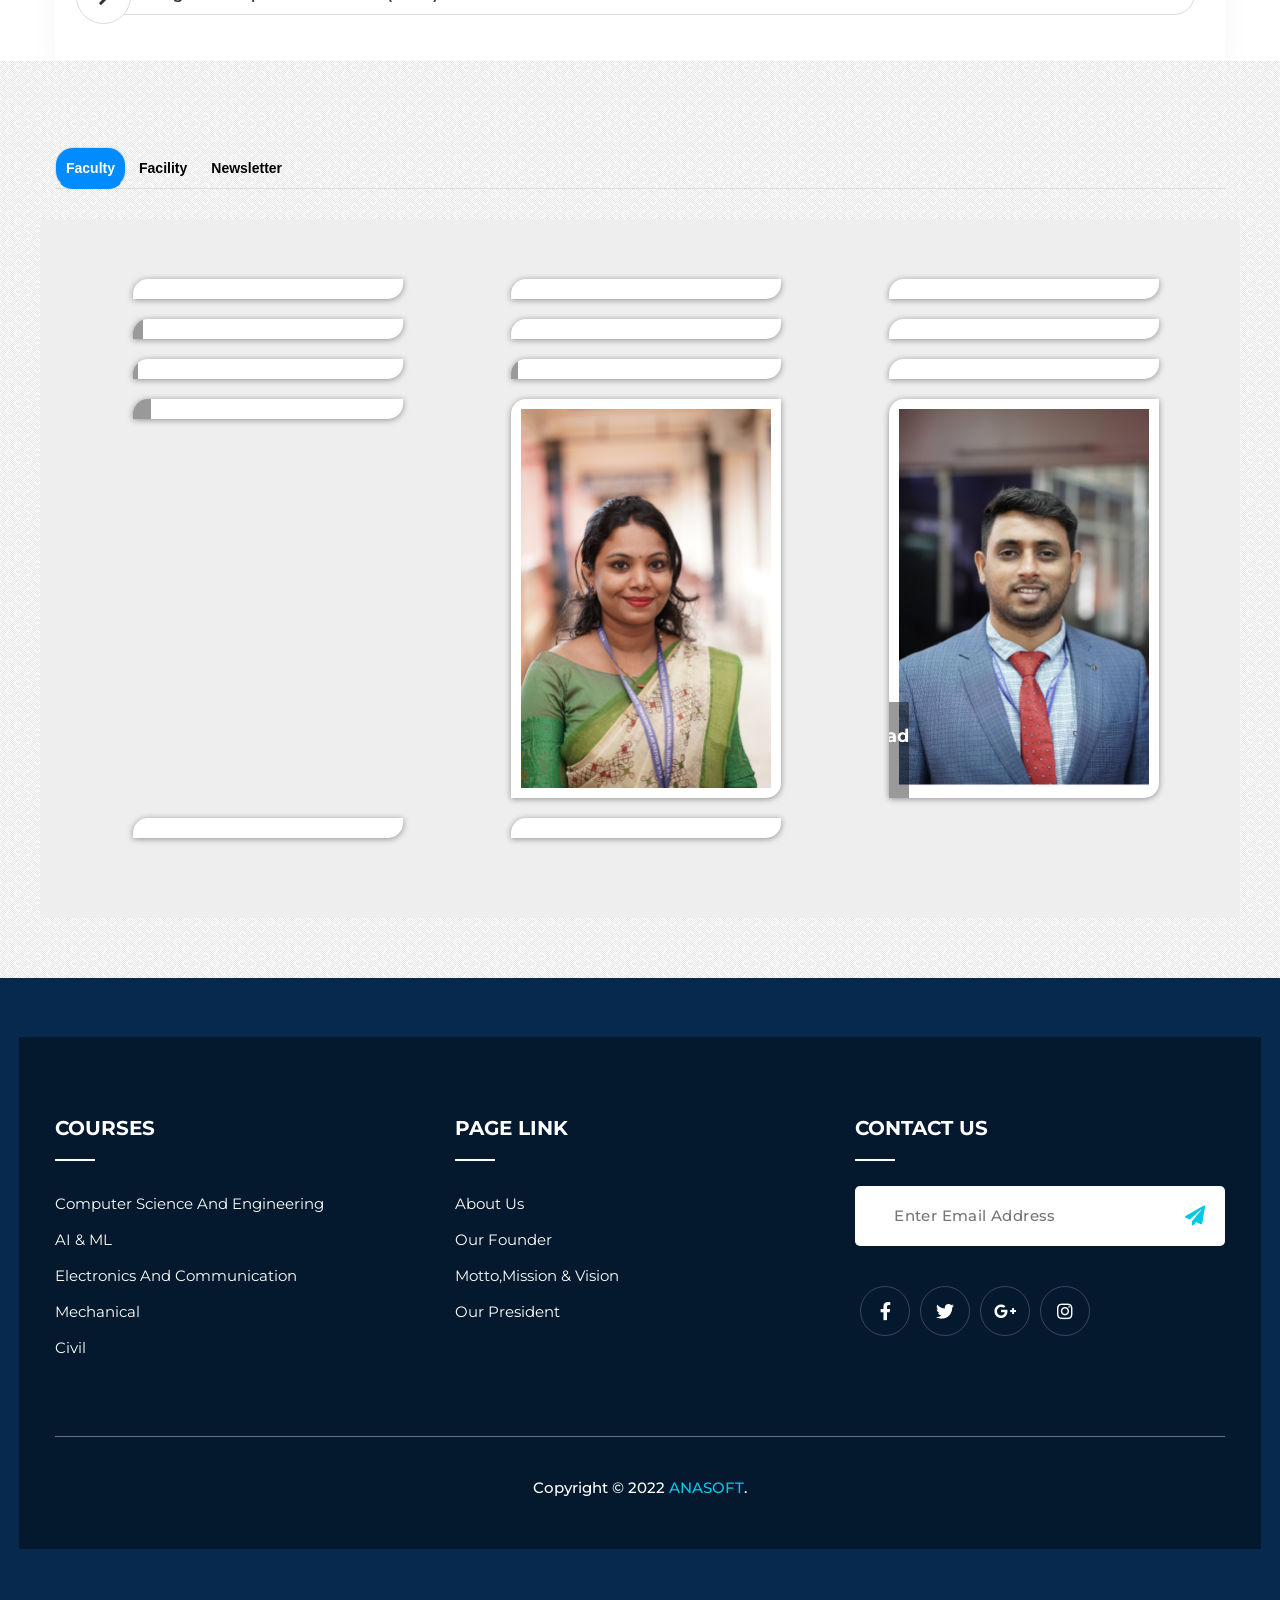
==== commit 3f8d5355: "computer science department" ====
--- a/department-computer-science.html
+++ b/department-computer-science.html
@@ -6200,73 +6200,347 @@
             </div>
         </div>
     </section>
-    <footer class="circlus">
-        <div class="container pad0">
-            <div class="footer-inner-box">
-                <div class="col-md-3 pad0 footer-address">
-                    <h2>Get In Touch <span></span></h2>
-                    <h3>KVG Engineering College</h3>
-                    <p><i class="fa fa-map-marker"></i> Sullia 574239, Karnataka, India</p>
-                    <p><i class="fa fa-phone"></i> +91 9999 999</p>
-                    <div class="clearfix"></div>
-                    <p><i class="fa fa-envelope-o"></i> kvgce@kvgce.ac.in</p>
+    <!-- footer> -->
+    <footer>
+        <style>
+            h1,
+            h2,
+            h3,
+            h4,
+            h5,
+            h6 {}
+    
+            a,
+            a:hover,
+            a:focus,
+            a:active {
+                text-decoration: none;
+                outline: none;
+            }
+    
+            a,
+            a:active,
+            a:focus {
+                color: #333;
+                text-decoration: none;
+                transition-timing-function: ease-in-out;
+                -ms-transition-timing-function: ease-in-out;
+                -moz-transition-timing-function: ease-in-out;
+                -webkit-transition-timing-function: ease-in-out;
+                -o-transition-timing-function: ease-in-out;
+                transition-duration: .2s;
+                -ms-transition-duration: .2s;
+                -moz-transition-duration: .2s;
+                -webkit-transition-duration: .2s;
+                -o-transition-duration: .2s;
+            }
+    
+            ul {
+                margin: 0;
+                padding: 0;
+                list-style: none;
+            }
+    
+            img {
+                max-width: 100%;
+                height: auto;
+            }
+    
+            section {
+    
+                padding: 1px 0;
+                /* min-height: 100vh;*/
+            }
+    
+            .footer {
+                background: linear-gradient(105deg, #04192e, #04192e);
+                padding-top: 80px;
+                padding-bottom: 40px;
+            }
+    
+            /*END FOOTER SOCIAL DESIGN*/
+            .single_footer {}
+    
+            @media only screen and (max-width:768px) {
+                .single_footer {
+                    margin-bottom: 30px;
+                }
+            }
+    
+            .single_footer h4 {
+                color: #fff;
+                margin-top: 0;
+                margin-bottom: 25px;
+                font-weight: 700;
+                text-transform: uppercase;
+                font-size: 20px;
+            }
+    
+            .single_footer h4::after {
+                content: "";
+                display: block;
+                height: 2px;
+                width: 40px;
+                background: #fff;
+                margin-top: 20px;
+            }
+    
+            .single_footer p {
+                color: #fff;
+            }
+    
+            .single_footer ul {
+                margin: 0;
+                padding: 0;
+                list-style: none;
+            }
+    
+            .single_footer ul li {}
+    
+            .single_footer ul li a {
+                color: #fff;
+                -webkit-transition: all 0.3s ease 0s;
+                transition: all 0.3s ease 0s;
+                line-height: 36px;
+                font-size: 15px;
+                text-transform: capitalize;
+            }
+    
+            .single_footer ul li a:hover {
+                color: #ff3666;
+            }
+    
+            .single_footer_address {}
+    
+            .single_footer_address ul {}
+    
+            .single_footer_address ul li {
+                color: #fff;
+            }
+    
+            .single_footer_address ul li span {
+                font-weight: 400;
+                color: #fff;
+                line-height: 28px;
+            }
+    
+            .contact_social ul {
+                list-style: outside none none;
+                margin: 0;
+                padding: 0;
+            }
+    
+            /*START NEWSLETTER CSS*/
+            .subscribe {
+                display: block;
+                position: relative;
+                margin-top: 15px;
+                width: 100%;
+            }
+    
+            .subscribe__input {
+                background-color: #fff;
+                border: medium none;
+                border-radius: 5px;
+                color: #333;
+                display: block;
+                font-size: 15px;
+                font-weight: 500;
+                height: 60px;
+                letter-spacing: 0.4px;
+                margin: 0;
+                padding: 0 150px 0 20px;
+                text-align: center;
+                text-transform: capitalize;
+                width: 100%;
+            }
+    
+            @media only screen and (max-width:768px) {
+                .subscribe__input {
+                    padding: 0 50px 0 20px;
+                }
+            }
+    
+            .subscribe__btn {
+                background-color: transparent;
+                border-radius: 0 25px 25px 0;
+                color: #01c7e9;
+                cursor: pointer;
+                display: block;
+                font-size: 20px;
+                height: 60px;
+                position: absolute;
+                right: 0;
+                top: 0;
+                width: 60px;
+            }
+    
+            .subscribe__btn i {
+                transition: all 0.3s ease 0s;
+            }
+    
+            @media only screen and (max-width:768px) {
+                .subscribe__btn {
+                    right: 0px;
+                }
+            }
+    
+            .subscribe__btn:hover i {
+                color: #ff3666;
+            }
+    
+            button {
+                padding: 0;
+                border: none;
+                background-color: transparent;
+                -webkit-border-radius: 0;
+                border-radius: 0;
+            }
+    
+            /*END NEWSLETTER CSS*/
+    
+            /*START SOCIAL PROFILE CSS*/
+            .social_profile {
+                margin-top: 40px;
+            }
+    
+            .social_profile ul {
+                list-style: outside none none;
+                margin: 0;
+                padding: 0;
+            }
+    
+            .social_profile ul li {
+                float: left;
+            }
+    
+            .social_profile ul li a {
+                text-align: center;
+                border: 0px;
+                text-transform: uppercase;
+                transition: all 0.3s ease 0s;
+                margin: 0px 5px;
+                font-size: 18px;
+                color: #fff;
+                border-radius: 30px;
+                width: 50px;
+                height: 50px;
+                line-height: 50px;
+                display: block;
+                border: 1px solid rgba(255, 255, 255, 0.2);
+            }
+    
+            @media only screen and (max-width:768px) {
+                .social_profile ul li a {
+                    margin-right: 10px;
+                    margin-bottom: 10px;
+                }
+            }
+    
+            @media only screen and (max-width:480px) {
+                .social_profile ul li a {
+                    width: 40px;
+                    height: 40px;
+                    line-height: 40px;
+                }
+            }
+    
+            .social_profile ul li a:hover {
+                background: #ff3666;
+                border: 1px solid #ff3666;
+                color: #fff;
+                border: 0px;
+            }
+    
+            /*END SOCIAL PROFILE CSS*/
+            .copyright {
+                margin-top: 70px;
+                padding-top: 40px;
+                color: #fff;
+                font-size: 15px;
+                border-top: 1px solid rgba(255, 255, 255, 0.4);
+                text-align: center;
+            }
+    
+            .copyright a {
+                color: #01c7e9;
+                transition: all 0.2s ease 0s;
+            }
+    
+            .copyright a:hover {
+                color: #ff3666;
+            }
+        </style>
+        <div class="footer" style="margin: 1.5%;">
+            <div class="container">
+                <div class="row">
+                    <div class="col-lg-4 col-sm-4 col-xs-12">
+                        <div class="single_footer">
+                            <h4>Courses</h4>
+                            <ul>
+                                <li><a href="#">Computer Science and Engineering</a></li>
+                                <li><a href="#">AI & ML</a></li>
+                                <li><a href="#">Electronics and Communication</a></li>
+                                <li><a href="#">Mechanical</a></li>
+                                <li><a href="#">Civil</a></li>
+                                <!-- <li><a href="#">-----------------</a></li>
+                                <li><a href="#">Hostel Facilities</a></li>
+                                <li><a href="#">Campus</a></li>
+                                <li><a href="#">Playground</a></li> -->
+    
+                            </ul>
+                        </div>
+                    </div>
+                    <!--- END COL -->
+                    <div class="col-md-4 col-sm-4 col-xs-12">
+                        <div class="single_footer single_footer_address">
+                            <h4>Page Link</h4>
+                            <ul>
+                                <li><a href="#">About Us</a></li>
+                                <li><a href="#">Our Founder</a></li>
+                                <li><a href="#">Motto,Mission & Vision</a></li>
+                                <li><a href="#">Our President</a></li>
+                                <li><a href="#"></a></li>
+                            </ul>
+                        </div>
+                    </div>
+                    <!--- END COL -->
+                    <div class="col-md-4 col-sm-4 col-xs-12">
+                        <div class="single_footer single_footer_address">
+                            <h4>Contact Us</h4>
+                            <div class="signup_form">
+                                <form action="#" class="subscribe">
+                                    <input type="text" class="subscribe__input" placeholder="Enter Email Address">
+                                    <button type="button" class="subscribe__btn"><i class="fas fa-paper-plane"></i></button>
+                                </form>
+                            </div>
+                        </div>
+                        <div class="social_profile">
+                            <ul>
+                                <li><a href="#"><i class="fab fa-facebook-f"></i></a></li>
+                                <li><a href="#"><i class="fab fa-twitter"></i></a></li>
+                                <li><a href="#"><i class="fab fa-google-plus-g"></i></a></li>
+                                <li><a href="#"><i class="fab fa-instagram"></i></a></li>
+                            </ul>
+                        </div>
+                    </div>
+                    <!--- END COL -->
                 </div>
-                <div class="col-md-3 hidden-xs">
-                    <h2>About Us <span></span></h2>
-                    <ul class="footer-list">
-                        <li><a href=""><i class="fa fa-caret-right"></i> About KVGCE</a></li>
-                        <li><a href=""><i class="fa fa-caret-right"></i> Vision &amp;
-                                Mission</a></li>
-                        <li><a href=""><i class="fa fa-caret-right"></i> Objectives</a></li>
-                        <li><a href=""><i class="fa fa-caret-right"></i> Motto</a></li>
-                        <li><a href=""><i class="fa fa-caret-right"></i> Message to
-                                Students</a></li>
-                        <!-- <li><a href="sjec-college-crest.html"><i class="fa fa-caret-right"></i> The College Crest</a>
-                        </li> -->
-                        <!-- <li><a href="sjec-anthem.html"><i class="fa fa-caret-right"></i> College Anthem</a></li> -->
-                        <li><a href=""><i class="fa fa-caret-right"></i> College
-                                Commitees</a></li>
-                    </ul>
+                <!--- END ROW -->
+                <div class="row">
+                    <div class="col-lg-12 col-sm-12 col-xs-12">
+                        <p class="copyright">Copyright © 2022 <a href="#">ANASOFT</a>.</p>
+                    </div>
+                    <!--- END COL -->
                 </div>
-                <div class="col-md-3 hidden-xs">
-                    <h2>ADMISSIONS <span></span></h2>
-                    <ul class="footer-list">
-                        <li><a href=""><i class="fa fa-caret-right"></i>Bachelor of
-                                Engineering</a></li>
-                        <li><a href=""><i class="fa fa-caret-right"></i>Master of Business
-                                Administration</a></li>
-                        <li><a href=""><i class="fa fa-caret-right"></i>Master of
-                                Computer Applications</a></li>
-                        <!--<li><a  href="admission-power-electronic.php"><i class="fa fa-caret-right"></i> M.Tech in Power Electronics</a></li>-->
-                        <!-- <li><a  href="admission-computer-science.php"><i class="fa fa-caret-right"></i>M.Tech. in Computer Science & Engg</a></li>
-          <li><a href="admission-digital-electronics.php"><i class="fa fa-caret-right"></i>M.Tech. in Digital Electronics & Communication</a></li> -->
-                        <!-- <li><a href="admission-m-sc.html"><i class="fa fa-caret-right"></i>M.Sc by Research</a></li> -->
-                    </ul>
-
-                </div>
-                <div class="col-md-3 hidden-xs">
-                    <h2>FACILITIES <span></span></h2>
-                    <ul class="footer-list">
-                        <li><a href=""><i class="fa fa-caret-right"></i>Central Computer
-                                Centre</a></li>
-                        <li><a href=""><i class="fa fa-caret-right"></i>Hostels</a></li>
-                        <li><a href=""><i class="fa fa-caret-right"></i>College Bus</a></li>
-                        <li><a href=""><i class="fa fa-caret-right"></i>Counselling Center</a>
-                        </li>
-                        <li><a href=""><i class="fa fa-caret-right"></i>Conference Hall</a></li>
-                        <li><a href=""><i class="fa fa-caret-right"></i>Food Court</a></li>
-                        <li><a href=""><i class="fa fa-caret-right"></i>Stationery /
-                                Photocopy</a></li>
-                        <li><a href=""><i class="fa fa-caret-right"></i>Scholarships</a></li>
-                        <!-- <li><a href=""><i class="fa fa-caret-right"></i>Dispensary</a></li> -->
-                    </ul>
-                </div>
-                <div class="clearfix"></div>
-                <div class="copy">© Copyright 2022 KVGCE | <span>Site by <a href="" title="Anasoft"
-                            target="_blank">Anasoft</a></span> </div>
+                <!--- END ROW -->
             </div>
+            <!--- END CONTAINER -->
         </div>
     </footer>
+    
+    
+    <!-- endfooter -->
     <!--Start of Tawk.to Script Deactivated as per mail on 5th may 2020-->
     <!--<script type="text/javascript">
 var Tawk_API=Tawk_API||{}, Tawk_LoadStart=new Date();
--- a/css/departmentabout.css
+++ b/css/departmentabout.css
@@ -101,7 +101,7 @@
 
 .card {
     /* background-color: rgb(255, 187, 30); */
-    background-image: linear-gradient(to right bottom, rgb(255, 30, 30), #fbff00);
+    background-image: linear-gradient(to right bottom, rgb(0, 10, 114), #4c449d);
     padding: 3rem 3.5rem;
     border-radius: 15px;
     display: flex;
@@ -120,10 +120,10 @@
     left: 1px;
     width: 101%;
     height: 110%;
-    background-image: linear-gradient(to right bottom, #fbff00, rgb(255, 30, 30));
+    background-image: linear-gradient(to right bottom, #4c449d, rgb(0, 10, 114));
     z-index: -1;
     border-radius: 15px;
-    transform: rotate(-6deg);
+    transform: rotate(-8deg);
     box-shadow: 0 0 45px 5px rgba(0, 0, 0, .2);
     border: 3px solid black;
         border-radius: 8px;
@@ -141,7 +141,7 @@
 .card li h3 {
     display: inline-block;
     font-size: 2rem;
-    color: #333;
+    color: rgb(255, 255, 255);
     vertical-align: top;
     margin-right: 5px;
     line-height: 1.2;
@@ -152,7 +152,7 @@
 }
 
 .card li span {
-    color: #000000;
+    color: #ffffff;
     font-weight: bold;
     font-size: 14px;
 }
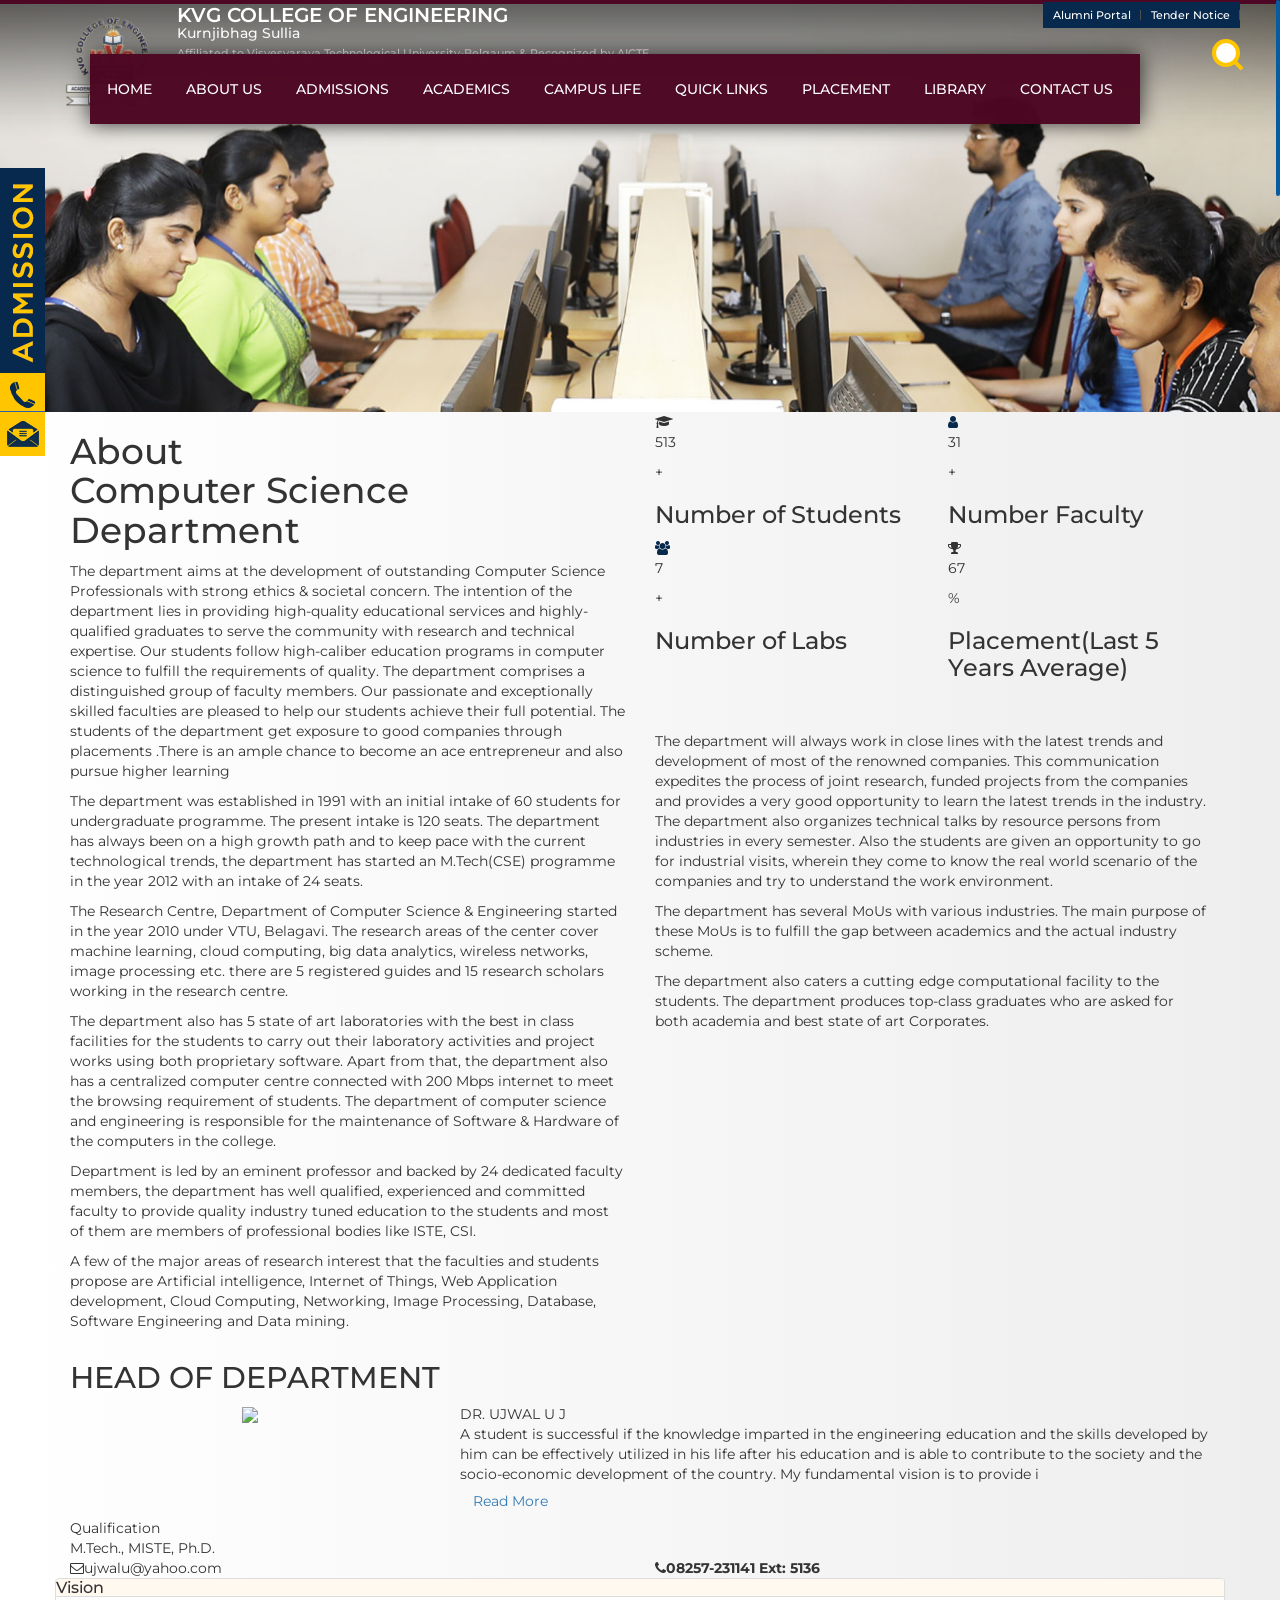
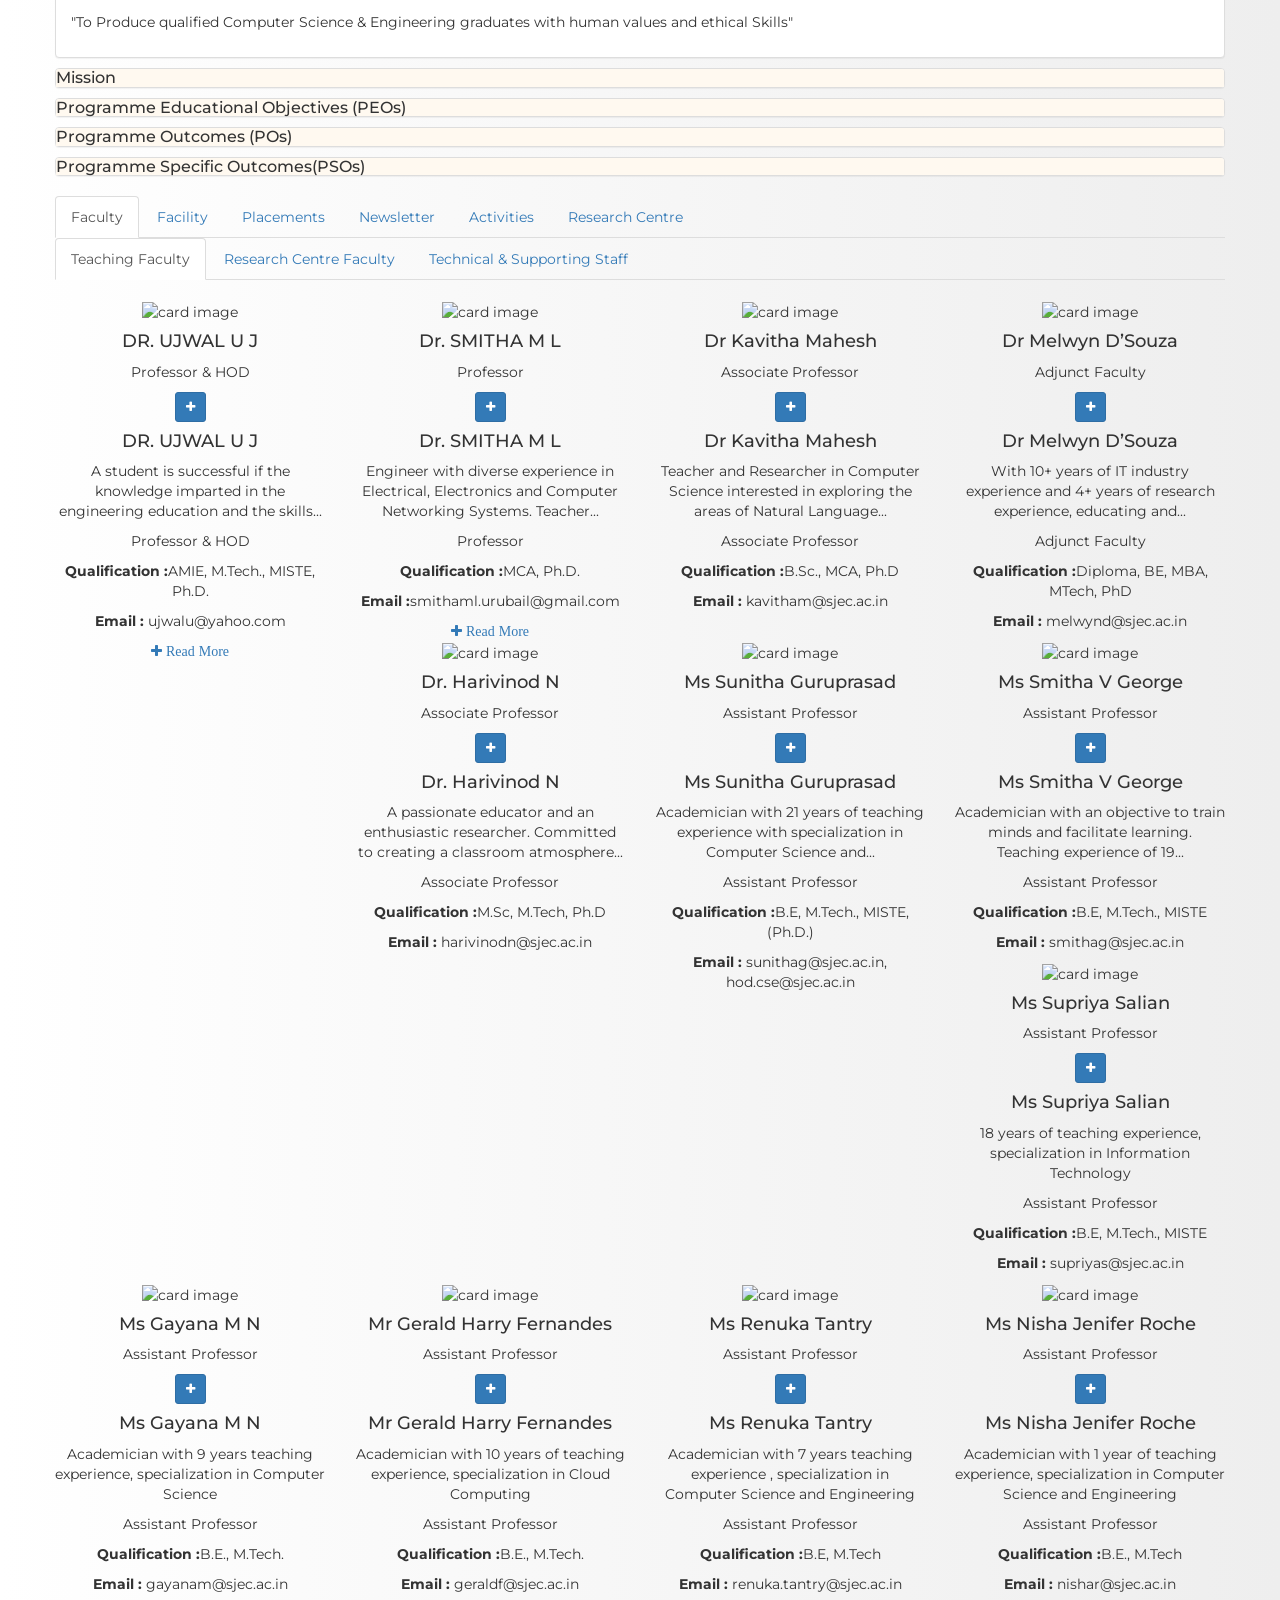
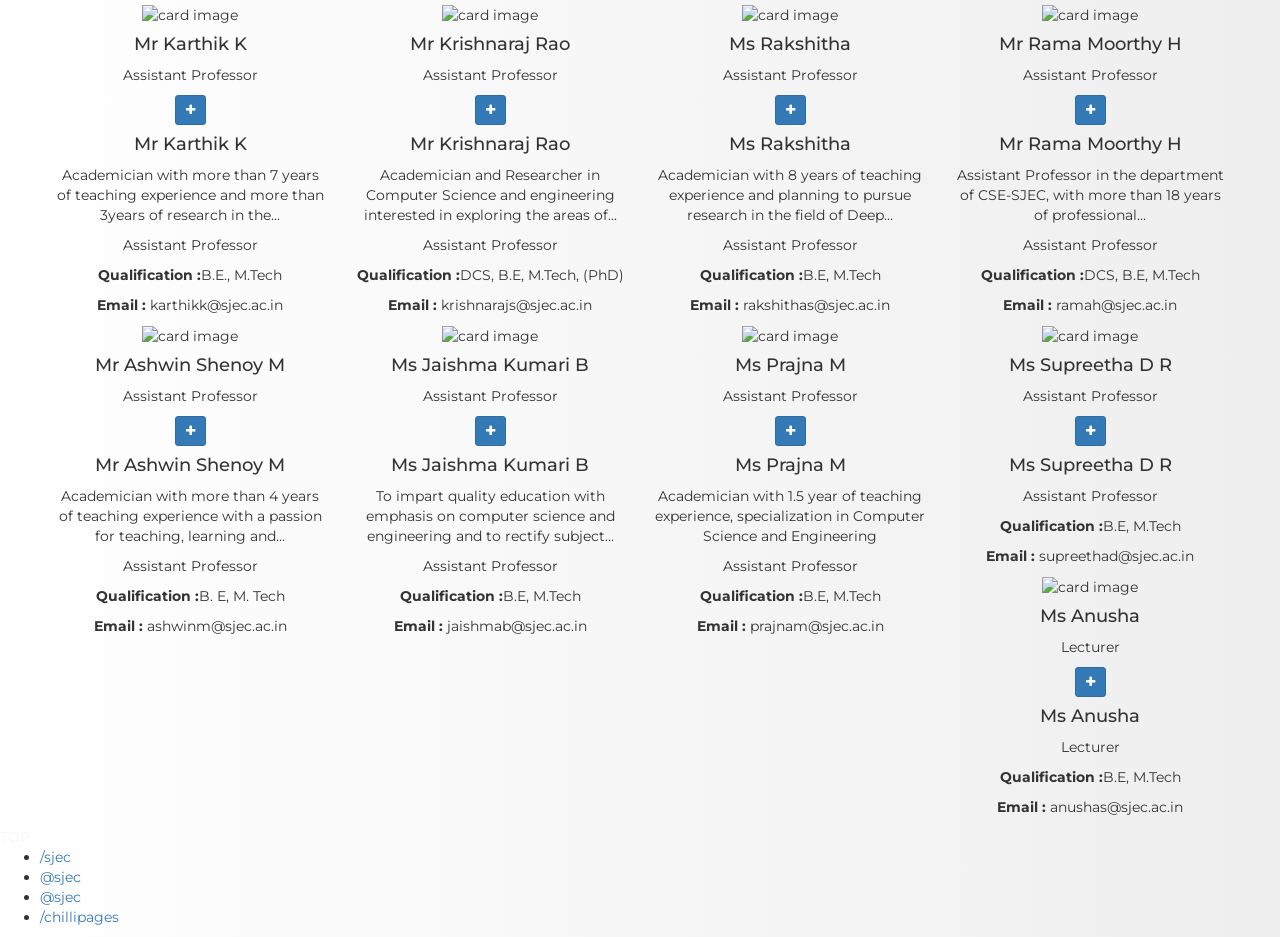
==== commit f67622bc: "th" ====
--- a/department-computer-science.html
+++ b/department-computer-science.html
@@ -1,7 +1,7 @@
 <!DOCTYPE html>
 <html lang="en">
 
-<!-- Mirrored from www.sjec.ac.in/index.php by HTTrack Website Copier/3.x [XR&CO'2014], Wed, 27 Apr 2022 12:11:43 GMT -->
+<!-- Mirrored from www.sjec.ac.in/department-computer-science.php by HTTrack Website Copier/3.x [XR&CO'2014], Wed, 27 Apr 2022 12:11:44 GMT -->
 <!-- Added by HTTrack -->
 <meta http-equiv="content-type" content="text/html;charset=UTF-8" /><!-- /Added by HTTrack -->
 
@@ -9,29 +9,13 @@
     <meta charset="utf-8">
     <meta http-equiv="X-UA-Compatible" content="IE=edge,chrome=1">
     <meta name="viewport" content="width=device-width, initial-scale=1">
-    <title>KVG College of Engineering</title>
-    <link rel="icon" type="image/x-icon" href="/images/KVGCE-Logo.png">
-    <meta name="description"
-        content="KVG Engineering College the only Engineering College in sullia, offers top class education in Engineering, Business Administration and Computer Applications at UG, PG and Research levels">
-    <meta name="keywords"
-        content="Top Engineering College in Mangalore,Top Engineering College in Dakshina kannada, Best Engineering College in Mangalore,Best Engineering College in Dakshina kannada, Top MBA College in Dakshina kannada, Best MBA courses in Dakshina kannada, Top MCA College in Mangalore, Best MCA courses in Dakshina kannada, Btech College in Dakshina kannada, Mtech College in Dakshina kannada">
-    <meta name="copyright" content="Copyright &copy; 2022,K.V.G college of Engineering,Sullia All Rights Reserved">
-    <meta name="author" content="K.V.G college of Engineering">
-    <meta name="zipcode" content="574239">
-    <meta name="city" content="Sulllia">
-    <meta name="country" content="India">
-    <meta name="robots" content="All">
-    <meta name="robots" content="ODP (Default)">
-
-
+    <title>St Joseph Engineering College, Mangalore</title>
     <link rel="shortcut icon" href="images/icon.ico" />
     <link href="fonts/fonts.css" rel="stylesheet">
     <link href="fonts/font-awesome.css" rel="stylesheet">
     <link href="css/bootstrap.min.css" rel="stylesheet">
     <link href="css/menu.css" rel="stylesheet">
-    <link href="css/kvgce.css" rel="stylesheet">
-
-    <link rel="stylesheet" href="https://maxcdn.bootstrapcdn.com/font-awesome/4.7.0/css/font-awesome.min.css">
+    <link href="css/sjec.css" rel="stylesheet">
     <link href="https://fonts.googleapis.com/css?family=Montserrat:100,200,300,400,500,600,700" rel="stylesheet">
     <!-- Animation -->
     <link rel="stylesheet" href="css/animate.css">
@@ -41,7 +25,6 @@
     <link rel="stylesheet" href="css/owl.theme.default.min.css">
     <!-- Grid -->
     <link rel="stylesheet" type="text/css" href="css/component.css" />
-    <link rel="stylesheet" href="/css/departmentabout.css">
 </head>
 
 <body>
@@ -49,22 +32,84 @@
     <noscript><iframe src="https://www.googletagmanager.com/ns.html?id=GTM-NVNRLTG" height="0" width="0"
             style="display:none;visibility:hidden"></iframe></noscript>
     <!-- End Google Tag Manager (noscript) -->
-    <header class="main-header top-menu">
+
+    <!--div class="admissionTop">
+	<a href="http://sjec.ac.in/Admissionform/" target="_blank" class="btn-one-full">Apply Now</a>
+</div-->
+    <!-- <header class="main-header top-menu">
         <div class="top-content-area">
-            <!-- <ul class="top-right-menu">
-                <li><a href="">Alumni Portal</a></li>
-            </ul> -->
-            <div class="college-name">
-                <a class="navbar-brand" href="index.html"><img class="media-object" src="images/KVGCE-Logo.png"
-                        alt="KVG college of Engineering"></a>
-                <h2>KVG College Of Engineering </h2>
-                <h4><a href="https://vtu.ac.in/" target="_blank">Affiliated to Visvesvaraya Technological
-                        University-Belgaum & Recognized by AICTE</a><br /></h4>
-                <!-- NBA-Accredited: B.E (CSE, Civil, ECE, EEE & Mech) & MBA -->
+            <div class="container">
+                <ul class="top-right-menu">
+                    <li><a class="last" href="naac.html">NAAC </a></li>
+
+                    <li><a href="https://sites.google.com/sjec.ac.in/sjec-accreditation/home">Mandatory Disclosure.</a>
+                    </li>
+                    <li><a href="http://bit.ly/SJEC-Research" target="_blank">Research</a></li>
+                    <li><a href="https://sjec.irins.org/" target="_blank">IRINS</a></li>
+                    <li><a href="https://alumni.sjec.ac.in/">Alumni Portal</a></li> -->
+                    <!--li><a href="https://sites.google.com/sjec.ac.in/sjec-vtu-rank-holders/home" target="_blank">Rank Holders</a></li-->
+                    <!-- <li><a href="https://sites.google.com/sjec.ac.in/aicteo-ideal-lab-tenders/home"
+                            target="_blank">Tender Notice</a></li>
+                    <li><a href="nirf.html">NIRF</a></li>
+                    <li><a href="ariia.html">ARIIA </a></li> -->
+                    <!--li><a  href="images/ari20.pdf" target="_blank">ARIIA </a></li-->
+
+                    <!-- <li><a class="last"  href="https://sites.google.com/sjec.ac.in/naac-sjec" target="_blank">NAAC </a></li> -->
+                    <!--<li><a class="last" href="#">Contact Us</a></li>-->
+                <!-- </ul>
+                <div class="college-name">
+                    <h2>St Joseph Engineering College <span>Vamanjoor, Mangaluru</span></h2>
+                    <h4><a href="https://vtu.ac.in/" target="_blank">Affiliated to Visvesvaraya Technological
+                            University-Belgaum & Recognized by AICTE</a><br />
+                        NBA-Accredited: B.E (CSE, Civil, ECE, EEE & Mech) & MBA</h4>
+                </div>
+                <div class="top-search">
+                    <form action="https://www.sjec.ac.in/searchResult.php" id="search-form" method="GET">
+                        <input id="search" type="search" name="search" placeholder="search" />
+                        <p></p>
+                    </form>
+                </div>
             </div>
-
-        </div>
-        <nav id="mdf_menu" class="navbar navbar-inverse navbar-fixed-top main-menu" style="margin-right: 1px;">
+        </div> -->
+
+        <header class="main-header top-menu">
+            <div class="top-content-area">
+                <div class="container">
+                    <ul class="top-right-menu">
+                    <!-- <li><a class="last" href="naac.html">NAAC </a></li> -->
+                     
+                       <!-- <li><a href="https://sites.google.com/sjec.ac.in/sjec-accreditation/home">Mandatory Disclosure.</a></li> -->
+                       <!-- <li><a href="http://bit.ly/SJEC-Research" target="_blank">Research</a></li> -->
+                       <!-- <li><a href="https://sjec.irins.org/" target="_blank">IRINS</a></li> -->
+                      <li><a href="https://alumni.sjec.ac.in/">Alumni Portal</a></li>
+                      <!--li><a href="https://sites.google.com/sjec.ac.in/sjec-vtu-rank-holders/home" target="_blank">Rank Holders</a></li-->
+                           <li><a href="https://sites.google.com/sjec.ac.in/aicteo-ideal-lab-tenders/home" target="_blank">Tender Notice</a></li>
+                      <!-- <li><a  href="nirf.html">NIRF</a></li> -->
+                       <!-- <li><a  href="ariia.html" >ARIIA </a></li> -->
+                      <!--li><a  href="images/ari20.pdf" target="_blank">ARIIA </a></li-->
+                    
+                                    <!-- <li><a class="last"  href="https://sites.google.com/sjec.ac.in/naac-sjec" target="_blank">NAAC </a></li> -->
+                      <!--<li><a class="last" href="#">Contact Us</a></li>-->
+                    </ul><div class="college-name">
+                        <a class="navbar-brand" href="index-2.html"><img class="media-object" src="images/KVGCE-Logo.png" alt="KVG college of Engineering"></a>
+                        <h2 >KVG College Of Engineering <span>Kurnjibhag Sullia</span></h2>
+                        <h4 ><a href="https://vtu.ac.in/" target="_blank">Affiliated to Visvesvaraya Technological University-Belgaum & Recognized by AICTE</a><br/></h4>
+                        <!-- NBA-Accredited: B.E (CSE, Civil, ECE, EEE & Mech) & MBA -->
+                    </div>
+                    <!-- <div class="college-name">
+                        <h2>St Joseph Engineering College <span>Vamanjoor, Mangaluru</span></h2>
+                        <h4><a href="https://vtu.ac.in/" target="_blank">Affiliated to Visvesvaraya Technological University-Belgaum & Recognized by AICTE</a><br/>
+                        NBA-Accredited: B.E (CSE, Civil, ECE, EEE & Mech) & MBA</h4>
+                    </div> -->
+                    <div class="top-search">
+                        <form action="https://www.sjec.ac.in/searchResult.php" id="search-form" method="GET">
+                            <input id="search" type="search" name="search" placeholder="search" />
+                            <p></p>
+                        </form>
+                    </div>
+                </div>
+            </div>
+        <nav id="mdf_menu" class="navbar navbar-inverse navbar-fixed-top main-menu">
             <div class="container">
                 <div class="navbar-header">
                     <button type="button" class="navbar-toggle collapsed" data-toggle="collapse" data-target="#navbar"
@@ -74,11 +119,13 @@
                         <span class="icon-bar"></span>
                         <span class="icon-bar"></span>
                     </button>
+                    <!-- <a class="navbar-brand" href="index-2.html"><img class="media-object" src="images/sjec-logo.png"
+                            alt="St Joseph Engineering College Mangalore" /></a> -->
                 </div>
                 <div id="navbar" class="collapse navbar-collapse">
                     <ul class="nav navbar-nav">
                         <li class="menu-el">
-                            <a href="index.html">HOME</a>
+                            <a href="index-2.html">HOME</a>
                         </li>
                         <li class="menu-el">
                             <a>ABOUT US</a>
@@ -88,12 +135,12 @@
                                         <h4>Management</h4>
                                     </div>
                                     <ul class="mdf_child_menu">
-                                        <li><a href="">Governing Board</a></li>
-                                        <li><a href="">Director</a></li>
-                                        <li><a href="">Assistant Director</a></li>
-                                        <li><a href="">Principal</a></li>
+                                        <li><a href="governing-board.html">Governing Board</a></li>
+                                        <li><a href="director.html">Director</a></li>
+                                        <li><a href="assistant-directors.html">Assistant Director</a></li>
+                                        <li><a href="principal.html">Principal</a></li>
                                         <!--<li><a href="vice-principal.php">Vice Principal</a></li>-->
-                                        <li><a href="">Governing Council</a></li>
+                                        <li><a href="governing-council.html">Governing Council</a></li>
                                     </ul>
                                 </div>
                                 <div class="col-sm-3 col-xs-12">
@@ -101,33 +148,34 @@
                                         <h4>About Us</h4>
                                     </div>
                                     <ul class="mdf_child_menu">
-                                        <li><a href="">About KVGCE</a></li>
-                                        <li><a href="">Vision &amp; Mission</a></li>
-                                        <li><a href="">Core Values</a></li>
-                                        <li><a href="">Objectives</a></li>
-                                        <li><a href="">Strategic Plan</a></li>
-                                        <li><a href="">Motto</a></li>
-                                        <li><a href="" class="dropdown-toggle">NIRF</a></li>
-                                        <li><a href="">Message to Students</a></li>
-                                        <li><a href="">The College Crest</a></li>
-                                        <li><a href="">Student Testimonials</a></li>
-                                        <li><a href="">Guest Testimonials</a></li>
+                                        <li><a href="about-sjec.html">About SJEC</a></li>
+                                        <li><a href="sjec-vision-mission.html">Vision &amp; Mission</a></li>
+                                        <li><a href="core-values.html">Core Values</a></li>
+                                        <li><a href="sjec-objectives.html">Objectives</a></li>
+                                        <li><a href="strategic-plan.html">Strategic Plan</a></li>
+                                        <li><a href="sjec-motto.html">Motto</a></li>
+                                        <li><a href="nirf.html" class="dropdown-toggle">NIRF</a></li>
+                                        <li><a href="sjec-message-students.html">Message to Students</a></li>
+                                        <li><a href="sjec-college-crest.html">The College Crest</a></li>
+                                        <li><a href="student-testimonials.html">Student Testimonials</a></li>
+                                        <li><a href="guest-testimonials.html">Guest Testimonials</a></li>
 
                                     </ul>
                                 </div>
                                 <div class="col-sm-3 col-xs-12">
                                     <ul class="mdf_child_menu">
-                                        <li><a href="">College Anthem</a></li>
-                                        <li><a href="">College Commitees</a></li>
-                                        <li><a href="">Anti Ragging</a></li>
-                                        <li><a href="">Prevention of Caste based Discrimination</a>
+                                        <li><a href="sjec-anthem.html">College Anthem</a></li>
+                                        <li><a href="sjec-college-commitees.html">College Commitees</a></li>
+                                        <li><a href="sjec-ragging.html">Anti Ragging</a></li>
+                                        <li><a href="prevention-caste.html">Prevention of Caste based Discrimination</a>
                                         </li>
-                                        <li><a href="">Rules &amp; Regulations</a></li>
-                                        <li><a href="">Note to Parents Concerning First
+                                        <li><a href="sjec-rules-regulations.html">Rules &amp; Regulations</a></li>
+                                        <li><a href="sjec-note-to-parents.html">Note to Parents Concerning First
                                                 Semester</a></li>
-                                        <li><a href="">Audited Financial Statements</a>
+                                        <li><a href="sjec-financial-statements.html">Audited Financial Statements</a>
                                         </li>
-                                        <li><a target="_blank" href="">Submit
+                                        <li><a target="_blank"
+                                                href="https://docs.google.com/forms/d/e/1FAIpQLSdq4eEIY4prQGqAXPjhds_sDVmByFtJ83WHRkDFFIJiPC3WKw/viewform">Submit
                                                 Grievances/Suggestions</a></li>
 
                                     </ul>
@@ -147,29 +195,29 @@
                                         <h4>Undergraduate</h4>
                                     </div>
                                     <ul class="mdf_child_menu" style="display: block; left: 108px;">
-                                        <li><a href=""><strong>Computer Science &
+                                        <li><a href="admission-bachelor-engineering.html"><strong>Computer Science &
                                                     Engineering</strong></a></li>
-                                        <li><a href="">BE in Computer Science &
+                                        <li><a href="admission-bachelor-engineering.html">BE in Computer Science &
                                                 Engineering</a></li>
-                                        <li><a href="">BE in Computer Science &
+                                        <li><a href="admission-bachelor-engineering.html">BE in Computer Science &
                                                 Business Systems</a></li>
 
-                                        <!-- <li><a href="admission-bachelor-engineering.html"><strong>Artificial
-                                                Intelligence & Machine Learning</strong></a></li> -->
-                                        <li><a href=""><strong>Mechanical
+                                        <li><a href="admission-bachelor-engineering.html"><strong>Artificial
+                                                    Intelligence & Machine Learning</strong></a></li>
+                                        <li><a href="admission-bachelor-engineering.html"><strong>Mechanical
                                                     Engineering</strong></a></li>
-                                        <li><a href=""><strong>Electronics &
+                                        <li><a href="admission-bachelor-engineering.html"><strong>Electronics &
                                                     Communication Engineering</strong></a></li>
-                                        <!-- <li><a href=""><strong>Electrical &
-                                                Electronics Engineering</strong></a></li> -->
-                                        <li><a href=""><strong>Civil Engineering
+                                        <li><a href="admission-bachelor-engineering.html"><strong>Electrical &
+                                                    Electronics Engineering</strong></a></li>
+                                        <li><a href="admission-bachelor-engineering.html"><strong>Civil Engineering
                                                 </strong></a></li>
 
                                         <!--<li><a  href="admission-power-electronic.php">Power Electronics</a></li>-->
 
 
                                         <!-- <li><a  href="admission-computer-science.php">Computer Science & Engg</a></li>
-                                    <li><a href="admission-digital-electronics.php">Digital Electronics & Communication</a></li> -->
+                                        <li><a href="admission-digital-electronics.php">Digital Electronics & Communication</a></li> -->
 
                                     </ul>
                                 </div>
@@ -180,12 +228,13 @@
                                     </div>
 
                                     <ul class="mdf_child_menu">
-                                        <li><a href=""><Strong>Business
+                                        <li><a href="admission-post-graduate.html"><Strong>Business
                                                     Administration</Strong></a></li>
-                                        <li><a href="">MBA</a></li>
-                                        <li><a href="">MBA
+                                        <li><a href="admission-post-graduate.html">MBA</a></li>
+                                        <li><a
+                                                href="admission-mba-innovation-entrepreneurship-venture-development.html">MBA
                                                 in Innovation, Entrepreneurship & Venture Development (IEV)</a></li>
-                                        <li><a href=""><strong>Computer
+                                        <li><a href="admission-post-graduate-mca.html"><strong>Computer
                                                     Applications</strong></a></li>
                                     </ul>
 
@@ -194,11 +243,11 @@
                                     </div>
 
                                     <ul class="mdf_child_menu">
-                                        <!-- <li><a href="admission-m-sc.html">M.Sc Engineering by Research</a></li> -->
-                                        <!-- <li><a href="admission-ph-d.html"> Ph.D</a></li> -->
-                                        <li><a target="_blank" href=""> <strong>College & Hostel
+                                        <li><a href="admission-m-sc.html">M.Sc Engineering by Research</a></li>
+                                        <li><a href="admission-ph-d.html"> Ph.D</a></li>
+                                        <li><a target="_blank" href="fees.html"> <strong>College & Hostel
                                                     Fees</strong></a></li>
-                                        <li><a href="">Scholarships</a></li>
+                                        <li><a href="scholarships.html">Scholarships</a></li>
                                     </ul>
                                 </div>
 
@@ -218,15 +267,15 @@
                                 <div class="col-sm-4 col-xs-12">
                                     <ul class="mdf_child_menu">
                                         <ul>
-                                            <!-- <li><a href="department-cse-artificial-intelligence-ml.html">Artificial
-                                                Intelligence & Machine Learning</a></li> -->
+                                            <li><a href="department-cse-artificial-intelligence-ml.html">Artificial
+                                                    Intelligence & Machine Learning</a></li>
                                             <li><a href="department-computer-science.html">Computer Science &amp;
                                                     Engineering</a></li>
-                                            <li><a href="">
+                                            <li><a href="department-electronics-communications-engg.html">
                                                     Electronics &amp; Communication Engineering</a></li>
-                                            <li><a href="">
-                                                    Civil Engineering</a></li>
-                                            <li><a href="">Mechanical
+                                            <li><a href="department-electrical-electronics-engg.html">
+                                                    Electrical &amp; Electronics Engineering</a></li>
+                                            <li><a href="department-mechanical-engineering.html">Mechanical
                                                     Engineering</a></li>
                                             <!--<li><a href="department-information-science.php">Information Science &amp; Engineering</a></li>-->
 
@@ -236,19 +285,19 @@
                                 </div>
                                 <div class="col-sm-4 col-xs-12">
                                     <ul class="mdf_child_menu">
-                                        <li><a href="">Civil Engineering</a></li>
-                                        <li><a href="">Mathematics</a></li>
-                                        <li><a href="">Physics</a></li>
-                                        <li><a href="">Chemistry</a></li>
+                                        <li><a href="department-civil-engineering.html">Civil Engineering</a></li>
+                                        <li><a href="department-mathematics.html">Mathematics</a></li>
+                                        <li><a href="department-physics.html">Physics</a></li>
+                                        <li><a href="department-chemistry.html">Chemistry</a></li>
 
                                     </ul>
                                 </div>
                                 <div class="col-sm-4 col-xs-12">
                                     <ul class="mdf_child_menu">
-                                        <!-- <li><a href="">Business Administration</a></li>
-                                    <li><a href="">Computer
-                                            Applications</a></li>
-                                    <li><a href="department-Bsc-honour.html">B.Sc. Honours</a></li> -->
+                                        <li><a href="department-mba.html">Business Administration</a></li>
+                                        <li><a href="department-master-computer-application.html">Computer
+                                                Applications</a></li>
+                                        <li><a href="department-Bsc-honour.html">B.Sc. Honours</a></li>
                                         <!--<li><a href="department-humanities.php">Humanities</a></li>	-->
                                     </ul>
                                 </div>
@@ -261,51 +310,51 @@
                             <div class="mdf_sub_wrap row mdf_fall">
                                 <div class="col-sm-3 col-xs-12">
                                     <ul class="mdf_child_menu">
-                                        <!-- <li><a href="associations-sigmaths.html">SIGMATHS</a></li>
-                                    <li><a href="associastion-aicuf.html">AICUF</a></li>
-                                    <li><a href="associations-eels.html">EELS</a></li> -->
-                                        <li><a href="">Entrepreneurship Dev. Cell</a>
+                                        <li><a href="associations-sigmaths.html">SIGMATHS</a></li>
+                                        <li><a href="associastion-aicuf.html">AICUF</a></li>
+                                        <li><a href="associations-eels.html">EELS</a></li>
+                                        <li><a href="associations-entrepreneurship.html">Entrepreneurship Dev. Cell</a>
                                         </li>
-                                        <!-- <li><a href="#">Gavel Club</a></li> -->
-                                        <!-- <li><a href="associations-epsilon.html">Epsilon</a></li> -->
-                                        <!-- <li><a href="https://aicteidealab.sjecblogs.in/" target="blank"> AICTE-SJEC Idea -->
-                                        <!-- Lab</a></li> -->
+                                        <li><a href="#">Gavel Club</a></li>
+                                        <li><a href="associations-epsilon.html">Epsilon</a></li>
+                                        <li><a href="https://aicteidealab.sjecblogs.in/" target="blank"> AICTE-SJEC Idea
+                                                Lab</a></li>
                                     </ul>
                                 </div>
                                 <div class="col-sm-3 col-xs-12">
                                     <ul class="mdf_child_menu">
-                                        <!-- <li><a href="associations-cipher.html">Cipher</a></li> -->
+                                        <li><a href="associations-cipher.html">Cipher</a></li>
                                         <li><a href="associations-nss-redcross.html">NSS & Youth Red Cross</a></li>
-                                        <!-- <li><a href="associations-genesis.html">Genesis</a></li> -->
-                                        <li><a href="">Infosys Campus
+                                        <li><a href="associations-genesis.html">Genesis</a></li>
+                                        <li><a href="associations-infosys-campus-connect.html">Infosys Campus
                                                 Connect</a></li>
-                                        <!-- <li><a href="http://tiara.sjec.ac.in/" target="_blank">Tiara</a></li>
-                                    <li><a href="associations-sjec-arc.html">ARC-SJEC</a></li> -->
+                                        <li><a href="http://tiara.sjec.ac.in/" target="_blank">Tiara</a></li>
+                                        <li><a href="associations-sjec-arc.html">ARC-SJEC</a></li>
 
                                     </ul>
                                 </div>
                                 <div class="col-sm-3 col-xs-12">
                                     <ul class="mdf_child_menu">
-                                        <!-- <li><a href="associations-iste.html">ISTE</a></li>
-                                    <li><a href="associations-ieee.html">IEEE</a></li>
-                                    <li><a href="associations-prodigi.html">Prodigi</a></li>
-                                    <li><a href="associations-torque.html">Torque</a></li> -->
+                                        <li><a href="associations-iste.html">ISTE</a></li>
+                                        <li><a href="associations-ieee.html">IEEE</a></li>
+                                        <li><a href="associations-prodigi.html">Prodigi</a></li>
+                                        <li><a href="associations-torque.html">Torque</a></li>
                                         <!--<li><a href="associations-intaglio.php">INTAGLIO</a></li>-->
-                                        <!-- <li><a href="associations-technocrats.html">Technocrats</a></li>
-                                    <li><a href="associations-festo-centre.html">Festo Centre for Industrial
-                                            Automation</a></li> -->
+                                        <li><a href="associations-technocrats.html">Technocrats</a></li>
+                                        <li><a href="associations-festo-centre.html">Festo Centre for Industrial
+                                                Automation</a></li>
 
                                     </ul>
                                 </div>
                                 <div class="col-sm-3 col-xs-12">
                                     <ul class="mdf_child_menu">
-                                        <!-- <li><a href="associations-nirman.html">NIRMAN</a></li>
-                                    <li><a href="associations-jagruti.html">Jagruti</a></li>
-                                    <li><a href="associations-saeindia.html">SAEINDIA-SJEC Collegiate Club</a></li>
-                                    <li><a href="associations-labsview.html"> SJEC LabVIEW Academy</a></li>
-                                    <li><a href="associations-nptel.html"> NPTEL-SJEC</a></li>
-                                    <li><a href="https://sites.google.com/sjec.ac.in/nain-sjec/home"
-                                            target="_blank"> NAIN</a></li> -->
+                                        <li><a href="associations-nirman.html">NIRMAN</a></li>
+                                        <li><a href="associations-jagruti.html">Jagruti</a></li>
+                                        <li><a href="associations-saeindia.html">SAEINDIA-SJEC Collegiate Club</a></li>
+                                        <li><a href="associations-labsview.html"> SJEC LabVIEW Academy</a></li>
+                                        <li><a href="associations-nptel.html"> NPTEL-SJEC</a></li>
+                                        <li><a href="https://sites.google.com/sjec.ac.in/nain-sjec/home"
+                                                target="_blank"> NAIN</a></li>
                                     </ul>
                                 </div>
 
@@ -320,37 +369,38 @@
                                         <h4>Staff</h4>
                                     </div>
                                     <ul class="mdf_child_menu">
-                                        <li><a href="">Management Committee</a></li>
-                                        <li><a href="">Administrative/Supportive Staff</a></li>
-                                        <li><a href="">Hostel Wardens</a></li>
-                                        <li><a href="">Maintenance Department</a></li>
+                                        <li><a href="staff-executive.html">Management Committee</a></li>
+                                        <li><a href="staff-administrative.html">Administrative/Supportive Staff</a></li>
+                                        <li><a href="staff-hostel-wardens.html">Hostel Wardens</a></li>
+                                        <li><a href="staff-maintenance.html">Maintenance Department</a></li>
                                     </ul>
                                     <div class="cl-title">
                                         <h4>Rank Holders</h4>
                                     </div>
                                     <ul class="mdf_child_menu">
-                                        <li><a href="" target="_blank">VTU Rank Holders</a></li>
+                                        <li><a href="https://sites.google.com/sjec.ac.in/sjec-vtu-rank-holders/home"
+                                                target="_blank">VTU Rank Holders</a></li>
                                 </div>
                                 <div class="col-sm-3 col-xs-12">
                                     <div class="cl-title">
                                         <h4>Facilities </h4>
                                     </div>
                                     <ul class="mdf_child_menu">
-                                        <li><a href="">Computer Centre</a></li>
-                                        <li><a href="">Hostels</a></li>
-                                        <li><a href="">College Bus</a></li>
-                                        <li><a href="">Counselling Center</a></li>
-                                        <li><a href="">Conference Hall</a></li>
-                                        <li><a href="">Food Court</a></li>
-                                        <li><a href="">Stationery / Photocopy</a></li>
+                                        <li><a href="central-computer-centre.html">Central Computer Centre</a></li>
+                                        <li><a href="hostel.html">Hostels</a></li>
+                                        <li><a href="college-bus.html">College Bus</a></li>
+                                        <li><a href="counselling-center.html">Counselling Center</a></li>
+                                        <li><a href="conference-hall.html">Conference Hall</a></li>
+                                        <li><a href="canteen.html">Canteen</a></li>
+                                        <li><a href="stationery-photocopy.html">Stationery / Photocopy</a></li>
                                         <!--li><a href="scholarships.php">Scholarships</a></li-->
-                                        <!-- <li><a href="dispensary.html">Dispensary</a></li> -->
+                                        <li><a href="dispensary.html">Dispensary</a></li>
                                     </ul>
                                     <div class="cl-title">
                                         <h4>NCC UNIT</h4>
                                     </div>
                                     <ul class="mdf_child_menu">
-                                        <li><a href="">NCC UNIT</a> </li>
+                                        <li><a href="ncc.html">NCC UNIT</a> </li>
 
                                     </ul>
 
@@ -360,7 +410,7 @@
                                         <h4>Sports</h4>
                                     </div>
                                     <ul class="mdf_child_menu">
-                                        <li><a href="">Sports</a> </li>
+                                        <li><a href="sports.html">Sports</a> </li>
 
                                     </ul>
 
@@ -369,7 +419,7 @@
                                         <h4>Photo Gallery</h4>
                                     </div>
                                     <ul class="mdf_child_menu">
-                                        <li><a href="">Photo Gallery</a> </li>
+                                        <li><a href="gallery.html">Photo Gallery</a> </li>
 
                                     </ul>
 
@@ -378,15 +428,15 @@
                                         <h4>Careers</h4>
                                     </div>
                                     <ul class="mdf_child_menu">
-                                        <li><a href="">Careers at KVGCE</a></li>
-                                        <!-- <li><a href="vacancies.html">Vacancies</a></li> -->
-                                        <li><a href="">Notifications</a></li>
+                                        <li><a href="careers-sjec.html">Careers at SJEC</a></li>
+                                        <li><a href="vacancies.html">Vacancies</a></li>
+                                        <li><a href="notifications.html">Notifications</a></li>
                                     </ul>
                                     <div class="cl-title">
                                         <h4>Research</h4>
                                     </div>
                                     <ul class="mdf_child_menu">
-                                        <li><a href="" target="_blank">Research</a></li>
+                                        <li><a href="http://bit.ly/SJEC-Research" target="_blank">Research</a></li>
 
                                     </ul>
 
@@ -394,7 +444,7 @@
                                         <h4>Social</h4>
                                     </div>
                                     <ul class="mdf_child_menu">
-                                        <li><a href="">Social Media Hub</a></li>
+                                        <li><a href="social-media-hub.html">Social Media Hub</a></li>
                                     </ul>
                                 </div>
 
@@ -420,257 +470,171 @@
                                 <div class="col-sm-3 col-xs-12">
                                     <ul class="mdf_child_menu">
 
-                                        <li><a href="" target="blank">KVGCE COLLABORATION</a></li>
+                                        <li><a href="https://sites.google.com/sjec.ac.in/sjeccollaborations/home"
+                                                target="blank">SJEC COLLABORATION</a></li>
                                     </ul>
                                 </div>
                             </div>
                         </li>
                         <li class="menu-el">
-                            <a href="">Library</a>
+                            <a href="central-library.html">Library</a>
                         </li>
+                        <!--<li class="menu-el">
+							<a>Research</a>
+							<div class="mdf_sub_wrap row mdf_fall">
+								<div class="col-sm-3 col-xs-12">
+
+                                    <p>&nbsp;</p>
+									<ul class="mdf_child_menu">
+										<li><a href="department.php">Computer Science &amp; Engineering</a></li>
+										<li><a href="department-electronics-communications.php">
+											Electronics &amp; Communication Engineering</a></li>
+										<li><a href="department-electrical-electronics.php">
+										Electrical &amp; Electronics Engineering</a></li>
+                                        <li><a href="department-mechanical.php">Mechanical Engineering</a></li>
+									</ul>
+								</div>
+                                <div class="col-sm-3 col-xs-12">
+                                	<p>&nbsp;</p>
+									<ul class="mdf_child_menu">
+										<li><a href="department-civil.php">Civil Engineering</a></li>
+                                        <li><a href="department-mathematics.php">Mathematics</a></li>
+                                        <li><a href="department-physics.php">Physics</a></li>
+                                        <li><a href="department-chemistry.php">Chemistry</a></li>
+									</ul>
+								</div>
+                                <div class="col-sm-3 col-xs-12">
+                                	<p>&nbsp;</p>
+									<ul class="mdf_child_menu">
+                                        <li><a href="department-humanities.php">Humanities</a></li>
+                                        <li><a href="department-business-administration.php">Business Administration</a></li>
+										<li><a href="department-computer-applications.php">Computer Applications</a></li>
+									</ul>
+								</div>
+                                <div class="col-sm-3 col-xs-12">
+							  		<img src="images/menu-img-1.jpg" class="img-responsive" style="padding:0;"/>
+                              	</div>
+
+							</div>
+						</li>-->
                         <li class="menu-el">
-                            <a href="">CONTACT US</a>
+                            <a href="contact-sjec.html">CONTACT US</a>
                         </li>
 
                     </ul>
+
                 </div>
+            </div>
+            <!--/.container-->
         </nav>
+        <!--/nav-->
+
     </header>
-
     <section class="inner-banner wow fadeIn" data-wow-delay=".2s" style="padding:0">
-        <div><img src="images/banner/computersc.jpg" class="img-responsive"></div>
+        <div><img src="images/banner/dep/computer.jpg" class="img-responsive"></div>
     </section>
-    <section class="inner-page-bg" style="padding:0; height:fit-content;"> <br>
-        <div class="container inner-page shd" style=" border:3px solid rgb(59, 13, 0); border-radius:18px">
-            <!-- About Computer Science -->
-            <div class="conainer">
-                <strong><h1 style="font-family:Helvetica, Arial, sans-serif;">About :</h1></strong>
-                <hr>
-                <div class="data_more_less">
-                    <div class="data_more_less_inner" data-height="300" data-increase-by="400">
-                        <div class="data_more_less_body" style="font-family:'Gill Sans', 'Gill Sans MT', Calibri, 'Trebuchet MS', sans-serif; font-size:15px;">
-                            <p>&nbsp;&nbsp;&nbsp;&nbsp;&nbsp;&nbsp;&nbsp;&nbsp;&nbsp;The department aims at the development of outstanding Computer Science Professionals with
-                                strong
-                                ethics & societal concern. The intention of the department lies in providing
-                                high-quality
-                                educational services and highly- qualified graduates to serve the community with
-                                research and
-                                technical expertise. Our students follow high-caliber education programs in computer
-                                science to
-                                fulfill the requirements of quality. The department comprises a distinguished group of
-                                faculty
-                                members. Our passionate and exceptionally skilled faculties are pleased to help our
-                                students achieve
-                                their full potential. The students of the department get exposure to good companies
-                                through
-                                placements .There is an ample chance to become an ace entrepreneur and also pursue
-                                higher learning
-                            </p>
-                            <p>&nbsp;&nbsp;&nbsp;&nbsp;&nbsp;&nbsp;&nbsp;&nbsp;&nbsp;The department was established in 1991 with an initial intake of 60 students for
-                                undergraduate
-                                programme. The present intake is 120 seats. The department has always been on a high
-                                growth path and
-                                to keep pace with the current technological trends, the department has started an
-                                M.Tech(CSE)
-                                programme in the year 2012 with an intake of 24 seats.</p>
-                            <p>&nbsp;&nbsp;&nbsp;&nbsp;&nbsp;&nbsp;&nbsp;&nbsp;&nbsp;The Research Centre, Department of Computer Science & Engineering started in the year
-                                2010 under VTU,
-                                Belagavi. The
-                                research areas of the center cover machine learning, cloud computing, big data
-                                analytics, wireless
-                                networks, image
-                                processing etc. there are 5 registered guides and 15 research scholars working in the
-                                research
-                                centre.</p>
-                            <p>&nbsp;&nbsp;&nbsp;&nbsp;&nbsp;&nbsp;&nbsp;&nbsp;&nbsp;The department also has 5 state of art laboratories with the best in class facilities for
-                                the
-                                students to carry out
-                                their laboratory activities and project works using both proprietary software. Apart
-                                from that, the
-                                department also has
-                                a centralized computer centre connected with 200 Mbps internet to meet the browsing
-                                requirement of
-                                students. The
-                                department of computer science and engineering is responsible for the maintenance of
-                                Software &
-                                Hardware of the
-                                computers in the college.</p>
-                            <p>&nbsp;&nbsp;&nbsp;&nbsp;&nbsp;&nbsp;&nbsp;&nbsp;&nbsp;Department is led by an eminent professor and backed by 24 dedicated faculty members, the
-                                department
-                                has well qualified,
-                                experienced and committed faculty to provide quality industry tuned education to the
-                                students and
-                                most of them are
-                                members of professional bodies like ISTE, CSI.</p>
-                            <p>&nbsp;&nbsp;&nbsp;&nbsp;&nbsp;&nbsp;&nbsp;&nbsp;&nbsp;A few of the major areas of research interest that the faculties and students propose are
-                                Artificial
-                                intelligence,
-                                Internet of Things, Web Application development, Cloud Computing, Networking, Image
-                                Processing,
-                                Database, Software
-                                Engineering and Data mining.</p>
-                            <p>&nbsp;&nbsp;&nbsp;&nbsp;&nbsp;&nbsp;&nbsp;&nbsp;&nbsp;The department will always work in close lines with the latest trends and development of
-                                most of the
-                                renowned companies.
-                                This communication expedites the process of joint research, funded projects from the
-                                companies and
-                                provides a very good
-                                opportunity to learn the latest trends in the industry. The department also organizes
-                                technical
-                                talks by resource
-                                persons from industries in every semester. Also the students are given an opportunity to
-                                go for
-                                industrial visits,
-                                wherein they come to know the real world scenario of the companies and try to understand
-                                the work
-                                environment.</p>
-                            <p>&nbsp;&nbsp;&nbsp;&nbsp;&nbsp;&nbsp;&nbsp;&nbsp;&nbsp;The department has several MoUs with various industries. The main purpose of these MoUs
-                                is to fulfill
-                                the gap between
-                                academics and the actual industry scheme.</p>
-                            <p>&nbsp;&nbsp;&nbsp;&nbsp;&nbsp;&nbsp;&nbsp;&nbsp;&nbsp;The department also caters a cutting edge computational facility to the students. The
-                                department
-                                produces top-class
-                                graduates who are asked for both academia and best state of art Corporates.</p>
-                        </div>
+    <section class="inner-page-bg" style="padding:0">
+        <div class="container inner-page shd">
+            <div class="col-md-6">
+                <h1>About<br /><span> Computer Science Department </span></h1>
+                <p>The department aims at the development of outstanding Computer Science Professionals with strong
+                    ethics & societal concern. The intention of the department lies in providing high-quality
+                    educational services and highly- qualified graduates to serve the community with research and
+                    technical expertise. Our students follow high-caliber education programs in computer science to
+                    fulfill the requirements of quality. The department comprises a distinguished group of faculty
+                    members. Our passionate and exceptionally skilled faculties are pleased to help our students achieve
+                    their full potential. The students of the department get exposure to good companies through
+                    placements .There is an ample chance to become an ace entrepreneur and also pursue higher learning
+                </p>
+                <p>The department was established in 1991 with an initial intake of 60 students for undergraduate
+                    programme. The present intake is 120 seats. The department has always been on a high growth path and
+                    to keep pace with the current technological trends, the department has started an M.Tech(CSE)
+                    programme in the year 2012 with an intake of 24 seats.
+
+                </p>
+                <p>The Research Centre, Department of Computer Science & Engineering started in the year 2010 under VTU,
+                    Belagavi. The research areas of the center cover machine learning, cloud computing, big data
+                    analytics, wireless networks, image processing etc. there are 5 registered guides and 15 research
+                    scholars working in the research centre.</p>
+                <p>The department also has 5 state of art laboratories with the best in class facilities for the
+                    students to carry out their laboratory activities and project works using both proprietary software.
+                    Apart from that, the department also has a centralized computer centre connected with 200 Mbps
+                    internet to meet the browsing requirement of students. The department of computer science and
+                    engineering is responsible for the maintenance of Software & Hardware of the computers in the
+                    college.</p>
+                <p>Department is led by an eminent professor and backed by 24 dedicated faculty members, the department
+                    has well qualified, experienced and committed faculty to provide quality industry tuned education to
+                    the students and most of them are members of professional bodies like ISTE, CSI.</p>
+                <p>A few of the major areas of research interest that the faculties and students propose are Artificial
+                    intelligence, Internet of Things, Web Application development, Cloud Computing, Networking, Image
+                    Processing, Database, Software Engineering and Data mining.
+
+                </p>
+
+            </div>
+
+            <div class="col-md-6">
+                <div class="row padinn">
+                    <div class="col-md-6 home_stats red-bg  square"> <span class="fa fa-graduation-cap"
+                            aria-hidden="true"></span>
+                        <p class="counter">513</p>
+                        <div class="home-stats-plus">+</div>
+                        <h3>Number of Students</h3>
                     </div>
-                    <a href="#" class="action_more" style="border-radius: 18px;"><button type="button" class="btn btn-outline-primary">Read More</button></a>
-                    <a href="#" class="action_less" style="border-radius: 18px;"><button type="button" class="btn btn-outline-primary">Read Less</button></a>
+
+                    <div class="col-md-6 home_stats green-bg square"> <span class="fa fa-user" style="color:#06294c"
+                            aria-hidden="true"></span>
+                        <p class="counter">31</p>
+                        <div class="home-stats-plus">+</div>
+                        <h3>Number Faculty</h3>
+                    </div>
+
+                    <div class="col-md-6 home_stats green-bg square"> <span class="fa fa-users" style="color:#06294c"
+                            aria-hidden="true"></span>
+                        <p class="counter">7</p>
+                        <div class="home-stats-plus">+</div>
+                        <h3>Number of Labs</h3>
+                    </div>
+
+                    <div class="col-md-6 home_stats red-bg  square"> <span class="fa fa-trophy"
+                            aria-hidden="true"></span>
+                        <p class="counter">67</p>
+                        <div class="home-stats-plus">%</div>
+                        <h3>Placement(Last 5 Years Average)</h3>
+                    </div>
                 </div>
-                <script src="https://cdnjs.cloudflare.com/ajax/libs/jquery/3.2.1/jquery.min.js"></script>
-                <script>
-                    function actionMoreLess() {
-                        var boxOuter = ".data_more_less",
-                            boxInner = ".data_more_less_inner",
-                            boxBody = ".data_more_less_body",
-                            showMore = $(".action_more"),
-                            showLess = $(".action_less");
-                        $(boxInner).each(function () {
-                            var $this = $(this),
-                                bodyDataH = $this.find(boxBody).height();
-                            $this.css("max-height", $this.data("height"));
-                            var $thisH = $this.height();
-                            if (bodyDataH > $thisH) {
-                                $this.closest(boxOuter).removeClass("action_disabled");
-                            } else {
-                                $this.closest(boxOuter).addClass("action_disabled");
-                            }
-                        })
-                        showMore.click(function (e) {
-                            e.preventDefault();
-                            var $this = $(this),
-                                boxInnerH = $this.closest(boxOuter).find(boxInner).height(),
-                                boxInnerUpdate = boxInnerH + $this.closest(boxOuter).find(boxInner).data("increase-by"),
-                                boxBodyH = $this.closest(boxOuter).find(boxBody).height();
-                            setTimeout(function () {
-                                if (boxBodyH > boxInnerUpdate) {
-                                    $this.closest(boxOuter).removeClass("less_active").find(boxInner).css("max-height", boxInnerUpdate);
-                                } else {
-                                    $this.closest(boxOuter).addClass("less_active").find(boxInner).css("max-height", "none");
-                                }
-                            }, 10);
-                        });
-                        showLess.click(function () {
-                            $(this).closest(boxOuter).removeClass("less_active").find(boxInner).css("max-height", $(this).closest(boxOuter).find(boxInner).data("height"));
-                            return false;
-                        });
-                    } actionMoreLess();
-                </script>
             </div>
-            <!-- Stats -->
-            <div class="section">
-            <div class="container1">
-                <ul class="card">
-                    <li>
-                        <p>
-                        <h3>450+</h3>
-                        </p>
-                        <span>Number of Students</span>
-                    </li>
-                    <li>
-                        <p>
-                        <h3>15+</h3>
-                        </p>
-                        <span>Number of Faculties</span>
-                    </li>
-                    <li>
-                        <p>
-                        <h3>6+</h3>
-                        </p>
-                        <span>Number of Labs</span>
-                    </li>
-                    <li>
-                        <p>
-                        <h3>90%</h3>
-                        </p>
-                        <span>Students placed(average)</span>
-                    </li>
-                </ul>
-            </div>
+            <div class="col-md-6"><br><br>
+                <p>The department will always work in close lines with the latest trends and development of most of the
+                    renowned companies. This communication expedites the process of joint research, funded projects from
+                    the companies and provides a very good opportunity to learn the latest trends in the industry. The
+                    department also organizes technical talks by resource persons from industries in every semester.
+                    Also the students are given an opportunity to go for industrial visits, wherein they come to know
+                    the real world scenario of the companies and try to understand the work environment.</p>
+                <p>The department has several MoUs with various industries. The main purpose of these MoUs is to fulfill
+                    the gap between academics and the actual industry scheme.</p>
+                <p>The department also caters a cutting edge computational facility to the students. The department
+                    produces top-class graduates who are asked for both academia and best state of art Corporates.</p>
             </div>
         </div>
-        <br>
     </section>
     <section class="home-facts-bg">
         <div class="container">
             <div class="col-md-12">
                 <h2 class="subheadWhite head">HEAD OF DEPARTMENT<span></span></h2>
-                <style>
-                    
-                </style>
-             <center>   <div class="card1">
-                    <div class="img">
-                        <img
-                            src="admin-kvgce/photos/faculty/ujwal sir.JPG">
-                    </div>
-                    <div class="infos">
-                        <div class="name">
-                        <strong><div class="header-fullname" style="font-size: 30px;">DR. UJWAL U J</div></strong>
-                            <div class="col-md-12 col-sm-12 col-xs-12 stats-col">
-                                
-                                <div class="stats-title"> M.Tech., MISTE, Ph.D.</div>
-                            </div>
-                        </div>
-                        <p class="text">
-                            <strong>ujwalu@yahoo.com &nbsp;&nbsp;&nbsp;08257-231141 Ext: 5136</strong>
-                        </p>
-                        <ul class="stats1">
-                            <li>
-                                <blockquote>
-                                    A student is successful if the knowledge imparted in the engineering education and
-                                    the
-                                    skills developed by him can be effectively utilized in his life after his education
-                                    and
-                                    is able to contribute to the society and the socio-economic development of the
-                                    country.
-                                    My fundamental vision is to provide i </blockquote>
-                            </li>
-                        </ul>
-                        <div class="links1">
-                            <!-- <button class="follow">Follow</button> -->
-                            <button class="view">MORE</button>
-                        </div>
-                    </div>
-                </div> </center>
-                <!-- <div class="profile-container">
+                <div class="profile-container">
                     <div class="profile-header row">
                         <div class="col-md-4 col-sm-12 text-center">
-                            <img src="admin-kvgce/photos/faculty/ujwal sir.JPG" class="header-avatar"
-                                style="min-width:400px ;">
+                            <img src="admin-sjec/photos/faculty/hod-cs.jpg" class="header-avatar">
                         </div>
                         <div class="col-md-8 col-sm-12 profile-info">
                             <div class="header-fullname">DR. UJWAL U J</div>
 
-                            <div class="header-information" style="text-align:justify;">
-                                <blockquote>
-                                    A student is successful if the knowledge imparted in the engineering education and
-                                    the
-                                    skills developed by him can be effectively utilized in his life after his education
-                                    and
-                                    is able to contribute to the society and the socio-economic development of the
-                                    country.
-                                    My fundamental vision is to provide i </blockquote>
-                            </div>
+                            <div class="header-information">
+                                A student is successful if the knowledge imparted in the engineering education and the
+                                skills developed by him can be effectively utilized in his life after his education and
+                                is able to contribute to the society and the socio-economic development of the country.
+                                My fundamental vision is to provide i </div>
                             <div class="padTop20">
                                 <a href="admin-sjec/cs-pdf/Ujwal_HOD_website.pdf" class="btn buttonCourse"
                                     data-animation="animated bounceInUp">Read More</a>
@@ -693,7 +657,7 @@
                             </div>
                         </div>
                     </div>
-                </div> -->
+                </div>
             </div>
         </div>
     </section>
@@ -864,14 +828,14 @@
             <!--our-quality-shadow-->
             <div class="clearfix"></div>
             <div class="tabbable-panel margin-tops4 ">
-                <div class="tabbable-line">
-                    <ul class="nav nav-tabs tabtop  tabsetting">
+                <div class="tabbable-line" >
+                    <ul class="nav nav-tabs tabtop  tabsetting" >
                         <li class="active"> <a href="#Faculty" data-toggle="tab"> Faculty </a> </li>
                         <li> <a href="#Facility" data-toggle="tab">Facility </a> </li>
-                        <!-- <li> <a href="#Placements" data-toggle="tab"> Placements</a> </li> -->
+                        <li> <a href="#Placements" data-toggle="tab"> Placements</a> </li>
                         <li> <a href="#news" data-toggle="tab"> Newsletter </a> </li>
-                        <!-- <li> <a href="#activities" data-toggle="tab"> Activities </a> </li> -->
-                        <!-- <li> <a href="#research-centre" data-toggle="tab"> Research Centre </a> </li> -->
+                        <li> <a href="#activities" data-toggle="tab"> Activities </a> </li>
+                        <li> <a href="#research-centre" data-toggle="tab"> Research Centre </a> </li>
 
 
 
@@ -879,401 +843,1850 @@
                     </ul>
                     <div class="tab-content margin-tops">
                         <div class="tab-pane  fade team active in" id="Faculty">
-                            <!-- <ul class="nav nav-tabs tabtop tabsetting">
-                                    <li class="active">
-                                        <a href="#teaching-faculty" data-toggle="tab">Teaching Faculty</a>
-                                    </li>
-                                    <li>
-                                        <a href="#research-faculty" data-toggle="tab">Research Centre Faculty</a>
-                                    </li>
-                                    <li>
-                                        <a href="#technical-faculty" data-toggle="tab">Technical & Supporting Staff</a>
-                                    </li>
-                                </ul>-->
+                            <ul class="nav nav-tabs tabtop tabsetting">
+                                <li class="active">
+                                    <a href="#teaching-faculty" data-toggle="tab">Teaching Faculty</a>
+                                </li>
+                                <li>
+                                    <a href="#research-faculty" data-toggle="tab">Research Centre Faculty</a>
+                                </li>
+                                <li>
+                                    <a href="#technical-faculty" data-toggle="tab">Technical & Supporting Staff</a>
+                                </li>
+                            </ul><br>
                             <div class="tab-content faculty-tab-content responsive">
                                 <!-- teaching staff starts-->
                                 <div class="tab-pane active fade in" id="teaching-faculty">
                                     <div class="row">
-                                        <link rel="stylesheet"
-                                            href="https://use.fontawesome.com/releases/v5.10.2/css/all.css">
-
-                                        <style>
-                                            #team {
-                                                padding: 60px 0;
-                                                text-align: center;
-                                                background-color: #d1d1d1;
-                                                color: #145889;
-                                            }
-
-                                            #team h2 {
-                                                position: relative;
-                                                padding: 0px 0px 15px;
-                                            }
-
-                                            #team p {
-                                                font-size: 15px;
-                                                font-style: italic;
-                                                padding: 0px;
-                                                margin: 25px 0px 40px;
-                                            }
-
-                                            #team h2::after {
-                                                content: '';
-                                                border-bottom: 2px solid #fff;
-                                                position: absolute;
-                                                bottom: 0px;
-                                                right: 0px;
-                                                left: 0px;
-                                                width: 90px;
-                                                margin: 0 auto;
-                                                display: block;
-                                            }
-
-                                            #team .member {
-                                                margin-bottom: 20px;
-                                                position: relative;
-                                                overflow: hidden;
-                                                background-color: #ffffff;
-                                                padding: 10px;
-                                                border-radius: 15px 0px 15px 0px;
-                                                box-shadow: 0px 1px 6px 0px rgba(0, 0, 0, 0.4);
-                                            }
-
-                                            #team .member .member-info {
-                                                display: block;
-                                                position: absolute;
-                                                bottom: 0px;
-                                                left: -200px;
-                                                transition: 0.4s;
-                                                padding: 15px 0;
-                                                background: rgba(0, 0, 0, 0.4);
-                                            }
-
-                                            #team .member:hover .member-info {
-                                                left: 0px;
-                                                right: 0px;
-                                            }
-
-                                            #team .member h4 {
-                                                font-weight: 700;
-                                                margin-bottom: 2px;
-                                                font-size: 18px;
-                                                color: #fff;
-                                            }
-
-                                            #team .member span {
-                                                font-style: italic;
-                                                display: block;
-                                                font-size: 13px;
-                                            }
-
-                                            #team .member .social-links {
-                                                margin-top: 15px;
-                                            }
-
-                                            #team .member .social-links a {
-                                                transition: none;
-                                                color: #fff;
-                                            }
-
-                                            #team .member .social-links a:hover {
-                                                color: #ffc107;
-                                            }
-
-                                            #team .member .social-links i {
-                                                font-size: 18px;
-                                                margin: 0 2px;
-                                            }
-
-                                            .col-lg-3 {
-                                                float: left;
-                                                margin-left: 6.5%;
-                                            }
-                                        </style>
-                                        <section id="team">
-                                            <div class="container">
-                                                <!-- <div class="row justify-content-center">
-                    <div class="col-md-6">
-                      <h2>Meet Our Team</h2>
-                      <p>Lorem Ipsum is simply dummy text of the printing and typesetting industry. Lorem Ipsum has been the industry’s standard dummy text</p>
-                    </div>
-                </div> -->
-                                                <div class="row" style="align-items:center">
-                                                    <div class="col-lg-3 col-md-6">
-                                                        <div class="member">
-                                                            <div class="member-img">
-                                                                <img src="admin-kvgce/photos/faculty/smitha mam.JPG"
-                                                                    class="img-fluid" alt="">
-                                                            </div>
-                                                            <div class="member-info">
-                                                                <h4>Dr. Smitha M L</h4>
-                                                                <span></span>
-                                                                <div class="social-links">
-                                                                    <a href="#"><i class="fab fa-facebook-f"></i></a>
-                                                                    <a href="#"><i class="fab fa-twitter"></i></a>
-                                                                    <a href="#"><i class="fab fa-linkedin-in"></i></a>
-                                                                    <a href="#"><i class="fab fa-pinterest-p"></i></a>
-                                                                    <a href="#"><i class="fab fa-instagram"></i></a>
-                                                                </div>
+                                        <div class="col-xs-12 col-sm-6 col-md-3">
+                                            <div class="image-flip" ontouchstart="this.classList.toggle('hover');">
+                                                <div class="mainflip">
+                                                    <div class="frontside">
+                                                        <div class="card">
+                                                            <div class="card-body text-center">
+                                                                <p><img class="img-fluid"
+                                                                        src="admin-sjec/photos/faculty/hod-cs.jpg"
+                                                                        alt="card image"></p>
+                                                                <h4 class="card-title">DR. UJWAL U J</h4>
+                                                                <p class="card-text"> Professor &amp; HOD</p>
+                                                                <a href="#" class="btn btn-primary btn-sm"><i
+                                                                        class="fa fa-plus"></i></a>
                                                             </div>
                                                         </div>
                                                     </div>
-
-                                                    <div class="col-lg-3 col-md-6">
-                                                        <div class="member">
-                                                            <div class="member-img">
-                                                                <img src="admin-kvgce/photos/faculty/savitha mam.JPG"
-                                                                    class="img-fluid" alt="">
-                                                            </div>
-                                                            <div class="member-info">
-                                                                <h4>Dr. Savitha C K</h4>
-                                                                <span></span>
-                                                                <div class="social-links">
-                                                                    <a href="#"><i class="fab fa-facebook-f"></i></a>
-                                                                    <a href="#"><i class="fab fa-twitter"></i></a>
-                                                                    <a href="#"><i class="fab fa-linkedin-in"></i></a>
-                                                                    <a href="#"><i class="fab fa-pinterest-p"></i></a>
-                                                                    <a href="#"><i class="fab fa-instagram"></i></a>
-                                                                </div>
-                                                            </div>
-                                                        </div>
-                                                    </div>
-
-                                                    <div class="col-lg-3 col-md-6">
-                                                        <div class="member">
-                                                            <div class="member-img">
-                                                                <img src="admin-kvgce/photos/faculty/prajna mam.JPG"
-                                                                    class="img-fluid" alt="">
-                                                            </div>
-                                                            <div class="member-info">
-                                                                <h4>Dr. Prajna M R</h4>
-                                                                <span></span>
-                                                                <div class="social-links">
-                                                                    <a href="#"><i class="fab fa-facebook-f"></i></a>
-                                                                    <a href="#"><i class="fab fa-twitter"></i></a>
-                                                                    <a href="#"><i class="fab fa-linkedin-in"></i></a>
-                                                                    <a href="#"><i class="fab fa-pinterest-p"></i></a>
-                                                                    <a href="#"><i class="fab fa-instagram"></i></a>
-                                                                </div>
-                                                            </div>
-                                                        </div>
-                                                    </div>
-
-                                                    <div class="col-lg-3 col-md-6">
-                                                        <div class="member">
-                                                            <div class="member-img">
-                                                                <img src="admin-kvgce/photos/faculty/Bhagyajyothi K L mam.JPG"
-                                                                    class="img-fluid" alt="">
-                                                            </div>
-                                                            <div class="member-info">
-                                                                <h4>Prof. Bhagyajyothi K L</h4>
-                                                                <span></span>
-                                                                <div class="social-links">
-                                                                    <a href="#"><i class="fab fa-facebook-f"></i></a>
-                                                                    <a href="#"><i class="fab fa-twitter"></i></a>
-                                                                    <a href="#"><i class="fab fa-linkedin-in"></i></a>
-                                                                    <a href="#"><i class="fab fa-pinterest-p"></i></a>
-                                                                    <a href="#"><i class="fab fa-instagram"></i></a>
-                                                                </div>
-                                                            </div>
-                                                        </div>
-                                                    </div>
-                                                    <div class="col-lg-3 col-md-6">
-                                                        <div class="member">
-                                                            <div class="member-img">
-                                                                <img src="admin-kvgce/photos/faculty/divya mam.JPG"
-                                                                    class="img-fluid" alt="">
-                                                            </div>
-                                                            <div class="member-info">
-                                                                <h4>Prof. Divya A K</h4>
-                                                                <span>Web Designer</span>
-                                                                <div class="social-links">
-                                                                    <a href="#"><i class="fab fa-facebook-f"></i></a>
-                                                                    <a href="#"><i class="fab fa-twitter"></i></a>
-                                                                    <a href="#"><i class="fab fa-linkedin-in"></i></a>
-                                                                    <a href="#"><i class="fab fa-pinterest-p"></i></a>
-                                                                    <a href="#"><i class="fab fa-instagram"></i></a>
-                                                                </div>
-                                                            </div>
-                                                        </div>
-                                                    </div>
-
-                                                    <div class="col-lg-3 col-md-6">
-                                                        <div class="member">
-                                                            <div class="member-img">
-                                                                <img src="admin-kvgce/photos/faculty/jyothimani mam.JPG"
-                                                                    class="img-fluid" alt="">
-                                                            </div>
-                                                            <div class="member-info">
-                                                                <h4>Dr. Jothimani K </h4>
-                                                                <span></span>
-                                                                <div class="social-links">
-                                                                    <a href="#"><i class="fab fa-facebook-f"></i></a>
-                                                                    <a href="#"><i class="fab fa-twitter"></i></a>
-                                                                    <a href="#"><i class="fab fa-linkedin-in"></i></a>
-                                                                    <a href="#"><i class="fab fa-pinterest-p"></i></a>
-                                                                    <a href="#"><i class="fab fa-instagram"></i></a>
-                                                                </div>
-                                                            </div>
-                                                        </div>
-                                                    </div>
-
-                                                    <div class="col-lg-3 col-md-6">
-                                                        <div class="member">
-                                                            <div class="member-img">
-                                                                <img src="admin-kvgce/photos/faculty/BP sir.JPG"
-                                                                    class="img-fluid" alt="">
-                                                            </div>
-                                                            <div class="member-info">
-                                                                <h4>Prof. Balapradeep K N</h4>
-                                                                <span></span>
-                                                                <div class="social-links">
-                                                                    <a href="#"><i class="fab fa-facebook-f"></i></a>
-                                                                    <a href="#"><i class="fab fa-twitter"></i></a>
-                                                                    <a href="#"><i class="fab fa-linkedin-in"></i></a>
-                                                                    <a href="#"><i class="fab fa-pinterest-p"></i></a>
-                                                                    <a href="#"><i class="fab fa-instagram"></i></a>
-                                                                </div>
-                                                            </div>
-                                                        </div>
-                                                    </div>
-
-                                                    <div class="col-lg-3 col-md-6">
-                                                        <div class="member">
-                                                            <div class="member-img">
-                                                                <img src="admin-kvgce/photos/faculty/kishore kumar sir.JPG"
-                                                                    class="img-fluid" alt="">
-                                                            </div>
-                                                            <div class="member-info">
-                                                                <h4>Prof. Kishore Kumar K</h4>
-                                                                <span></span>
-                                                                <div class="social-links">
-                                                                    <a href="#"><i class="fab fa-facebook-f"></i></a>
-                                                                    <a href="#"><i class="fab fa-twitter"></i></a>
-                                                                    <a href="#"><i class="fab fa-linkedin-in"></i></a>
-                                                                    <a href="#"><i class="fab fa-pinterest-p"></i></a>
-                                                                    <a href="#"><i class="fab fa-instagram"></i></a>
-                                                                </div>
-                                                            </div>
-                                                        </div>
-                                                    </div>
-                                                    <div class="col-lg-3 col-md-6">
-                                                        <div class="member">
-                                                            <div class="member-img">
-                                                                <img src="admin-kvgce/photos/faculty/venkatesh sir.JPG"
-                                                                    class="img-fluid" alt="">
-                                                            </div>
-                                                            <div class="member-info">
-                                                                <h4>Prof. Venkatesh U C</h4>
-                                                                <span></span>
-                                                                <div class="social-links">
-                                                                    <a href="#"><i class="fab fa-facebook-f"></i></a>
-                                                                    <a href="#"><i class="fab fa-twitter"></i></a>
-                                                                    <a href="#"><i class="fab fa-linkedin-in"></i></a>
-                                                                    <a href="#"><i class="fab fa-pinterest-p"></i></a>
-                                                                    <a href="#"><i class="fab fa-instagram"></i></a>
-                                                                </div>
-                                                            </div>
-                                                        </div>
-                                                    </div>
-                                                    <div class="col-lg-3 col-md-6">
-                                                        <div class="member">
-                                                            <div class="member-img">
-                                                                <img src="admin-kvgce/photos/faculty/sindhu mam.JPG"
-                                                                    class="img-fluid" alt="">
-                                                            </div>
-                                                            <div class="member-info">
-                                                                <h4>Prof. Sindhu Venkatesh</h4>
-                                                                <span></span>
-                                                                <div class="social-links">
-                                                                    <a href="#"><i class="fab fa-facebook-f"></i></a>
-                                                                    <a href="#"><i class="fab fa-twitter"></i></a>
-                                                                    <a href="#"><i class="fab fa-linkedin-in"></i></a>
-                                                                    <a href="#"><i class="fab fa-pinterest-p"></i></a>
-                                                                    <a href="#"><i class="fab fa-instagram"></i></a>
-                                                                </div>
-                                                            </div>
-                                                        </div>
-                                                    </div>
-                                                    <div class="col-lg-3 col-md-6">
-                                                        <div class="member">
-                                                            <div class="member-img">
-                                                                <img src="admin-kvgce/photos/faculty/yashaswini mam.jpg"
-                                                                    class="img-fluid" alt="">
-                                                            </div>
-                                                            <div class="member-info">
-                                                                <h4>Prof. Yashaswini K L</h4>
-                                                                <span></span>
-                                                                <div class="social-links">
-                                                                    <a href="#"><i class="fab fa-facebook-f"></i></a>
-                                                                    <a href="#"><i class="fab fa-twitter"></i></a>
-                                                                    <a href="#"><i class="fab fa-linkedin-in"></i></a>
-                                                                    <a href="#"><i class="fab fa-pinterest-p"></i></a>
-                                                                    <a href="#"><i class="fab fa-instagram"></i></a>
-                                                                </div>
-                                                            </div>
-                                                        </div>
-                                                    </div>
-                                                    <div class="col-lg-3 col-md-6">
-                                                        <div class="member">
-                                                            <div class="member-img">
-                                                                <img src="admin-kvgce/photos/faculty/sooraj sir.png"
-                                                                    class="img-fluid" alt="">
-                                                            </div>
-                                                            <div class="member-info">
-                                                                <h4>Prof. M H Sooraj Prasad</h4>
-                                                                <span></span>
-                                                                <div class="social-links">
-                                                                    <a href="#"><i class="fab fa-facebook-f"></i></a>
-                                                                    <a href="#"><i class="fab fa-twitter"></i></a>
-                                                                    <a href="#"><i class="fab fa-linkedin-in"></i></a>
-                                                                    <a href="#"><i class="fab fa-pinterest-p"></i></a>
-                                                                    <a href="#"><i class="fab fa-instagram"></i></a>
-                                                                </div>
-                                                            </div>
-                                                        </div>
-                                                    </div>
-                                                    <div class="col-lg-3 col-md-6">
-                                                        <div class="member">
-                                                            <div class="member-img">
-                                                                <img src="admin-kvgce/photos/faculty/sonia mam.JPG"
-                                                                    class="img-fluid" alt="">
-                                                            </div>
-                                                            <div class="member-info">
-                                                                <h4>Prof. Sonia Peal K P</h4>
-                                                                <span></span>
-                                                                <div class="social-links">
-                                                                    <a href="#"><i class="fab fa-facebook-f"></i></a>
-                                                                    <a href="#"><i class="fab fa-twitter"></i></a>
-                                                                    <a href="#"><i class="fab fa-linkedin-in"></i></a>
-                                                                    <a href="#"><i class="fab fa-pinterest-p"></i></a>
-                                                                    <a href="#"><i class="fab fa-instagram"></i></a>
-                                                                </div>
-                                                            </div>
-                                                        </div>
-                                                    </div>
-                                                    <div class="col-lg-3 col-md-6">
-                                                        <div class="member">
-                                                            <div class="member-img">
-                                                                <img src="admin-kvgce/photos/faculty/bhavya mam.JPG"
-                                                                    class="img-fluid" alt="">
-                                                            </div>
-                                                            <div class="member-info">
-                                                                <h4>Prof. Bhavya P S</h4>
-                                                                <span>ISO Developer</span>
-                                                                <div class="social-links">
-                                                                    <a href="#"><i class="fab fa-facebook-f"></i></a>
-                                                                    <a href="#"><i class="fab fa-twitter"></i></a>
-                                                                    <a href="#"><i class="fab fa-linkedin-in"></i></a>
-                                                                    <a href="#"><i class="fab fa-pinterest-p"></i></a>
-                                                                    <a href="#"><i class="fab fa-instagram"></i></a>
-                                                                </div>
+                                                    <div class="backside">
+                                                        <div class="card">
+                                                            <div class="card-body text-center mt-4">
+                                                                <h4 class="card-title">DR. UJWAL U J</h4>
+                                                                <p class="card-text">A student is successful if the
+                                                                    knowledge imparted in the engineering education and
+                                                                    the skills...</p>
+                                                                <p class="card-text"> Professor &amp; HOD</p>
+                                                                <p><strong>Qualification :</strong>AMIE, M.Tech., MISTE,
+                                                                    Ph.D.</p>
+
+                                                                <p><strong>Email :</strong> ujwalu@yahoo.com</p>
+
+
+
+                                                                <a href="admin-sjec/cs-pdf/Ujwal_HOD_website.pdf"
+                                                                    target="_blank" class="btn-one-full"> <i
+                                                                        class="fa fa-plus"> Read More</i></a>
+                                                                <!--<ul class="list-inline">
+                                            <li class="list-inline-item">
+                                                <a class="social-icon text-xs-center" target="_blank" href="#">
+                                                    <i class="fa fa-facebook"></i>
+                                                </a>
+                                            </li>
+                                            <li class="list-inline-item">
+                                                <a class="social-icon text-xs-center" target="_blank" href="#">
+                                                    <i class="fa fa-twitter"></i>
+                                                </a>
+                                            </li>
+                                            <li class="list-inline-item">
+                                                <a class="social-icon text-xs-center" target="_blank" href="#">
+                                                    <i class="fa fa-skype"></i>
+                                                </a>
+                                            </li>
+                                            <li class="list-inline-item">
+                                                <a class="social-icon text-xs-center" target="_blank" href="#">
+                                                    <i class="fa fa-google"></i>
+                                                </a>
+                                            </li>
+                                        </ul>-->
                                                             </div>
                                                         </div>
                                                     </div>
                                                 </div>
                                             </div>
-                                        </section>
+                                        </div>
+
+                                        <!--<div class="col-md-4">
+					<div class="faculty-tab-button">
+						<div class="faculty-tab-box">
+							<a href="faculty-display.php?id=125" target="_blank">
+								<h3>Dr Sridevi Saralaya</h3>
+								<div class="row">
+									<div class="col-md-6 col-xs-12">
+										<img src="http://sjeccollege.com/sjec/admin-sjec/photos/faculty/125.jpg" class="img-responsive">
+									</div>
+									<div class="col-md-6 col-xs-12 md-move-left">
+									  <span>
+										<b>Professor &amp; HOD</b>
+										<p>A student is successful if the knowledge imparted in the engineering education and the skills...</p>
+									  </span>
+									 </div>
+									  <div class="col-md-12 col-xs-12">
+										<div id="bottom_link">
+											<a href="faculty-display.php?id=125" target="_blank"> Read More
+											</a></div>
+									  </div>
+								</div>
+							  </a>
+						</div>
+					</div>
+				</div>-->
+                                        <div class="col-xs-12 col-sm-6 col-md-3">
+                                            <div class="image-flip" ontouchstart="this.classList.toggle('hover');">
+                                                <div class="mainflip">
+                                                    <div class="frontside">
+                                                        <div class="card">
+                                                            <div class="card-body text-center">
+                                                                <p><img class="img-fluid"
+                                                                        src="admin-sjec/photos/faculty/smitha-cs.jpg"
+                                                                        alt="card image"></p>
+                                                                <h4 class="card-title">Dr. SMITHA M L</h4>
+                                                                <p class="card-text"> Professor</p>
+                                                                <a href="#" class="btn btn-primary btn-sm"><i
+                                                                        class="fa fa-plus"></i></a>
+                                                            </div>
+                                                        </div>
+                                                    </div>
+                                                    <div class="backside">
+                                                        <div class="card">
+                                                            <div class="card-body text-center mt-4">
+                                                                <h4 class="card-title">Dr. SMITHA M L</h4>
+                                                                <p class="card-text">Engineer with diverse experience in
+                                                                    Electrical, Electronics and Computer Networking
+                                                                    Systems. Teacher...</p>
+                                                                <p class="card-text"> Professor</p>
+                                                                <p><strong>Qualification :</strong>MCA, Ph.D. </p>
+
+                                                                <p><strong>Email :</strong>smithaml.urubail@gmail.com</p>
+
+
+
+                                                                <a href="admin-sjec/cs-pdf/Faculty_Smitha.pdf"
+                                                                    target="_blank" class="btn-one-full"> <i
+                                                                        class="fa fa-plus"> Read More</i></a>
+                                                                <!--<ul class="list-inline">
+                                            <li class="list-inline-item">
+                                                <a class="social-icon text-xs-center" target="_blank" href="#">
+                                                    <i class="fa fa-facebook"></i>
+                                                </a>
+                                            </li>
+                                            <li class="list-inline-item">
+                                                <a class="social-icon text-xs-center" target="_blank" href="#">
+                                                    <i class="fa fa-twitter"></i>
+                                                </a>
+                                            </li>
+                                            <li class="list-inline-item">
+                                                <a class="social-icon text-xs-center" target="_blank" href="#">
+                                                    <i class="fa fa-skype"></i>
+                                                </a>
+                                            </li>
+                                            <li class="list-inline-item">
+                                                <a class="social-icon text-xs-center" target="_blank" href="#">
+                                                    <i class="fa fa-google"></i>
+                                                </a>
+                                            </li>
+                                        </ul>-->
+                                                            </div>
+                                                        </div>
+                                                    </div>
+                                                </div>
+                                            </div>
+                                        </div>
+
+                                        <!--<div class="col-md-4">
+					<div class="faculty-tab-button">
+						<div class="faculty-tab-box">
+							<a href="faculty-display.php?id=123" target="_blank">
+								<h3>Dr Rio D'Souza G L</h3>
+								<div class="row">
+									<div class="col-md-6 col-xs-12">
+										<img src="http://sjeccollege.com/sjec/admin-sjec/photos/faculty/123.jpg" class="img-responsive">
+									</div>
+									<div class="col-md-6 col-xs-12 md-move-left">
+									  <span>
+										<b>Professor</b>
+										<p>Engineer with diverse experience in Electrical, Electronics and Computer Networking Systems. Teacher...</p>
+									  </span>
+									 </div>
+									  <div class="col-md-12 col-xs-12">
+										<div id="bottom_link">
+											<a href="faculty-display.php?id=123" target="_blank"> Read More
+											</a></div>
+									  </div>
+								</div>
+							  </a>
+						</div>
+					</div>
+				</div>-->
+                                        <div class="col-xs-12 col-sm-6 col-md-3">
+                                            <div class="image-flip" ontouchstart="this.classList.toggle('hover');">
+                                                <div class="mainflip">
+                                                    <div class="frontside">
+                                                        <div class="card">
+                                                            <div class="card-body text-center">
+                                                                <p><img class="img-fluid"
+                                                                        src="../sjec.ac.in/admin-sjec/photos/faculty/537.jpg"
+                                                                        alt="card image"></p>
+                                                                <h4 class="card-title">Dr Kavitha Mahesh</h4>
+                                                                <p class="card-text"> Associate Professor</p>
+                                                                <a href="#" class="btn btn-primary btn-sm"><i
+                                                                        class="fa fa-plus"></i></a>
+                                                            </div>
+                                                        </div>
+                                                    </div>
+                                                    <div class="backside">
+                                                        <div class="card">
+                                                            <div class="card-body text-center mt-4">
+                                                                <h4 class="card-title">Dr Kavitha Mahesh</h4>
+                                                                <p class="card-text">Teacher and Researcher in Computer
+                                                                    Science interested in exploring the areas of Natural
+                                                                    Language...</p>
+                                                                <p class="card-text"> Associate Professor</p>
+                                                                <p><strong>Qualification :</strong>B.Sc., MCA, Ph.D</p>
+
+                                                                <p><strong>Email :</strong> kavitham@sjec.ac.in</p>
+
+
+
+                                                                <!-- <a href="faculty-displayfa28.html?id=537"
+                                                                    target="_blank" class="btn-one-full"> <i
+                                                                        class="fa fa-plus"> Read More</i></a> -->
+                                                                <!--<ul class="list-inline">
+                                            <li class="list-inline-item">
+                                                <a class="social-icon text-xs-center" target="_blank" href="#">
+                                                    <i class="fa fa-facebook"></i>
+                                                </a>
+                                            </li>
+                                            <li class="list-inline-item">
+                                                <a class="social-icon text-xs-center" target="_blank" href="#">
+                                                    <i class="fa fa-twitter"></i>
+                                                </a>
+                                            </li>
+                                            <li class="list-inline-item">
+                                                <a class="social-icon text-xs-center" target="_blank" href="#">
+                                                    <i class="fa fa-skype"></i>
+                                                </a>
+                                            </li>
+                                            <li class="list-inline-item">
+                                                <a class="social-icon text-xs-center" target="_blank" href="#">
+                                                    <i class="fa fa-google"></i>
+                                                </a>
+                                            </li>
+                                        </ul>-->
+                                                            </div>
+                                                        </div>
+                                                    </div>
+                                                </div>
+                                            </div>
+                                        </div>
+
+                                        <!--<div class="col-md-4">
+					<div class="faculty-tab-button">
+						<div class="faculty-tab-box">
+							<a href="faculty-display.php?id=537" target="_blank">
+								<h3>Dr Kavitha Mahesh</h3>
+								<div class="row">
+									<div class="col-md-6 col-xs-12">
+										<img src="http://sjeccollege.com/sjec/admin-sjec/photos/faculty/537.jpg" class="img-responsive">
+									</div>
+									<div class="col-md-6 col-xs-12 md-move-left">
+									  <span>
+										<b>Associate Professor</b>
+										<p>Teacher and Researcher in Computer Science interested in exploring the areas of Natural Language...</p>
+									  </span>
+									 </div>
+									  <div class="col-md-12 col-xs-12">
+										<div id="bottom_link">
+											<a href="faculty-display.php?id=537" target="_blank"> Read More
+											</a></div>
+									  </div>
+								</div>
+							  </a>
+						</div>
+					</div>
+				</div>-->
+                                        <div class="col-xs-12 col-sm-6 col-md-3">
+                                            <div class="image-flip" ontouchstart="this.classList.toggle('hover');">
+                                                <div class="mainflip">
+                                                    <div class="frontside">
+                                                        <div class="card">
+                                                            <div class="card-body text-center">
+                                                                <p><img class="img-fluid"
+                                                                        src="../sjec.ac.in/admin-sjec/photos/faculty/596.jpg"
+                                                                        alt="card image"></p>
+                                                                <h4 class="card-title">Dr Melwyn D’Souza</h4>
+                                                                <p class="card-text"> Adjunct Faculty</p>
+                                                                <a href="#" class="btn btn-primary btn-sm"><i
+                                                                        class="fa fa-plus"></i></a>
+                                                            </div>
+                                                        </div>
+                                                    </div>
+                                                    <div class="backside">
+                                                        <div class="card">
+                                                            <div class="card-body text-center mt-4">
+                                                                <h4 class="card-title">Dr Melwyn D’Souza</h4>
+                                                                <p class="card-text">With 10+ years of IT industry
+                                                                    experience and 4+ years of research experience,
+                                                                    educating and...</p>
+                                                                <p class="card-text"> Adjunct Faculty</p>
+                                                                <p><strong>Qualification :</strong>Diploma, BE, MBA,
+                                                                    MTech, PhD</p>
+
+                                                                <p><strong>Email :</strong> melwynd@sjec.ac.in</p>
+
+
+
+                                                                <!-- <a href="faculty-display66db.html?id=596"
+                                                                    target="_blank" class="btn-one-full"> <i
+                                                                        class="fa fa-plus"> Read More</i></a> -->
+                                                                <!--<ul class="list-inline">
+                                            <li class="list-inline-item">
+                                                <a class="social-icon text-xs-center" target="_blank" href="#">
+                                                    <i class="fa fa-facebook"></i>
+                                                </a>
+                                            </li>
+                                            <li class="list-inline-item">
+                                                <a class="social-icon text-xs-center" target="_blank" href="#">
+                                                    <i class="fa fa-twitter"></i>
+                                                </a>
+                                            </li>
+                                            <li class="list-inline-item">
+                                                <a class="social-icon text-xs-center" target="_blank" href="#">
+                                                    <i class="fa fa-skype"></i>
+                                                </a>
+                                            </li>
+                                            <li class="list-inline-item">
+                                                <a class="social-icon text-xs-center" target="_blank" href="#">
+                                                    <i class="fa fa-google"></i>
+                                                </a>
+                                            </li>
+                                        </ul>-->
+                                                            </div>
+                                                        </div>
+                                                    </div>
+                                                </div>
+                                            </div>
+                                        </div>
+
+                                        <!--<div class="col-md-4">
+					<div class="faculty-tab-button">
+						<div class="faculty-tab-box">
+							<a href="faculty-display.php?id=596" target="_blank">
+								<h3>Dr Melwyn D’Souza</h3>
+								<div class="row">
+									<div class="col-md-6 col-xs-12">
+										<img src="http://sjeccollege.com/sjec/admin-sjec/photos/faculty/596.jpg" class="img-responsive">
+									</div>
+									<div class="col-md-6 col-xs-12 md-move-left">
+									  <span>
+										<b>Adjunct Faculty</b>
+										<p>With 10+ years of IT industry experience and 4+ years of research experience, educating and...</p>
+									  </span>
+									 </div>
+									  <div class="col-md-12 col-xs-12">
+										<div id="bottom_link">
+											<a href="faculty-display.php?id=596" target="_blank"> Read More
+											</a></div>
+									  </div>
+								</div>
+							  </a>
+						</div>
+					</div>
+				</div>-->
+                                        <div class="col-xs-12 col-sm-6 col-md-3">
+                                            <div class="image-flip" ontouchstart="this.classList.toggle('hover');">
+                                                <div class="mainflip">
+                                                    <div class="frontside">
+                                                        <div class="card">
+                                                            <div class="card-body text-center">
+                                                                <p><img class="img-fluid"
+                                                                        src="../sjec.ac.in/admin-sjec/photos/faculty/600.jpg"
+                                                                        alt="card image"></p>
+                                                                <h4 class="card-title">Dr. Harivinod N</h4>
+                                                                <p class="card-text"> Associate Professor</p>
+                                                                <a href="#" class="btn btn-primary btn-sm"><i
+                                                                        class="fa fa-plus"></i></a>
+                                                            </div>
+                                                        </div>
+                                                    </div>
+                                                    <div class="backside">
+                                                        <div class="card">
+                                                            <div class="card-body text-center mt-4">
+                                                                <h4 class="card-title">Dr. Harivinod N</h4>
+                                                                <p class="card-text">A passionate educator and an
+                                                                    enthusiastic researcher. Committed to creating a
+                                                                    classroom atmosphere...</p>
+                                                                <p class="card-text"> Associate Professor</p>
+                                                                <p><strong>Qualification :</strong>M.Sc, M.Tech, Ph.D
+                                                                </p>
+
+                                                                <p><strong>Email :</strong> harivinodn@sjec.ac.in</p>
+
+
+
+                                                                <!-- <a href="faculty-display9194.html?id=600"
+                                                                    target="_blank" class="btn-one-full"> <i
+                                                                        class="fa fa-plus"> Read More</i></a> -->
+                                                                <!--<ul class="list-inline">
+                                            <li class="list-inline-item">
+                                                <a class="social-icon text-xs-center" target="_blank" href="#">
+                                                    <i class="fa fa-facebook"></i>
+                                                </a>
+                                            </li>
+                                            <li class="list-inline-item">
+                                                <a class="social-icon text-xs-center" target="_blank" href="#">
+                                                    <i class="fa fa-twitter"></i>
+                                                </a>
+                                            </li>
+                                            <li class="list-inline-item">
+                                                <a class="social-icon text-xs-center" target="_blank" href="#">
+                                                    <i class="fa fa-skype"></i>
+                                                </a>
+                                            </li>
+                                            <li class="list-inline-item">
+                                                <a class="social-icon text-xs-center" target="_blank" href="#">
+                                                    <i class="fa fa-google"></i>
+                                                </a>
+                                            </li>
+                                        </ul>-->
+                                                            </div>
+                                                        </div>
+                                                    </div>
+                                                </div>
+                                            </div>
+                                        </div>
+
+                                        <!--<div class="col-md-4">
+					<div class="faculty-tab-button">
+						<div class="faculty-tab-box">
+							<a href="faculty-display.php?id=600" target="_blank">
+								<h3>Dr. Harivinod N</h3>
+								<div class="row">
+									<div class="col-md-6 col-xs-12">
+										<img src="http://sjeccollege.com/sjec/admin-sjec/photos/faculty/600.jpg" class="img-responsive">
+									</div>
+									<div class="col-md-6 col-xs-12 md-move-left">
+									  <span>
+										<b>Associate Professor</b>
+										<p>A passionate educator and an enthusiastic researcher. Committed to creating a classroom atmosphere...</p>
+									  </span>
+									 </div>
+									  <div class="col-md-12 col-xs-12">
+										<div id="bottom_link">
+											<a href="faculty-display.php?id=600" target="_blank"> Read More
+											</a></div>
+									  </div>
+								</div>
+							  </a>
+						</div>
+					</div>
+				</div>-->
+                                        <div class="col-xs-12 col-sm-6 col-md-3">
+                                            <div class="image-flip" ontouchstart="this.classList.toggle('hover');">
+                                                <div class="mainflip">
+                                                    <div class="frontside">
+                                                        <div class="card">
+                                                            <div class="card-body text-center">
+                                                                <p><img class="img-fluid"
+                                                                        src="../sjec.ac.in/admin-sjec/photos/faculty/127.jpg"
+                                                                        alt="card image"></p>
+                                                                <h4 class="card-title">Ms Sunitha Guruprasad</h4>
+                                                                <p class="card-text"> Assistant Professor </p>
+                                                                <a href="#" class="btn btn-primary btn-sm"><i
+                                                                        class="fa fa-plus"></i></a>
+                                                            </div>
+                                                        </div>
+                                                    </div>
+                                                    <div class="backside">
+                                                        <div class="card">
+                                                            <div class="card-body text-center mt-4">
+                                                                <h4 class="card-title">Ms Sunitha Guruprasad</h4>
+                                                                <p class="card-text">Academician with 21 years of
+                                                                    teaching experience with specialization in Computer
+                                                                    Science and...</p>
+                                                                <p class="card-text"> Assistant Professor </p>
+                                                                <p><strong>Qualification :</strong>B.E, M.Tech., MISTE,
+                                                                    (Ph.D.) </p>
+
+                                                                <p><strong>Email :</strong> sunithag@sjec.ac.in,
+                                                                    hod.cse@sjec.ac.in</p>
+
+
+
+                                                                <!-- <a href="faculty-displayfb68.html?id=127"
+                                                                    target="_blank" class="btn-one-full"> <i
+                                                                        class="fa fa-plus"> Read More</i></a> -->
+                                                                <!--<ul class="list-inline">
+                                            <li class="list-inline-item">
+                                                <a class="social-icon text-xs-center" target="_blank" href="#">
+                                                    <i class="fa fa-facebook"></i>
+                                                </a>
+                                            </li>
+                                            <li class="list-inline-item">
+                                                <a class="social-icon text-xs-center" target="_blank" href="#">
+                                                    <i class="fa fa-twitter"></i>
+                                                </a>
+                                            </li>
+                                            <li class="list-inline-item">
+                                                <a class="social-icon text-xs-center" target="_blank" href="#">
+                                                    <i class="fa fa-skype"></i>
+                                                </a>
+                                            </li>
+                                            <li class="list-inline-item">
+                                                <a class="social-icon text-xs-center" target="_blank" href="#">
+                                                    <i class="fa fa-google"></i>
+                                                </a>
+                                            </li>
+                                        </ul>-->
+                                                            </div>
+                                                        </div>
+                                                    </div>
+                                                </div>
+                                            </div>
+                                        </div>
+
+                                        <!--<div class="col-md-4">
+					<div class="faculty-tab-button">
+						<div class="faculty-tab-box">
+							<a href="faculty-display.php?id=127" target="_blank">
+								<h3>Ms Sunitha Guruprasad</h3>
+								<div class="row">
+									<div class="col-md-6 col-xs-12">
+										<img src="http://sjeccollege.com/sjec/admin-sjec/photos/faculty/127.jpg" class="img-responsive">
+									</div>
+									<div class="col-md-6 col-xs-12 md-move-left">
+									  <span>
+										<b>Assistant Professor </b>
+										<p>Academician with 21 years of teaching experience with specialization in Computer Science and...</p>
+									  </span>
+									 </div>
+									  <div class="col-md-12 col-xs-12">
+										<div id="bottom_link">
+											<a href="faculty-display.php?id=127" target="_blank"> Read More
+											</a></div>
+									  </div>
+								</div>
+							  </a>
+						</div>
+					</div>
+				</div>-->
+                                        <div class="col-xs-12 col-sm-6 col-md-3">
+                                            <div class="image-flip" ontouchstart="this.classList.toggle('hover');">
+                                                <div class="mainflip">
+                                                    <div class="frontside">
+                                                        <div class="card">
+                                                            <div class="card-body text-center">
+                                                                <p><img class="img-fluid"
+                                                                        src="../sjec.ac.in/admin-sjec/photos/faculty/128.jpg"
+                                                                        alt="card image"></p>
+                                                                <h4 class="card-title">Ms Smitha V George </h4>
+                                                                <p class="card-text"> Assistant Professor</p>
+                                                                <a href="#" class="btn btn-primary btn-sm"><i
+                                                                        class="fa fa-plus"></i></a>
+                                                            </div>
+                                                        </div>
+                                                    </div>
+                                                    <div class="backside">
+                                                        <div class="card">
+                                                            <div class="card-body text-center mt-4">
+                                                                <h4 class="card-title">Ms Smitha V George </h4>
+                                                                <p class="card-text">Academician with an objective to
+                                                                    train minds and facilitate learning. Teaching
+                                                                    experience of 19...</p>
+                                                                <p class="card-text"> Assistant Professor</p>
+                                                                <p><strong>Qualification :</strong>B.E, M.Tech., MISTE
+                                                                </p>
+
+                                                                <p><strong>Email :</strong> smithag@sjec.ac.in</p>
+
+
+
+                                                                <!-- <a href="faculty-display7e46.html?id=128"
+                                                                    target="_blank" class="btn-one-full"> <i
+                                                                        class="fa fa-plus"> Read More</i></a> -->
+                                                                <!--<ul class="list-inline">
+                                            <li class="list-inline-item">
+                                                <a class="social-icon text-xs-center" target="_blank" href="#">
+                                                    <i class="fa fa-facebook"></i>
+                                                </a>
+                                            </li>
+                                            <li class="list-inline-item">
+                                                <a class="social-icon text-xs-center" target="_blank" href="#">
+                                                    <i class="fa fa-twitter"></i>
+                                                </a>
+                                            </li>
+                                            <li class="list-inline-item">
+                                                <a class="social-icon text-xs-center" target="_blank" href="#">
+                                                    <i class="fa fa-skype"></i>
+                                                </a>
+                                            </li>
+                                            <li class="list-inline-item">
+                                                <a class="social-icon text-xs-center" target="_blank" href="#">
+                                                    <i class="fa fa-google"></i>
+                                                </a>
+                                            </li>
+                                        </ul>-->
+                                                            </div>
+                                                        </div>
+                                                    </div>
+                                                </div>
+                                            </div>
+                                        </div>
+
+                                        <!--<div class="col-md-4">
+					<div class="faculty-tab-button">
+						<div class="faculty-tab-box">
+							<a href="faculty-display.php?id=128" target="_blank">
+								<h3>Ms Smitha V George </h3>
+								<div class="row">
+									<div class="col-md-6 col-xs-12">
+										<img src="http://sjeccollege.com/sjec/admin-sjec/photos/faculty/128.jpg" class="img-responsive">
+									</div>
+									<div class="col-md-6 col-xs-12 md-move-left">
+									  <span>
+										<b>Assistant Professor</b>
+										<p>Academician with an objective to train minds and facilitate learning. Teaching experience of 19...</p>
+									  </span>
+									 </div>
+									  <div class="col-md-12 col-xs-12">
+										<div id="bottom_link">
+											<a href="faculty-display.php?id=128" target="_blank"> Read More
+											</a></div>
+									  </div>
+								</div>
+							  </a>
+						</div>
+					</div>
+				</div>-->
+                                        <div class="col-xs-12 col-sm-6 col-md-3">
+                                            <div class="image-flip" ontouchstart="this.classList.toggle('hover');">
+                                                <div class="mainflip">
+                                                    <div class="frontside">
+                                                        <div class="card">
+                                                            <div class="card-body text-center">
+                                                                <p><img class="img-fluid"
+                                                                        src="../sjec.ac.in/admin-sjec/photos/faculty/126.jpg"
+                                                                        alt="card image"></p>
+                                                                <h4 class="card-title">Ms Supriya Salian </h4>
+                                                                <p class="card-text"> Assistant Professor</p>
+                                                                <a href="#" class="btn btn-primary btn-sm"><i
+                                                                        class="fa fa-plus"></i></a>
+                                                            </div>
+                                                        </div>
+                                                    </div>
+                                                    <div class="backside">
+                                                        <div class="card">
+                                                            <div class="card-body text-center mt-4">
+                                                                <h4 class="card-title">Ms Supriya Salian </h4>
+                                                                <p class="card-text">18 years of teaching experience,
+                                                                    specialization in Information Technology</p>
+                                                                <p class="card-text"> Assistant Professor</p>
+                                                                <p><strong>Qualification :</strong>B.E, M.Tech., MISTE
+                                                                </p>
+
+                                                                <p><strong>Email :</strong> supriyas@sjec.ac.in</p>
+
+
+
+                                                                <!-- <a href="faculty-display3b75.html?id=126"
+                                                                    target="_blank" class="btn-one-full"> <i
+                                                                        class="fa fa-plus"> Read More</i></a> -->
+                                                                <!--<ul class="list-inline">
+                                            <li class="list-inline-item">
+                                                <a class="social-icon text-xs-center" target="_blank" href="#">
+                                                    <i class="fa fa-facebook"></i>
+                                                </a>
+                                            </li>
+                                            <li class="list-inline-item">
+                                                <a class="social-icon text-xs-center" target="_blank" href="#">
+                                                    <i class="fa fa-twitter"></i>
+                                                </a>
+                                            </li>
+                                            <li class="list-inline-item">
+                                                <a class="social-icon text-xs-center" target="_blank" href="#">
+                                                    <i class="fa fa-skype"></i>
+                                                </a>
+                                            </li>
+                                            <li class="list-inline-item">
+                                                <a class="social-icon text-xs-center" target="_blank" href="#">
+                                                    <i class="fa fa-google"></i>
+                                                </a>
+                                            </li>
+                                        </ul>-->
+                                                            </div>
+                                                        </div>
+                                                    </div>
+                                                </div>
+                                            </div>
+                                        </div>
+
+                                        <!--<div class="col-md-4">
+					<div class="faculty-tab-button">
+						<div class="faculty-tab-box">
+							<a href="faculty-display.php?id=126" target="_blank">
+								<h3>Ms Supriya Salian </h3>
+								<div class="row">
+									<div class="col-md-6 col-xs-12">
+										<img src="http://sjeccollege.com/sjec/admin-sjec/photos/faculty/126.jpg" class="img-responsive">
+									</div>
+									<div class="col-md-6 col-xs-12 md-move-left">
+									  <span>
+										<b>Assistant Professor</b>
+										<p>18 years of teaching experience, specialization in Information Technology</p>
+									  </span>
+									 </div>
+									  <div class="col-md-12 col-xs-12">
+										<div id="bottom_link">
+											<a href="faculty-display.php?id=126" target="_blank"> Read More
+											</a></div>
+									  </div>
+								</div>
+							  </a>
+						</div>
+					</div>
+				</div>-->
+                                        <div class="col-xs-12 col-sm-6 col-md-3">
+                                            <div class="image-flip" ontouchstart="this.classList.toggle('hover');">
+                                                <div class="mainflip">
+                                                    <div class="frontside">
+                                                        <div class="card">
+                                                            <div class="card-body text-center">
+                                                                <p><img class="img-fluid"
+                                                                        src="../sjec.ac.in/admin-sjec/photos/faculty/406.jpg"
+                                                                        alt="card image"></p>
+                                                                <h4 class="card-title">Ms Gayana M N</h4>
+                                                                <p class="card-text"> Assistant Professor</p>
+                                                                <a href="#" class="btn btn-primary btn-sm"><i
+                                                                        class="fa fa-plus"></i></a>
+                                                            </div>
+                                                        </div>
+                                                    </div>
+                                                    <div class="backside">
+                                                        <div class="card">
+                                                            <div class="card-body text-center mt-4">
+                                                                <h4 class="card-title">Ms Gayana M N</h4>
+                                                                <p class="card-text">Academician with 9 years teaching
+                                                                    experience, specialization in Computer Science</p>
+                                                                <p class="card-text"> Assistant Professor</p>
+                                                                <p><strong>Qualification :</strong>B.E., M.Tech.</p>
+
+                                                                <p><strong>Email :</strong> gayanam@sjec.ac.in</p>
+
+
+
+                                                                <!-- <a href="faculty-display2455.html?id=406"
+                                                                    target="_blank" class="btn-one-full"> <i
+                                                                        class="fa fa-plus"> Read More</i></a> -->
+                                                                <!--<ul class="list-inline">
+                                            <li class="list-inline-item">
+                                                <a class="social-icon text-xs-center" target="_blank" href="#">
+                                                    <i class="fa fa-facebook"></i>
+                                                </a>
+                                            </li>
+                                            <li class="list-inline-item">
+                                                <a class="social-icon text-xs-center" target="_blank" href="#">
+                                                    <i class="fa fa-twitter"></i>
+                                                </a>
+                                            </li>
+                                            <li class="list-inline-item">
+                                                <a class="social-icon text-xs-center" target="_blank" href="#">
+                                                    <i class="fa fa-skype"></i>
+                                                </a>
+                                            </li>
+                                            <li class="list-inline-item">
+                                                <a class="social-icon text-xs-center" target="_blank" href="#">
+                                                    <i class="fa fa-google"></i>
+                                                </a>
+                                            </li>
+                                        </ul>-->
+                                                            </div>
+                                                        </div>
+                                                    </div>
+                                                </div>
+                                            </div>
+                                        </div>
+
+                                        <!--<div class="col-md-4">
+					<div class="faculty-tab-button">
+						<div class="faculty-tab-box">
+							<a href="faculty-display.php?id=406" target="_blank">
+								<h3>Ms Gayana M N</h3>
+								<div class="row">
+									<div class="col-md-6 col-xs-12">
+										<img src="http://sjeccollege.com/sjec/admin-sjec/photos/faculty/406.jpg" class="img-responsive">
+									</div>
+									<div class="col-md-6 col-xs-12 md-move-left">
+									  <span>
+										<b>Assistant Professor</b>
+										<p>Academician with 9 years teaching experience, specialization in Computer Science</p>
+									  </span>
+									 </div>
+									  <div class="col-md-12 col-xs-12">
+										<div id="bottom_link">
+											<a href="faculty-display.php?id=406" target="_blank"> Read More
+											</a></div>
+									  </div>
+								</div>
+							  </a>
+						</div>
+					</div>
+				</div>-->
+                                        <div class="col-xs-12 col-sm-6 col-md-3">
+                                            <div class="image-flip" ontouchstart="this.classList.toggle('hover');">
+                                                <div class="mainflip">
+                                                    <div class="frontside">
+                                                        <div class="card">
+                                                            <div class="card-body text-center">
+                                                                <p><img class="img-fluid"
+                                                                        src="../sjec.ac.in/admin-sjec/photos/faculty/139.jpg"
+                                                                        alt="card image"></p>
+                                                                <h4 class="card-title">Mr Gerald Harry Fernandes </h4>
+                                                                <p class="card-text"> Assistant Professor</p>
+                                                                <a href="#" class="btn btn-primary btn-sm"><i
+                                                                        class="fa fa-plus"></i></a>
+                                                            </div>
+                                                        </div>
+                                                    </div>
+                                                    <div class="backside">
+                                                        <div class="card">
+                                                            <div class="card-body text-center mt-4">
+                                                                <h4 class="card-title">Mr Gerald Harry Fernandes </h4>
+                                                                <p class="card-text">Academician with 10 years of
+                                                                    teaching experience, specialization in Cloud
+                                                                    Computing</p>
+                                                                <p class="card-text"> Assistant Professor</p>
+                                                                <p><strong>Qualification :</strong>B.E., M.Tech. </p>
+
+                                                                <p><strong>Email :</strong> geraldf@sjec.ac.in</p>
+
+
+
+                                                                <!-- <a href="faculty-displaya2ea.html?id=139"
+                                                                    target="_blank" class="btn-one-full"> <i
+                                                                        class="fa fa-plus"> Read More</i></a> -->
+                                                                <!--<ul class="list-inline">
+                                            <li class="list-inline-item">
+                                                <a class="social-icon text-xs-center" target="_blank" href="#">
+                                                    <i class="fa fa-facebook"></i>
+                                                </a>
+                                            </li>
+                                            <li class="list-inline-item">
+                                                <a class="social-icon text-xs-center" target="_blank" href="#">
+                                                    <i class="fa fa-twitter"></i>
+                                                </a>
+                                            </li>
+                                            <li class="list-inline-item">
+                                                <a class="social-icon text-xs-center" target="_blank" href="#">
+                                                    <i class="fa fa-skype"></i>
+                                                </a>
+                                            </li>
+                                            <li class="list-inline-item">
+                                                <a class="social-icon text-xs-center" target="_blank" href="#">
+                                                    <i class="fa fa-google"></i>
+                                                </a>
+                                            </li>
+                                        </ul>-->
+                                                            </div>
+                                                        </div>
+                                                    </div>
+                                                </div>
+                                            </div>
+                                        </div>
+
+                                        <!--<div class="col-md-4">
+					<div class="faculty-tab-button">
+						<div class="faculty-tab-box">
+							<a href="faculty-display.php?id=139" target="_blank">
+								<h3>Mr Gerald Harry Fernandes </h3>
+								<div class="row">
+									<div class="col-md-6 col-xs-12">
+										<img src="http://sjeccollege.com/sjec/admin-sjec/photos/faculty/139.jpg" class="img-responsive">
+									</div>
+									<div class="col-md-6 col-xs-12 md-move-left">
+									  <span>
+										<b>Assistant Professor</b>
+										<p>Academician with 10 years of teaching experience, specialization in Cloud Computing</p>
+									  </span>
+									 </div>
+									  <div class="col-md-12 col-xs-12">
+										<div id="bottom_link">
+											<a href="faculty-display.php?id=139" target="_blank"> Read More
+											</a></div>
+									  </div>
+								</div>
+							  </a>
+						</div>
+					</div>
+				</div>-->
+                                        <div class="col-xs-12 col-sm-6 col-md-3">
+                                            <div class="image-flip" ontouchstart="this.classList.toggle('hover');">
+                                                <div class="mainflip">
+                                                    <div class="frontside">
+                                                        <div class="card">
+                                                            <div class="card-body text-center">
+                                                                <p><img class="img-fluid"
+                                                                        src="../sjec.ac.in/admin-sjec/photos/faculty/494.jpg"
+                                                                        alt="card image"></p>
+                                                                <h4 class="card-title">Ms Renuka Tantry</h4>
+                                                                <p class="card-text"> Assistant Professor</p>
+                                                                <a href="#" class="btn btn-primary btn-sm"><i
+                                                                        class="fa fa-plus"></i></a>
+                                                            </div>
+                                                        </div>
+                                                    </div>
+                                                    <div class="backside">
+                                                        <div class="card">
+                                                            <div class="card-body text-center mt-4">
+                                                                <h4 class="card-title">Ms Renuka Tantry</h4>
+                                                                <p class="card-text">Academician with 7 years teaching
+                                                                    experience , specialization in Computer Science and
+                                                                    Engineering</p>
+                                                                <p class="card-text"> Assistant Professor</p>
+                                                                <p><strong>Qualification :</strong>B.E, M.Tech</p>
+
+                                                                <p><strong>Email :</strong> renuka.tantry@sjec.ac.in</p>
+
+
+
+                                                                <!-- <a href="faculty-displaye544.html?id=494"
+                                                                    target="_blank" class="btn-one-full"> <i
+                                                                        class="fa fa-plus"> Read More</i></a> -->
+                                                                <!--<ul class="list-inline">
+                                            <li class="list-inline-item">
+                                                <a class="social-icon text-xs-center" target="_blank" href="#">
+                                                    <i class="fa fa-facebook"></i>
+                                                </a>
+                                            </li>
+                                            <li class="list-inline-item">
+                                                <a class="social-icon text-xs-center" target="_blank" href="#">
+                                                    <i class="fa fa-twitter"></i>
+                                                </a>
+                                            </li>
+                                            <li class="list-inline-item">
+                                                <a class="social-icon text-xs-center" target="_blank" href="#">
+                                                    <i class="fa fa-skype"></i>
+                                                </a>
+                                            </li>
+                                            <li class="list-inline-item">
+                                                <a class="social-icon text-xs-center" target="_blank" href="#">
+                                                    <i class="fa fa-google"></i>
+                                                </a>
+                                            </li>
+                                        </ul>-->
+                                                            </div>
+                                                        </div>
+                                                    </div>
+                                                </div>
+                                            </div>
+                                        </div>
+
+                                        <!--<div class="col-md-4">
+					<div class="faculty-tab-button">
+						<div class="faculty-tab-box">
+							<a href="faculty-display.php?id=494" target="_blank">
+								<h3>Ms Renuka Tantry</h3>
+								<div class="row">
+									<div class="col-md-6 col-xs-12">
+										<img src="http://sjeccollege.com/sjec/admin-sjec/photos/faculty/494.jpg" class="img-responsive">
+									</div>
+									<div class="col-md-6 col-xs-12 md-move-left">
+									  <span>
+										<b>Assistant Professor</b>
+										<p>Academician with 7 years teaching experience , specialization in Computer Science and Engineering</p>
+									  </span>
+									 </div>
+									  <div class="col-md-12 col-xs-12">
+										<div id="bottom_link">
+											<a href="faculty-display.php?id=494" target="_blank"> Read More
+											</a></div>
+									  </div>
+								</div>
+							  </a>
+						</div>
+					</div>
+				</div>-->
+                                        <div class="col-xs-12 col-sm-6 col-md-3">
+                                            <div class="image-flip" ontouchstart="this.classList.toggle('hover');">
+                                                <div class="mainflip">
+                                                    <div class="frontside">
+                                                        <div class="card">
+                                                            <div class="card-body text-center">
+                                                                <p><img class="img-fluid"
+                                                                        src="../sjec.ac.in/admin-sjec/photos/faculty/412.jpg"
+                                                                        alt="card image"></p>
+                                                                <h4 class="card-title">Ms Nisha Jenifer Roche</h4>
+                                                                <p class="card-text"> Assistant Professor</p>
+                                                                <a href="#" class="btn btn-primary btn-sm"><i
+                                                                        class="fa fa-plus"></i></a>
+                                                            </div>
+                                                        </div>
+                                                    </div>
+                                                    <div class="backside">
+                                                        <div class="card">
+                                                            <div class="card-body text-center mt-4">
+                                                                <h4 class="card-title">Ms Nisha Jenifer Roche</h4>
+                                                                <p class="card-text">Academician with 1 year of teaching
+                                                                    experience, specialization in Computer Science and
+                                                                    Engineering</p>
+                                                                <p class="card-text"> Assistant Professor</p>
+                                                                <p><strong>Qualification :</strong>B.E., M.Tech</p>
+
+                                                                <p><strong>Email :</strong> nishar@sjec.ac.in</p>
+
+
+<!-- 
+                                                                <a href="faculty-display8e6a.html?id=412"
+                                                                    target="_blank" class="btn-one-full"> <i
+                                                                        class="fa fa-plus"> Read More</i></a> -->
+                                                                <!--<ul class="list-inline">
+                                            <li class="list-inline-item">
+                                                <a class="social-icon text-xs-center" target="_blank" href="#">
+                                                    <i class="fa fa-facebook"></i>
+                                                </a>
+                                            </li>
+                                            <li class="list-inline-item">
+                                                <a class="social-icon text-xs-center" target="_blank" href="#">
+                                                    <i class="fa fa-twitter"></i>
+                                                </a>
+                                            </li>
+                                            <li class="list-inline-item">
+                                                <a class="social-icon text-xs-center" target="_blank" href="#">
+                                                    <i class="fa fa-skype"></i>
+                                                </a>
+                                            </li>
+                                            <li class="list-inline-item">
+                                                <a class="social-icon text-xs-center" target="_blank" href="#">
+                                                    <i class="fa fa-google"></i>
+                                                </a>
+                                            </li>
+                                        </ul>-->
+                                                            </div>
+                                                        </div>
+                                                    </div>
+                                                </div>
+                                            </div>
+                                        </div>
+
+                                        <!--<div class="col-md-4">
+					<div class="faculty-tab-button">
+						<div class="faculty-tab-box">
+							<a href="faculty-display.php?id=412" target="_blank">
+								<h3>Ms Nisha Jenifer Roche</h3>
+								<div class="row">
+									<div class="col-md-6 col-xs-12">
+										<img src="http://sjeccollege.com/sjec/admin-sjec/photos/faculty/412.jpg" class="img-responsive">
+									</div>
+									<div class="col-md-6 col-xs-12 md-move-left">
+									  <span>
+										<b>Assistant Professor</b>
+										<p>Academician with 1 year of teaching experience, specialization in Computer Science and Engineering</p>
+									  </span>
+									 </div>
+									  <div class="col-md-12 col-xs-12">
+										<div id="bottom_link">
+											<a href="faculty-display.php?id=412" target="_blank"> Read More
+											</a></div>
+									  </div>
+								</div>
+							  </a>
+						</div>
+					</div>
+				</div>-->
+                                        <div class="col-xs-12 col-sm-6 col-md-3">
+                                            <div class="image-flip" ontouchstart="this.classList.toggle('hover');">
+                                                <div class="mainflip">
+                                                    <div class="frontside">
+                                                        <div class="card">
+                                                            <div class="card-body text-center">
+                                                                <p><img class="img-fluid"
+                                                                        src="../sjec.ac.in/admin-sjec/photos/faculty/579.jpg"
+                                                                        alt="card image"></p>
+                                                                <h4 class="card-title">Mr Karthik K</h4>
+                                                                <p class="card-text"> Assistant Professor </p>
+                                                                <a href="#" class="btn btn-primary btn-sm"><i
+                                                                        class="fa fa-plus"></i></a>
+                                                            </div>
+                                                        </div>
+                                                    </div>
+                                                    <div class="backside">
+                                                        <div class="card">
+                                                            <div class="card-body text-center mt-4">
+                                                                <h4 class="card-title">Mr Karthik K</h4>
+                                                                <p class="card-text">Academician with more than 7 years
+                                                                    of teaching experience and more than 3years of
+                                                                    research in the...</p>
+                                                                <p class="card-text"> Assistant Professor </p>
+                                                                <p><strong>Qualification :</strong>B.E., M.Tech</p>
+
+                                                                <p><strong>Email :</strong> karthikk@sjec.ac.in</p>
+
+
+
+                                                                <!-- <a href="faculty-displaye82f.html?id=579"
+                                                                    target="_blank" class="btn-one-full"> <i
+                                                                        class="fa fa-plus"> Read More</i></a> -->
+                                                                <!--<ul class="list-inline">
+                                            <li class="list-inline-item">
+                                                <a class="social-icon text-xs-center" target="_blank" href="#">
+                                                    <i class="fa fa-facebook"></i>
+                                                </a>
+                                            </li>
+                                            <li class="list-inline-item">
+                                                <a class="social-icon text-xs-center" target="_blank" href="#">
+                                                    <i class="fa fa-twitter"></i>
+                                                </a>
+                                            </li>
+                                            <li class="list-inline-item">
+                                                <a class="social-icon text-xs-center" target="_blank" href="#">
+                                                    <i class="fa fa-skype"></i>
+                                                </a>
+                                            </li>
+                                            <li class="list-inline-item">
+                                                <a class="social-icon text-xs-center" target="_blank" href="#">
+                                                    <i class="fa fa-google"></i>
+                                                </a>
+                                            </li>
+                                        </ul>-->
+                                                            </div>
+                                                        </div>
+                                                    </div>
+                                                </div>
+                                            </div>
+                                        </div>
+
+                                        <!--<div class="col-md-4">
+					<div class="faculty-tab-button">
+						<div class="faculty-tab-box">
+							<a href="faculty-display.php?id=579" target="_blank">
+								<h3>Mr Karthik K</h3>
+								<div class="row">
+									<div class="col-md-6 col-xs-12">
+										<img src="http://sjeccollege.com/sjec/admin-sjec/photos/faculty/579.jpg" class="img-responsive">
+									</div>
+									<div class="col-md-6 col-xs-12 md-move-left">
+									  <span>
+										<b>Assistant Professor </b>
+										<p>Academician with more than 7 years of teaching experience and more than 3years of research in the...</p>
+									  </span>
+									 </div>
+									  <div class="col-md-12 col-xs-12">
+										<div id="bottom_link">
+											<a href="faculty-display.php?id=579" target="_blank"> Read More
+											</a></div>
+									  </div>
+								</div>
+							  </a>
+						</div>
+					</div>
+				</div>-->
+                                        <div class="col-xs-12 col-sm-6 col-md-3">
+                                            <div class="image-flip" ontouchstart="this.classList.toggle('hover');">
+                                                <div class="mainflip">
+                                                    <div class="frontside">
+                                                        <div class="card">
+                                                            <div class="card-body text-center">
+                                                                <p><img class="img-fluid"
+                                                                        src="../sjec.ac.in/admin-sjec/photos/faculty/616.jpg"
+                                                                        alt="card image"></p>
+                                                                <h4 class="card-title">Mr Krishnaraj Rao </h4>
+                                                                <p class="card-text"> Assistant Professor</p>
+                                                                <a href="#" class="btn btn-primary btn-sm"><i
+                                                                        class="fa fa-plus"></i></a>
+                                                            </div>
+                                                        </div>
+                                                    </div>
+                                                    <div class="backside">
+                                                        <div class="card">
+                                                            <div class="card-body text-center mt-4">
+                                                                <h4 class="card-title">Mr Krishnaraj Rao </h4>
+                                                                <p class="card-text">Academician and Researcher in
+                                                                    Computer Science and engineering interested in
+                                                                    exploring the areas of...</p>
+                                                                <p class="card-text"> Assistant Professor</p>
+                                                                <p><strong>Qualification :</strong>DCS, B.E, M.Tech,
+                                                                    (PhD)</p>
+
+                                                                <p><strong>Email :</strong> krishnarajs@sjec.ac.in</p>
+
+
+<!-- 
+                                                                <a href="faculty-display6e0a.html?id=616"
+                                                                    target="_blank" class="btn-one-full"> <i
+                                                                        class="fa fa-plus"> Read More</i></a> -->
+                                                                <!--<ul class="list-inline">
+                                            <li class="list-inline-item">
+                                                <a class="social-icon text-xs-center" target="_blank" href="#">
+                                                    <i class="fa fa-facebook"></i>
+                                                </a>
+                                            </li>
+                                            <li class="list-inline-item">
+                                                <a class="social-icon text-xs-center" target="_blank" href="#">
+                                                    <i class="fa fa-twitter"></i>
+                                                </a>
+                                            </li>
+                                            <li class="list-inline-item">
+                                                <a class="social-icon text-xs-center" target="_blank" href="#">
+                                                    <i class="fa fa-skype"></i>
+                                                </a>
+                                            </li>
+                                            <li class="list-inline-item">
+                                                <a class="social-icon text-xs-center" target="_blank" href="#">
+                                                    <i class="fa fa-google"></i>
+                                                </a>
+                                            </li>
+                                        </ul>-->
+                                                            </div>
+                                                        </div>
+                                                    </div>
+                                                </div>
+                                            </div>
+                                        </div>
+
+                                        <!--<div class="col-md-4">
+					<div class="faculty-tab-button">
+						<div class="faculty-tab-box">
+							<a href="faculty-display.php?id=616" target="_blank">
+								<h3>Mr Krishnaraj Rao </h3>
+								<div class="row">
+									<div class="col-md-6 col-xs-12">
+										<img src="http://sjeccollege.com/sjec/admin-sjec/photos/faculty/616.jpg" class="img-responsive">
+									</div>
+									<div class="col-md-6 col-xs-12 md-move-left">
+									  <span>
+										<b>Assistant Professor</b>
+										<p>Academician and Researcher in Computer Science and engineering interested in exploring the areas of...</p>
+									  </span>
+									 </div>
+									  <div class="col-md-12 col-xs-12">
+										<div id="bottom_link">
+											<a href="faculty-display.php?id=616" target="_blank"> Read More
+											</a></div>
+									  </div>
+								</div>
+							  </a>
+						</div>
+					</div>
+				</div>-->
+                                        <div class="col-xs-12 col-sm-6 col-md-3">
+                                            <div class="image-flip" ontouchstart="this.classList.toggle('hover');">
+                                                <div class="mainflip">
+                                                    <div class="frontside">
+                                                        <div class="card">
+                                                            <div class="card-body text-center">
+                                                                <p><img class="img-fluid"
+                                                                        src="../sjec.ac.in/admin-sjec/photos/faculty/619.jpg"
+                                                                        alt="card image"></p>
+                                                                <h4 class="card-title">Ms Rakshitha</h4>
+                                                                <p class="card-text"> Assistant Professor</p>
+                                                                <a href="#" class="btn btn-primary btn-sm"><i
+                                                                        class="fa fa-plus"></i></a>
+                                                            </div>
+                                                        </div>
+                                                    </div>
+                                                    <div class="backside">
+                                                        <div class="card">
+                                                            <div class="card-body text-center mt-4">
+                                                                <h4 class="card-title">Ms Rakshitha</h4>
+                                                                <p class="card-text">Academician with 8 years of
+                                                                    teaching experience and planning to pursue research
+                                                                    in the field of Deep...</p>
+                                                                <p class="card-text"> Assistant Professor</p>
+                                                                <p><strong>Qualification :</strong>B.E, M.Tech</p>
+
+                                                                <p><strong>Email :</strong> rakshithas@sjec.ac.in</p>
+
+
+
+                                                                <!-- <a href="faculty-displaye223.html?id=619"
+                                                                    target="_blank" class="btn-one-full"> <i
+                                                                        class="fa fa-plus"> Read More</i></a> -->
+                                                                <!--<ul class="list-inline">
+                                            <li class="list-inline-item">
+                                                <a class="social-icon text-xs-center" target="_blank" href="#">
+                                                    <i class="fa fa-facebook"></i>
+                                                </a>
+                                            </li>
+                                            <li class="list-inline-item">
+                                                <a class="social-icon text-xs-center" target="_blank" href="#">
+                                                    <i class="fa fa-twitter"></i>
+                                                </a>
+                                            </li>
+                                            <li class="list-inline-item">
+                                                <a class="social-icon text-xs-center" target="_blank" href="#">
+                                                    <i class="fa fa-skype"></i>
+                                                </a>
+                                            </li>
+                                            <li class="list-inline-item">
+                                                <a class="social-icon text-xs-center" target="_blank" href="#">
+                                                    <i class="fa fa-google"></i>
+                                                </a>
+                                            </li>
+                                        </ul>-->
+                                                            </div>
+                                                        </div>
+                                                    </div>
+                                                </div>
+                                            </div>
+                                        </div>
+
+                                        <!--<div class="col-md-4">
+					<div class="faculty-tab-button">
+						<div class="faculty-tab-box">
+							<a href="faculty-display.php?id=619" target="_blank">
+								<h3>Ms Rakshitha</h3>
+								<div class="row">
+									<div class="col-md-6 col-xs-12">
+										<img src="http://sjeccollege.com/sjec/admin-sjec/photos/faculty/619.jpg" class="img-responsive">
+									</div>
+									<div class="col-md-6 col-xs-12 md-move-left">
+									  <span>
+										<b>Assistant Professor</b>
+										<p>Academician with 8 years of teaching experience and planning to pursue research in the field of Deep...</p>
+									  </span>
+									 </div>
+									  <div class="col-md-12 col-xs-12">
+										<div id="bottom_link">
+											<a href="faculty-display.php?id=619" target="_blank"> Read More
+											</a></div>
+									  </div>
+								</div>
+							  </a>
+						</div>
+					</div>
+				</div>-->
+                                        <div class="col-xs-12 col-sm-6 col-md-3">
+                                            <div class="image-flip" ontouchstart="this.classList.toggle('hover');">
+                                                <div class="mainflip">
+                                                    <div class="frontside">
+                                                        <div class="card">
+                                                            <div class="card-body text-center">
+                                                                <p><img class="img-fluid"
+                                                                        src="../sjec.ac.in/admin-sjec/photos/faculty/615.jpg"
+                                                                        alt="card image"></p>
+                                                                <h4 class="card-title">Mr Rama Moorthy H</h4>
+                                                                <p class="card-text"> Assistant Professor</p>
+                                                                <a href="#" class="btn btn-primary btn-sm"><i
+                                                                        class="fa fa-plus"></i></a>
+                                                            </div>
+                                                        </div>
+                                                    </div>
+                                                    <div class="backside">
+                                                        <div class="card">
+                                                            <div class="card-body text-center mt-4">
+                                                                <h4 class="card-title">Mr Rama Moorthy H</h4>
+                                                                <p class="card-text">Assistant Professor in the
+                                                                    department of CSE-SJEC, with more than 18 years of
+                                                                    professional...</p>
+                                                                <p class="card-text"> Assistant Professor</p>
+                                                                <p><strong>Qualification :</strong>DCS, B.E, M.Tech</p>
+
+                                                                <p><strong>Email :</strong> ramah@sjec.ac.in</p>
+
+
+
+                                                                <!-- <a href="faculty-display4df4.html?id=615"
+                                                                    target="_blank" class="btn-one-full"> <i
+                                                                        class="fa fa-plus"> Read More</i></a> -->
+                                                                <!--<ul class="list-inline">
+                                            <li class="list-inline-item">
+                                                <a class="social-icon text-xs-center" target="_blank" href="#">
+                                                    <i class="fa fa-facebook"></i>
+                                                </a>
+                                            </li>
+                                            <li class="list-inline-item">
+                                                <a class="social-icon text-xs-center" target="_blank" href="#">
+                                                    <i class="fa fa-twitter"></i>
+                                                </a>
+                                            </li>
+                                            <li class="list-inline-item">
+                                                <a class="social-icon text-xs-center" target="_blank" href="#">
+                                                    <i class="fa fa-skype"></i>
+                                                </a>
+                                            </li>
+                                            <li class="list-inline-item">
+                                                <a class="social-icon text-xs-center" target="_blank" href="#">
+                                                    <i class="fa fa-google"></i>
+                                                </a>
+                                            </li>
+                                        </ul>-->
+                                                            </div>
+                                                        </div>
+                                                    </div>
+                                                </div>
+                                            </div>
+                                        </div>
+
+                                        <!--<div class="col-md-4">
+					<div class="faculty-tab-button">
+						<div class="faculty-tab-box">
+							<a href="faculty-display.php?id=615" target="_blank">
+								<h3>Mr Rama Moorthy H</h3>
+								<div class="row">
+									<div class="col-md-6 col-xs-12">
+										<img src="http://sjeccollege.com/sjec/admin-sjec/photos/faculty/615.jpg" class="img-responsive">
+									</div>
+									<div class="col-md-6 col-xs-12 md-move-left">
+									  <span>
+										<b>Assistant Professor</b>
+										<p>Assistant Professor in the department of CSE-SJEC, with more than 18 years of professional...</p>
+									  </span>
+									 </div>
+									  <div class="col-md-12 col-xs-12">
+										<div id="bottom_link">
+											<a href="faculty-display.php?id=615" target="_blank"> Read More
+											</a></div>
+									  </div>
+								</div>
+							  </a>
+						</div>
+					</div>
+				</div>-->
+                                        <div class="col-xs-12 col-sm-6 col-md-3">
+                                            <div class="image-flip" ontouchstart="this.classList.toggle('hover');">
+                                                <div class="mainflip">
+                                                    <div class="frontside">
+                                                        <div class="card">
+                                                            <div class="card-body text-center">
+                                                                <p><img class="img-fluid"
+                                                                        src="../sjec.ac.in/admin-sjec/photos/faculty/610.jpg"
+                                                                        alt="card image"></p>
+                                                                <h4 class="card-title">Mr Ashwin Shenoy M </h4>
+                                                                <p class="card-text"> Assistant Professor</p>
+                                                                <a href="#" class="btn btn-primary btn-sm"><i
+                                                                        class="fa fa-plus"></i></a>
+                                                            </div>
+                                                        </div>
+                                                    </div>
+                                                    <div class="backside">
+                                                        <div class="card">
+                                                            <div class="card-body text-center mt-4">
+                                                                <h4 class="card-title">Mr Ashwin Shenoy M </h4>
+                                                                <p class="card-text">Academician with more than 4 years
+                                                                    of teaching experience with a passion for teaching,
+                                                                    learning and...</p>
+                                                                <p class="card-text"> Assistant Professor</p>
+                                                                <p><strong>Qualification :</strong>B. E, M. Tech</p>
+
+                                                                <p><strong>Email :</strong> ashwinm@sjec.ac.in</p>
+
+
+
+                                                                <!-- <a href="faculty-displayf2c2.html?id=610"
+                                                                    target="_blank" class="btn-one-full"> <i
+                                                                        class="fa fa-plus"> Read More</i></a> -->
+                                                                <!--<ul class="list-inline">
+                                            <li class="list-inline-item">
+                                                <a class="social-icon text-xs-center" target="_blank" href="#">
+                                                    <i class="fa fa-facebook"></i>
+                                                </a>
+                                            </li>
+                                            <li class="list-inline-item">
+                                                <a class="social-icon text-xs-center" target="_blank" href="#">
+                                                    <i class="fa fa-twitter"></i>
+                                                </a>
+                                            </li>
+                                            <li class="list-inline-item">
+                                                <a class="social-icon text-xs-center" target="_blank" href="#">
+                                                    <i class="fa fa-skype"></i>
+                                                </a>
+                                            </li>
+                                            <li class="list-inline-item">
+                                                <a class="social-icon text-xs-center" target="_blank" href="#">
+                                                    <i class="fa fa-google"></i>
+                                                </a>
+                                            </li>
+                                        </ul>-->
+                                                            </div>
+                                                        </div>
+                                                    </div>
+                                                </div>
+                                            </div>
+                                        </div>
+
+                                        <!--<div class="col-md-4">
+					<div class="faculty-tab-button">
+						<div class="faculty-tab-box">
+							<a href="faculty-display.php?id=610" target="_blank">
+								<h3>Mr Ashwin Shenoy M </h3>
+								<div class="row">
+									<div class="col-md-6 col-xs-12">
+										<img src="http://sjeccollege.com/sjec/admin-sjec/photos/faculty/610.jpg" class="img-responsive">
+									</div>
+									<div class="col-md-6 col-xs-12 md-move-left">
+									  <span>
+										<b>Assistant Professor</b>
+										<p>Academician with more than 4 years of teaching experience with a passion for teaching, learning and...</p>
+									  </span>
+									 </div>
+									  <div class="col-md-12 col-xs-12">
+										<div id="bottom_link">
+											<a href="faculty-display.php?id=610" target="_blank"> Read More
+											</a></div>
+									  </div>
+								</div>
+							  </a>
+						</div>
+					</div>
+				</div>-->
+                                        <div class="col-xs-12 col-sm-6 col-md-3">
+                                            <div class="image-flip" ontouchstart="this.classList.toggle('hover');">
+                                                <div class="mainflip">
+                                                    <div class="frontside">
+                                                        <div class="card">
+                                                            <div class="card-body text-center">
+                                                                <p><img class="img-fluid"
+                                                                        src="../sjec.ac.in/admin-sjec/photos/faculty/612.jpg"
+                                                                        alt="card image"></p>
+                                                                <h4 class="card-title">Ms Jaishma Kumari B</h4>
+                                                                <p class="card-text"> Assistant Professor</p>
+                                                                <a href="#" class="btn btn-primary btn-sm"><i
+                                                                        class="fa fa-plus"></i></a>
+                                                            </div>
+                                                        </div>
+                                                    </div>
+                                                    <div class="backside">
+                                                        <div class="card">
+                                                            <div class="card-body text-center mt-4">
+                                                                <h4 class="card-title">Ms Jaishma Kumari B</h4>
+                                                                <p class="card-text">To impart quality education with
+                                                                    emphasis on computer science and engineering and to
+                                                                    rectify subject...</p>
+                                                                <p class="card-text"> Assistant Professor</p>
+                                                                <p><strong>Qualification :</strong>B.E, M.Tech</p>
+
+                                                                <p><strong>Email :</strong> jaishmab@sjec.ac.in</p>
+
+
+
+                                                                <!-- <a href="faculty-display4a10.html?id=612"
+                                                                    target="_blank" class="btn-one-full"> <i
+                                                                        class="fa fa-plus"> Read More</i></a> -->
+                                                                <!--<ul class="list-inline">
+                                            <li class="list-inline-item">
+                                                <a class="social-icon text-xs-center" target="_blank" href="#">
+                                                    <i class="fa fa-facebook"></i>
+                                                </a>
+                                            </li>
+                                            <li class="list-inline-item">
+                                                <a class="social-icon text-xs-center" target="_blank" href="#">
+                                                    <i class="fa fa-twitter"></i>
+                                                </a>
+                                            </li>
+                                            <li class="list-inline-item">
+                                                <a class="social-icon text-xs-center" target="_blank" href="#">
+                                                    <i class="fa fa-skype"></i>
+                                                </a>
+                                            </li>
+                                            <li class="list-inline-item">
+                                                <a class="social-icon text-xs-center" target="_blank" href="#">
+                                                    <i class="fa fa-google"></i>
+                                                </a>
+                                            </li>
+                                        </ul>-->
+                                                            </div>
+                                                        </div>
+                                                    </div>
+                                                </div>
+                                            </div>
+                                        </div>
+
+                                        <!--<div class="col-md-4">
+					<div class="faculty-tab-button">
+						<div class="faculty-tab-box">
+							<a href="faculty-display.php?id=612" target="_blank">
+								<h3>Ms Jaishma Kumari B</h3>
+								<div class="row">
+									<div class="col-md-6 col-xs-12">
+										<img src="http://sjeccollege.com/sjec/admin-sjec/photos/faculty/612.jpg" class="img-responsive">
+									</div>
+									<div class="col-md-6 col-xs-12 md-move-left">
+									  <span>
+										<b>Assistant Professor</b>
+										<p>To impart quality education with emphasis on computer science and engineering and to rectify subject...</p>
+									  </span>
+									 </div>
+									  <div class="col-md-12 col-xs-12">
+										<div id="bottom_link">
+											<a href="faculty-display.php?id=612" target="_blank"> Read More
+											</a></div>
+									  </div>
+								</div>
+							  </a>
+						</div>
+					</div>
+				</div>-->
+                                        <div class="col-xs-12 col-sm-6 col-md-3">
+                                            <div class="image-flip" ontouchstart="this.classList.toggle('hover');">
+                                                <div class="mainflip">
+                                                    <div class="frontside">
+                                                        <div class="card">
+                                                            <div class="card-body text-center">
+                                                                <p><img class="img-fluid"
+                                                                        src="../sjec.ac.in/admin-sjec/photos/faculty/611.jpg"
+                                                                        alt="card image"></p>
+                                                                <h4 class="card-title">Ms Prajna M </h4>
+                                                                <p class="card-text"> Assistant Professor</p>
+                                                                <a href="#" class="btn btn-primary btn-sm"><i
+                                                                        class="fa fa-plus"></i></a>
+                                                            </div>
+                                                        </div>
+                                                    </div>
+                                                    <div class="backside">
+                                                        <div class="card">
+                                                            <div class="card-body text-center mt-4">
+                                                                <h4 class="card-title">Ms Prajna M </h4>
+                                                                <p class="card-text">Academician with 1.5 year of
+                                                                    teaching experience, specialization in Computer
+                                                                    Science and Engineering</p>
+                                                                <p class="card-text"> Assistant Professor</p>
+                                                                <p><strong>Qualification :</strong>B.E, M.Tech</p>
+
+                                                                <p><strong>Email :</strong> prajnam@sjec.ac.in</p>
+
+
+
+                                                                <!-- <a href="faculty-display0e57.html?id=611"
+                                                                    target="_blank" class="btn-one-full"> <i
+                                                                        class="fa fa-plus"> Read More</i></a> -->
+                                                                <!--<ul class="list-inline">
+                                            <li class="list-inline-item">
+                                                <a class="social-icon text-xs-center" target="_blank" href="#">
+                                                    <i class="fa fa-facebook"></i>
+                                                </a>
+                                            </li>
+                                            <li class="list-inline-item">
+                                                <a class="social-icon text-xs-center" target="_blank" href="#">
+                                                    <i class="fa fa-twitter"></i>
+                                                </a>
+                                            </li>
+                                            <li class="list-inline-item">
+                                                <a class="social-icon text-xs-center" target="_blank" href="#">
+                                                    <i class="fa fa-skype"></i>
+                                                </a>
+                                            </li>
+                                            <li class="list-inline-item">
+                                                <a class="social-icon text-xs-center" target="_blank" href="#">
+                                                    <i class="fa fa-google"></i>
+                                                </a>
+                                            </li>
+                                        </ul>-->
+                                                            </div>
+                                                        </div>
+                                                    </div>
+                                                </div>
+                                            </div>
+                                        </div>
+
+                                        <!--<div class="col-md-4">
+					<div class="faculty-tab-button">
+						<div class="faculty-tab-box">
+							<a href="faculty-display.php?id=611" target="_blank">
+								<h3>Ms Prajna M </h3>
+								<div class="row">
+									<div class="col-md-6 col-xs-12">
+										<img src="http://sjeccollege.com/sjec/admin-sjec/photos/faculty/611.jpg" class="img-responsive">
+									</div>
+									<div class="col-md-6 col-xs-12 md-move-left">
+									  <span>
+										<b>Assistant Professor</b>
+										<p>Academician with 1.5 year of teaching experience, specialization in Computer Science and Engineering</p>
+									  </span>
+									 </div>
+									  <div class="col-md-12 col-xs-12">
+										<div id="bottom_link">
+											<a href="faculty-display.php?id=611" target="_blank"> Read More
+											</a></div>
+									  </div>
+								</div>
+							  </a>
+						</div>
+					</div>
+				</div>-->
+                                        <div class="col-xs-12 col-sm-6 col-md-3">
+                                            <div class="image-flip" ontouchstart="this.classList.toggle('hover');">
+                                                <div class="mainflip">
+                                                    <div class="frontside">
+                                                        <div class="card">
+                                                            <div class="card-body text-center">
+                                                                <p><img class="img-fluid"
+                                                                        src="../sjec.ac.in/admin-sjec/photos/faculty/625.jpg"
+                                                                        alt="card image"></p>
+                                                                <h4 class="card-title">Ms Supreetha D R</h4>
+                                                                <p class="card-text"> Assistant Professor</p>
+                                                                <a href="#" class="btn btn-primary btn-sm"><i
+                                                                        class="fa fa-plus"></i></a>
+                                                            </div>
+                                                        </div>
+                                                    </div>
+                                                    <div class="backside">
+                                                        <div class="card">
+                                                            <div class="card-body text-center mt-4">
+                                                                <h4 class="card-title">Ms Supreetha D R</h4>
+                                                                <p class="card-text"></p>
+                                                                <p class="card-text"> Assistant Professor</p>
+                                                                <p><strong>Qualification :</strong>B.E, M.Tech</p>
+
+                                                                <p><strong>Email :</strong> supreethad@sjec.ac.in</p>
+
+
+<!-- 
+                                                                <a href="faculty-display42a9.html?id=625"
+                                                                    target="_blank" class="btn-one-full"> <i
+                                                                        class="fa fa-plus"> Read More</i></a> -->
+                                                                <!--<ul class="list-inline">
+                                            <li class="list-inline-item">
+                                                <a class="social-icon text-xs-center" target="_blank" href="#">
+                                                    <i class="fa fa-facebook"></i>
+                                                </a>
+                                            </li>
+                                            <li class="list-inline-item">
+                                                <a class="social-icon text-xs-center" target="_blank" href="#">
+                                                    <i class="fa fa-twitter"></i>
+                                                </a>
+                                            </li>
+                                            <li class="list-inline-item">
+                                                <a class="social-icon text-xs-center" target="_blank" href="#">
+                                                    <i class="fa fa-skype"></i>
+                                                </a>
+                                            </li>
+                                            <li class="list-inline-item">
+                                                <a class="social-icon text-xs-center" target="_blank" href="#">
+                                                    <i class="fa fa-google"></i>
+                                                </a>
+                                            </li>
+                                        </ul>-->
+                                                            </div>
+                                                        </div>
+                                                    </div>
+                                                </div>
+                                            </div>
+                                        </div>
+
+                                        <!--<div class="col-md-4">
+					<div class="faculty-tab-button">
+						<div class="faculty-tab-box">
+							<a href="faculty-display.php?id=625" target="_blank">
+								<h3>Ms Supreetha D R</h3>
+								<div class="row">
+									<div class="col-md-6 col-xs-12">
+										<img src="http://sjeccollege.com/sjec/admin-sjec/photos/faculty/625.jpg" class="img-responsive">
+									</div>
+									<div class="col-md-6 col-xs-12 md-move-left">
+									  <span>
+										<b>Assistant Professor</b>
+										<p></p>
+									  </span>
+									 </div>
+									  <div class="col-md-12 col-xs-12">
+										<div id="bottom_link">
+											<a href="faculty-display.php?id=625" target="_blank"> Read More
+											</a></div>
+									  </div>
+								</div>
+							  </a>
+						</div>
+					</div>
+				</div>-->
+                                        <div class="col-xs-12 col-sm-6 col-md-3">
+                                            <div class="image-flip" ontouchstart="this.classList.toggle('hover');">
+                                                <div class="mainflip">
+                                                    <div class="frontside">
+                                                        <div class="card">
+                                                            <div class="card-body text-center">
+                                                                <p><img class="img-fluid"
+                                                                        src="../sjec.ac.in/admin-sjec/photos/faculty/620.jpg"
+                                                                        alt="card image"></p>
+                                                                <h4 class="card-title">Ms Anusha</h4>
+                                                                <p class="card-text"> Lecturer</p>
+                                                                <a href="#" class="btn btn-primary btn-sm"><i
+                                                                        class="fa fa-plus"></i></a>
+                                                            </div>
+                                                        </div>
+                                                    </div>
+                                                    <div class="backside">
+                                                        <div class="card">
+                                                            <div class="card-body text-center mt-4">
+                                                                <h4 class="card-title">Ms Anusha</h4>
+                                                                <p class="card-text"></p>
+                                                                <p class="card-text"> Lecturer</p>
+                                                                <p><strong>Qualification :</strong>B.E, M.Tech</p>
+
+                                                                <p><strong>Email :</strong> anushas@sjec.ac.in</p>
+
+
+
+                                                                <!-- <a href="faculty-display61ac.html?id=620"
+                                                                    target="_blank" class="btn-one-full"> <i
+                                                                        class="fa fa-plus"> Read More</i></a> -->
+                                                                <!--<ul class="list-inline">
+                                            <li class="list-inline-item">
+                                                <a class="social-icon text-xs-center" target="_blank" href="#">
+                                                    <i class="fa fa-facebook"></i>
+                                                </a>
+                                            </li>
+                                            <li class="list-inline-item">
+                                                <a class="social-icon text-xs-center" target="_blank" href="#">
+                                                    <i class="fa fa-twitter"></i>
+                                                </a>
+                                            </li>
+                                            <li class="list-inline-item">
+                                                <a class="social-icon text-xs-center" target="_blank" href="#">
+                                                    <i class="fa fa-skype"></i>
+                                                </a>
+                                            </li>
+                                            <li class="list-inline-item">
+                                                <a class="social-icon text-xs-center" target="_blank" href="#">
+                                                    <i class="fa fa-google"></i>
+                                                </a>
+                                            </li>
+                                        </ul>-->
+                                                            </div>
+                                                        </div>
+                                                    </div>
+                                                </div>
+                                            </div>
+                                        </div>
+
+                                        <!--<div class="col-md-4">
+					<div class="faculty-tab-button">
+						<div class="faculty-tab-box">
+							<a href="faculty-display.php?id=620" target="_blank">
+								<h3>Ms Anusha</h3>
+								<div class="row">
+									<div class="col-md-6 col-xs-12">
+										<img src="http://sjeccollege.com/sjec/admin-sjec/photos/faculty/620.jpg" class="img-responsive">
+									</div>
+									<div class="col-md-6 col-xs-12 md-move-left">
+									  <span>
+										<b>Lecturer</b>
+										<p></p>
+									  </span>
+									 </div>
+									  <div class="col-md-12 col-xs-12">
+										<div id="bottom_link">
+											<a href="faculty-display.php?id=620" target="_blank"> Read More
+											</a></div>
+									  </div>
+								</div>
+							  </a>
+						</div>
+					</div>
+				</div>-->
                                     </div>
                                 </div>
                                 <div class="tab-pane fade" id="research-faculty">
@@ -1516,7 +2929,7 @@
                                                     Keyboard and Mouse HP USB.<br />
                                                     Printers: 5 <br />
                                                     Canon LBP2900: 2<br />
-                                                    HP Laserjet 1020: 2<br />
+                                                    HP Laserjet 1020:  2<br />
                                                     HP Laserjet 1018: 1<br />
                                                     Scanner: 2<br />
                                                     HP Scanjet G2410 - 2 </td>
@@ -1627,13 +3040,11 @@
                                     <div class="facility-box">
                                         <p>Computer Graphics Lab.</p>
                                     </div>
-                                </div>
-                                <div class="col-md-4">
+                                </div><div class="col-md-4">
                                     <div class="facility-box">
                                         <p>Unix System Programming And Compuware Design Lab./</p>
                                     </div>
-                                </div>
-                                <div class="col-md-4">
+                                </div><div class="col-md-4">
                                     <div class="facility-box">
                                         <p>Networks Lab</p>
                                     </div>
@@ -2445,27 +3856,15 @@
                         <div class="tab-pane fade" id="news">
                             <div class="row">
                                 <div class="col-md-2">
-                                    <a href="admin-sjec/cs-pdf/Newsletter 2018 - 2019.pdf" target="_blank"><img
+                                    <a href="images/department/cs/nl/CSE-newsletter-2014.pdf" target="_blank"><img
                                             src="images/download.gif" class=" img-circle img-responsive">
-                                        <h4> Newsletter 2018 - 2019</h4>
+                                        <h4> Newsletter 2014 - 2015</h4>
                                     </a>
                                 </div>
                                 <div class="col-md-2">
-                                    <a href="admin-sjec/cs-pdf/Newsletter 2019 - 2020.pdf" target="_blank"><img
+                                    <a href="images/department/cs/nl/newsletter-2016-17.pdf" target="_blank"><img
                                             src="images/download.gif" class=" img-circle img-responsive">
-                                        <h4> Newsletter 2019 - 2020</h4>
-                                    </a>
-                                </div>
-                                <div class="col-md-2">
-                                    <a href="admin-sjec/cs-pdf/Newsletter 2020 - 2021.pdf" target="_blank"><img
-                                            src="images/download.gif" class=" img-circle img-responsive">
-                                        <h4> Newsletter 2020 - 2021</h4>
-                                    </a>
-                                </div>
-                                <div class="col-md-2">
-                                    <a href="admin-sjec/cs-pdf/Newsletter 20120 - 2021(1).pdf" target="_blank"><img
-                                            src="images/download.gif" class=" img-circle img-responsive">
-                                        <h4> Newsletter 20120 - 2021</h4>
+                                        <h4> Newsletter 2016- 2017</h4>
                                     </a>
                                 </div>
                             </div>
@@ -6200,347 +7599,73 @@
             </div>
         </div>
     </section>
-    <!-- footer> -->
-    <footer>
-        <style>
-            h1,
-            h2,
-            h3,
-            h4,
-            h5,
-            h6 {}
-    
-            a,
-            a:hover,
-            a:focus,
-            a:active {
-                text-decoration: none;
-                outline: none;
-            }
-    
-            a,
-            a:active,
-            a:focus {
-                color: #333;
-                text-decoration: none;
-                transition-timing-function: ease-in-out;
-                -ms-transition-timing-function: ease-in-out;
-                -moz-transition-timing-function: ease-in-out;
-                -webkit-transition-timing-function: ease-in-out;
-                -o-transition-timing-function: ease-in-out;
-                transition-duration: .2s;
-                -ms-transition-duration: .2s;
-                -moz-transition-duration: .2s;
-                -webkit-transition-duration: .2s;
-                -o-transition-duration: .2s;
-            }
-    
-            ul {
-                margin: 0;
-                padding: 0;
-                list-style: none;
-            }
-    
-            img {
-                max-width: 100%;
-                height: auto;
-            }
-    
-            section {
-    
-                padding: 1px 0;
-                /* min-height: 100vh;*/
-            }
-    
-            .footer {
-                background: linear-gradient(105deg, #04192e, #04192e);
-                padding-top: 80px;
-                padding-bottom: 40px;
-            }
-    
-            /*END FOOTER SOCIAL DESIGN*/
-            .single_footer {}
-    
-            @media only screen and (max-width:768px) {
-                .single_footer {
-                    margin-bottom: 30px;
-                }
-            }
-    
-            .single_footer h4 {
-                color: #fff;
-                margin-top: 0;
-                margin-bottom: 25px;
-                font-weight: 700;
-                text-transform: uppercase;
-                font-size: 20px;
-            }
-    
-            .single_footer h4::after {
-                content: "";
-                display: block;
-                height: 2px;
-                width: 40px;
-                background: #fff;
-                margin-top: 20px;
-            }
-    
-            .single_footer p {
-                color: #fff;
-            }
-    
-            .single_footer ul {
-                margin: 0;
-                padding: 0;
-                list-style: none;
-            }
-    
-            .single_footer ul li {}
-    
-            .single_footer ul li a {
-                color: #fff;
-                -webkit-transition: all 0.3s ease 0s;
-                transition: all 0.3s ease 0s;
-                line-height: 36px;
-                font-size: 15px;
-                text-transform: capitalize;
-            }
-    
-            .single_footer ul li a:hover {
-                color: #ff3666;
-            }
-    
-            .single_footer_address {}
-    
-            .single_footer_address ul {}
-    
-            .single_footer_address ul li {
-                color: #fff;
-            }
-    
-            .single_footer_address ul li span {
-                font-weight: 400;
-                color: #fff;
-                line-height: 28px;
-            }
-    
-            .contact_social ul {
-                list-style: outside none none;
-                margin: 0;
-                padding: 0;
-            }
-    
-            /*START NEWSLETTER CSS*/
-            .subscribe {
-                display: block;
-                position: relative;
-                margin-top: 15px;
-                width: 100%;
-            }
-    
-            .subscribe__input {
-                background-color: #fff;
-                border: medium none;
-                border-radius: 5px;
-                color: #333;
-                display: block;
-                font-size: 15px;
-                font-weight: 500;
-                height: 60px;
-                letter-spacing: 0.4px;
-                margin: 0;
-                padding: 0 150px 0 20px;
-                text-align: center;
-                text-transform: capitalize;
-                width: 100%;
-            }
-    
-            @media only screen and (max-width:768px) {
-                .subscribe__input {
-                    padding: 0 50px 0 20px;
-                }
-            }
-    
-            .subscribe__btn {
-                background-color: transparent;
-                border-radius: 0 25px 25px 0;
-                color: #01c7e9;
-                cursor: pointer;
-                display: block;
-                font-size: 20px;
-                height: 60px;
-                position: absolute;
-                right: 0;
-                top: 0;
-                width: 60px;
-            }
-    
-            .subscribe__btn i {
-                transition: all 0.3s ease 0s;
-            }
-    
-            @media only screen and (max-width:768px) {
-                .subscribe__btn {
-                    right: 0px;
-                }
-            }
-    
-            .subscribe__btn:hover i {
-                color: #ff3666;
-            }
-    
-            button {
-                padding: 0;
-                border: none;
-                background-color: transparent;
-                -webkit-border-radius: 0;
-                border-radius: 0;
-            }
-    
-            /*END NEWSLETTER CSS*/
-    
-            /*START SOCIAL PROFILE CSS*/
-            .social_profile {
-                margin-top: 40px;
-            }
-    
-            .social_profile ul {
-                list-style: outside none none;
-                margin: 0;
-                padding: 0;
-            }
-    
-            .social_profile ul li {
-                float: left;
-            }
-    
-            .social_profile ul li a {
-                text-align: center;
-                border: 0px;
-                text-transform: uppercase;
-                transition: all 0.3s ease 0s;
-                margin: 0px 5px;
-                font-size: 18px;
-                color: #fff;
-                border-radius: 30px;
-                width: 50px;
-                height: 50px;
-                line-height: 50px;
-                display: block;
-                border: 1px solid rgba(255, 255, 255, 0.2);
-            }
-    
-            @media only screen and (max-width:768px) {
-                .social_profile ul li a {
-                    margin-right: 10px;
-                    margin-bottom: 10px;
-                }
-            }
-    
-            @media only screen and (max-width:480px) {
-                .social_profile ul li a {
-                    width: 40px;
-                    height: 40px;
-                    line-height: 40px;
-                }
-            }
-    
-            .social_profile ul li a:hover {
-                background: #ff3666;
-                border: 1px solid #ff3666;
-                color: #fff;
-                border: 0px;
-            }
-    
-            /*END SOCIAL PROFILE CSS*/
-            .copyright {
-                margin-top: 70px;
-                padding-top: 40px;
-                color: #fff;
-                font-size: 15px;
-                border-top: 1px solid rgba(255, 255, 255, 0.4);
-                text-align: center;
-            }
-    
-            .copyright a {
-                color: #01c7e9;
-                transition: all 0.2s ease 0s;
-            }
-    
-            .copyright a:hover {
-                color: #ff3666;
-            }
-        </style>
-        <div class="footer" style="margin: 1.5%;">
-            <div class="container">
-                <div class="row">
-                    <div class="col-lg-4 col-sm-4 col-xs-12">
-                        <div class="single_footer">
-                            <h4>Courses</h4>
-                            <ul>
-                                <li><a href="#">Computer Science and Engineering</a></li>
-                                <li><a href="#">AI & ML</a></li>
-                                <li><a href="#">Electronics and Communication</a></li>
-                                <li><a href="#">Mechanical</a></li>
-                                <li><a href="#">Civil</a></li>
-                                <!-- <li><a href="#">-----------------</a></li>
-                                <li><a href="#">Hostel Facilities</a></li>
-                                <li><a href="#">Campus</a></li>
-                                <li><a href="#">Playground</a></li> -->
-    
-                            </ul>
-                        </div>
-                    </div>
-                    <!--- END COL -->
-                    <div class="col-md-4 col-sm-4 col-xs-12">
-                        <div class="single_footer single_footer_address">
-                            <h4>Page Link</h4>
-                            <ul>
-                                <li><a href="#">About Us</a></li>
-                                <li><a href="#">Our Founder</a></li>
-                                <li><a href="#">Motto,Mission & Vision</a></li>
-                                <li><a href="#">Our President</a></li>
-                                <li><a href="#"></a></li>
-                            </ul>
-                        </div>
-                    </div>
-                    <!--- END COL -->
-                    <div class="col-md-4 col-sm-4 col-xs-12">
-                        <div class="single_footer single_footer_address">
-                            <h4>Contact Us</h4>
-                            <div class="signup_form">
-                                <form action="#" class="subscribe">
-                                    <input type="text" class="subscribe__input" placeholder="Enter Email Address">
-                                    <button type="button" class="subscribe__btn"><i class="fas fa-paper-plane"></i></button>
-                                </form>
-                            </div>
-                        </div>
-                        <div class="social_profile">
-                            <ul>
-                                <li><a href="#"><i class="fab fa-facebook-f"></i></a></li>
-                                <li><a href="#"><i class="fab fa-twitter"></i></a></li>
-                                <li><a href="#"><i class="fab fa-google-plus-g"></i></a></li>
-                                <li><a href="#"><i class="fab fa-instagram"></i></a></li>
-                            </ul>
-                        </div>
-                    </div>
-                    <!--- END COL -->
+    <!-- <footer class="circlus">
+        <div class="container pad0">
+            <div class="footer-inner-box">
+                <div class="col-md-3 pad0 footer-address">
+                    <h2>Get In Touch <span></span></h2>
+                    <h3>St Joseph Engineering College</h3>
+                    <p><i class="fa fa-map-marker"></i> Vamanjoor, Mangaluru - 575028, Karnataka, India</p>
+                    <p><i class="fa fa-phone"></i> +91 824 2263753/54/55/56</p>
+                    <div class="clearfix"></div>
+                    <p><i class="fa fa-envelope-o"></i> sjec@sjec.ac.in</p>
                 </div>
-                <!--- END ROW -->
-                <div class="row">
-                    <div class="col-lg-12 col-sm-12 col-xs-12">
-                        <p class="copyright">Copyright © 2022 <a href="#">ANASOFT</a>.</p>
-                    </div>
-                    <!--- END COL -->
+                <div class="col-md-3 hidden-xs">
+                    <h2>About Us <span></span></h2>
+                    <ul class="footer-list">
+                        <li><a href="about-sjec-mangalore.html"><i class="fa fa-caret-right"></i> About SJEC</a></li>
+                        <li><a href="sjec-vision-mission.html"><i class="fa fa-caret-right"></i> Vision &amp;
+                                Mission</a></li>
+                        <li><a href="sjec-objectives.html"><i class="fa fa-caret-right"></i> Objectives</a></li>
+                        <li><a href="sjec-motto.html"><i class="fa fa-caret-right"></i> Motto</a></li>
+                        <li><a href="sjec-message-students.html"><i class="fa fa-caret-right"></i> Message to
+                                Students</a></li>
+                        <li><a href="sjec-college-crest.html"><i class="fa fa-caret-right"></i> The College Crest</a>
+                        </li>
+                        <li><a href="sjec-anthem.html"><i class="fa fa-caret-right"></i> College Anthem</a></li>
+                        <li><a href="sjec-college-commitees.html"><i class="fa fa-caret-right"></i> College
+                                Commitees</a></li>
+                    </ul>
                 </div>
-                <!--- END ROW -->
+                <div class="col-md-3 hidden-xs">
+                    <h2>ADMISSIONS <span></span></h2>
+                    <ul class="footer-list">
+                        <li><a href="admission-bachelor-engineering.html"><i class="fa fa-caret-right"></i>Bachelor of
+                                Engineering</a></li>
+                        <li><a href="admission-post-graduate.html"><i class="fa fa-caret-right"></i>Master of Business
+                                Administration</a></li>
+                        <li><a href="admission-post-graduate-mca.html"><i class="fa fa-caret-right"></i>Master of
+                                Computer Applications</a></li> -->
+                        <!--<li><a  href="admission-power-electronic.php"><i class="fa fa-caret-right"></i> M.Tech in Power Electronics</a></li>-->
+                        <!-- <li><a  href="admission-computer-science.php"><i class="fa fa-caret-right"></i>M.Tech. in Computer Science & Engg</a></li>
+          <li><a href="admission-digital-electronics.php"><i class="fa fa-caret-right"></i>M.Tech. in Digital Electronics & Communication</a></li> -->
+                        <!-- <li><a href="admission-m-sc.html"><i class="fa fa-caret-right"></i>M.Sc by Research</a></li>
+                    </ul>
+
+                </div>
+                <div class="col-md-3 hidden-xs">
+                    <h2>FACILITIES <span></span></h2>
+                    <ul class="footer-list">
+                        <li><a href="central-computer-centre.html"><i class="fa fa-caret-right"></i>Central Computer
+                                Centre</a></li>
+                        <li><a href="hostel.html"><i class="fa fa-caret-right"></i>Hostels</a></li>
+                        <li><a href="college-bus.html"><i class="fa fa-caret-right"></i>College Bus</a></li>
+                        <li><a href="counselling-center.html"><i class="fa fa-caret-right"></i>Counselling Center</a>
+                        </li>
+                        <li><a href="conference-hall.html"><i class="fa fa-caret-right"></i>Conference Hall</a></li>
+                        <li><a href="canteen.html"><i class="fa fa-caret-right"></i>Canteen</a></li>
+                        <li><a href="stationery-photocopy.html"><i class="fa fa-caret-right"></i>Stationery /
+                                Photocopy</a></li>
+                        <li><a href="scholarships.html"><i class="fa fa-caret-right"></i>Scholarships</a></li>
+                        <li><a href="dispensary.html"><i class="fa fa-caret-right"></i>Dispensary</a></li>
+                    </ul>
+                </div>
+                <div class="clearfix"></div>
+                <div class="copy">© Copyright 2019 SJEC | <span>Site by <a href="http://www.chillipages.com/"
+                            title="Chillipages Technologies" target="_blank">Chillipages</a></span> </div>
             </div>
-            <!--- END CONTAINER -->
         </div>
-    </footer>
-    
-    
-    <!-- endfooter -->
+    </footer> -->
     <!--Start of Tawk.to Script Deactivated as per mail on 5th may 2020-->
     <!--<script type="text/javascript">
 var Tawk_API=Tawk_API||{}, Tawk_LoadStart=new Date();
@@ -6727,7 +7852,7 @@
         })(jQuery);
     </script>
     <!-- Social Media Start -->
-    <!-- <div class="fixedSocialIcon">
+    <div class="fixedSocialIcon">
         <ul>
             <li class="facebook"><a
                     href="https://www.facebook.com/pages/category/Educational-Research-Center/St-Joseph-Engineering-College-Mangalore-693504384043128/"
@@ -6737,12 +7862,12 @@
             <li class="instagram"><a href="https://instagram.com/official_sjec_mangaluru"
                     target="_blank"><span></span>@sjec</a></li>
             <li class="youtube"><a href="https://www.youtube.com/channel/UCUI7tBByrJ-T1cdN_CrifIg?view_as=subscriber"
-                    target="_blank"><span></span>/chillipages</a></li> -->
-    <!--<li class="googlePlus"><a href="#nogo" target="_blank"><span></span>+chillipages</a></li>
+                    target="_blank"><span></span>/chillipages</a></li>
+            <!--<li class="googlePlus"><a href="#nogo" target="_blank"><span></span>+chillipages</a></li>
         <li class="linkedin"><a href="#" target="_blank"><span></span>chillipages</a></li>
         <li class="youtube"><a href="#nogo" target="_blank"><span></span>/chillipages</a></li>-->
-    <!-- </ul>
-    </div> -->
+        </ul>
+    </div>
     <!-- Social Media End -->
     <!-- Pushy JS -->
     <link rel="stylesheet" href="css/pushy.css">
@@ -6782,16 +7907,16 @@
     <div class="site-overlay"></div>
 
     <!-- container -->
-    <!-- <div id="container"> -->
-    <!-- Menu Button -->
-
-    <!-- <div class="menu-btn">
+    <div id="container">
+        <!-- Menu Button -->
+
+        <div class="menu-btn">
             <img src="images/get-quote-button.jpg" alt="get a quote">
-        </div> -->
-    <!-- Menu Button -->
-    <!-- <div class="clearfix"></div> -->
-    <!-- Menu Button -->
-    <!-- <div class="menu-btncont">
+        </div>
+        <!-- Menu Button -->
+        <div class="clearfix"></div>
+        <!-- Menu Button -->
+        <div class="menu-btncont">
             <p><a href="tel:+919972932972">+91 99729 32972</a><br>
                 <a href="tel:+918242868155">+91 824 2868155</a>
             </p>
@@ -6804,7 +7929,7 @@
             </p>
             <img src="images/mail.jpg" alt="Mail">
         </div>
-    </div> -->
+    </div>
     <!-- Pushy Menu end-->
     <script src="js/menu.js"></script><!-- Grid -->
     <script type="text/javascript" src="js/masonry.pkgd.min.js"></script>
